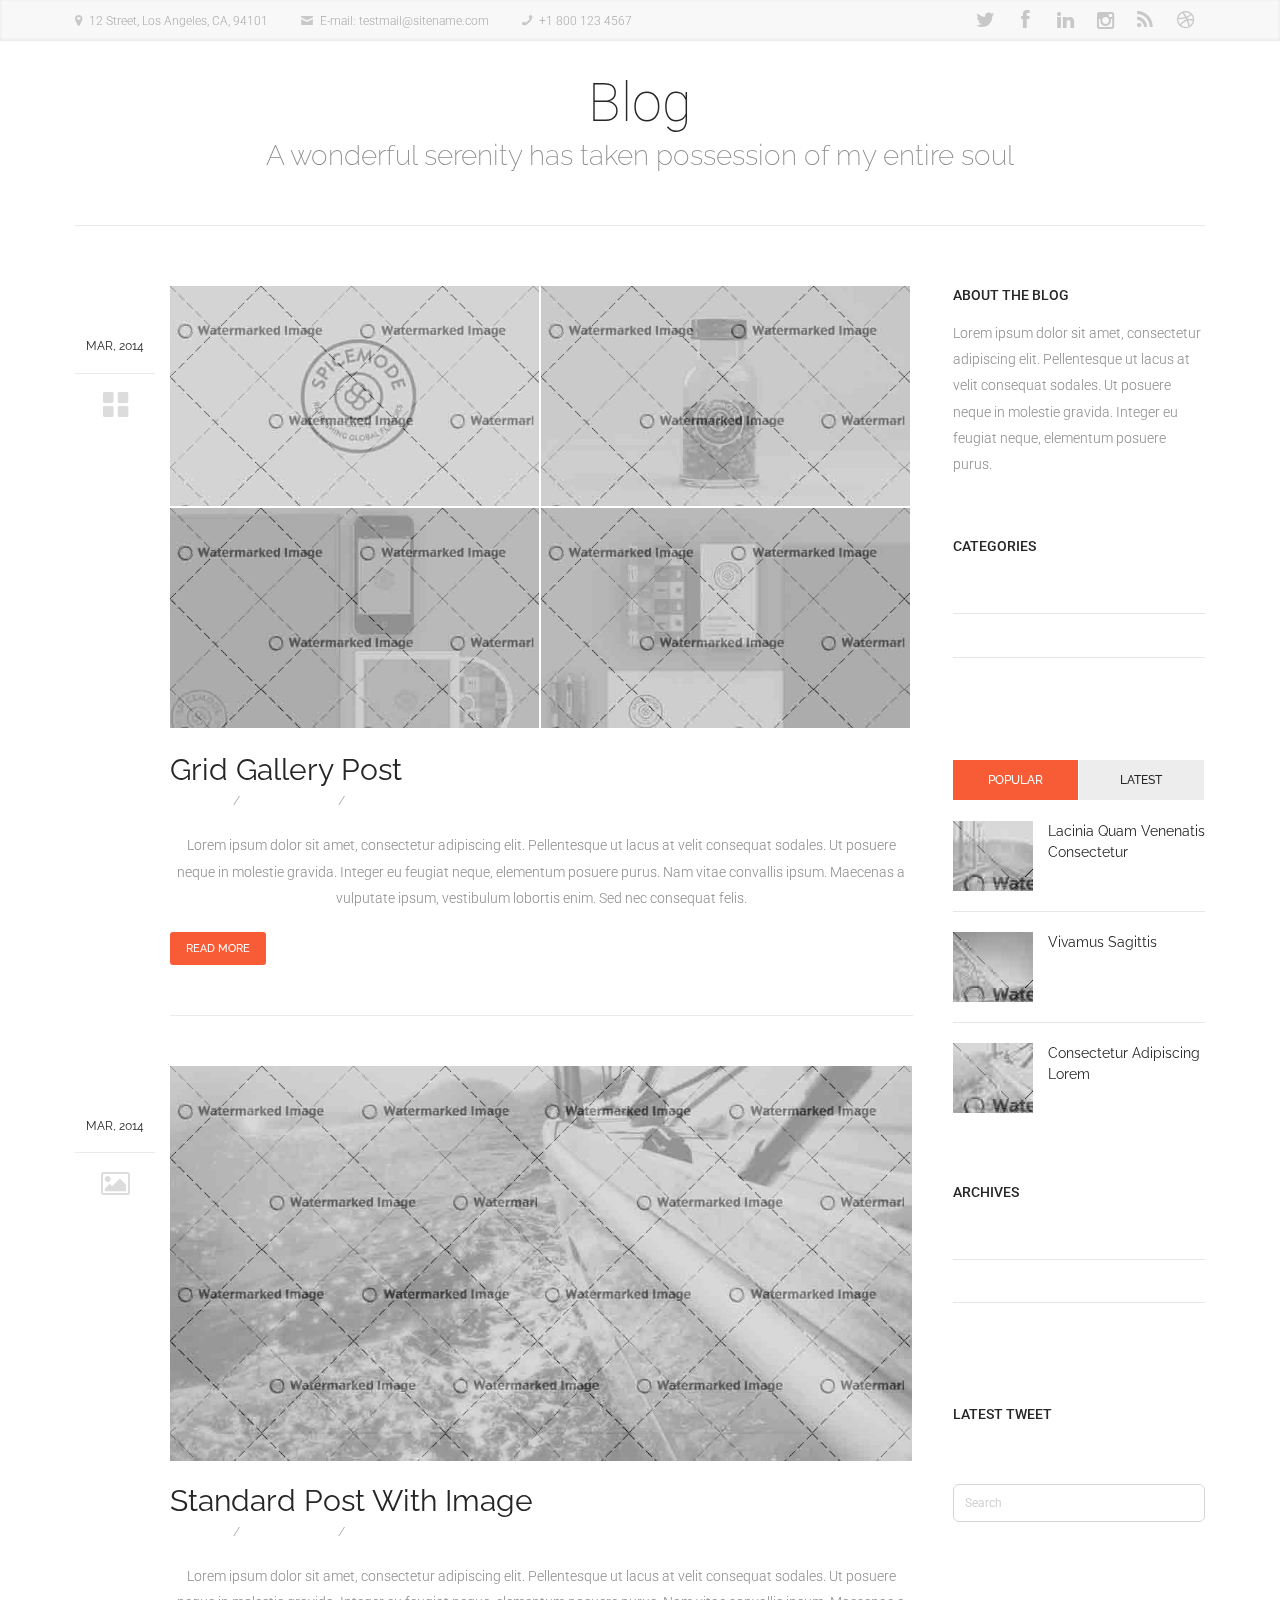
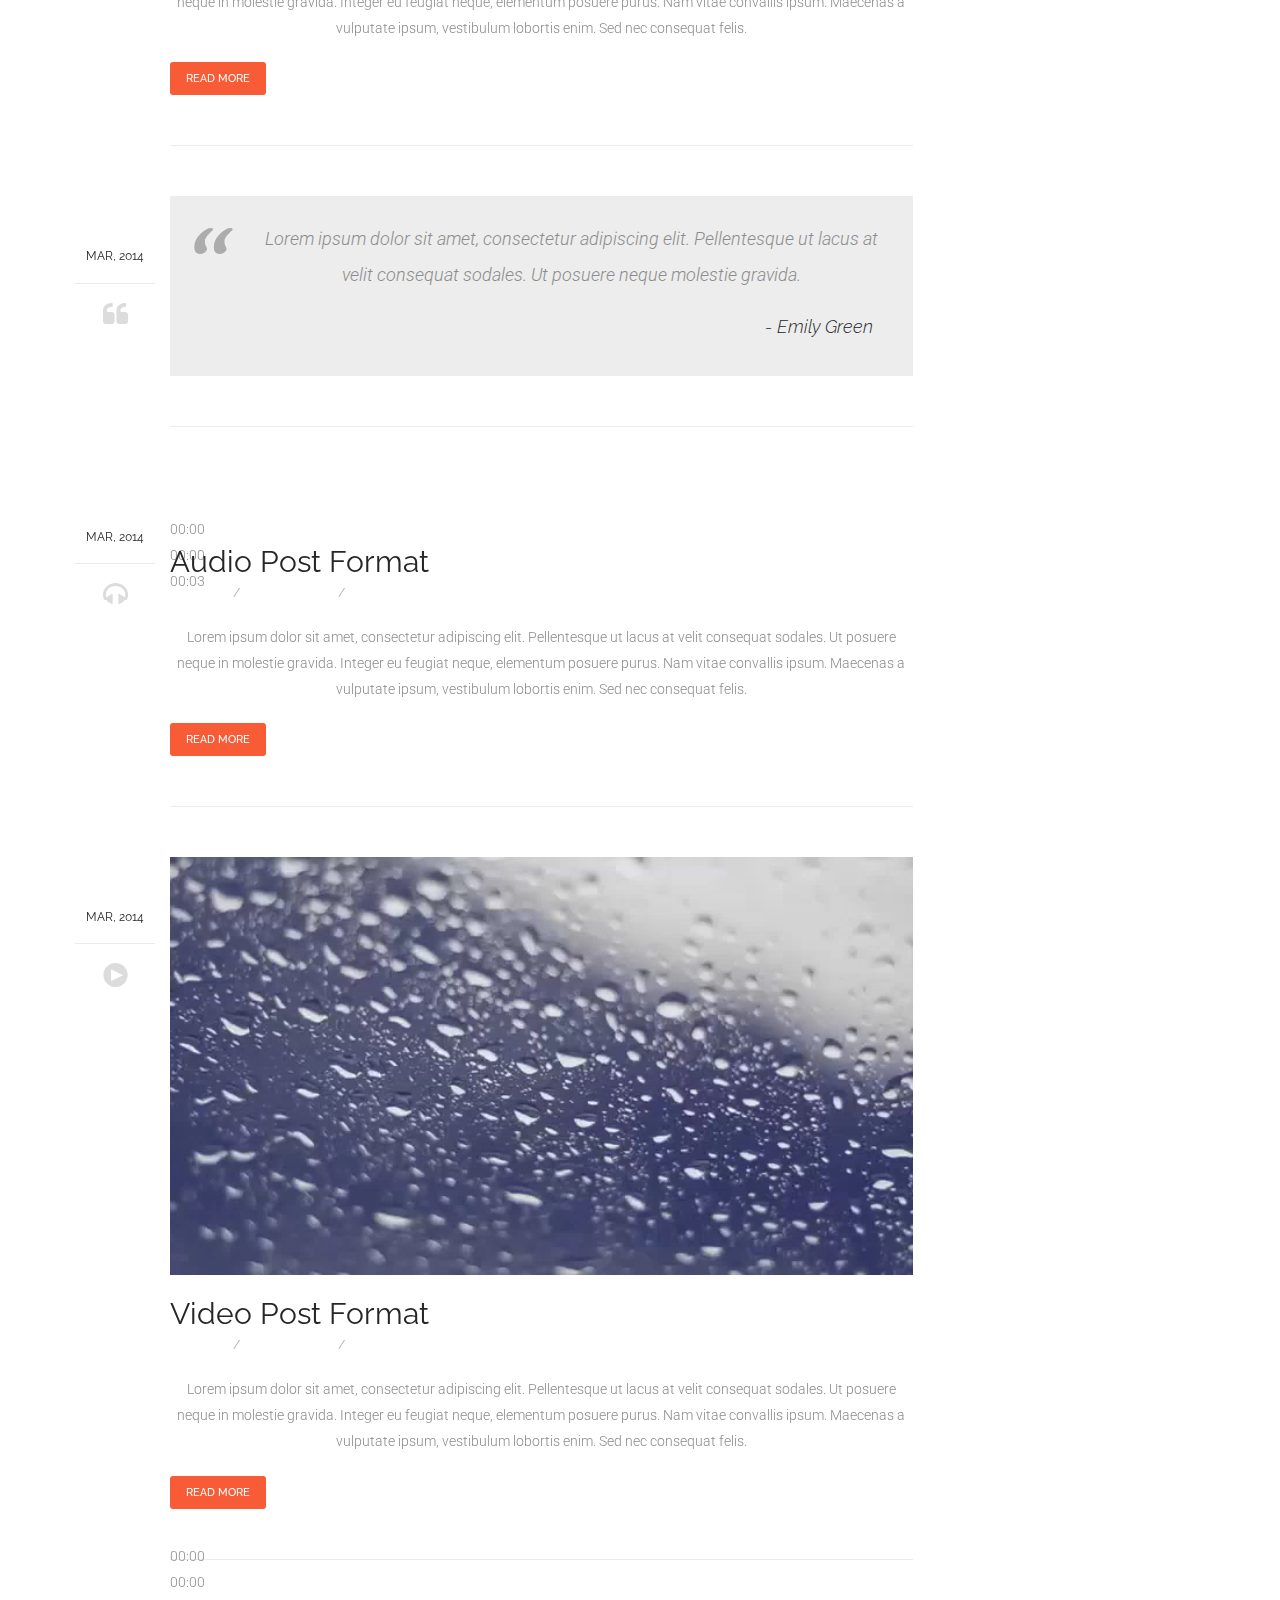
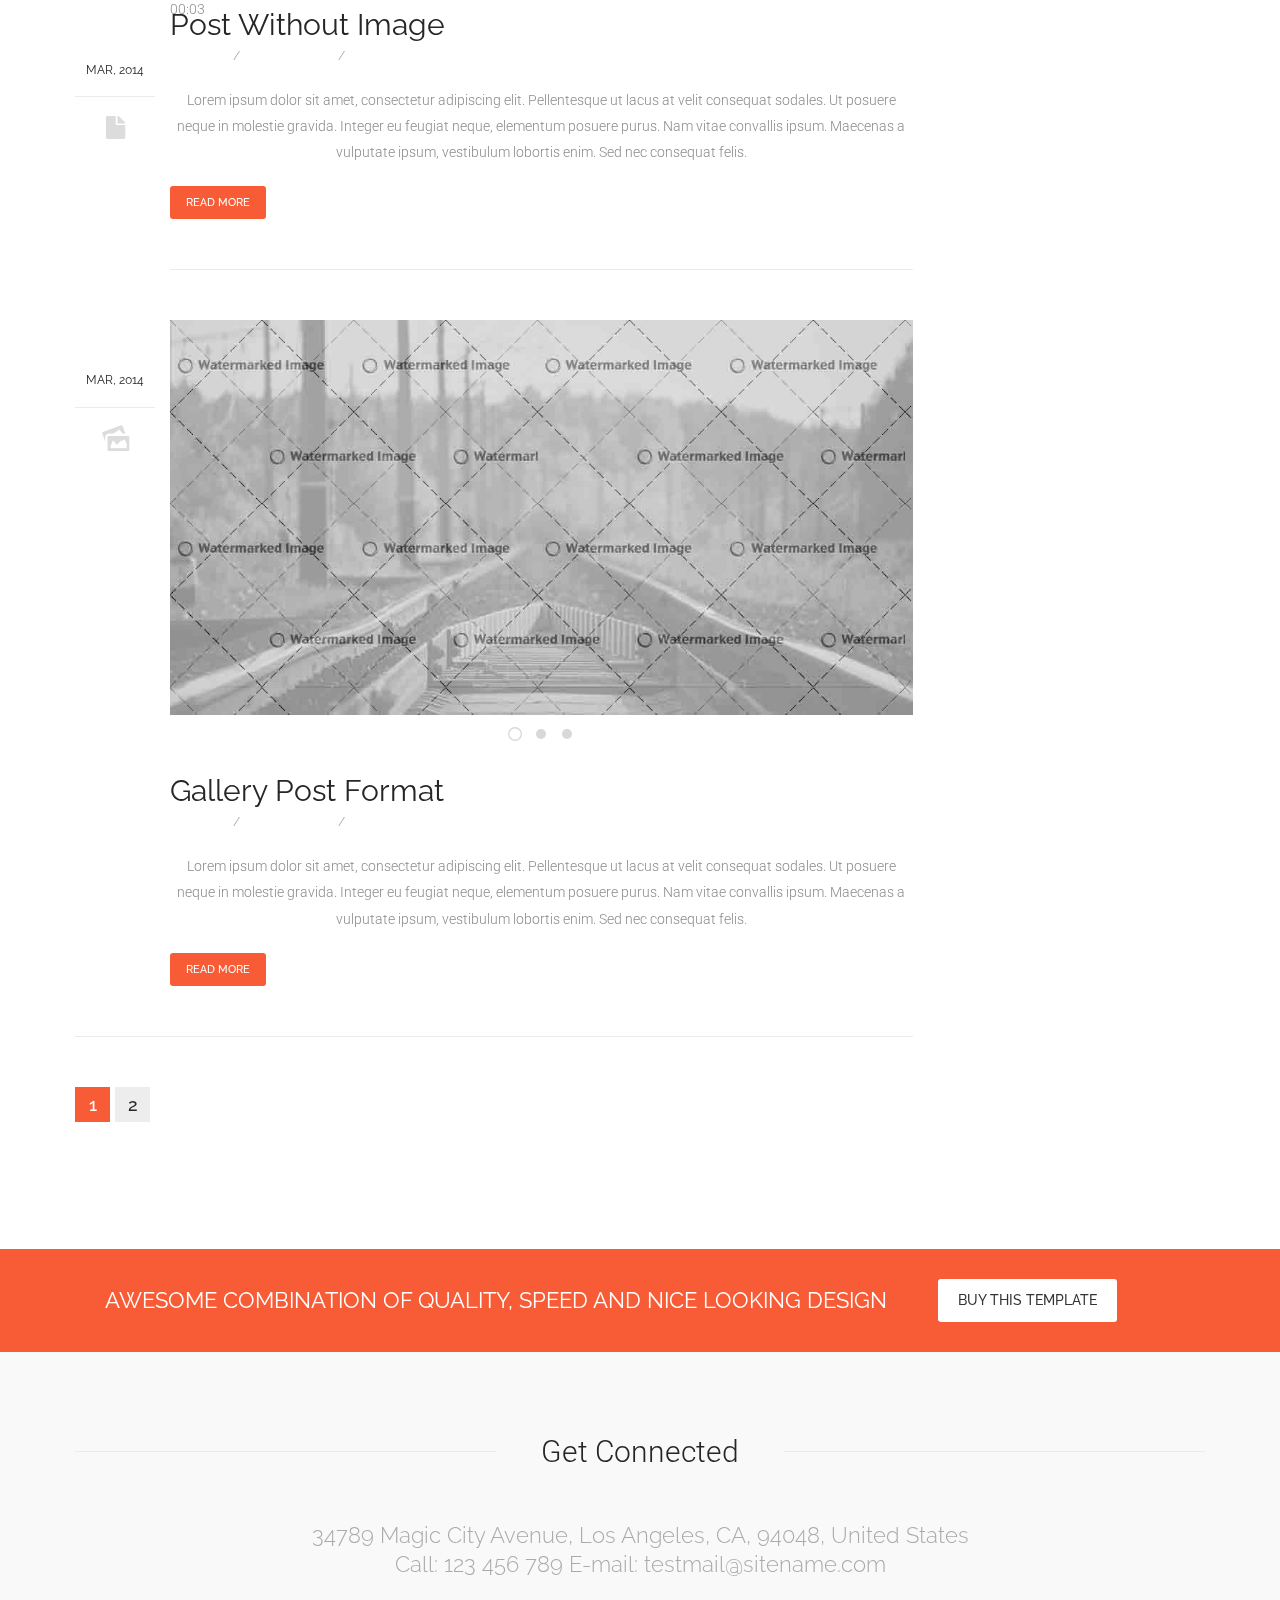
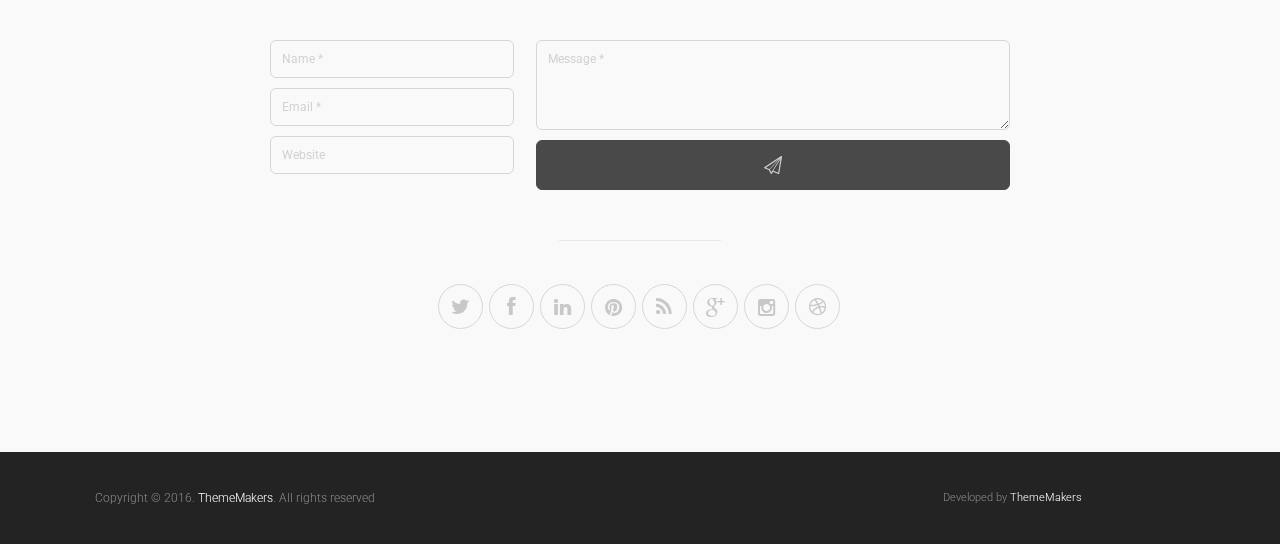
==== index.html @ b29e3749 "Rename blog.html to index.html" ====
<!DOCTYPE html>
<!--[if lte IE 8]>              <html class="ie8 no-js" lang="en">     <![endif]-->
<!--[if (gte IE 9)|!(IE)]><!--> <html class="not-ie no-js" lang="en">  <!--<![endif]-->
<head>
	
	<!-- Google Web Fonts
  ================================================== -->
	<link href='http://fonts.googleapis.com/css?family=Roboto:100,300,300italic,400,500%7cCourgette%7cRaleway:200,300,400,500,600,700,800' rel='stylesheet' type='text/css'>
	
	<!-- Basic Page Needs
  ================================================== -->
	<meta http-equiv="Content-Type" content="text/html; charset=utf-8" />
	
	<title>ASP .NET AND DOCKER | Blog</title>	
	
	<meta name="description" content="">
	<meta name="author" content="">

	<!-- Favicons
	================================================== -->
	<link rel="shortcut icon" href="images/favicon.png">
	<link rel="apple-touch-icon" href="images/apple-touch-icon.png">
	<link rel="apple-touch-icon" sizes="72x72" href="images/apple-touch-icon-72x72.png">
	<link rel="apple-touch-icon" sizes="114x114" href="images/apple-touch-icon-114x114.png">	

	<!-- Mobile Specific Metas
  ================================================== -->
	<meta name="viewport" content="width=device-width, initial-scale=1, maximum-scale=1">
	
	<!-- CSS
  ================================================== -->
    <link rel="stylesheet" href="css/style.css" />
	<link rel="stylesheet" href="css/grid.css" />
	<link rel="stylesheet" href="css/layout.css" />
	<link rel="stylesheet" href="css/fontello.css" />
	<link rel="stylesheet" href="css/animation.css" />
	<link rel="stylesheet" href="css/animate.css" />
	
	<link rel="stylesheet" href="css/tooltipster.css" />
	
	
    <link rel="stylesheet" href="js/owl-carousel/owl.carousel.css" />
    <link rel="stylesheet" href="js/owl-carousel/owl.theme.css" />
    <link rel="stylesheet" href="js/owl-carousel/owl.transitions.css" />
	
	<!-- HTML5 Shiv
	================================================== -->
	<script src="js/jquery.modernizr.js"></script>
	
</head>

<body>
	
	
<!-- - - - - - - - - - - - - - Wrapper - - - - - - - - - - - - - - - - -->

	
<div id="wrapper">
	
	
	<!-- - - - - - - - - - - - - Mobile Menu - - - - - - - - - - - - - - -->	
	
	
	<nav id="mobile-advanced" class="mobile-advanced"></nav>
	
	
	<!-- - - - - - - - - - - - end Mobile Menu - - - - - - - - - - - - - -->


	<!-- - - - - - - - - - - - - - Top Bar - - - - - - - - - - - - - - - - -->	


	<div id="top-bar">

		<div class="container">

			<div class="row">

				<div class="col-md-7">

					<ul class="mini-contacts">
						<li class="address">12 Street, Los Angeles, CA, 94101</li>
						<li class="email">E-mail: testmail@sitename.com</li>
						<li class="phone">+1 800 123 4567</li>
					</ul><!--/ .mini-contacts-->

				</div>

				<div class="col-md-5">

					<ul class="social-icons style-fall">
						<li class="twitter"><a href="#">Twitter</a></li>
						<li class="facebook"><a href="#">Facebook</a></li>
						<li class="linkedin"><a href="#">LinkedIn</a></li>
						<li class="instagram"><a href="#">Instagram</a></li>
						<li class="rss"><a href="#">Rss</a></li>
						<li class="dribbble"><a href="#">Dribbble</a></li>
					</ul><!--/ .social-icons-->

				</div>

			</div><!--/ .row-->

		</div><!--/ .container-->

	</div><!--/ #top-bar-->


	<!-- - - - - - - - - - - - - end Top Bar - - - - - - - - - - - - - - - -->	
	

	<!-- - - - - - - - - - - - - - Header - - - - - - - - - - - - - - - - -->	


		


	<!-- - - - - - - - - - - - - end Header - - - - - - - - - - - - - - - -->


	<!-- - - - - - - - - - - - - - Content - - - - - - - - - - - - - - - - -->


	<div id="content">

		<div class="container">
			
			<div class="row">

				<div class="col-xs-12">
					<header class="page-header">
						<h1>Blog</h1>
						<h2>A wonderful serenity has taken possession of my entire soul</h2>
					</header><!--/ .page-header-->		
				</div>

			</div><!--/ .row-->
			
			<div class="row">
				
				<section id="main" class="col-md-9">
					
					<div id="post-area">
						
						<article class="entry-item elementFade">
							
							<div class="entry-meta">

								<span class="entry-date">
									<a href="#">27</a>
									<span class="month">Mar, 2014</span>
								</span>
								
								<a class="post-format-type" href="#">
									<span class="post-format grid-post-icon"></span>
								</a>
								
							</div><!--/ .entry-meta-->		

							<div class="entry-body">

								<div class="entry-media">

									<ul class="grid-post">
										<li>
											<a href="blog-single.html" class="slide-image link-icon">
												<img src="images/blog/blog-grid-img-1.jpg" alt="" />
											</a>	
										</li>
										<li>
											<a href="blog-single.html" class="slide-image link-icon">
												<img src="images/blog/blog-grid-img-2.jpg" alt="" />
											</a>	
										</li>
										<li>
											<a href="blog-single.html" class="slide-image link-icon">
												<img src="images/blog/blog-grid-img-3.jpg" alt="" />
											</a>	
										</li>
										<li>
											<a href="blog-single.html" class="slide-image link-icon">
												<img src="images/blog/blog-grid-img-4.jpg" alt="" />
											</a>	
										</li>
									</ul><!--/ .grid-post-->

								</div><!--/ .entry-media-->

								<h2 class="entry-title">
									<a href="blog-single.html">Grid Gallery Post</a>
								</h2><!--/ .entry-title-->

								<div class="post-meta clearfix">
									<span><a href="#">By Admin</a></span>
									<span><a href="#">Photography</a></span>
									<span><a href="#">0 Comments</a></span>
								</div><!--/ .post-meta-->
								
								<p>
									Lorem ipsum dolor sit amet, consectetur adipiscing elit. Pellentesque ut lacus at velit consequat sodales. 
									Ut posuere neque in molestie gravida. Integer eu feugiat neque, elementum posuere purus. Nam vitae convallis ipsum. 
									Maecenas a vulputate ipsum, vestibulum lobortis enim. Sed nec consequat felis. 
								</p>

								<a href="blog-single.html" class="button orange">Read More</a>

							</div><!--/ .entry-body-->

						</article><!--/ .entry-item-->

						<article class="entry-item elementFade">
							
							<div class="entry-meta">

								<span class="entry-date">
									<a href="#">25</a>
									<span class="month">Mar, 2014</span>
								</span>
								
								<a class="post-format-type" href="#">
									<span class="post-format picture-icon"></span>
								</a>
								
							</div><!--/ .entry-meta-->	

							<div class="entry-body">

								<div class="entry-media">
									<a href="blog-single.html" class="slide-image link-icon">
										<img src="images/blog/blog-img-1.jpg" alt="" />
									</a>
								</div><!--/ .entry-media-->

								<h2 class="entry-title">
									<a href="blog-single.html">Standard Post With Image</a>
								</h2><!--/ .entry-title-->

								<div class="post-meta clearfix">
									<span><a href="#">By Admin</a></span>
									<span><a href="#">Photography</a></span>
									<span><a href="#">0 Comments</a></span>
								</div><!--/ .post-meta-->

								<p>
									Lorem ipsum dolor sit amet, consectetur adipiscing elit. Pellentesque ut lacus at velit consequat sodales. 
									Ut posuere neque in molestie gravida. Integer eu feugiat neque, elementum posuere purus. Nam vitae convallis ipsum. 
									Maecenas a vulputate ipsum, vestibulum lobortis enim. Sed nec consequat felis. 
								</p>

								<a href="blog-single.html" class="button orange">Read More</a>

							</div><!--/ .entry-body-->

						</article><!--/ .entry-item-->

						<article class="entry-item elementFade">
							
							<div class="entry-meta">

								<span class="entry-date">
									<a href="#">23</a>
									<span class="month">Mar, 2014</span>
								</span>
								
								<a class="post-format-type" href="#">
									<span class="post-format quote-icon"></span>
								</a>
								
							</div><!--/ .entry-meta-->	

							<div class="entry-body">

								<div class="quote-inner">
									<a class="whole-link" href="blog-single.html"></a>
									<blockquote class="quote-text type-1">
										<p>
											Lorem ipsum dolor sit amet, consectetur adipiscing elit. 
											Pellentesque ut lacus at velit consequat sodales. Ut posuere neque molestie gravida. 	
										</p>			
									</blockquote>
									<div class="quote-meta">
										<div class="quote-author">Emily Green</div>
									</div>
								</div><!--/ .quote-inner-->

							</div><!--/ .entry-body-->

						</article><!--/ .entry-item-->
						
						<article class="entry-item elementFade">
							
							<div class="entry-meta">

								<span class="entry-date">
									<a href="#">20</a>
									<span class="month">Mar, 2014</span>
								</span>
								
								<a class="post-format-type" href="#">
									<span class="post-format audio-icon"></span>
								</a>
								
							</div><!--/ .entry-meta-->	

							<div class="entry-body">

								<div class="entry-media">
									<audio src="media/AirReview-Landmarks-02-ChasingCorporate.mp3" controls="controls"></audio>
								</div><!--/ .entry-media-->

								<h2 class="entry-title">
									<a href="blog-single.html">Audio Post Format</a>
								</h2><!--/ .entry-title-->

								<div class="post-meta clearfix">
									<span><a href="#">By Admin</a></span>
									<span><a href="#">Photography</a></span>
									<span><a href="#">0 Comments</a></span>
								</div><!--/ .post-meta-->

								<p>
									Lorem ipsum dolor sit amet, consectetur adipiscing elit. Pellentesque ut lacus at velit consequat sodales. 
									Ut posuere neque in molestie gravida. Integer eu feugiat neque, elementum posuere purus. Nam vitae convallis ipsum. 
									Maecenas a vulputate ipsum, vestibulum lobortis enim. Sed nec consequat felis. 
								</p>

								<a href="blog-single.html" class="button orange">Read More</a>

							</div><!--/ .entry-body-->

						</article><!--/ .entry-item-->

						<article class="entry-item elementFade">
							
							<div class="entry-meta">

								<span class="entry-date">
									<a href="#">20</a>
									<span class="month">Mar, 2014</span>
								</span>
								
								<a class="post-format-type" href="#">
									<span class="post-format video-icon"></span>
								</a>
								
							</div><!--/ .entry-meta-->	

							<div class="entry-body">
									
								<div class="entry-media">

									<video width="640" height="360" controls="controls" preload="auto">
										<!-- MP4 source must come first for iOS -->
										<source type="video/mp4" src="media/media.mp4" />
										<!-- Fallback flash player for no-HTML5 browsers with JavaScript turned off -->
										<object width="640" height="360" type="application/x-shockwave-flash" data="js/mediaelement/flashmediaelement.swf"> 		
											<param name="movie" value="../build/flashmediaelement.swf" /> 
											<param name="flashvars" value="controls=true&poster=file=media/media.mp4" />
											<!-- Image fall back for non-HTML5 browser with JavaScript turned off and no Flash player installed -->
										</object>
									</video>		

								</div><!--/ .entry-media-->	
								
								<h2 class="entry-title">
									<a href="blog-single.html">Video Post Format</a>
								</h2><!--/ .entry-title-->

								<div class="post-meta clearfix">
									<span><a href="#">By Admin</a></span>
									<span><a href="#">Photography</a></span>
									<span><a href="#">0 Comments</a></span>
								</div><!--/ .post-meta-->

								<p>
									Lorem ipsum dolor sit amet, consectetur adipiscing elit. Pellentesque ut lacus at velit consequat sodales. 
									Ut posuere neque in molestie gravida. Integer eu feugiat neque, elementum posuere purus. Nam vitae convallis ipsum. 
									Maecenas a vulputate ipsum, vestibulum lobortis enim. Sed nec consequat felis. 
								</p>

								<a href="blog-single.html" class="button orange">Read More</a>

							</div><!--/ .entry-body-->

						</article><!--/ .entry-item-->

						<article class="entry-item elementFade">
							
							<div class="entry-meta">

								<span class="entry-date">
									<a href="#">18</a>
									<span class="month">Mar, 2014</span>
								</span>
								
								<a class="post-format-type" href="#">
									<span class="post-format noimage-icon"></span>
								</a>
								
							</div><!--/ .entry-meta-->		

							<div class="entry-body">

								<h2 class="entry-title">
									<a href="blog-single.html">Post Without Image</a>
								</h2><!--/ .entry-title-->

								<div class="post-meta clearfix">
									<span><a href="#">By Admin</a></span>
									<span><a href="#">Photography</a></span>
									<span><a href="#">0 Comments</a></span>
								</div><!--/ .entry-meta-->

								<p>
									Lorem ipsum dolor sit amet, consectetur adipiscing elit. Pellentesque ut lacus at velit consequat sodales. 
									Ut posuere neque in molestie gravida. Integer eu feugiat neque, elementum posuere purus. Nam vitae convallis ipsum. 
									Maecenas a vulputate ipsum, vestibulum lobortis enim. Sed nec consequat felis. 
								</p>

								<a href="blog-single.html" class="button orange">Read More</a>

							</div><!--/ .entry-body-->

						</article><!--/ .entry-item-->

						<article class="entry-item elementFade">
							
							<div class="entry-meta">

								<span class="entry-date">
									<a href="#">16</a>
									<span class="month">Mar, 2014</span>
								</span>
								
								<a class="post-format-type" href="#">
									<span class="post-format gallery-icon"></span>
								</a>
								
							</div><!--/ .entry-meta-->		

							<div class="entry-body">

								<div class="entry-media">
									<div class="image-slider">
										
										<div class="item"><a class="slide-image link-icon" href="blog-single.html"><img src="images/blog/blog-img-2.jpg" alt="" /></a></div>
										<div class="item"><a class="slide-image link-icon" href="blog-single.html"><img src="images/blog/blog-img-3.jpg" alt="" /></a></div>
										<div class="item"><a class="slide-image link-icon" href="blog-single.html"><img src="images/blog/blog-img-4.jpg" alt="" /></a></div>
											
									</div><!--/ .image-slider-->		
								</div><!--/ .entry-media-->

								<h2 class="entry-title">
									<a href="blog-single.html">Gallery Post Format</a>
								</h2><!--/ .entry-title-->

								<div class="post-meta clearfix">
									<span><a href="#">By Admin</a></span>
									<span><a href="#">Photography</a></span>
									<span><a href="#">0 Comments</a></span>
								</div><!--/ .post-meta-->

								<p>
									Lorem ipsum dolor sit amet, consectetur adipiscing elit. Pellentesque ut lacus at velit consequat sodales. 
									Ut posuere neque in molestie gravida. Integer eu feugiat neque, elementum posuere purus. Nam vitae convallis ipsum. 
									Maecenas a vulputate ipsum, vestibulum lobortis enim. Sed nec consequat felis. 
								</p>

								<a href="blog-single.html" class="button orange">Read More</a>

							</div><!--/ .entry-body-->

						</article><!--/ .entry-item-->	
						
					</div><!--/ #post-area-->
					
					<div class="pagenavbar">
						<div class="pagenavi">
							<span class="page-numbers current">1</span>
							<a href="#" class="page-numbers">2</a>
						</div><!--/ .pagenavi-->			
					</div><!--/ .pagenavbar-->
						
				</section><!--/ #main-->
				
				<aside id="sidebar" class="col-md-3">

					<div class="widget widget_text">

						<h3 class="widget-title">About the blog</h3>

						<div class="textwidget">
							Lorem ipsum dolor sit amet, consectetur adipiscing elit. Pellentesque ut lacus at velit consequat sodales. Ut posuere 
							neque in molestie gravida. Integer eu feugiat neque, elementum posuere purus.
						</div>	

					</div><!--/ .widget-->

					<div class="widget widget_categories">

						<h3 class="widget-title">Categories</h3>

						<ul>
							<li><a href="fullwidth-blog.html">Web design and Development</a></li>
							<li><a href="fullwidth-blog.html">Photoshop and Ilustrator</a></li>
							<li><a href="fullwidth-blog.html">SEO and Internet Marketing</a></li>
						</ul>

					</div><!--/ .widget-->

					<div class="widget widget_recent_posts">

						<div class="tabs-holder">
								
							<ul class="tabs-nav">
								<li><a href="#">Popular</a></li>
								<li><a href="#">Latest</a></li>
							</ul><!--/ .tabs-nav-->
									
							<div class="tabs-container">
									
								<div class="tab-content">
							
									<section>

										<article class="entry"> 

											<div class="entry-media">
												<a href="blog-single.html" class="slide-image link-icon">
													<img alt="" src="images/blog/recent-img-1.jpg" />
												</a>	
											</div><!--/ .entry-media-->

											<div class="post-holder">
												<h6 class="entry-title">
													<a href="blog-single.html">Lacinia Quam Venenatis Consectetur</a>
												</h6>
												<div class="post-meta clearfix">
													<span class="date"><a href="#">Oct 23, 2016</a></span>
												</div><!--/ .entry-meta-->
											</div><!--/ .post-holder-->

										</article><!--/ .entry-->

										<article class="entry"> 

											<div class="entry-media">
												<a href="blog-single.html" class="slide-image link-icon">
													<img alt="" src="images/blog/recent-img-2.jpg" />
												</a>	
											</div><!--/ .entry-media-->

											<div class="post-holder">
												<h6 class="entry-title">
													<a href="blog-single.html">Vivamus Sagittis</a>
												</h6>
												<div class="post-meta clearfix">
													<span class="date"><a href="#">Oct 23, 2016</a></span>
												</div><!--/ .entry-meta-->
											</div><!--/ .post-holder-->

										</article><!--/ .entry-->

										<article class="entry"> 

											<div class="entry-media">
												<a href="blog-single.html" class="slide-image link-icon">
													<img alt="" src="images/blog/recent-img-3.jpg" />
												</a>	
											</div><!--/ .entry-media-->

											<div class="post-holder">
												<h6 class="entry-title">
													<a href="blog-single.html">Consectetur Adipiscing Lorem</a>
												</h6>
												<div class="post-meta clearfix">
													<span class="date"><a href="#">Oct 23, 2016</a></span>
												</div><!--/ .entry-meta-->
											</div><!--/ .post-holder-->

										</article><!--/ .entry-->

									</section>	
									
								</div><!--/ .tab-content-->
										
								<div class="tab-content">
								
									<section>

										<article class="entry"> 

											<div class="entry-media">
												<a href="blog-single.html" class="slide-image link-icon">
													<img alt="" src="images/blog/recent-img-3.jpg" />
												</a>	
											</div><!--/ .entry-media-->

											<div class="post-holder">
												<h6 class="entry-title">
													<a href="blog-single.html">Consectetur Adipiscing Lorem</a>
												</h6>
												<div class="post-meta clearfix">
													<span class="date"><a href="#">Oct 23, 2016</a></span>
												</div><!--/ .entry-meta-->
											</div><!--/ .post-holder-->

										</article><!--/ .entry-->

										<article class="entry"> 

											<div class="entry-media">
												<a href="blog-single.html" class="slide-image link-icon">
													<img alt="" src="images/blog/recent-img-1.jpg" />
												</a>	
											</div><!--/ .entry-media-->

											<div class="post-holder">
												<h6 class="entry-title">
													<a href="blog-single.html">Lacinia Quam Venenatis Consectetur</a>
												</h6>
												<div class="post-meta clearfix">
													<span class="date"><a href="#">Oct 23, 2016</a></span>
												</div><!--/ .entry-meta-->
											</div><!--/ .post-holder-->

										</article><!--/ .entry-->

										<article class="entry"> 

											<div class="entry-media">
												<a href="blog-single.html" class="slide-image link-icon">
													<img alt="" src="images/blog/recent-img-2.jpg" />
												</a>	
											</div><!--/ .entry-media-->

											<div class="post-holder">
												<h6 class="entry-title">
													<a href="blog-single.html">Vivamus Sagittis</a>
												</h6>
												<div class="post-meta clearfix">
													<span class="date"><a href="#">Oct 23, 2016</a></span>
												</div><!--/ .entry-meta-->
											</div><!--/ .post-holder-->

										</article><!--/ .entry-->

									</section>			
									
								</div><!--/ .tab-content-->
		
							</div><!--/ .tabs-container-->
									
						</div><!--/ .tabs-holder-->	
						
					</div><!--/ .widget-->

					<div class="widget widget_archive">

						<h3 class="widget-title">Archives</h3>

						<ul>
							<li><a href="fullwidth-blog.html">October 2016</a></li>
							<li><a href="fullwidth-blog.html">September 2016</a></li>
							<li><a href="fullwidth-blog.html">August 2016</a></li>
						</ul>

					</div><!--/ .widget-->

					<div class="widget widget_latest_tweets">

						<h3 class="widget-title">Latest Tweet</h3>

						<div class="tweets-container" id="tweet"></div>

					</div><!--/ .widget-->
					
					<div class="widget widget_search">

						<form action="/" method="get">
							<p>
								<input placeholder="Search" type="text" value="" name="s">
								<button class="submit-search" type="submit">Search</button>	
							</p>
						</form>	

					</div><!--/ .widget-->
					
				</aside><!--/ #sidebar-->
				
			</div><!--/ .row-->
			
		</div><!--/ .container-->
		
		<section class="section padding-off bg-orange-color">
			
			<div class="container">
				
				<div class="row">
					
					<div class="reading-box">
						
						<div class="col-box-8">
							<h3>Awesome Combination of Quality, Speed and Nice Looking Design</h3>
						</div>
						
						<div class="col-box-4">

                            <div class="button-overflow">
                                <a href="#" class="button-roll">
                                    <span data-hover="Buy This Template">Buy This Template</span>
                                </a>
                            </div><!--/ .button-overflow-->
							
						</div>	
						
					</div><!--/ .reading-box-->
						
				</div><!--/ .row-->
				
			</div><!--/ .container-->
			
		</section><!--/ .section-->
		
		<section class="section bg-gray-color">

			<div class="container">

				<div class="row">

					<div class="col-xs-12">

						<div class="section-title">
							<h2>Get Connected</h2>
						</div>

					</div>

				</div><!--/ .row-->

				<div class="row">

					<div class="col-sm-8 col-sm-push-2 col-sm-pull-2">

						<h3 class="simple-title align-center">
							34789 Magic City Avenue, Los Angeles, CA, 94048, United States <br/>
							Call: <a href="#">123 456 789</a> E-mail: <a href="#">testmail@sitename.com</a>
						</h3>

						<form class="contact-form" method="post" action="/">

							<div class="inputs-block">

								<p class="input-block type-input">
									<input type="text" name="name" id="name" placeholder="Name *" />
								</p>

								<p class="input-block type-input">
									<input type="email" name="email" id="email" placeholder="Email *" />
								</p>

								<p class="input-block type-input">
									<input type="url" name="website" id="url" placeholder="Website" />
								</p>

							</div><!--/ .inputs-block-->

							<div class="textarea-block">

								<p class="input-block">
									<textarea name="message" id="message" placeholder="Message *"></textarea>	
								</p>	

								<p class="input-block">
									<button class="button default submit" type="submit" id="submit"><i class="icon-paper-plane-2"></i></button>
								</p>

							</div><!--/ .textarea-block-->

						</form><!--/ .contact-form-->

						<div class="divider"></div>

						<ul class="social-icons style-fall align-center">
							<li class="twitter"><a href="#">Twitter</a></li>
							<li class="facebook"><a href="#">Facebook</a></li>
							<li class="linkedin"><a href="#">LinkedIn</a></li>
							<li class="pinterest"><a href="#">Pinterest</a></li>
							<li class="rss"><a href="#">Rss</a></li>
							<li class="gplus"><a href="#">Gplus</a></li>
							<li class="instagram"><a href="#">Instagram</a></li>
							<li class="dribbble"><a href="#">Dribbble</a></li>
						</ul><!--/ .social-icons-->

					</div>

				</div><!--/ .row-->

			</div><!--/ .container-->

		</section><!--/ .section-->
		
	</div><!--/ #content-->
	

	<!-- - - - - - - - - - - - - end Content - - - - - - - - - - - - - - - -->


	<!-- - - - - - - - - - - - - Bottom Footer - - - - - - - - - - - - - - - -->


	<footer class="bottom-footer">

		<div class="container">

			<div class="row">

				<div class="col-xs-12">

					<div class="col-sm-6">

						<div class="copyright">
							Copyright © 2016. <a target="_blank" href="http://webtemplatemasters.com">ThemeMakers</a>. All rights reserved
						</div><!--/ .cppyright-->

					</div>

					<div class="col-sm-3 col-sm-offset-3">

						<div class="developed">
							Developed by <a target="_blank" href="http://webtemplatemasters.com/">ThemeMakers</a>
						</div><!--/ .developed-->

					</div>

				</div>

			</div><!--/ .row-->

		</div><!--/ .container-->

	</footer><!--/ .bottom-footer-->	


	<!-- - - - - - - - - - - - end Bottom Footer - - - - - - - - - - - - - - -->


</div><!--/ #wrapper-->


<!-- - - - - - - - - - - - end Wrapper - - - - - - - - - - - - - - -->


<script src="https://ajax.googleapis.com/ajax/libs/jquery/1.12.0/jquery.min.js"></script>
<script>window.jQuery || document.write('<script src="js/jquery.min.js"><\/script>')</script>
<!--[if lt IE 9]>
	<script src="js/respond.min.js"></script>
	<script src="js/jquery.selectivizr.min.js"></script>
<![endif]-->
<script src="js/plugins.js"></script>
<script src="js/mediaelement/mediaelement-and-player.min.js"></script>
<script src="js/owl-carousel/owl.carousel.js"></script>
<script src="js/plugins/min/twitterFetcher-min.js"></script>
<script src="js/config.js"></script>
<script src="js/custom.js"></script>
      
</body>
</html>
---- css/style.css ----
/* -------------------------------------------------------------------
Stylesheet Guide
----------------------------------------------------------------------

01. Reset

02. Basic Elements
	1. Clearfix
	2. General Classes
	3. Typography
	4. Dropcap
	5. Loader
	6. Images
	7. Dividers
	8. Forms
	9. Contact and Comments Form
	10. Buttons

03. Header
	1. Logo
	2. Main Navigation

04. Slider
	1. Slides

05. Wrapper

06. Main
	1. Section
		- Slogan Title Group
		- Slogan Group
		- Content Title
		- Parallax
		- Video Full Container
		- Team
		- Counter Box
		- Twitter
		- Clients
		- Pricing Table

07. Blog
	1. Single Post Navigation
	2. Image Post Slider
	3. Pagenavi
	4. Comments
	5. Respond

08. Portfolio
	1. Portfolio Filter
	2. Portfolio Items
	3. Portfolio Single

09. Sidebar
	1. Widgets
		- Default Widgets
		- Recent Posts
		- Tags Cloud
		- Search

10. Footer 
	1. Widgets
	2. Logo In Footer
	3. Bottom Footer

11. Widgets + Shortcodes
	1. Social Icons
	2. Progress Bar
	3. Accordion and Toggle
	4. Quotes
	5. Tabs
	6. Notifications
	7. List
	8. Map

12. Other
	1. Back To Top


 */

/* ---------------------------------------------------------------------- */
/*	Reset
/* ---------------------------------------------------------------------- */
	
html, body, div, span, object, iframe,
h1, h2, h3, h4, h5, h6, p, blockquote, pre,
abbr, address, cite, code,
del, dfn, em, img, ins, kbd, q, samp,
small, strong, sub, sup, var,
b, i,
dl, dt, dd, ol, ul, li,
fieldset, form, label, legend,
table, caption, tbody, tfoot, thead, tr, th, td,
article, aside, canvas, details, figcaption, figure, 
footer, header, hgroup, menu, nav, section, summary,
time, mark, audio, video {
    margin: 0;
    padding: 0;
    border: 0;
    outline: 0;
    font-size: 100%;
    vertical-align: baseline;
    background: transparent;
}

article,aside,details,figcaption,figure,
footer,header,hgroup,menu,nav,section { display: block; }

*,
*:after,
*:before {
	margin: 0;
	padding: 0;
	-webkit-box-sizing: border-box;
	   -moz-box-sizing: border-box;
			box-sizing: border-box;
}

nav ul,
nav ol {
    list-style: none;
    list-style-image: none;
}

ul, ol { list-style-position: inside; }

ul li { 
	list-style: disc; 
	list-style-position: inside;
}

a {
    margin: 0;
    padding: 0;
    font-size: 100%;
	outline: none;
	text-decoration: none;
    background: transparent;
	vertical-align: baseline;
}

a, a > * {
	text-decoration: none;
	color: #fff;
}

/*a:hover {
	color: #f85c37;
}*/

.not-ie a {
	-webkit-transition: background-color .2s ease, border .2s ease, color .2s ease, opacity .2s ease-in-out;
			transition: background-color .2s ease, border .2s ease, color .2s ease, opacity .2s ease-in-out;
}

img {
    border: 0;
	height: auto;
	max-width: 100%;
	-ms-interpolation-mode: bicubic;
}

/* ---------------------------------------------------------------------- */
/*	Basic Elements
/* ---------------------------------------------------------------------- */

body {
	color: #8c8c8c;
	font-weight: 300;
	font-size: 14px;
	font-family: 'Roboto', sans-serif;
	line-height: 1.87em;
}

.no-touch body.disable-hover { pointer-events: none; }

	/* -------------------------------------------------- */
	/*	Clearfix
	/* -------------------------------------------------- */

.img-circle {
    border-radius: 100%;
}
	.clear {   
		clear: both;
		display: block;
		height: 0;
		overflow: hidden;
		visibility: hidden;
		width: 0;
	}
	
	.clearfix:after {
		clear: both;
		display: block;
		visibility: hidden;
		height: 0;
		content: ".";
	}
	
	/* -------------------------------------------------- */
	/*	General Classes
	/* -------------------------------------------------- */
	
	.align-center { text-align: center; }
	.align-left	  { text-align: left; }
	.align-right  { text-align: right; }
	
	.alignleft  { float: left; }
	.alignright { float: right; }

	img.alignleft  { margin-right: 20px; }
	img.alignright { margin-left: 20px; }

	.hide		{ display: none;  }
	.show		{ display: block; }
	.invisible  { visibility: hidden; }
	.affix		{ position: fixed; }

	/* -------------------------------------------------- */
	/*	Typography
	/* -------------------------------------------------- */
	
	p {
	margin: 0 0 1.5em;
	padding: 0;
	line-height: 1.87em;
	text-align: center;
	}

	.lead {
		margin-bottom: 5px;
		font-size: 20px;
	}

	h1, h2, h3, h4, h5, h6 {
		margin-bottom: 15px;
		color: #262626;
		font-family: 'Roboto', sans-serif;
		line-height: 1.35em;
		font-weight: normal;
	}
	
	h7 {
		margin-top: 15px;
		margin-bottom: 15px;
		color: #ffffff;
		font-family: 'Roboto', sans-serif;
		line-height: 1.35em;
		font-weight: normal;
		text-align: justify;
		 
		
	}
	
	h1 { font-size: 48px; }
	h2 { font-size: 30px; }
	h3 { font-size: 22px; }
	h4 { font-size: 18px; }
	h5 { font-size: 16px; } 
	h6 { font-size: 14px; }
   
   
h7{
    font-size: 4vw;
  }

	::-moz-selection {
		background-color: #f8b637;
		color: #fff;
	}

	::selection {
		background-color: #f8b637;
		color: #fff;
	}
	
	.highlight {
		padding: 0 3px;
		background-color: #f85c37;
		color: #fff !important;
	}

	blockquote {
		font-size: 18px;
		font-style: italic;
	}
	
	blockquote.quote-text { 
		position: relative;
		padding-left: 80px; 
	}
	
	.parallax blockquote { color: #fff; }
		
	blockquote.quote-text:before {
		position: absolute;
		left: 10px;
		top: 0;
		color: #acacac;
		font-size: 100px;
		font-family: 'Courgette', cursive;
		content: "“";
		line-height: 1em;
		font-style: normal;
		
		-webkit-transition: color .25s ease;
				transition: color .25s ease;
	}
	
	.parallax blockquote:before { color: #fff; }
	
		blockquote p { 
			margin-bottom: .7em;
			line-height: 2em;
		}	
		
	blockquote.type-1,
	blockquote.type-2 {
		margin-bottom: 20px;
		padding: 25px 20px 20px 80px;
	}
		
	blockquote.type-1:before,
	blockquote.type-2:before {
		left: 10px;
		top: 30px;
	}
		
	blockquote.type-1 { background-color: #ededed; }
		
	blockquote.type-2 {
		background-color: #f85c37;
		color: #fff;
	}
	
	blockquote.type-2:before {
		color: #fff;
		color: rgba(255,255,255,.7);
	}
	
	/* -------------------------------------------------- */
	/*	Dropcap
	/* -------------------------------------------------- */	

	.dropcap::first-letter {
		display: block;
		float: left;
		margin: 10px 15px 0 0;
		color: #262626;
		font-weight: 700;
		font-size: 48px;
	}

	/* -------------------------------------------------- */
	/*	Images
	/* -------------------------------------------------- */
	
	.slide-image {
		position: relative;
		display: block;
		overflow: hidden;
		
		-webkit-backface-visibility: hidden;
	}
	
		.slide-image img {
			display: block;
			-webkit-transition: -webkit-transform .7s ease;
					transition: transform .7s ease;
		}

		.slide-image:hover img {
			-webkit-transform: scale(1.2);
					transform: scale(1.2);
		}
		
		.slide-image .curtain {
			position: absolute;
			top: -1%;
			left: -1%;
			visibility: hidden;
			width: 102%;
			height: 102%;
			background-color: #fff;
			background-color: rgba(255,255,255, .8);
			opacity: 0;  
			filter: alpha(opacity = 0);
			
			-webkit-transition: all 0.7s ease;
					transition: all 0.7s ease;
			-webkit-perspective: 400px;
					perspective: 400px;	
		}
	
		.slide-image:hover .curtain {
			visibility: visible;
			opacity: 1;
			filter: alpha(opacity = 80);
		}
		
			.ch-curtain {
				position: absolute;
				top: 50%;
				left: 50%;
				z-index: 5;
				margin: -20px 0 0 -20px;
				width: 40px;
				height: 40px;
				
				-webkit-backface-visibility: hidden;
						backface-visibility: hidden;
				-webkit-transition: all .7s ease;
						transition: all .7s ease;
				-webkit-transform-style: preserve-3d;
						transform-style: preserve-3d;
			}

			.slide-image:hover .ch-curtain {
				-webkit-transform: rotate3d(0,1,0,-180deg);
						transform: rotate3d(0,1,0,-180deg);
			}			

				.ch-curtain > div {
					display: block;
					position: absolute;
					width: 100%;
					height: 100%;
					background-color: #f85c37;
					color: #fff;
					text-align: center;

					-webkit-transition: all .5s ease;  
							transition: all .5s ease;  
					-webkit-backface-visibility: hidden;
							backface-visibility: hidden;
				}

				.ch-curtain > div:after {
					font-family: 'fontello';
					line-height: 40px;
				}
				
				.slide-image.link-icon .ch-curtain > div:after {
					content: '\e9ad';
					font-size: 20px;
				}

				.slide-image.plus-icon .ch-curtain > div:after {
					content: '\ec72';
					font-size: 21px;
				}

				.ch-curtain .ch-back {
					-webkit-transform: rotate3d(0,1,0,180deg);
							transform: rotate3d(0,1,0,180deg);
				}

	.single-image {
		display: block;
		-webkit-backface-visibility: hidden;
	}
	
		.item-overlay .single-image {
			position: absolute;
			z-index: 5;
			bottom: 30px;
			display: block;
			width: 40px;
			height: 40px;
			border: 1px solid #fff;
			text-align: center;
			background-color: transparent;

			-webkit-transition: all .3s ease;
					  transition: all .3s ease;  
		}
		
		.single-image.plus-icon { right: 75px; }
		.single-image.link-icon { right: 30px; }
		
		.item-overlay .single-image:hover { background-color: #fff; }
		
		.item-overlay .single-image:after {
			position: absolute;
			top: 0;
			left: 0;
			display: block;
			width: 100%;
			height: 100%;
			color: #fff;
			text-align: center;
			font-size: 21px;
			font-family: 'fontello';
			line-height: 40px;
			
			-webkit-border-radius: 50%;
					border-radius: 50%;
			-webkit-transition: all .3s ease;
					transition: all .3s ease;  					
		}
		
		.single-image.plus-icon:after  { content: '\ec72'; }
		.single-image.link-icon:after  { content: '\e9ad'; font-size: 20px; }
		
		.item-overlay .single-image:hover:after { color: #f5633f; }
		
	/* -------------------------------------------------- */
	/*	Dividers
	/* -------------------------------------------------- */
	
	.divider {
		margin: 40px auto;
		width: 22%;
		height: 1px;
		text-align: center;
		background-color: #e8e8e8;
	}
	
	.dark-footer .divider { background-color: #3a3a3a; }
	
	.separator {
		margin: 65px auto;
		width: 100%;
		height: 1px;
		background-color: #e8e8e8;	
	}	
	
	/* -------------------------------------------------- */
	/*	Forms
	/* -------------------------------------------------- */

	button,
	input[type="button"],
	input[type="reset"],
	input[type="submit"] {
		cursor: pointer;
		-webkit-appearance: button;
	}
	
	button::-moz-focus-inner,
	input::-moz-focus-inner {
		padding: 0;
		border: 0;
	}

	button,
	input,
	select,
	textarea {
		margin: 0;
		border: none;
		vertical-align: baseline;
		font-size: 100%;
	}
	
	button {
		display: inline-block;
		margin-bottom: 15px;
		padding: 6px 13px;
		outline: none;
		background-color: transparent;
		color: #fff;
		vertical-align: baseline;
		text-align: center;
		text-decoration: none;
		font: 11px/1.5 Arial;
		cursor: pointer;
	}

	label { 
		display: inline-block; 
		cursor: pointer;
	}
	
	input,
	textarea,
	select,
	button {
		-webkit-transition: all .25s ease;
				transition: all .25s ease;	
	}
	
	input[type="text"],
	input[type="password"],
	input[type="datetime"],
	input[type="datetime-local"],
	input[type="date"],
	input[type="month"],
	input[type="time"],
	input[type="week"],
	input[type="number"],
	input[type="email"],
	input[type="url"],
	input[type="search"],
	input[type="tel"],
	input[type="color"],
	textarea, select {
		display: inline-block;
		padding: 11px;
		width: 100%;
		outline: none;
		border-width: 1px;
		border-style: solid;
		border-color: #d6d6d6;
		background-color: transparent;
		color: #999;
		font-size: 12px;
		font-family: 'Roboto', sans-serif;
		
		-webkit-border-radius: 6px;
				border-radius: 6px;
		-webkit-box-shadow: none;
				box-shadow: none;				
		-webkit-appearance: none;	
				appearance: none;	
	}
	
	.dark-footer input[type="text"],
	.dark-footer input[type="password"],
	.dark-footer input[type="datetime"],
	.dark-footer input[type="datetime-local"],
	.dark-footer input[type="date"],
	.dark-footer input[type="month"],
	.dark-footer input[type="time"],
	.dark-footer input[type="week"],
	.dark-footer input[type="number"],
	.dark-footer input[type="email"],
	.dark-footer input[type="url"],
	.dark-footer input[type="search"],
	.dark-footer input[type="tel"],
	.dark-footer input[type="color"],
	.dark-footer textarea, .dark-footer select {
		border-color: #737373;
		color: #646464;
	}
	
	input[type="text"]:focus,
	input[type="password"]:focus,
	input[type="datetime"]:focus,
	input[type="datetime-local"]:focus,
	input[type="date"]:focus,
	input[type="month"]:focus,
	input[type="time"]:focus,
	input[type="week"]:focus,
	input[type="number"]:focus,
	input[type="email"]:focus,
	input[type="url"]:focus,
	input[type="search"]:focus,
	input[type="tel"]:focus,
	input[type="color"]:focus,
	textarea:focus,
	select:focus { border-color: #f85c37; }
	
	textarea {
		resize: both;
		min-height: 90px;
		max-width: 100%;
	}

	input[type="radio"],
	input[type="checkbox"] {
		margin: 4px 0 0;
		line-height: normal;
	}

	input[type="image"],
	input[type="submit"],
	input[type="reset"],
	input[type="button"],
	input[type="radio"],
	input[type="checkbox"] { width: auto; }

	.wrong-data { border-color: #fe5214; }

	/* Fix for Mobile Safari */
	input[type="checkbox"]	{ -webkit-appearance: checkbox; }
	input[type="radio"]		{ -webkit-appearance: radio; }

	/* Chrome, Safari */
	input::-webkit-input-placeholder,
	textarea::-webkit-input-placeholder { color: #d1d1d1; }

	/* Firefox */
	input:-moz-placeholder,
	textarea:-moz-placeholder { color: #d1d1d1; }

	/* Chrome, Safari */
	.dark-footer input::-webkit-input-placeholder,
	.dark-footer textarea::-webkit-input-placeholder { color: #646464; }

	/* Firefox */
	.dark-footer input:-moz-placeholder,
	.dark-footer textarea:-moz-placeholder { color: #646464; }
	
	/* ---------------------------------------- */
	/*	Contact and Comments Forms
	/* ---------------------------------------- */
	
	.contact-form { font-size: 0; }
	
			.input-block { margin-bottom: 10px; }

            #captcha { display: none; }

				.contact-form .submit i { font-size: 18px; }
	
		.inputs-block,
		.textarea-block { 
			display: inline-block; 
			font-size: 0;
			vertical-align: top;
		}
	
		.inputs-block {
			margin-right: 2%;
			width: 33%;
		}
		
		.textarea-block {
			margin-left: 1%;
			width: 64%;
		}
		
		.full-inputs-block { font-size: 0; }
		
			.full-inputs-block .input-block {
				display: inline-block;
				margin-left: 1%;
				width: 32.65%;
			}
			
			.full-inputs-block .input-block:first-child { margin-left: 0; }
		
			.full-textarea-block textarea {
				width: 100%;
				min-width: 100%;
				max-width: 100%;
				min-height: 260px;
			}
				
		/* HTML5 Validation Styles */	
		
		.comments-form input:required:valid,
		.contact-form input:required:valid,
		.comments-form textarea:required:valid,
		.contact-form textarea:required:valid { border-color: #f85c37; }
		
		.comments-form input:focus:invalid,
		.contact-form input:focus:invalid,
		.comments-form textarea:focus:invalid,
		.contact-form textarea:focus:invalid  { border-color: #e27152; }

	/* -------------------------------------------------- */
	/*	Buttons
	/* -------------------------------------------------- */	

	.button {
		display: inline-block;
		margin-bottom: 15px;
		padding: 10px 15px;
		outline: none;
		border-width: 1px;
		border-style: solid;
		border-color: transparent;
		background-color: transparent;
		color: #fff;
		vertical-align: baseline;
		text-align: center;
		text-decoration: none;
		text-transform: uppercase;
		font-weight: 500;
		font-size: 11px;
		font-family: 'Raleway', sans-serif;
		line-height: 1em;
		cursor: pointer;

		-webkit-border-radius: 3px;
				border-radius: 3px;
		-webkit-transition: all .25s ease;
				transition: all .25s ease;
	}

	.button-overflow { overflow: hidden; }
	
	.button-roll {
		position: relative;
		display: inline-block;
		vertical-align: text-bottom;

		-webkit-perspective: 275px;
				perspective: 275px;
		-webkit-perspective-origin: 50% 50%;
				perspective-origin: 50% 50%;
		-webkit-border-radius: 3px;
				border-radius: 3px;
	}
	
		.button-roll span {
			position: relative;
			display: inline-block;
			padding: 8px 20px;
			background-color: #fff;
			color: #333333;
			text-transform: uppercase;
			text-align: center;
			font-weight: 500;
			font-size: 14px;
			font-family: 'Raleway', sans-serif;
            line-height: 1.9;
			
			-webkit-border-radius: 3px;
					border-radius: 3px;
			-webkit-transform-origin: 50% 0 0;
					transform-origin: 50% 0 0;
			-webkit-transform-style: preserve-3d;
					transform-style: preserve-3d;
			-webkit-transition: -webkit-transform .3s ease;
					transition: transform .3s ease;
		}
		
		.orange-roll span {
			background-color: #f85c37;
			color: #fff;
		}
		
		.button-roll:hover span {
			-webkit-transform: translate3d(0, 0, -40px) rotateX(90deg);
					transform: translate3d(0, 0, -40px) rotateX(90deg);
		}
		
		.button-roll span:after {
			position: absolute;
			top: 100%;
			left: 0;
			padding: 8px 20px;
			width: 100%;
			height: 100%;
			background-color: #262626;
			color: #fff;
			content: attr(data-hover);
			text-align: center;

			-webkit-border-radius: 3px;
					border-radius: 3px;	
			-webkit-transition: background-color .3s ease;
					transition: background-color .3s ease;
			-webkit-transform: rotateX(-90deg);
					transform: rotateX(-90deg);
			-webkit-transform-origin: 50% 0 0;
					transform-origin: 50% 0 0;
		}

	.button.middle {
		padding: 14px 20px;
		font-size: 14px;
		
		-webkit-border-radius: 5px;
				border-radius: 5px;
	}
	
	.button.large {
		padding: 15px 30px;
		font-size: 19px;
		
		-webkit-border-radius: 6px;
				border-radius: 6px;
	}
	
	.button.default {
		border-color: #494949;
		color: #cfcfcf;
		background-color: #494949; 
	}

	.button.default:hover { 
		border-color: transparent;
		background-color: #333333; 
		color: #fff;
	}
	
	.button.submit {
		margin-bottom: 0;
		padding: 15px 20px;
		width: 100%;
		
		-webkit-border-radius: 6px;
				border-radius: 6px;
	}
	
	.button.orange {
		border-color: transparent;
		background-color: #f85c37; 
		color: #fff;
	}
	
	.button.orange:hover {
		border-color: #cfcfcf;
		background-color: transparent; 
		color: #f85c37;
	}
	
	.dark-footer .button.orange:hover { border-color: #737373; }

	.button.white { 
		border-color: #fff;
		background-color: #fff;
		color: #f85c37;
	}
	
	.button.white:hover {
		color: #fff;
		background-color: transparent; 
	}

/* ---------------------------------------------------------------------- */
/*	Wrapper
/* ---------------------------------------------------------------------- */

#wrapper { 
	position: relative;
	z-index: 2;
	overflow: hidden;
}

/* ---------------------------------------------------------------------- */
/*	Top Bar
/* ---------------------------------------------------------------------- */
	
#top-bar {
	/*position: relative;*/
	/*z-index: 6;*/
	background-color: #f8f8f8;
	
	-webkit-box-shadow: inset 0 -1px 3px 1px rgba(0,0,0, .05);
			box-shadow: inset 0 -1px 3px 1px rgba(0,0,0, .05);
}

	/* -------------------------------------------------- */
	/*	Mini Contacts
	/* -------------------------------------------------- */	

	.mini-contacts { padding: 7px 0; }
	
	.header-type-out .mini-contacts { text-align: right; }

		.mini-contacts li {
			display: inline-block;
			margin-right: 30px;
			color: #aaa;
			font-size: 12px;
		}
		
		.mini-contacts li:last-child { margin-right: 0; }
		
		.mini-contacts li:before {
			margin-right: 7px;
			color: #c8c8c8;
			font-family: 'fontello';
			font-size: 13px;
		}
		
		.mini-contacts .address:before { content: '\e881'; }
		.mini-contacts .email:before   { content: '\ebdc'; }
		.mini-contacts .phone:before   { content: '\e9df'; }

/* ---------------------------------------------------------------------- */
/*	Header
/* ---------------------------------------------------------------------- */

#header {
	position: relative;
	top: 0;
	z-index: 11;
	width: 100%;
	
	-webkit-backface-visibility: hidden;
		-moz-backface-visibility: hidden;
			backface-visibility: hidden;
	-webkit-transition: all .30s;
			transition:   all .30s;
}

.header-type-fixed #header {
	position: fixed;
	z-index: 99;
}

.header-type-fixed #header.header-shrink-fixed {
	bacground-color: #000;
	background-color: rgba(0, 0, 0, .75);
}

#header.header-shrink-out {
	-webkit-backface-visibility: visible;
			backface-visibility: visible;
}

#header.header-shrink-in {
	position: fixed;
	z-index: 99;
	background-color: #f8f8f8;
}

	.header-type-out .header-out {
		width: 100%;
		border-top: 1px solid #ebebeb;
		background-color: #fff;
		
		-webkit-backface-visibility: hidden;
				backface-visibility: hidden;
		-webkit-transition: background-color .30s ease;
				transition: background-color .30s ease;
	}
	
	.header-type-out .header-shrink-out .header-out {
		position: fixed;
		top: 0;
		width: 100%;
		border-top-width: 0;
		background-color: #f8f8f8;
	}

		.header-in {
			position: relative;
			text-align: justify;
		}
		
		.header-in { font: 0/0 a; }
		
		@media screen and (min-width: 0\0) {
			.not-ie .header-in {
				font-size: 14px;
			}
		}

		.header-type-in #header .header-in {
			border-bottom: 1px solid #ebebeb;
			
			-webkit-transition: border-bottom-width .25s ease;
					transition: border-bottom-width .25s ease;
		}
		
		.header-type-in #header.header-shrink-in .header-in { border-bottom-width: 0; }
		
		.header-type-fixed .header-in { 
			padding-top: 30px;
			
			-webkit-transition: padding .25s ease;
					transition: padding .25s ease;
		}
		
		.header-type-fixed .header-shrink-fixed .header-in { padding-top: 0; }
		
		.header-in:after {
			display: inline-block;
			width: 100%;
			vertical-align: top;
			content: "";
		}	
		
		#header  > .space,
		#wrapper > .space {
			height: 0;
			
			-webkit-transition: height .35s;
					transition: height .35s;
		}
	
	/* -------------------------------------------------- */
	/*	Logo
	/* -------------------------------------------------- */

	#logo,
	#navigation,
	.header-in .social-icons {
		display: inline-block;
		vertical-align: middle;
	}
	
		#logo {
            position: relative;
			margin-bottom: 0;
			max-width: 35%;
			font-family: 'Courgette', cursive;
			font-size: 36px;
            -webkit-transition: all .25s ease;
                    transition: all .25s ease;
		}
        
            #logo a {
                -webkit-transition: color .35s ease;
                        transition: color .35s ease;
            }

            #logo .color-1 { color: #f85c37; }
            #logo .color-2 { color: #f88437; }
            #logo .color-3 { color: #f89f37; }
            #logo .color-4 { color: #f8b637; }

		.header-type-in .logo-bluth #logo,
		.header-type-fixed .logo-bluth #logo { font-size: 22px; }
		
		@media only screen and (max-width: 768px) {
			.header-type-out .header-out #logo { display: none; }
		}
		
		@media only screen and (min-width: 993px) {
			.header-type-out .header-out #logo {
				font-size: 0;
				opacity: 0;

				-webkit-transition: all .35s ease-in-out;
						transition: all .35s ease-in-out;
			}

			.header-type-out .logo-bluth .header-out #logo {
				padding-right: 40px;
				font-size: 22px;
				opacity: 1;

				-webkit-transition-delay: .15s;
						transition-delay: .15s;
			}	
		}

			#logo a,
			#logo span {
                display: block;
                color: #262626;
            }
			
			.header-type-fixed #logo a,
			.header-type-fixed #logo span { color: #fff; }
		
	/* -------------------------------------------------- */
	/*	Main Navigation
	/* -------------------------------------------------- */
	
	.navigation { 
		position: relative;
		padding-top: 30px;
		z-index: 9999;
		
		-webkit-transition: padding .35s ease;
				  transition: padding .35s ease;
	}
	
	.header-shrink-in .navigation,
	.header-type-out .navigation,
	.header-type-fixed .navigation { padding-top: 0; }
	
		.navigation > ul {
			position: relative;
			display: inline-block; 
			vertical-align: middle;
		}

			.navigation > ul > li {
				position: relative;
				display: block;
				float: left;
				margin: 0 1px;
				padding-bottom: 30px;

				-webkit-transition: padding .35s ease;
						  transition: padding .35s ease;
			}

			.header-shrink-in  .navigation > ul > li,
			.header-type-out   .navigation > ul > li,
			.header-type-fixed .navigation > ul > li { padding-bottom: 0; }

			.navigation > ul > li.is-mega-menu { position: static; }

				.navigation > ul > li > a {
					display: block;
					margin: 0;
					padding: 17px 20px;
					color: #8c8c8c;
					font-size: 16px;
					line-height: 1em;

					-webkit-transition: color 100ms linear, background-color .25s ease-out;
							transition: color 100ms linear, background-color .25s ease-out;
				}

				.header-type-fixed .navigation > ul > li > a {
					color: #fff;
					font-weight: 400;
				}
				
				.navigation li { list-style: none; }

				.navigation a { 
					font-weight: 300;
					font-family: 'Roboto', sans-serif;
				}

	/* Dropdown */
	
	 .navigation ul ul {
		position: absolute;
		top: 100%;
		width: 194px;
		pointer-events: none;
	}
	
	.ie8 .navigation ul ul { display: none; }

	.navigation li:hover > ul,
	.navigation li:hover > .mega-menu ul { pointer-events: auto; }
	
	.ie8 .navigation ul > li:hover > ul,
	.ie8 .navigation ul > li:hover .mega-menu ul ul { display: block; }
	
	.ie8 .navigation > ul > li.is-mega-menu:hover .mega-menu > ul { display: table; }

@media screen and (min-width:0\0) {
	/* IE9 and IE10 rule sets go here */

	.navigation ul ul { display: none; }

	.navigation ul > li:hover > ul { display: block; z-index: 99999; }
}
	
	.navigation > ul > li:last-child > ul {
		right: 0;
		left: auto;
	}
	
		.navigation ul ul li {
			position: relative;
			top: 15px;
			right: 0;
			visibility: hidden;
			opacity: 0;

			-webkit-transition: opacity .25s ease, top .25s ease-out;
					transition: opacity .25s ease, top .25s ease-out;
		}

		.navigation ul > li > ul > li:nth-child(1) {
			-webkit-transition-delay: 0s;
					transition-delay: 0s;
		}
		.navigation ul > li > ul > li:nth-child(2) {
			-webkit-transition-delay: .10s;
					transition-delay: .10s;
		}
		.navigation ul > li > ul > li:nth-child(3) {
			-webkit-transition-delay: .20s;
					transition-delay: .20s;
		}
		.navigation ul > li > ul > li:nth-child(4) {
			-webkit-transition-delay: .30s;
					transition-delay: .30s;
		}
		.navigation ul > li > ul > li:nth-child(5) {
			-webkit-transition-delay: .40s;
					transition-delay: .40s;
		}
		.navigation ul > li > ul > li:nth-child(6) {
			-webkit-transition-delay: .50s;
					transition-delay: .50s;
		}
		.navigation ul > li > ul > li:nth-child(7) {
			-webkit-transition-delay: .60s;
					transition-delay: .60s;
		}
		.navigation ul > li > ul > li:nth-child(8) {
			-webkit-transition-delay: .70s;
					transition-delay: .70s;
		}
		.navigation ul > li > ul > li:nth-child(9) {
			-webkit-transition-delay: .80s;
					transition-delay: .80s;
		}
		.navigation ul > li > ul > li:nth-child(10) {
			-webkit-transition-delay: .90s;
					transition-delay: .90s;
		}
		.navigation ul > li > ul > li:nth-child(11) {
			-webkit-transition-delay: 1s;
					transition-delay: 1s;
		}
		.navigation ul > li > ul > li:nth-child(12) {
			-webkit-transition-delay: 1.1s;
					transition-delay: 1.1s;
		}
		.navigation ul > li > ul > li:nth-child(13) {
			-webkit-transition-delay: 1.2s;
					transition-delay: 1.2s;
		}
		.navigation ul > li > ul > li:nth-child(14) {
			-webkit-transition-delay: 1.3s;
					transition-delay: 1.3s;
		}
		.navigation ul > li > ul > li:nth-child(15) {
			-webkit-transition-delay: 1.4s;
					transition-delay: 1.4s;
		}
		.navigation ul > li > ul > li:nth-child(16) {
			-webkit-transition-delay: 1.5s;
					transition-delay: 1.5s;
		}
		.navigation ul > li > ul > li:nth-child(17) {
			-webkit-transition-delay: 1.6s;
					transition-delay: 1.6s;
		}
		.navigation ul > li > ul > li:nth-child(18) {
			-webkit-transition-delay: 1.7s;
					transition-delay: 1.7s;
		}
		.navigation ul > li > ul > li:nth-child(19) {
			-webkit-transition-delay: 1.8s;
					transition-delay: 1.8s;
		}
		.navigation ul > li > ul > li:nth-child(20) {
			-webkit-transition-delay: 1.9s;
					transition-delay: 1.9s;
		}
	
	/* Dropdown 2 Level */	
		
	.navigation ul ul ul {
		top: 0;
		left: 194px;
	}
	
	/* Mega Menu */
	
	.navigation .mega-menu {
		position: absolute;
		top: 100%;
		right: 0;
		left: auto;
		pointer-events: none;
		width: 100%;
		
		-webkit-transition: opacity .25s ease, top .35s ease;
				transition: opacity .25s ease, top .35s ease;	
	}
	
	.navigation > ul > li:hover > .mega-menu {
		top: 100%;
		pointer-events: auto;
	}
	
		.navigation .mega-menu ul ul {
			position: relative;
			left: 0;
			visibility: visible;
			display: block;
			opacity: 1;
			width: 224px; 
		}
	
		.navigation .mega-menu > ul {
			display: table;
			overflow: hidden;
			width: auto;
		}
		
		.header-type-in .navigation .mega-menu > ul,
		.header-type-fixed .navigation .mega-menu > ul { right: 0; }
		
			.navigation .mega-menu > ul > li {
				top: 0;
				display: table-cell;
				width: 100%;
				visibility: visible;
				vertical-align: top;
				opacity: 1;
			}

			.navigation .mega-menu > ul li li {
				padding: 3px 10px;
				border-left: 1px solid #414141;
				background-color: #262626;
			}
			
			.navigation .mega-menu > ul li li:last-child { padding-bottom: 15px; }
			
				.navigation .mega-menu span {
					display: block;
					padding: 17px 20px 15px;
					border-left: 1px solid #414141;
					background-color: #262626;
					opacity: 0;
					text-transform: uppercase;
					color: #fff;
					font-weight: 500;
					font-size: 13px;
					font-family: 'Raleway', sans-serif;
					line-height: 1em;

					-webkit-transition: all .25s ease;
							transition: all .25s ease;
				}

				.ie8 .navigation .mega-menu span { display: none; }

				.navigation .mega-menu > ul > li:hover span,
				.navigation .mega-menu .current-menu-item > span,
				.navigation .mega-menu .current-menu-parent > span,
				.navigation .mega-menu .current-menu-ancestor > span,
				.navigation .mega-menu .current_page_item > span,
				.navigation .mega-menu .current_page_parent > span  { color: #f85c37; }

				.ie8 .navigation li.is-mega-menu:hover span { display: block; }
				
					.navigation ul ul li a {
						position: relative;
						display: block;
						padding: 10px;
						background-color: #262626;
						color: #bebebe;
						font-size: 13px;
						line-height: 1.4em;
					}

					.navigation .mega-menu a { padding: 5px 10px; }

					.navigation ul li:hover > a:not(.nothing),
					.navigation ul .current-menu-item > a,
					.navigation ul .current-menu-parent > a,
					.navigation ul .current-menu-ancestor > a,
					.navigation ul .current_page_item > a,
					.navigation ul .current_page_parent > a,
					.navigation ul .current_page_ancestor > a {
						background-color: #f85c37;
						color: #fff;
					}
					
					.navigation ul ul .arrowright > a:after {
						position: absolute;
						top: 50%;
						right: 10px;
						margin-top: -10px;
						color: #fff;
						font-size: 13px;
						font-family: 'fontello';
						content: "\e8b8";
					}
			
	/* Responsive Button */

	.responsive-nav-button {
		display: none;
		width: 40px;
		height: 40px;
		background-color: #f85c37;
		text-align: center;
		font-weight: normal;
		font-style: normal;
		font-size: 21px;
		font-family: 'fontello';
		line-height: 40px;
		vertical-align: middle;
		
		-webkit-border-radius: 6px;
				border-radius: 6px;
	}

	.responsive-nav-button:after {
		content: "\ed38";
		color: #fff;
	}
	
	/* -------------------------------------------------- */
	/* Mobile Menu
	/* -------------------------------------------------- */	
@media (max-width: 767px) {
  .mobile-advanced { display: none !important; }
}
	
	
	#wrapper #advanced-menu-hide {
		visibility: hidden;
		pointer-events: none;
		
		-webkit-transform: translateX(200%);
				transform: translateX(200%);
		-webkit-transition-duration: .5s;
				transition-duration: .5s;
		-webkit-transition-delay: .4s;
				transition-delay: .4s;
		-webkit-transition-property: -webkit-transform;
				transition-property: transform;
		-webkit-transition-timing-function: ease;
				transition-timing-function: ease;
	}
	
	/* -------------------------------------------------- */
	/* Search Box
	/* -------------------------------------------------- */	

	#header .search-box {
		display: inline-block;
		margin-left: 40px;
		vertical-align: middle;
	}

		.search-icon {
			display: block;
			font-size: 20px;
		}
		
		.navigation .search-icon { padding-bottom: 30px; }
		
		#header.header-shrink-in .navigation .search-icon,
		.header-type-fixed .navigation .search-icon			{ padding-bottom: 0; }

		#header .search-icon:before {
			color: #aaa;
			font-family: 'fontello';
			content: "\e825";
		}
		
		.header-type-fixed #header .search-icon:before { color: #fff; }

		#header .inner-tooltip {
			position: absolute;
			right: 0;
			top: 60px;
			z-index: 5;
			display: none;
			padding: 10px;
			background-color: #f8f8f8;
			
			-webkit-box-shadow: 0 0 3px 1px rgba(0,0,0,.09);
					box-shadow: 0 0 3px 1px rgba(0,0,0,.09);
		}
		
		.header-type-in #navigation .inner-tooltip { top: 90px; }
		.header-type-in .header-shrink-in #navigation .inner-tooltip { top: 60px; }
		
		.not-ie #header .inner-tooltip.active {
			-webkit-animation: tooltipScale .4s cubic-bezier(0.175, 0.885, 0.32, 1.275);
					animation: tooltipScale .4s cubic-bezier(0.175, 0.885, 0.32, 1.275);
		}
		
		#header .inner-tooltip:after {
			position: absolute;
			top: -19px;
			right: -5px;
			width: 22px;
			height: 19px;
			background-image: url(../images/arrow-search-box.png);
			background-repeat: no-repeat;
			content: "";
		}
		
			#header #searchform input[type="text"] {
				padding: 8px 15px;
				background-color: #fff;
			}
			
		@-webkit-keyframes tooltipScale {
			0%   { -webkit-transform: scale(0.5); }
			100% { -webkit-transform: scale(1); }
		}	
			
		@keyframes tooltipScale {
			0%   { transform: scale(0.5); }
			100% { transform: scale(1); }
		}	
		
/* ---------------------------------------------------------------------- */
/*	Page Header
/* ---------------------------------------------------------------------- */

.page-header {
	margin-bottom: 60px;
	padding: 30px 0 35px;
	border-bottom: 1px solid #ebebeb;
	text-align: center;
}

	.page-header h1 {
		margin-bottom: 0;
		font-weight: 100;
		font-size: 54px;
		line-height: 1.2em;
	}
	
	.page-header h2 {
		color: #8c8c8c;
		font-weight: 200;
		font-size: 28px;
		font-family: 'Raleway', sans-serif;
		line-height: 1.4em;
	}

/* ---------------------------------------------------------------------- */
/*	Content
/* ---------------------------------------------------------------------- */

#content {
	position: relative;
	z-index: 9;
}

	.sbr#content #main { float: left;  }
	.sbl#content #main { float: right; }
	
	#main { padding-bottom: 50px; }
	
	/* ---------------------------------------------------------------------- */
	/*	Section
	/* ---------------------------------------------------------------------- */
	
	.section {
		position: relative;
		z-index: 2;
		padding: 80px 0;
		background-color: #fff;
		overflow: hidden;

		-webkit-backface-visibility: hidden;
				backface-visibility: hidden;
	}
	.section_box {
		position: center;
		z-index: 2;
		padding: 0px 0px;
		background-color: #fff;
		overflow: hidden;

		-webkit-backface-visibility: hidden;
				backface-visibility: hidden;
	}
		.padding-off		  { padding: 0; }
		.padding-off_box		  { padding: 0; }
		.padding-top-off      { padding-top: 0; }
		.padding-bottom-off   { padding-bottom: 0; }
		
		/* -------------------------------------------------- */
		/* Fullscreen
		/* -------------------------------------------------- */	
		
		.full-screen {
			position: relative;
			z-index: 8;
		}
		
			.fullscreen-entry {
				height: 100%;
				left: 0;
				padding: 40px 80px;
				position: absolute;
				top: 0;
				width: 100%;
				z-index: 11;
			}
			
			.fullscreen-entry:before {
				height: 40%;
				display: inline-block;
				vertical-align: middle;
				content: " ";
			}
			
				.extra-entry {
					width: 100%;
					display: inline-block;
				}
		
		/* -------------------------------------------------- */
		/* Reading Box
		/* -------------------------------------------------- */	

		.reading-box {
			position: relative;
			z-index: 99;
            padding: 30px 30px;
            text-align: justify;
            font: 0/0 a;
        }
reading-box_footer {
			position: relative;
			z-index: 99;
            padding: 0px 0px;
            text-align: justify;
            font: 0/0 a;
        }
        .reading-box.align-center { text-align: center; }

        .reading-box:after {
            display: inline-block;
            width: 100%;
            vertical-align: top;
            content: "";
        }

		    [class^="col-box-"] {
                display: inline-block;
                padding: 0 20px;
                vertical-align: middle;
            }

            .col-box-8 {
	width: 75%;
	max-height: 88px;
}
 .inner_p {
	 position: relative;
    top: 50%;
    rigth:-50%;
    transform:translateX(0%) translateY(-50%);
    width: 100%;
}
            .col-box-4 { width: 25%; }

			.reading-box h3 {
                display: inline-block;
				margin-bottom: 0;
                vertical-align: bottom;
				color: #fff;
				font-family: 'Raleway', sans-serif;
				line-height: 1.3em;
                text-transform: uppercase;
			}
			
			.reading-box .button {
				border-color: #fff;
				margin-top: 15px;
				margin-left: 10px;
				margin-right: 10px;
			}
			
			.bg-light-gray-color .reading-box h3 {
				color: #262626;
				font-size: 19px;
			}
			
			.reading-box .button.default { color: #fff; }
			
			.reading-box .button.default:hover {
				background-color: #fff;
				color: #f85c37;
			}
		
		/* -------------------------------------------------- */
		/* Row Title
		/* -------------------------------------------------- */
		
		h2.row-title { 
			margin-bottom: 35px;
			font-weight: 300; 
			font-family: 'Raleway', sans-serif;
		}
		
		h4.row-title {
			margin-bottom: 5px;
			font-weight: 500;
			font-family: 'Raleway', sans-serif;
		}
		
		/* -------------------------------------------------- */
		/* Slogan Title
		/* -------------------------------------------------- */
		
		.section-title {
			position: relative;
			overflow: hidden;
			margin-bottom: 50px;
			text-align: center;
		}
		
			.section-title * {
				position: relative;
				display: inline-block;
				margin-bottom: 0;
				padding: 0 45px;
				font-weight: 300;
				line-height: 1.3em;
			}

			.section-title h3 { color: #777; }
			
			.section-title *:after,
			.section-title *:before {
				position: absolute;
				top: 50%;
				width: 300%;
				height: 1px;
				background-color: #ebebeb;
				content: '';
			}
			
			.section-title *:after  { right: -300%; }
			.section-title *:before { left: -300%;  }
			
		/* -------------------------------------------------- */
		/* Simple Title
		/* -------------------------------------------------- */
			
		.simple-title {
			margin-bottom: 60px;
			color: #aaaaaa;
			font-weight: 300;
			font-family: 'Raleway', sans-serif;
		}

            .simple-title a       { color: #aaaaaa; }
            /*.simple-title a:hover { color: #262626; }*/
         .color-num {
        	color: #f85c37;
        }  
		/* -------------------------------------------------- */
		/* Slogan
		/* -------------------------------------------------- */
		
		@media screen and (min-width: 993px) {
			.slogan {
	padding-top: 0;
	padding-right: 10px;
	padding-left: 10px;
	padding-bottom: 0;
}
		}

			.slogan h1 {
				margin-bottom: 30px;
				font-family: 'Courgette', cursive;
				line-height: 1.3em;
			}

			.slogan h2 { 
				margin-bottom: 25px;
				font-size: 32px;
			}

			.slogan h3      { font-size: 25px; }

			.slogan h2,
			.slogan h3,
			.slogan h4,
			.slogan h5,
			.slogan h6 {
	color: #8c8c8c;
	font-family: Raleway, sans-serif;
	font-weight: 900;
	line-height: 1.4em;
	font-style: bold;
	font-size: 36px;
			}
				
				.slogan span { display: inline-block; }
		
		/* -------------------------------------------------- */
		/*  Extra Radius
		/* -------------------------------------------------- */
		
		.extra-radius { 
			margin: 20px auto;
			width: 400px;
			height: 400px;
			text-align: center;
			
			-webkit-border-radius: 50%;
					border-radius: 50%;
		}
		
		.ls-slide .extra-radius {
			margin: 0;
			width: 370px;
			height: 370px;
		}

		.extra-radius.bg-yellow {
			background-color: #f8b637;
			background-color: rgba(248, 182, 55, .9);	
		}
		
		.extra-radius.bg-orange {
			background-color: #f88437;
			background-color: rgba(248, 132, 55, .8);
		}
		
		.extra-radius.bg-red {
			background-color: #f85c37;
			background-color: rgba(248, 92, 55, .7);
		}		
		
		.extra-radius.bg-black {
			background-color: #000;
			background-color: rgba(0, 0, 0, .3);
		}		

			.inner-extra,
			.inner-content {
				width: 100%;
				height: 100%;
				vertical-align: middle;
			}

				.inner-extra   { display: table; }
				.inner-content { display: table-cell; }

					.extra-radius .inner-content > * {
						color: #fff;
						font-weight: 400;
						font-family: 'Raleway', sans-serif;
						line-height: 1;	
					}
				
					.inner-content h2 { font-size: 54px; }
					
					.inner-content h4,
					.inner-content h5,
					.inner-content h6 { text-transform: uppercase; }
					
					.inner-content h3 {
						text-transform: uppercase;
						font-weight: 500;
						font-size: 32px;
					}
					
					.ls-layer .inner-content h3 {
						margin-bottom: 0;
						font-weight: 400;
						line-height: 1.2em;
						font-size: 30px;
					}
					
		/* -------------------------------------------------- */
		/* Content Title
		/* -------------------------------------------------- */	
		
		.content-title {
			margin-bottom: 25px;
			font-weight: 500;
			font-family: 'Raleway', sans-serif;
		}
		
		h2.content-title  { 
			margin-bottom: 15px;
			font-weight: 400;
		}
		
		/* -------------------------------------------------- */
		/* Parallax
		/* -------------------------------------------------- */
		
			/* BG Overlay Grid  */
			
			.parallax {
				background-color: rgba(0, 0, 0, 0);
				z-index: 0;
			}
		
			.section > .parallax-overlay {
				position: absolute;
				z-index: 0;
				left: 0;
				top: 0;
				width: 100%;
				height: 100%;
				background-image: url(../images/overlay-pattern.png);
				background-repeat: repeat;
			}
			
			/* BG Color */
		
			.bg-orange-color		{
	background-color: #f85c37;
	min-height: 88px;
}
.outer_p		{
	 
	 position: relative;
    height: 95px;
    background-color:#F85C37;
	
}
			.bg-yellow-color		{ background-color: #f8b637; }
			.bg-gray-color			{ background-color: #f9f9f9; }
			.bg-light-gray-color	{ background-color: #f0f0f0; }
			.bg-dark-color			{ background-color: #282828; }
			.bg-black-color			{ background-color: #000; }

			/* BG Image */
		
			.full-bg-image {
				position: absolute;
				z-index: -1;
				left: 0;
				top: 0;
				width: 100%;
				height: 100%;
				background-position: 50% 50%;
				background-repeat: repeat;		
			}
			
			.no-touch .full-bg-image { 
				background-attachment: fixed;
				background-size: cover;
			}
			
			.touch .full-bg-image { background-size: cover; }
			
			.parallax-bg-1 .full-bg-image { background-image: url(../images/parallax/parallax-1.jpg); }
			.parallax-bg-2 .full-bg-image { background-image: url(../images/parallax/parallax-2.jpg); }
			.parallax-bg-3 .full-bg-image { background-image: url(../images/parallax/parallax-3.jpg); }
			
			.bg-black-color .full-bg-image { opacity: .8; }

		/* -------------------------------------------------- */
		/*	Quotes
		/* -------------------------------------------------- */

		.quotes { position: relative; }
		
			.quotes .item			    { display: none; }
			.quotes .item:first-child { display: block; }

			.quote-meta {
				color: #262626;
				text-align: right;

				-webkit-transition: color .25s ease;
						transition: color .25s ease;
			}

			.parallax .quote-meta { color: #f85c37; }

				.quote-author {
					display: inline-block;
					margin-right: 20px;
					font-weight: 300;
					font-style: italic;
					font-size: 18px;
					font-family: 'Raleway', sans-serif;
					vertical-align: middle;
				}

				.parallax .quote-author { color: #fff; }

				.quote-author:before { content: " - "; }

				.quote-image {
					display: inline-block;
					vertical-align: middle;
				}

					.quote-image img {
						overflow: hidden;
						-webkit-border-radius: 50%;
								border-radius: 50%;
					}

		/* Quote Navigation */

		.quotes-control-nav {
			position: absolute;
			left: 0;
			bottom: -20px;
			z-index: 3;
			padding: 10px 0 0;
			width: 100%;
			text-align: center;
			font-size: 0;
		}

			.quotes-control-nav a {
				display: inline-block;
				margin: 2px 8px;
				width: 10px;
				height: 10px;
				border-width: 1px;
				border-style: solid;
				border-color: transparent;
				background-color: #d8d8d8;
				cursor: pointer;
				vertical-align: middle;

				-webkit-transition: background-color .25s linear;
						transition: background-color .25s linear;
				-webkit-border-radius: 50%;
						border-radius: 50%;
			}

			.quotes-control-nav .activeSlide { 
				margin: 0 8px;
				padding: 7px;
				border-color: #d9d9d9;
				background-color: transparent;
				cursor: default;
			}
				
		/* -------------------------------------------------- */
		/* Cycle Rotator
		/* -------------------------------------------------- */	

		.cycle-rotator .item { overflow: hidden; }
		
			.cycle-rotator .item h1 {
				margin-bottom: 0;
				color: #fff;
				text-transform: uppercase;
				font-weight: 700;
				font-size: 74px;
				font-family: 'Raleway', sans-serif;
				line-height: 1.1em;
				opacity: 0;

				-webkit-transition-duration: .35s;
						transition-duration: .35s;
			}
			
				.cycle-rotator .item h1 > span { color: #f8b637; }
				
			.cycle-rotator .owl-item h1 { opacity: 1; }	

		/* -------------------------------------------------- */
		/* Services Style Icons
		/* -------------------------------------------------- */	
		
		.ca-shortcode { margin-bottom: 10px; }
		
		.ca-shortcode:last-child { margin-bottom: 0; }
		
			i.ca-icon { 
				float: left;
				margin-right: 15px;
				width: auto;
			}

			i.ca-icon:before {
				padding-top: 7px;
				color: #f85c37;
				font-size: 36px;
			}

			.ca-content { display: table; }

				.ca-title {
					margin-bottom: 0;
					font-weight: 500;
					font-family: 'Raleway', sans-serif;
				}
				
		/* -------------------------------------------------- */
		/* Iconbox Style Icons
		/* -------------------------------------------------- */	
		
		.iconbox { margin-bottom: 25px; }

			i[class^="circle-icon"],
			i[class*=" circle-icon"] {
				position: relative;
				display: block;
				float: left;
				margin-right: 25px;
				width: 80px;
				height: 80px;
				background-color: #f0f0f0;
				text-align: center;
				font-size: 0;

				
				-webkit-transition: background-color .35s ease, -webkit-transform .35s cubic-bezier(0.745, 0.045, 0.110, 1.605);
						transition: background-color .35s ease, transform .35s cubic-bezier(0.745, 0.045, 0.110, 1.605);
				-webkit-border-radius: 50%;
						border-radius: 50%;
			}

			.iconbox:hover i[class^="circle-icon"],
			.iconbox:hover i[class*=" circle-icon"] { 
				background-color: #f85c37; 
				
				-webkit-transform: scale(1.2);
						transform: scale(1.2);
			}

			i[class^="circle-icon"]:before,
			i[class*=" circle-icon"]:before {
				color: #f85c37;
				font-size: 24px;
				line-height: 80px;
				text-align: center;
				
				-webkit-transition: color .35s ease;
						transition: color .35s ease;
				-webkit-border-radius: 50%;
						border-radius: 50%;
			}
			
			.iconbox:hover i[class^="circle-icon"]:before,
			.iconbox:hover i[class*=" circle-icon"]:before {
				color: #fff;
			}
			
			.iconbox i[class^="circle-icon"],
			.iconbox i[class*=" circle-icon"] { margin-top: 5px; }

			.iconbox-entry { display: table; }

				.iconbox .iconbox-content-title { margin-bottom: 5px; }
				
				.iconbox p { margin-bottom: .3em; }
				
				.iconbox .read-more {
					text-transform: uppercase;
					color: #f85c37;
					font-weight: 500;
					font-family: 'Relaway', sans-serif;
				}
		
		/* -------------------------------------------------- */
		/* Team
		/* -------------------------------------------------- */	
		
		.team-entry-image { margin-bottom: 25px; }
		
			.team-entry-image img { display: block; }
			
			.team-entry-title {
				margin-bottom: 0;
				font-weight: 600;
				font-family: 'Raleway', sans-serif;
				line-height: 1em;
			}
			
			.team-position {
				text-transform: uppercase;
				color: #aaa;
				font-weight: 400;
				font-size: 12px;
				font-family: 'Raleway', sans-serif;
			}
			
		/* -------------------------------------------------- */
		/* Counter Box
		/* -------------------------------------------------- */			

		.counter-box { 
			text-align: center; 
			font-size: 0;
		}

			.counter-box .counter {
				display: inline-block;
				width: 25%;
				vertical-align: top;
				text-align: center;
			}

				.counter .count {
					position: relative;
					display: block;
					margin-bottom: 15px;
					padding-bottom: 20px;
					color: #262626;
					font-weight: 500;
					font-size: 60px;
					font-family: 'Raleway', sans-serif;
					line-height: 1em;
				}
				
				.counter .count:after {
					position: absolute;
					left: 50%;
					bottom: 0;
					display: block;
					margin-left: -25px;
					background-color: #e8e8e8;
					width: 50px;
					height: 1px;
					text-align: center;
					content: "";
				}

				.counter .details {
					margin-bottom: 0;
					color: #aaa;
					text-transform: uppercase;
					font-weight: 400;
					font-size: 12px;
					font-family: 'Raleway', sans-serif;
				}
				
				.parallax .counter .details { color: #fff; }

		/* -------------------------------------------------- */
		/* Twitter 
		/* -------------------------------------------------- */	

			.tweets-container > ul {
				margin: 0;
				padding: 0;
			}

			.tweets-container li {
				list-style: none;
				position: relative;
				margin-bottom: 15px;
				padding-left: 30px;
				font-size: 14px;
			}

			.tweets-container li .tweet {
				margin-bottom: 5px;
			}
			
			.tweets-container li:before {
				position: absolute;
				top: 0;
				left: 0;
				color: #1fc3ff;
				font-size: 20px;
				font-family: 'fontello';
				content: '\e980';
			}

		/* -------------------------------------------------- */
		/*	Clients
		/* -------------------------------------------------- */	

		.clients-items {
			position: relative;
			overflow: hidden;
			margin-bottom: 15px;
			font-size: 0;
			text-align: center;
		}
		
			.clients-items .item			   { display: none; }
			.clients-items .item:first-child { display: block; }

				.clients-items li { 
					display: inline-block; 
					padding: 0 1%;
					width: 15%;
					list-style: none;
					vertical-align: middle;

					-webkit-transition: opacity .25s ease-in-out;
							transition: opacity .25s ease-in-out;
				}

				.clients-items li:hover { opacity: .5; }

		/* -------------------------------------------------- */
		/* Pricing Tables
		/* -------------------------------------------------- */	

		.simple-pricing-table { font-size: 0; }
		
			.simple-pricing-table * {
				-webkit-transition: all .25s ease;
						transition: all .25s ease;
			}

			.simple-pricing-table .column {
				display: inline-block;
				margin-left: -1px;
				margin-top: -1px;
				width: 25%;
				border: 1px solid #cfcfcf;
				background-color: #fff;
				text-align: center;
			}
			
			.simple-pricing-table.col-2 .column { width: 50%; }
			.simple-pricing-table.col-3 .column { width: 33.33333333333333%; }
			.simple-pricing-table.col-4 .column { width: 25%; }
			
			.simple-pricing-table .column:hover,
			.simple-pricing-table .featured {
				z-index: 2;
				border-color: transparent;
				background-color: #f85c37;

				-webkit-transform: scale(1.05);
						transform: scale(1.05);
			}

				.simple-pricing-table .title {
					margin: 0;
					padding: 22px 5px;
					text-transform: uppercase;
					font-weight: 500;
					font-family: 'Raleway', sans-serif;
				}
				
				.simple-pricing-table .column:hover .title,
				.simple-pricing-table .featured .title { color: #fff; }

				.simple-pricing-table .price {
					padding: 26px 0 15px;
					border-top: 1px solid #e7e7e7;
					background-color: #f7f7f7;
					border-bottom: 1px solid #e7e7e7;
				}
				
				.simple-pricing-table .column:hover .price,
				.simple-pricing-table .featured .price {
					border-color: #fb9981;
					background-color: #f96d4b;
				}

					.simple-pricing-table .cost { 
						margin: 0;
						font-weight: 300; 
						font-size: 44px;
						line-height: .7em;
					}
					
					.simple-pricing-table .column:hover .cost,
					.simple-pricing-table .featured .cost { color: #fff; }

					.simple-pricing-table .description {
						color: #a8a8a8;
						text-transform: uppercase;
						font-weight: 300;
						font-size: 11px;
					}
					
					.simple-pricing-table .column:hover .description,
					.simple-pricing-table .featured .description { color: #fff; }

				.simple-pricing-table .features { padding: 0 25px; }	

					.simple-pricing-table .features li {
						position: relative;
						padding: 9px 20px;
						border-top: 1px solid #ebebeb;
						font-weight: 300;
						font-size: 15px;
						list-style: none;
					}
					
					.simple-pricing-table .features li:first-child { border: none; }

					.simple-pricing-table .column:hover .features li,
					.simple-pricing-table .featured .features li {
						border-top-color: #fa8d73;
						color: #fff;
					}
					
				.simple-pricing-table .footer { 
					padding: 30px 0;
					border-top: 1px solid #e9e9e9;
					background-color: #fcfcfc;
					
					-webkit-border-radius: 0 0 6px 6px;
							border-radius: 0 0 6px 6px;
				}
				
				.simple-pricing-table .column:hover .footer,
				.simple-pricing-table .featured .footer {
					border-top-color: #fb9981;
					background-color: #f96d4b;
				}

					.simple-pricing-table .button { margin: 0; }
					
					.simple-pricing-table .column:hover .button,
					.simple-pricing-table .featured .button {
						border-color: transparent;
						background-color: #fff;
						color: #f85c37;
					}

/* ---------------------------------------------------------------------- */
/*	Blog
/* ---------------------------------------------------------------------- */

#post-area { position: relative; }

	.entry-item { position: relative; }

	.post-item {
		position: relative; 
		margin-bottom: 40px;
		padding-bottom: 40px;
		border-bottom: 1px solid #ebebeb;
	}
	
	.post-item:last-child { 
		margin-bottom: 0;
		padding-bottom: 0;
		border-bottom-width: 0; 
	}
	
		.entry-item .entry-meta {
			position: absolute;
			left: 0;
			top: 0;
			width: 80px;
		}

			.entry-item .entry-date {
				display: block;
				margin-bottom: 18px;
				padding-bottom: 13px;
				border-bottom: 1px solid #ebebeb;
				text-align: center;
			}

				.entry-item .entry-date a,
				.entry-item .entry-date span {
					display: block;
					font-weight: 400;
					font-family: 'Raleway', sans-serif;
				}

				.entry-item .entry-date a { 
					margin-bottom: 12px;
					font-size: 44px;
					line-height: .8em;
				}

				.entry-item .entry-date span {
					text-transform: uppercase;
					color: #262626;
					font-size: 12px;
				}	
				
			.post-format-type {
				display: block;
				text-align: center;
			}
			
				.post-format:before {
					color: #dcdcdc;
					font-style: normal;
					font-family: 'fontello';

					-webkit-transition: color .2s ease;
							transition: color .2s ease;
				}
				
				.post-item .post-format:before  { font-size: 21px; }
				.entry-meta .post-format:before { font-size: 27px; }

				.post-format-type:hover .post-format:before { color: #f85c37; }

				.post-format.picture-icon:before	  { content: '\e834'; }
				.post-format.grid-post-icon:before	  { content: '\ed39'; }
				.post-format.gallery-icon:before	  { content: '\e999'; }
				.post-format.quote-icon:before		  { content: '\e86c'; }
				.post-format.audio-icon:before		  { content: '\e8a1'; }
				.post-format.video-icon:before		  { content: '\ec16'; }
				.post-format.noimage-icon:before	  { content: '\e888'; }

		.entry-item .entry-body {
			margin-left: 95px;
			margin-bottom: 50px;
			padding-bottom: 50px;
			border-bottom: 1px solid #ebebeb;
		}

		.ie8 .entry-item .entry-body { margin-left: 125px; }
		
		.entry-item:last-child .entry-body { 
			margin-bottom: 0;
			padding-bottom: 0;
			border-bottom-width: 0;
		}

			.entry-media {
				margin-bottom: 25px;
			}

			.entry-media iframe {
				max-width: 100%;
				max-height: auto;
			}
			
			.project-single-entry .entry-media { margin-bottom: 0; position: absolute; margin-top: -100px;}

		.post-item .entry-date {
			display: inline-block;
			padding: 0;
		}

		.entry-title { 
			font-family: 'Raleway', sans-serif;
			line-height: 1em;
		}

		.entry-item .entry-title { margin-bottom: 10px; font-weight: 400; }
		.post-item  .entry-title { margin-bottom: 15px;  font-weight: 600; }

		.widget .entry-title {
			margin-bottom: 5px;
			line-height: 1.5em;
		}

			.entry-title a	{ color: #262626; }
			.entry-title a:hover { color: #f85c37; }

		.post-meta { line-height: 1.2em; }

		.entry-item .post-meta { margin-bottom: 25px; }
		
		.post-item  .post-meta { 
			margin-top: 8px;
			margin-bottom: 10px; 
		}

			.post-meta span {
				display: block;
				float: left;
				vertical-align: middle;
				color: #aaa;
				font-weight: 400;
				font-size: 12px;
				font-family: 'Raleway', sans-serif;
				text-transform: uppercase;
				line-height: 1em;
			}

			.post-meta a:hover { color: #f85c37; }

			.post-meta span:after {
				padding: 0 4px 0 4px;
				content: "/"
			}

			.post-meta .post-format:after { 
				margin-right: 8px;
				padding: 0;
				content: '';
			}

			.post-meta span:last-child:after { 
				padding: 0; 
				content: ""; 
			}

		.entry-item .button,
		.post-item .button { margin: 0; }

		.post-footer { margin-top: 20px; }
		
			.post-footer .button { float: left; }

			.post-footer .share-entry { 
				float: right;
				margin: 2px 0 0 0;
			}
			
				.post-footer .social-icons { 
					position: absolute;
					top: 100%;
					right: 12%;
					visibility: hidden;
					padding: 6px;
					background-color: #f8f8f8;
					opacity: 0;
					/*pointer-events: none;*/
					
					-webkit-transition: all .35s ease;
							transition: all .35s ease;
					-webkit-box-shadow: 0 0 2px 0 rgba(0,0,0, .18);
							box-shadow: 0 0 2px 0 rgba(0,0,0, .18);
				}
				
				.post-footer .social-icons:after, 
				.post-footer .social-icons:before {
					position: absolute;
					bottom: 100%; 
					left: 50%; 
					width: 0; 
					height: 0; 
					border: solid transparent;
					content: " "; 
					pointer-events: none; 
				} 
				
				.post-footer .social-icons:after { 
					margin-left: -6px; 
					border-width: 6px;
					border-color: rgba(248, 248, 248, 0); 
					border-bottom-color: #f8f8f8;
				} 
			
				.post-footer .social-icons:before { 
					margin-left: -7px; 
					border-width: 7px; 
					border-color: rgba(226, 226, 226, 0); 
					border-bottom-color: #e2e2e2; 
				}				
				
				.no-touch .post-footer .side-share:hover .social-icons,
				.touch .post-footer .social-share:hover + .social-icons {
					visibility: visible;
					opacity: 1;
				}
				
					.post-footer .side-share .social-icons li {
						opacity: 1;

						-webkit-transform: translateX(0);
								transform: translateX(0);		
					}

	/* -------------------------------------------------- */
	/*	Masonry Blog 
	/* -------------------------------------------------- */
	
		#post-area {
			position: relative;
			margin-bottom: 50px;
		}

		#main > #post-area.masonry,
		.col-xs-12 > #post-area.masonry {
			margin-left: -2%;
			margin-right: -2%;
		}

		#post-area.masonry {
			opacity: 0;
			filter: alpha(opacity=0);

			-webkit-transition: opacity 1s ease;
			transition: opacity 1s ease;
		}

		#post-area.masonry.init {
			opacity: 1;
			filter: alpha(opacity=100);
		}

		.masonry .post-item {
			position: relative;
			float: left;
			margin-left: 2%;
			margin-right: 2%;
			min-height: 1px;
			width: 45.33%;
		}

		.masonry.col-3 .post-item {
			margin-left: 2%;
			margin-right: 2%;
			width: 29%;
		}

		.masonry.col-4 .post-item {
			margin-left: 1%;
			margin-right: 1%;
			width: 22.8%;
		}
		
	/* -------------------------------------------------- */
	/*	Post Type Grid
	/* -------------------------------------------------- */
		
		.grid-post { font-size: 0; }
		
			.grid-post li {
				display: inline-block;
				width: 50%;
				border-right: 2px solid #fff;
				border-bottom: 2px solid #fff;			
				vertical-align: top;
			}
			
			.grid-post .grid-col-third { width: 33.33333333333333%; }
			.grid-post .grid-col-four  { width: 25%; }
			.grid-post .grid-col-half  { width: 50%; }
			
	/* -------------------------------------------------- */
	/*	Post Type Quote
	/* -------------------------------------------------- */
			
	.quote-inner { 
		position: relative;
		padding: 0 20px 35px 0;
		background-color: #ededed;

		-webkit-transition: background-color .3s ease;
				transition: background-color .3s ease;
	}
	
	.post-item .quote-inner { padding-bottom: 30px; }

	.quote-inner:hover {
		background-color: #f85c37;
		color: #fff;
	}

		.quote-inner .whole-link {
			position: absolute;
			top: 0;
			left: 0;
			z-index: 10;
			display: block;
			width: 100%;
			height: 100%;
		}			

		.quote-inner blockquote { 
			padding: 25px 0 0 80px;
			background-color: transparent;
			
			-webkit-transition: color .3s ease;
					transition: color .3s ease;
		}
		
		.quote-inner:hover blockquote:before { color: #fff; }
		
		.post-item .quote-inner blockquote {
			margin-bottom: 0;
			padding: 20px 0 0 50px;
			font-size: 16px;
		}
			
			.post-item .quote-inner p { line-height: 1.85em; }
		
		.post-item .quote-inner blockquote:before {
			top: 26px;
			font-size: 60px;
		}
		
		.post-item .quote-meta { line-height: 1em; }
		
			.post-item .quote-author { font-size: 14px; }

		.quote-inner:hover .quote-meta { color: #fff; }

	/* -------------------------------------------------- */
	/*	Tags Holder
	/* -------------------------------------------------- */

	.tags-holder {
		margin-bottom: 40px;
		padding: 10px 0;
		font-size: 0;
	}

		.tags-holder .tags-list {
			position: relative;
			padding-left: 45px;
		}

		.tags-holder .tags-list:before {
			position: absolute;
			left: 0;
			top: 50%;
			margin-top: -13px;
			margin-right: 6px;
			color: #aaa;
			font-weight: 400;
			font-size: 12px;
			font-family: 'Raleway', sans-serif;
			text-transform: uppercase;
			content: attr(data-title);
		}

			.tags-holder li {
				display: inline-block;
				margin: 0 2px 2px 0;
			}

				.tags-holder a {
					display: block;
					background-color: #ededed;
					padding: 0 10px;
					color: #262626;
					text-transform: uppercase;
					font-weight: 500;
					font-size: 11px;
					font-family: 'Raleway', sans-serif;
				}
				
				.tags-holder a:hover {
					background-color: #f85c37;
					color: #fff;
				}
		
	/* -------------------------------------------------- */
	/*	Single Post Navigation
	/* -------------------------------------------------- */

	.single-post-nav {
		margin-bottom: 50px;
		padding: 33px 0;
		border-top: 1px solid #ececec;
		border-bottom: 1px solid #ececec;
	}

		.single-post-nav a {
			position: relative;
			color: #262626;
			text-transform: uppercase;
			font-weight: 500;
			font-size: 13px;
			font-family: 'Raleway', sans-serif;
			
			-webkit-transition: all .35s ease;
					transition: all .35s ease;
		}
		
		.single-post-nav .prev { 
			float: left;  
			padding-left: 27px;
		}
		
		.single-post-nav .next { 
			float: right; 
			padding-right: 27px;
		}

		.single-post-nav a:after {
			position: absolute;
			color: #262626;
			font-size: 36px;
			font-family: 'fontello';
			
			-webkit-transition: all .35s ease;
					transition: all .35s ease;
		}

		.single-post-nav .prev:after { 
			left: 0;
			content: "\ea07"; 
		}
		
		.single-post-nav .next:after {
			right: 0;
			content: "\ea08"; 
		}
		
		.single-post-nav a:hover,
		.single-post-nav a:hover:after { color: #f85c37; }
	
	/* -------------------------------------------------- */
	/*	Slogan Group Slider
	/* -------------------------------------------------- */
	
	.slogan-group {
		position: relative;
		display: none;
		margin-bottom: 20px;
	}
	
		.slogan-group .slides { overflow: hidden; }
	
			.slide-wrapper { position: relative; }
			
			.slogan-group .wrapper-outer { overflow: hidden; }
			
			.slogan-group .wrapper-outer.autoHeight {
				-webkit-transition: height 500ms ease;
						  transition: height 500ms ease;
			}
		
			.not-ie .slide-wrapper,
			.not-ie .slide-item {
				-webkit-backface-visibility: hidden;
						backface-visibility: hidden;
				-webkit-transform: translate3d(0px, 0px, 0px);
						transform: translate3d(0px, 0px, 0px);
			}
			
			.slide-item { 
				position: relative;
				float: left; 
			}

				.not-ie .slogan-group .item		 { display: none;  }
				.slogan-group .item:first-child  { display: block; }

		.slogan-group .control-nav {
			width: 100%;
			text-align: center;
			font-size: 0;
		}

			.slogan-group .control-nav .page {
				display: inline-block;
				margin: 0; 
				zoom: 1; 
			}

				.slogan-group .control-nav span {
					display: inline-block;
					margin: 2px 8px;
					width: 10px;
					height: 10px;
					border-width: 1px;
					border-style: solid;
					border-color: transparent;
					background-color: #d8d8d8;
					cursor: pointer;
					vertical-align: middle;

					-webkit-transition: all .25s ease-in;
							  transition: all .25s ease-in;
					-webkit-border-radius: 50%;
							   border-radius: 50%;
				}

				.slogan-group .control-nav span:hover,
				.slogan-group .control-nav .active > span {
					border-color: #d9d9d9;
					background-color: transparent;

					-webkit-transform: scale(1.4);
							transform: scale(1.4);
				}	
				
			/* -------------------------------------------------- */
			/*	Fade
			/* -------------------------------------------------- */

			.text-fade-out {
				z-index: 10;
				-webkit-animation: textFadeOut .8s both ease;
						animation: textFadeOut .8s both ease;
			}

			.text-fade-in {
				-webkit-animation: textFadeIn .5s both ease .5s;
						animation: textFadeIn .5s both ease .5s;
			}	
			
			/* -------------------------------------------------- */
			/*	Keyframes for Fade
			/* -------------------------------------------------- */

			@-webkit-keyframes textFadeIn {
				0%   { opacity: 0; }
				100% { opacity: 1; }
			}

			@keyframes textFadeIn {
				0%   { opacity: 0; }
				100% { opacity: 1; }
			}

			@-webkit-keyframes textFadeOut {
				0%   { opacity: 1; }
				100% { opacity: 0; }
			}

			@keyframes textFadeOut {
				0%   { opacity: 1; }
				100% { opacity: 0; }
			}	
			
	/* -------------------------------------------------- */
	/*	Image Slider
	/* -------------------------------------------------- */

	.image-slider {
		position: relative;
		overflow: hidden;
	}
	
		.image-slider .item				  { display: none; }
		.image-slider .item:first-child { display: block; }

		.image-slider .item img { 
			display: block;
			width: 100%;
			height: auto;
		}
		
	/* -------------------------------------------------- */
	/*	Pagenavi
	/* -------------------------------------------------- */
	
	.pagenavbar {
		margin-top: 50px;
		margin-bottom: 75px;
		padding-top: 50px;
		border-top: 1px solid #ebebeb;
	}

		.pagenavi { font-size: 0; }

			.pagenavi .page-numbers {
				display: inline-block;
				margin-right: 5px;
				width: 35px;
				height: 35px;
				background-color: #ededed;
				color: #262626;
				text-align: center;
				font-weight: 500;
				font-size: 18px;
				font-family: 'Raleway', sans-serif;
				line-height: 35px;
			}

			.pagenavi .current,
			.pagenavi .page-numbers:hover { 
				background-color: #f85c37;
				color: #fff;
			}

	/* -------------------------------------------------- */
	/*	Comments
	/* -------------------------------------------------- */

	#comments { 
		margin-left: 95px;
		margin-bottom: 40px;
	}

		#comments h3 { 
			margin-bottom: 5px;
			font-weight: 400;
			font-size: 24px;
			font-family: 'Raleway', sans-serif;
		}

		.comment {
			padding-top: 30px;
			list-style: none;
			border-bottom: 1px solid #ebebeb;
		}

			.comment .gravatar {
				float: left;
				margin-right: 20px;
			}

			.comment-body { display: table; }

				.comment .comment-author h6 { margin-bottom: 0; }

					.comment .comment-author a {
						color: #f85c37;
						font-weight: 400;
						text-transform: uppercase;
					}

				.comment .comment-date { 
					display: inline-block;
					margin-right: 15px;
					margin-bottom: 10px;
					line-height: 1; 
				}

					.comment .comment-date a {
						color: #aaa;
						text-transform: uppercase;
						font-weight: 400;
						font-size: 12px;
						font-family: 'Raleway', sans-serif;
					}
					
				.comment-reply-link {
					color: #f85c37;
					text-transform: uppercase;
					font-weight: 400;
					font-size: 12px;
					font-family: 'Raleway', sans-serif;
				}

		/* Children */

		.comment .children {
			margin: 0;
			padding-left: 80px;
		}

			.children .comment {
				padding-top: 30px;
				border-bottom-width: 0;
				border-top: 1px solid #ebebeb;
			}

	/* -------------------------------------------------- */
	/*	Respond
	/* -------------------------------------------------- */
	
	#respond { margin-left: 95px; }
	
		#respond h3 { 
			margin-bottom: 30px;
			font-weight: 400;
			font-size: 24px;
			font-family: 'Raleway', sans-serif;
		}

			#respond input[type="text"],
			#respond input[type="email"],
			#respond input[type="url"] { width: 50%; }
			
			#respond .full-inputs-block input[type="text"],
			#respond .full-inputs-block input[type="email"],
			#respond .full-inputs-block input[type="url"] { width: 100%; }

			#respond textarea {
				width: 75%;
				min-width: 75%; 
				min-height: 160px;
			}
			
			#respond .full-textarea-block textarea {
				width: 100%;
				min-width: 100%;
				min-height: 200px;
			}

/* ---------------------------------------------------------------------- */
/*	Portfolio
/* ---------------------------------------------------------------------- */

	/* -------------------------------------------------- */
	/*	Portfolio Filter
	/* -------------------------------------------------- */
	
	.filter-container { text-align: center; }

		.portfolio-filter {
			display: inline-block;
			margin-bottom: 45px;
			font-size: 0;
		}

			.portfolio-filter li {
				display: inline-block;
				vertical-align: top;
			}

				.portfolio-filter li a {
					display: block;
					margin: 1px;
					padding: 3px 10px;
					text-transform: uppercase;
					font-weight: 400;
					font-size: 12px;
					font-family: 'Raleway', sans-serif;
					cursor: pointer;
					-webkit-transition: background-color .35s ease;
							transition: background-color .35s ease;
				}

				.portfolio-filter li:hover a,
				.portfolio-filter .active {
					background-color: #f85c37;
					color: #fff;
				}
		
	/* -------------------------------------------------- */
	/*	Portfolio Items
	/* -------------------------------------------------- */
	
	.portfolio-items { 
		width: 100%;
		font-size: 0; 
	}
	
		.portfolio-items article {
			position: relative;
			display: inline-block;
			padding: 1px;

			width: 25%;
			vertical-align: top;
		}
		
		.portfolio-items.col-3 article { width: 33.33333333333333%; }
		.portfolio-items.col-4 article { width: 25%; }
		.portfolio-items.col-5 article { width: 20%; }
		.portfolio-items.col-6 article { width: 16.666666666666664%; }
		
		.portfolio-items.list article { width: 100%; }
		
		.portfolio-items .mix { display: none; }
		
				.portfolio-items img { display: block; }

			.portfolio-paging {
				position: relative;
				width: 100%;
				line-height: 60px;
				text-align: center;
				background-color: transparent;
				
				-webkit-transition: background-color .25s ease;
						transition: background-color .25s ease;
			}	
			
			.portfolio-paging:hover { background-color: #262626; }

				.portfolio-paging .load-more {
					display: block;
					color: #262626;
					text-transform: uppercase;
					font-weight: 500;
					font-size: 13px;
					font-family: 'Raleway', sans-serif;
					
					-webkit-transition: color .25s ease;
							transition: color .25s ease;
				}
				
				.portfolio-paging:hover .load-more { color: #fff; }
				
		.work-item {
			position: relative;
			overflow: hidden;
			z-index: 5;
			
			-webkit-backface-visibility: hidden;
			   -moz-backface-visibility: hidden;
					backface-visibility: hidden;
		}

			.item-overlay {
				position: absolute;
				display: none;
				width: 100%;
				height: 100%;
				background-color: #f85c37;
				background-color: rgba(248,92,55, .95);
			}
			
				.item-overlay .extra-content {
					position: relative;
					overflow: hidden;
					display: table;
					padding: 30px;
					width: 100%;
					height: 100%;
				}

					.extra-title  {
						margin-bottom: 0;
						color: #fff;
						font-weight: 500;
						font-size: 17px;
						font-family: 'Raleway', sans-serif;
						text-transform: uppercase;
						word-spacing: 1px;
					}
					
					.container .portfolio-items.col-4 .extra-title { font-size: 15px; }

					.extra-category {
						margin-bottom: 0;
						color: #fff;
						font-size: 11px;
						font-family: 'Raleway', sans-serif;
						font-weight: 500;
					}

	/* -------------------------------------------------- */
	/*	Portfolio Single
	/* -------------------------------------------------- */
	
	.project-single-entry  { margin-bottom: 40px; }
	
		.project-single-entry + .tabs-holder { margin-bottom: 60px; }
	
		.project-page-header {
			position: relative;
			margin-bottom: 55px;
		}

			.project-page-header .project-title {
				padding-right: 115px;
				color: #5b5e60;
				font-weight: 100;
				font-size: 60px;
				text-transform: uppercase;
			}

	/* Project Meta */
	
	.project-meta { 
		display: table;
		margin-bottom: 30px; }
	
		.project-meta li { 
			margin-bottom: 5px;
			list-style: none;
		}

			.project-meta b {
				display: table-cell;
				padding-right: 10px;
				width: 70px;
				color: #262626;
				text-transform: uppercase;
				font-weight: 500;
				font-size: 14px;
				font-family: 'Roboto', sans-serif;
			}

			.project-meta span {
				display: table-cell;
				color: #8c8c8c;
				font-weight: 300;
				font-size: 14px;
				font-family: 'Roboto', sans-serif;
			}
			
	/* Project Similar Posts */
	
	.project-similar { 
		font-size: 0; 
	}
	
		.project-similar li {
			display: inline-block;
			width: 25%;
			border: 1px solid #fff;
			vertical-align: top;
		}
			
	/* -------------------------------------------------- */
	/*	Social Share
	/* -------------------------------------------------- */	
			
	.share-entry {
		margin-top: 30px;
		margin-bottom: 55px;
		display: none;
	}
	
		.side-share { 
			position: relative;
			display: inline-block;
			vertical-align: middle;
		}
	
		.social-like,
		.social-share {
			display: inline-block;
			padding: 0 20px;
			vertical-align: middle;
			color: #aaa;
			font-size: 14px;
			font-family: 'Raleway', sans-serif;
		}
		
			.social-like span,
			.social-share span { padding-left: 10px; }

		.social-like { 
			padding-left: 0;
			border-right: 1px solid #ebebeb; 
		}
			
		.social-share {
			text-transform: uppercase;
			font-size: 12px;
		}
		
		.social-like:before,
		.social-share:before {
			color: #d3d3d3;
			font-size: 18px;
			font-family: 'fontello';
			
			-webkit-transition: color .35s ease;
					transition: color .35s ease;
		}

		.social-like:before  { content: "\ee67"; }
		.social-share:before { content: "\e9e2"; }
		
		.social-like:hover:before,
		.social-share:hover:before { color: #f85c37; }
		
		.share-entry .social-icons {
			display: inline-block;
			margin-bottom: 0;
			vertical-align: middle;
		}
		
		@media only screen and (min-width: 993px) {

			.no-touch  .side-share .social-icons li {
				opacity: 0;

				-webkit-transform: translateX(30px);
						transform: translateX(30px);
				-webkit-transition-duration: .2s;
						transition-duration: .2s;
			}

			.no-touch .side-share:hover .social-icons li {
				opacity: 1;

				-webkit-transform: translateX(0);
						transform: translateX(0);
				-webkit-transition-property: transform, opacity;
						transition-property: transform, opacity;
				-webkit-transition-duration: 300ms;
						transition-duration: 300ms;
			}

			.side-share .social-icons li:nth-child(1) { -webkit-transition-delay: 1.25s; transition-delay: 1.25s; }
			.side-share .social-icons li:nth-child(2) { -webkit-transition-delay: 1.10s; transition-delay: 1.10s; }
			.side-share .social-icons li:nth-child(3) { -webkit-transition-delay: .95s; transition-delay: .95s; }
			.side-share .social-icons li:nth-child(4) { -webkit-transition-delay: .80s; transition-delay: .80s; }
			.side-share .social-icons li:nth-child(5) { -webkit-transition-delay: .65s; transition-delay: .65s; }
			.side-share .social-icons li:nth-child(6) { -webkit-transition-delay: .50s; transition-delay: .50s; }
			.side-share .social-icons li:nth-child(7) { -webkit-transition-delay: .35s; transition-delay: .35s; }
			.side-share .social-icons li:nth-child(8) { -webkit-transition-delay: .20s; transition-delay: .20s; }

			.side-share:hover .social-icons li:nth-child(1) { -webkit-transition-delay: .20s; transition-delay: .20s; }
			.side-share:hover .social-icons li:nth-child(2) { -webkit-transition-delay: .35s; transition-delay: .35s; }
			.side-share:hover .social-icons li:nth-child(3) { -webkit-transition-delay: .50s; transition-delay: .50s; }
			.side-share:hover .social-icons li:nth-child(4) { -webkit-transition-delay: .65s; transition-delay: .65s; }
			.side-share:hover .social-icons li:nth-child(5) { -webkit-transition-delay: .80s; transition-delay: .80s; }
			.side-share:hover .social-icons li:nth-child(6) { -webkit-transition-delay: .95s; transition-delay: .95s; }
			.side-share:hover .social-icons li:nth-child(7) { -webkit-transition-delay: 1.10s; transition-delay: 1.10s; }
			.side-share:hover .social-icons li:nth-child(8) { -webkit-transition-delay: 1.25s; transition-delay: 1.25s; }	
			
		}
		
	/* -------------------------------------------------- */
	/*	Image List
	/* -------------------------------------------------- */	

	.image-list { margin-bottom: 70px; }
	
		.image-list li { 
			margin-bottom: 20px;
			list-style: none;
		}

			.image-list img { display: block; }
		
/* ---------------------------------------------------------------------- */
/*	Sidebar
/* ---------------------------------------------------------------------- */

.sbr#content #sidebar { float: right; }
.sbl#content #sidebar { float: left;  }

	/* -------------------------------------------------- */
	/*	Widgets
	/* -------------------------------------------------- */

		.widget { margin-bottom: 60px; }
		
			.widget-title {
				text-transform: uppercase;
				font-weight: 500;
				font-size: 14px;
			}
			
			.dark-footer .widget-title {
				color: #a0a0a0;
			}

		/* ---------------------------------------- */
		/*	Default Widgets
		/* ---------------------------------------- */
		
		/* read-more links */
		.more-link {}
		
		/* blogroll links */
		.linkcat {}
		.blogroll {}
		
		/* text widget */
		.textwidget {}
		.widget_text {}
		.textwidget p {}
		
		.widget .sub-menu { padding-top: 5px; }
		
		.widget_categories ul li,
		.widget_archive ul li, 
		.widget_links ul li,
		.widget_meta ul li,
		.widget_pages ul li,
		.widget_recent_entries ul li {
			padding: 8px 0;
			border-top-width: 1px;
			border-top-style: solid;
			border-top-color: #e6e6e6;
			list-style: none;
		}
		
		.dark-footer .widget_categories ul li,
		.dark-footer .widget_archive ul li, 
		.dark-footer .widget_links ul li,
		.dark-footer .widget_meta ul li,
		.dark-footer .widget_pages ul li,
		.dark-footer .widget_recent_entries ul li {
			border-top-color: #3a3a3a;
		}
		
		.widget_categories ul li:first-child,
		.widget_archive ul li:first-child, 
		.widget_links ul li:first-child,
		.widget_meta ul li:first-child,
		.widget_pages ul li:first-child,
		.widget_recent_entries ul li:first-child { border-top-width: 0; }
		
		/* ---------------------------------------- */
		/*	Recent Posts
		/* ---------------------------------------- */
		
		.widget_recent_posts .entry {
			margin-bottom: 20px;
			padding-bottom: 20px;
			border-bottom: 1px solid #e6e6e6;
		}
		
		.widget_recent_posts .entry:after {
			clear: both;
			display: block;
			visibility: hidden;
			height: 0;
			content: "";
		}
		
		.widget_recent_posts .entry:last-child { 
			margin-bottom: 0;
			padding-bottom: 0;
			border-bottom-width: 0;
		}

			.widget_recent_posts .entry-media { 
				float: left;
				margin-right: 15px;
				margin-bottom: 0;
			}

			.widget_recent_posts .post-holder { display: table; }

		/* ---------------------------------------- */
		/*	Tags Cloud
		/* ---------------------------------------- */		
			
		.widget_tag_cloud .tagcloud { font-size: 0; }

			.widget_tag_cloud .tagcloud a {
				display: inline-block;
				margin-right: 5px;
				margin-bottom: 5px;
				padding: 3px 18px;
				border: 1px solid #cfcfcf;
				color: #f85c37;
				font-weight: 400;
				font-size: 13px;
				text-transform: uppercase;
				
				-webkit-border-radius: 6px;
						border-radius: 6px;
				-webkit-transition: all .25s ease;
						transition: all .25s ease;
			}
			
			.widget_tag_cloud .tagcloud a:hover {
				border-color: transparent;
				background-color: #f85c37;
				color: #fff;
			}
			
		/* ---------------------------------------- */
		/*	Search
		/* ---------------------------------------- */	
		
		#searchform { position: relative; }

			#searchform input[type="text"] { 
				padding-right: 40px;
				font-style: italic;
				font-size: 14px;
			}

			#searchform .submit-search {
				position: absolute;
				top: 0;
				right: 0;
				padding: 0;
				width: 40px;
				height: 100%;
				text-align: center;
			}
			
			#searchform .submit-search:before {
				display: block;
				color: #aaa;
				text-align: center;
				font-size: 15px;
				font-family: 'fontello';
				line-height: 42px;
				content: '\e825';
				
				-webkit-transition: color .25s ease;
						transition: color .25s ease;
			}
			
			#searchform input[type="text"]:focus + .submit-search:before { color: #f85c37; }
		
/* ---------------------------------------------------------------------- */
/*	Footer
/* ---------------------------------------------------------------------- */

#footer {  }

#footer.light-footer {
	padding: 80px 0;
	background-color: #f9f9f9;
}

#footer.dark-footer {
	padding: 80px 0;
	background-color: #282828;
	color: #6e6e6e;
}

	#footer.dark-footer p { color: #6e6e6e; }

	#footer .widget a { color: #8c8c8c; }
	#footer .widget a:hover { color: #f85c37; }
	
	#footer.dark-footer .widget a { color: #6e6e6e; }
	#footer.dark-footer .widget a:hover { color: #f85c37; }

	/* -------------------------------------------------- */
	/*	Widgets
	/* -------------------------------------------------- */

	#footer .widget { margin-bottom: 25px; }
	
		/* -------------------------------------------------- */
		/*	Recent Entries
		/* -------------------------------------------------- */
	
		#footer .widget_recent_entries a {
			color: #262626;
			font-weight: 400;
			font-family: 'Raleway', sans-serif;
		}
		
		#footer .widget_recent_entries .post-date {
			color: #aaa;
			font-size: 12px;
			font-family: 'Raleway', sans-serif;
		}
		
		/* -------------------------------------------------- */
		/*	Newsletter
		/* -------------------------------------------------- */	
		
		.newsletter-form input[type="text"] {
			color: #8c8c8c;
			font-style: italic;
		}
		
		.newsletter-form input::-webkit-input-placeholder { color: #555; }
		.newsletter-form input::-moz-placeholder { color: #555; }
		
		.dark-footer .newsletter-form input::-webkit-input-placeholder { color: #949494; }
		.dark-footer .newsletter-form input::-moz-placeholder { color: #949494; }
		
	/* -------------------------------------------------- */
	/*	Bottom Footer
	/* -------------------------------------------------- */	
	
	.bottom-footer {
		padding: 33px 0;
		background-color: #232323;
	}
	
		.copyright { font-size: 12px; }
		.developed { font-size: 11px; }
	
/* ---------------------------------------------------------------------- */
/*	Widgets + Shortcodes
/* ---------------------------------------------------------------------- */

	/* -------------------------------------------------- */
	/*	Social Icons
	/* -------------------------------------------------- */
	
	ul.social-icons {
		margin-bottom: 40px;
		font-size: 0; 
	}
	
	#footer ul.social-icons { margin-bottom: 0; }

		ul.social-icons li {
			position: relative;
			display: inline-block;
			vertical-align: top;
		}
		
			ul.social-icons li a {
				position: relative;
				display: block;
				margin: 3px;
				width: 45px;
				height: 45px;
				font: 0/0 a;
				cursor: pointer;
				text-align: center;

				-webkit-border-radius: 50%;
						border-radius: 50%;
				-webkit-transition: all .25s ease;
						transition: all .25s ease;
			}
			
			ul.social-icons li:first-child a { margin-left: 0; }
			ul.social-icons li a:hover		   { border-color: transparent; }	
			
			ul.social-icons .twitter a:after    { content: '\e980'; }
			ul.social-icons .twitter a:before   { content: '\e980'; }
			
			ul.social-icons .facebook a:after   { content: '\e967'; }
			ul.social-icons .facebook a:before  { content: '\e967'; }
			
			ul.social-icons .linkedin a:after   { content: '\e975'; }
			ul.social-icons .linkedin a:before  { content: '\e975'; }
			
			ul.social-icons .pinterest a:after  { content: '\e977'; }
			ul.social-icons .pinterest a:before { content: '\e977'; }
			
			ul.social-icons .rss a:after		{ content: '\e88f'; }
			ul.social-icons .rss a:before		{ content: '\e88f'; }
			
			ul.social-icons .gplus a:after		{ content: '\e970'; }
			ul.social-icons .gplus a:before		{ content: '\e970'; }
			
			ul.social-icons .instagram a:after	{ content: '\e972'; }
			ul.social-icons .instagram a:before	{ content: '\e972'; }
			
			ul.social-icons .dribbble a:after	{ content: '\e965'; }
			ul.social-icons .dribbble a:before	{ content: '\e965'; }
			
			ul.social-icons .flickr a:after		{ content: '\ea78'; }
			ul.social-icons .flickr a:before	{ content: '\ea78'; }
			
			ul.social-icons .dropbox a:after	{ content: '\e966'; }
			ul.social-icons .dropbox a:before	{ content: '\e966'; }
			
			ul.social-icons .youtube a:after	{ content: '\e986'; }
			ul.social-icons .youtube a:before	{ content: '\e986'; }
			
			ul.social-icons .blogger a:after	{ content: '\ee4d'; }
			ul.social-icons .blogger a:before	{ content: '\ee4d'; }
			
			ul.social-icons .evernote a:after	{ content: '\ea96'; }
			ul.social-icons .evernote a:before	{ content: '\ea96'; }
			
			ul.social-icons .behance a:after	{ content: '\eaa0'; }
			ul.social-icons .behance a:before	{ content: '\eaa0'; }
			
			ul.social-icons .skype a:after		{ content: '\e97a'; }
			ul.social-icons .skype a:before		{ content: '\e97a'; }
			
			ul.social-icons .vimeo a:after		{ content: '\ea7a'; }
			ul.social-icons .vimeo a:before		{ content: '\ea7a'; }
			
			ul.social-icons .digg a:after		{ content: '\edf8'; }
			ul.social-icons .digg a:before		{ content: '\edf8'; }
			
			ul.social-icons .appstore a:after	{ content: '\edfd'; }
			ul.social-icons .appstore a:before	{ content: '\edfd'; }
			
			ul.social-icons .stumbleupon a:after	{ content: '\ef68'; }
			ul.social-icons .stumbleupon a:before	{ content: '\ef68'; }
			
			ul.social-icons .deviantart a:after		{ content: '\ee4f'; }
			ul.social-icons .deviantart a:before	{ content: '\ee4f'; }
			
			ul.social-icons .github a:after			{ content: '\e96b'; }
			ul.social-icons .github a:before		{ content: '\e96b'; }
			
			ul.social-icons .mail a:after			{ content: '\ebdc'; }
			ul.social-icons .mail a:before			{ content: '\ebdc'; }
			
			ul.social-icons .twitter a:after	 { background-color: #47c0d8; }
			ul.social-icons .facebook a:after	 { background-color: #49699f; }
			ul.social-icons .linkedin a:after	 { background-color: #2c7cb7; }
			ul.social-icons .pinterest a:after	 { background-color: #c21c21; }
			ul.social-icons .rss a:after		 { background-color: #fe9900; }
			ul.social-icons .gplus a:after		 { background-color: #c33d19; }
			ul.social-icons .flickr a:after		 { background-color: #e82c88; }
			ul.social-icons .instagram a:after	 { background-color: #517fa3; }
			ul.social-icons .dropbox a:after	 { background-color: #5da3e8; }
			ul.social-icons .youtube a:after	 { background-color: #b72d24; }
			ul.social-icons .blogger a:after	 { background-color: #f38f33; }
			ul.social-icons .evernote a:after	 { background-color: #73b122; }
			ul.social-icons .dribbble a:after	 { background-color: #e65992; }
			ul.social-icons .behance a:after	 { background-color: #18a3fe; }
			ul.social-icons .lastfm a:after		 { background-color: #be0607; }
			ul.social-icons .skype a:after		 { background-color: #24b0e4; }
			ul.social-icons .vimeo a:after		 { background-color: #568799; }
			ul.social-icons .forrst a:after		 { background-color: #628267; }
			ul.social-icons .digg a:after		 { background-color: #2882c6; }
			ul.social-icons .appstore a:after	 { background-color: #606060; }
			ul.social-icons .wordpress a:after   { background-color: #33759d; }
			ul.social-icons .stumbleupon a:after { background-color: #eb4924; }
			ul.social-icons .deviantart a:after  { background-color: #5f7162; }
			ul.social-icons .github a:after		 { background-color: #7292a2; }
			ul.social-icons .mail a:after		 { background-color: #65a413; }
			ul.social-icons .love a:after		 { background-color: #f85c37; }

			ul.social-icons a:hover:after { color: #fff !important; }
			
			/* Style Fall Vertical */
			
			ul.style-fall li a:before, 
			ul.style-fall li a:after {
				position: absolute;
				top: 0;
				left: 0;
				width: 100%;
				height: 100%;
				border: 1px solid #d6d6d6;
				color: #c8c8c8;
				text-align: center;
				font-size: 20px;
				font-family: 'fontello';
				line-height: 45px;
				
				-webkit-border-radius: 50%;
						border-radius: 50%;
				
				-webkit-transition: -webkit-transform 0.3s ease, opacity 0.3s ease, background-color 0.3s ease, color .3s ease;
						transition: transform 0.3s ease, opacity 0.3s ease, background-color 0.3s ease, color .3s ease;
			}
			
			.dark-footer ul.style-fall li a:before,
			.dark-footer ul.style-fall li a:after {
				border-color: #a0a0a0;
				color: #a0a0a0;
			}
			
			ul.style-fall li a:after {
				opacity: 0;
				border-width: 0;
				pointer-events: none;
				
				-webkit-transform: translateY(-100%);
						transform: translateY(-100%);
				-webkit-transition: -webkit-transform 0.3s ease, opacity 0.3s ease;
						transition: transform 0.3s ease, opacity 0.3s ease;
			}
			
			.ie8 ul.style-fall li a:after { display: none; }

			ul.style-fall li a:hover:after {
				opacity: 1;
				pointer-events: auto;
				
				-webkit-transform: translateY(0%);
						transform: translateY(0%);
				-webkit-transition: -webkit-transform 0.3s ease, opacity 0.3s ease;
						transition: transform 0.3s ease, opacity 0.3s ease;
			}
			
			.ie8 ul.style-fall li a:hover:after { display: block; }
			
			ul.style-fall li a:hover:before {
				opacity: 0;
				
				-webkit-transform: translateY(100%);
						transform: translateY(100%);
			}
			
			/* Style Square for Header */

			#top-bar ul.social-icons {
				float: right;
				margin-bottom: 0;
			}
			
			#header ul.social-icons {
				margin: 0;
				padding: 32px 0;
			}

				#top-bar ul.social-icons li,
				#header ul.social-icons li { overflow: hidden; }

					#top-bar ul.social-icons li a,
					#header ul.social-icons li a {
						margin: 0;
						width: 40px;
						height: 40px;
						border-width: 0;

						-webkit-border-radius: 0;
								border-radius: 0;
					}	

					#top-bar ul.social-icons li a:before, 
					#top-bar ul.social-icons li a:after,
					#header ul.social-icons li a:before, 
					#header ul.social-icons li a:after { 
						border-width: 0;

						-webkit-border-radius: 0;
								border-radius: 0;
					}

						#top-bar ul.social-icons li a:after,
						#top-bar ul.social-icons li a:before,
						#header ul.social-icons li a:after,
						#header ul.social-icons li a:before { line-height: 40px; }
					
			/* Style Square for Masonry Posts */
			
			ul.style-square li { display: block; }
			
				ul.style-square li a {
					margin: 0;
					width: 40px;
					height: 40px;
					
					-webkit-border-radius: 0;
							border-radius: 0;
				}
				
				ul.style-square li a:after {
					position: absolute;
					top: 0;
					left: 0;
					width: 100%;
					height: 100%;
					color: #c8c8c8;
					text-align: center;
					font-size: 20px;
					font-family: 'fontello';
					line-height: 40px;

					-webkit-transition: background-color 0.3s ease, color .3s ease;
							transition: background-color 0.3s ease, color .3s ease;
				}
				
				ul.social-icons.style-square li a:after		 { background-color: transparent; }
				
				ul.style-square .twitter a:hover:after		 { background-color: #47c0d8; }
				ul.style-square .facebook a:hover:after	 { background-color: #49699f; }
				ul.style-square .linkedin a:hover:after	 { background-color: #2c7cb7; }
				ul.style-square .pinterest a:hover:after	 { background-color: #c21c21; }
				ul.style-square .rss a:hover:after			 { background-color: #fe9900; }
				ul.style-square .gplus a:hover:after		 { background-color: #c33d19; }
				ul.style-square .flickr a:hover:after		 { background-color: #e82c88; }
				ul.style-square .instagram a:hover:after	 { background-color: #517fa3; }
				ul.style-square .dropbox a:hover:after		 { background-color: #5da3e8; }
				ul.style-square .youtube a:hover:after		 { background-color: #b72d24; }
				ul.style-square .blogger a:hover:after		 { background-color: #f38f33; }
				ul.style-square .evernote a:hover:after	 { background-color: #73b122; }
				ul.style-square .dribbble a:hover:after	 { background-color: #e65992; }
				ul.style-square .behance a:hover:after		 { background-color: #18a3fe; }
				ul.style-square .lastfm a:hover:after		 { background-color: #be0607; }
				ul.style-square .skype a:hover:after		 { background-color: #24b0e4; }
				ul.style-square .vimeo a:hover:after		 { background-color: #568799; }
				ul.style-square .forrst a:hover:after		 { background-color: #628267; }
				ul.style-square .digg a:hover:after		 { background-color: #2882c6; }
				ul.style-square .appstore a:hover:after	 { background-color: #606060; }
				ul.style-square .wordpress a:hover:after   { background-color: #33759d; }
				ul.style-square .stumbleupon a:hover:after { background-color: #eb4924; }
				ul.style-square .deviantart a:hover:after  { background-color: #5f7162; }
				ul.style-square .github a:hover:after		 { background-color: #7292a2; }
				ul.style-square .mail a:hover:after		 { background-color: #65a413; }
				ul.style-square .love a:hover:after		 { background-color: #f85c37; }

	/* -------------------------------------------------- */
	/*	Content Boxes
	/* -------------------------------------------------- */		

	.content-boxes { font-size: 0; }
	
		.content-boxes > ul > li {
			position: relative;
			display: inline-block;
			overflow: hidden;
			padding: 30px 15px;
			width: 25%;
			border: 1px solid #ffffff;
			background-color: #ffffff;
			color: #ffffff;
			vertical-align: top;
			text-align: center;
		}
		
			.content-icon {
				display: block;
				margin-bottom: 20px;
			}
			
			.content-icon[class^="icon-"]:before, 
			.content-icon[class*=" icon-"]:before { font-size: 60px; }
			
			.content-boxes h2 {
	margin-bottom: 0;
	color: #fffff;
	text-transform: uppercase;
	font-weight: 300;
	line-height: 1.2em;
	font-size: 30px;
			}
			
			.content-boxes .hover-box {
				position: absolute;
				top: -100%;
				left: 0;
				width: 100%;
				height: 100%;
				background-color: #262626;
				color: #fff;
				font-size: 14px;
				opacity: 0.5;
				
				-webkit-transition: top .20s ease;
						transition: top .20s ease;
			}
			
			.content-boxes li:hover > .hover-box,
			.touch .content-boxes li.active > .hover-box {
	top: 0;
	opacity:0.7;
}
			
				.content-boxes .extra-content {
					position: absolute;
					left: 0;
					opacity: 0;
					width: 100%;
					height: 100%;
					bottom: -100%;
					
					
					-webkit-transition: bottom .20s ease, opacity .15s ease;
							transition: bottom .20s ease, opacity .15s ease;
				}
				
				.content-boxes li:hover > .extra-content,
				.touch .content-boxes li.active > .extra-content {
					bottom: 0;
					opacity: 1;
					
					-webkit-transition-delay: .15s;
							transition-delay: .15s;
				}
				
					.content-boxes .extra-table {
						display: table;
						overflow: hidden;
						width: 100%;
						height: 100%;
						vertical-align: middle;
						text-align: center;
					}

						.content-boxes .extra-inner {
							display: table-cell;
							padding: 0 30px;
							width: 100%;
							height: 100%;
							font-size: 14px;
							vertical-align: middle;
						}
						
							.content-boxes .extra-inner h4 {
	text-transform: uppercase;
	font-size: 16px;
}
						
							.content-boxes .extra-inner * { color: #fff; }

	/* -------------------------------------------------- */
	/*	Progress Bar
	/* -------------------------------------------------- */		
	
	.progress-bar {
		position: relative;
		margin-bottom: 18px;
	}

		.progressbar-title {
			margin-bottom: 3px;
			color: #aaa;
			font-weight: 300;
			font-size: 16px;
			font-family: 'Raleway', sans-serif;
		}

		.percent {
			position: absolute;
			top: -5px;
			right: 0;
			display: block;
			color: #aeaeae;
			font-size: 16px;
			line-height: 35px;
		}	
		
		.bar-outer {
			position: relative;
			width: 100%;
			height: 12px;
			border: 1px solid #cfcfcf;
			
			-webkit-border-radius: 5px;
					border-radius: 5px;
		}

			.bar {
				position: absolute;
				top: -1px;
				left: 0;
				z-index: 2;
				width: 0%;
				height: 12px;
				background-color: #f85c37;
				
				-webkit-border-radius: 5px;
						border-radius: 5px;
			}

	/* -------------------------------------------------- */
	/*	Accordion and Toggle
	/* -------------------------------------------------- */
		
	.acc-box { margin-bottom: 20px; }

		.acc-trigger {
			position: relative;
			display: block;
			margin-bottom: 4px;
			padding: 7px 55px 7px 20px;
			background-color: #ededed;
			cursor: pointer;
			
			-webkit-transition: all .25s ease;
					transition: all .25s ease;
		}
		
		.acc-trigger:hover { background-color: #262626; }
		
		.acc-trigger.active { background-color: #f85c37; }
		
		.acc-trigger:after {
			position: absolute;
			top: 0;
			right: 0;
			display: block;
			width: 48px;
			height: 100%;
			color: #262626;
			text-align: center;
			font-size: 18px;
			font-family: 'fontello';
			line-height: 40px;
			content: '\e9a1';
		}
		
		.acc-trigger:hover:after,
		.acc-trigger.active:after { color: #fff; }

		.acc-trigger.active:after { content: '\e9a4'; }  

			.acc-trigger a {
				color: #262626;
				font-weight: 500;
				font-size: 12px;
				font-family: 'Raleway', sans-serif;
				text-transform: uppercase;
			}
			
			.acc-trigger:hover a,
			.acc-trigger.active a { color: #fff; }

				.acc-trigger.active + .acc-container p { margin: 0 0 10px 0; }

		.acc-container { 
			padding: 15px 0;
			display: none; 
		}
		
	/* -------------------------------------------------- */
	/*	Tabs
	/* -------------------------------------------------- */

	.tabs-nav {
		margin-bottom: 10px;
		font-size: 0;
	}

		.tabs-nav li {
			position: relative;
			display: inline-block;
		}
		
		.widget .tabs-nav li { width: 50%; }

			.tabs-nav li a {
				position: relative;
				display: block;
				margin-right: 1px;
				margin-bottom: 1px;
				padding: 14px 35px;
				background-color: #ededed;
				color: #262626;
				text-align: center;
				text-transform: uppercase;
				font-weight: 500;
				font-size: 12px;
				font-family: 'Raleway', sans-serif;
				line-height: 1em;
				cursor: pointer;

				-webkit-transition: all .25s ease;
						transition: all .25s ease;
			}
			
			.widget .tabs-nav li a { padding: 14px 10px; }
			
			.tabs-nav li a:hover {
				background-color: #262626;
				color: #fff;
			}
			
			.tabs-nav li.active a {
				background-color: #f85c37;
				color: #fff;
			}

	.tabs-container { overflow: hidden; }

		.tab-content { 
			display: none;
			padding: 10px 0;
		}

		.tab-content:first-child { display: block; }

	/* -------------------------------------------------- */
	/*	Notifications
	/* -------------------------------------------------- */

	.error, .success, .info, .notice {
		position: relative;
		margin-bottom: 10px;
		padding: 12px 15px 12px 50px;
		display: block;
		text-transform: uppercase;
		font-weight: 500;
		font-size: 12px;
		font-family: 'Raleway', sans-serif;
	}
	
	.error   { background-color: #fac9cf; color: #ce717c; }
	.success { background-color: #e0f2cd; color: #8aaa67; }
	.info    { background-color: #c6e7f4; color: #66aac4; }
	.notice  { background-color: #feefc5; color: #c8a749; }
	
	
	.error:before,
	.success:before,
	.info:before,
	.notice:before {
		position: absolute;
		top: 50%;
		left: 20px;
		margin-top: -13px;
		font-size: 18px;
		font-family: 'fontello';	
	}
	
	.error:before {
		color: #ce717c;
		content: '\ee83';
	}
	
	.success:before {
		color: #8aaa67;
		content: '\ee80';
	}
	
	.info:before {
		color: #66aac4;
		content: '\ece2';
	}
	
	.notice:before {
		color: #c8a749;
		content: '\ecf1';
	}
	
		.alert-close {
			position: absolute;
			top: 50%;
			right: 20px;
			margin-top: -9px;
			line-height: 1;
		}

		.alert-close:before {
			font-size: 18px;
			font-family: 'fontello';
			content: "\e83e";
		}
		
		.error .alert-close   { color: #ce717c; }
		.success .alert-close { color: #8aaa67; }
		.info .alert-close    { color: #66aac4; }
		.notice .alert-close  { color: #dec47b; }

	/* -------------------------------------------------- */
	/*	List
	/* -------------------------------------------------- */

	ul.list { margin-bottom: 20px; }
	
		ul.list li { 
			position: relative;
			padding-left: 30px; 
		}
		
		ul.list li,
		ol.list li { 
			margin-bottom: 4px;
		}
		
		ul.list li { list-style: none; }
		
		ul.list li:before {
			position: absolute;
			left: 0;
			top: 0;
			font-size: 16px;
			font-family: 'fontello';
		}
		
		ul.list li.type-1:before { content: '\ed4d'; font-size: 13px; }
		ul.list li.type-2:before { content: '\eb43'; }
		ul.list li.type-3:before { content: '\e8c0'; }
		ul.list li.type-4:before { content: '\ec84'; }
		ul.list li.type-5:before { content: '\e8b2'; }
		
		.no-list { margin-bottom: 40px; }
		
			.no-list li { list-style: none; }
		
	/* -------------------------------------------------- */
	/*	Map
	/* -------------------------------------------------- */
	
	.google_map { 
		position: relative;
		width: 100%;
		height: 400px;
	}
	
		.google_map img { max-width: none; }
		
	.google_map_expand {
		position: relative;
		overflow: hidden;
	}
	
		.google_map_toggle {
			position: relative;
			width: 100%;
			height: 140px;
			cursor: pointer;
		}

		.google_map_toggle:after {
			position: absolute;
			bottom: 0;
			width: 100%;
			height: 100%;
			background-color: rgba(255,255,255,.5);
			visibility: visible;
			content: "";

			-webkit-transition: all .35s ease;
					transition: all .35s ease;
		}
		
		.google_map_toggle.expand:after {
			visibility: hidden;
			opacity: 0;
		}		
		
		.google_map_toggle:hover:after {
			background-color: rgba(255,255,255,.2);
		}
		
		.google_map_close {
			position: absolute;
			left: 50%;
			bottom: -40px;
			display: block;
			margin-left: -25px;
			width: 50px;
			height: 40px;
			background-color: #fff;
			text-align: center;
			cursor: pointer;
			
			-webkit-transition: bottom .35s ease;
					transition: bottom .35s ease;	
			-webkit-border-radius: 3px 3px 0 0;
					border-radius: 3px 3px 0 0;
		}
		
		.google_map_close.active {
		    bottom: 0;
			
			-webkit-transition: bottom .35s ease .35s;
					transition: bottom .35s ease .35s;
		}
		
		.google_map_close:before {
			color: #f85c37;
			content: "\e83e";
			text-align: center;
			font-size: 21px;
			font-family: 'fontello';
			line-height: 42px;
		}
	
/* ---------------------------------------------------------------------- */
/*	Other
/* ---------------------------------------------------------------------- */

	/* -------------------------------------------------- */
	/*	Back Top
	/* -------------------------------------------------- */

	#back-top {
		position: fixed;
		right: 40px;
		bottom: 40px;
		z-index: 999;
		overflow: hidden;
		display: none;
		width: 50px;
		height: 50px;
		border: 1px solid #e6e6e6;
		background-color: #fff;
		background-color: rgba(255,255,255,.25);
		text-align: center;

		-webkit-transition: all .25s ease;
				transition: all .25s ease;
	}
	
	#back-top:after {
		display: block;
		text-align: center;
		color: #e1e1e1;
		font-size: 20px;
		font-family: 'fontello';
		content: "\ed4e";
		line-height: 48px;
		
		-webkit-transition: color .25s ease, -webkit-transform 2s ease;
				transition: color .25s ease, transform 2s ease;
	}
	
	#back-top:hover {
		border-color: transparent;
		background-color: #f85c37;
	}
	
	#back-top:hover:after { color: #fff; }
---- css/grid.css ----
/*!
 * Bootstrap v3.0.0
 *
 * Copyright 2013 Twitter, Inc
 * Licensed under the Apache License v2.0
 * http://www.apache.org/licenses/LICENSE-2.0
 *
 * Designed and built with all the love in the world by @mdo and @fat.
 */

/*! normalize.css v2.1.0 | MIT License | git.io/normalize */

.show-grid [class*="col-md-"] .show-grid-block {
	background-color: #eee;
	line-height: 40px;
	min-height: 40px;
	text-align: center;
	border: 1px solid #fff;
	display: block;
}

.container {
	position: relative;
	padding-right: 20px;
	padding-left: 20px;
	margin-right: auto;
	margin-left: auto;
}
.container_box {
	position: center;
	padding-right: 20px;
	padding-left: 20px;
	margin-right: auto;
	margin-left: auto;
	padding: 15px 15px;
	
}
.container:before,
.container:after {
	display: table;
	content: " ";
}

.container:after { clear: both; }

	.row {
		margin-right: -20px;
		margin-left: -20px;
	}
	.row_box {
		margin-right: 0px;
		margin-left: 0%;
			}

	.row:before,
	.row:after {
		display: table;
		content: " ";
	}

	.row:after { clear: both; }

.col-xs-1,
.col-xs-2,
.col-xs-3,
.col-xs-4,
.col-xs-5,
.col-xs-6,
.col-xs-7,
.col-xs-8,
.col-xs-9,
.col-xs-10,
.col-xs-11,
.col-xs-12,
.col-sm-1,
.col-sm-2,
.col-sm-3,
.col-sm-4,
.col-sm-5,
.col-sm-6,
.col-sm-7,
.col-sm-8,
.col-sm-9,
.col-sm-10,
.col-sm-11,
.col-sm-12,
.col-md-1,
.col-md-2,
.col-md-3,
.col-md-4,
.col-md-5,
.col-md-6,
.col-md-7,
.col-md-8,
.col-md-9,
.col-md-10,
.col-md-11,
.col-md-12,
.col-lg-1,
.col-lg-2,
.col-lg-3,
.col-lg-4,
.col-lg-5,
.col-lg-6,
.col-lg-7,
.col-lg-8,
.col-lg-9,
.col-lg-10,
.col-lg-11,
.col-lg-12 {
  position: relative;
  min-height: 1px;
  padding-right: 20px;
  padding-left: 20px;
}

.col-xs-1,
.col-xs-2,
.col-xs-3,
.col-xs-4,
.col-xs-5,
.col-xs-6,
.col-xs-7,
.col-xs-8,
.col-xs-9,
.col-xs-10,
.col-xs-11 { float: left; }

.col-xs-1  { width: 8.333333333333332%;  }
.col-xs-2  { width: 16.666666666666664%; }
.col-xs-3  { width: 25%; }
.col-xs-4  { width: 33.33333333333333%; }
.col-xs-5  { width: 41.66666666666667%; }
.col-xs-6  { width: 50%; }
.col-xs-7  { width: 58.333333333333336%; }
.col-xs-8  { width: 66.66666666666666%;  }
.col-xs-9  { width: 75%; }
.col-xs-10 { width: 83.33333333333334%; }
.col-xs-11 { width: 91.66666666666666%; }

.col-xs-12 {
	width: 100%;
}

@media (min-width: 768px) {
	
  .container { max-width: 750px; }
  
  .col-sm-1,
  .col-sm-2,
  .col-sm-3,
  .col-sm-4,
  .col-sm-5,
  .col-sm-6,
  .col-sm-7,
  .col-sm-8,
  .col-sm-9,
  .col-sm-10,
  .col-sm-11 { float: left; }
  
  .col-sm-1  { width: 8.333333333333332%;  }
  .col-sm-2  { width: 16.666666666666664%; }
  .col-sm-3  { width: 25%;  }
  .col-sm-4  { width: 33.33333333333333%; }
  .col-sm-5  { width: 41.66666666666667%; }
  .col-sm-6  { width: 50%;  }
  .col-sm-7  { width: 58.333333333333336%; }
  .col-sm-8  { width: 66.66666666666666%;  }
  .col-sm-9  { width: 75%;  }
  .col-sm-10 { width: 83.33333333333334%; }
  .col-sm-11 { width: 91.66666666666666%; }
  .col-sm-12 { width: 100%; }
  
  .col-sm-push-1  { left: 8.333333333333332%;  }
  .col-sm-push-2  { left: 16.666666666666664%; }
  .col-sm-push-3  { left: 25%; }
  .col-sm-push-4  { left: 33.33333333333333%; }
  .col-sm-push-5  { left: 41.66666666666667%; }
  .col-sm-push-6  { left: 50%; }
  .col-sm-push-7  { left: 58.333333333333336%; }
  .col-sm-push-8  { left: 66.66666666666666%;  }
  .col-sm-push-9  { left: 75%; }
  .col-sm-push-10 { left: 83.33333333333334%; }
  .col-sm-push-11 { left: 91.66666666666666%; }
  
  .col-sm-pull-1  { right: 8.333333333333332%;  }
  .col-sm-pull-2  { right: 16.666666666666664%; }
  .col-sm-pull-3  { right: 25%; }
  
  .col-sm-pull-4  { right: 33.33333333333333%; }
  .col-sm-pull-5  { right: 41.66666666666667%; }
  .col-sm-pull-6  { right: 50%; }
  .col-sm-pull-7  { right: 58.333333333333336%; }
  .col-sm-pull-8  { right: 66.66666666666666%;  }
  .col-sm-pull-9  { right: 75%; }
  .col-sm-pull-10 { right: 83.33333333333334%; }
  .col-sm-pull-11 { right: 91.66666666666666%; }
  
  .col-sm-offset-1  { margin-left: 8.333333333333332%; }
  .col-sm-offset-2  { margin-left: 16.666666666666664%; }
  .col-sm-offset-3  { margin-left: 25%; }
  .col-sm-offset-4  { margin-left: 33.33333333333333%; }
  .col-sm-offset-5  { margin-left: 41.66666666666667%; }
  .col-sm-offset-6  { margin-left: 50%; }
  .col-sm-offset-7  { margin-left: 58.333333333333336%; }
  .col-sm-offset-8  { margin-left: 66.66666666666666%;  }
  .col-sm-offset-9  { margin-left: 75%; }
  .col-sm-offset-10 { margin-left: 83.33333333333334%; }
  .col-sm-offset-11 { margin-left: 91.66666666666666%; }
  
}

@media (min-width: 992px) {
	
  .container { max-width: 970px; }
  
  .col-md-1,
  .col-md-2,
  .col-md-3,
  .col-md-4,
  .col-md-5,
  .col-md-6,
  .col-md-7,
  .col-md-8,
  .col-md-9,
  .col-md-10,
  .col-md-11 { float: left; }
  
  .col-md-1  { width: 8.333333333333332%;  }
  .col-md-2  { width: 16.666666666666664%; }
  .col-md-3  { width: 25%;  }
  .col-md-4  { width: 33.33333333333333%; }
  .col-md-5  { width: 41.66666666666667%; }
  .col-md-6  { width: 50%;  }
  .col-md-7  { width: 58.333333333333336%; }
  .col-md-8  { width: 66.66666666666666%;  }
  .col-md-9  { width: 75%;  }
  .col-md-10 { width: 83.33333333333334%; }
  .col-md-11 { width: 91.66666666666666%; }
  .col-md-12 { width: 100%; }
  
  .col-md-push-0  { left: auto; }
  .col-md-push-1  { left: 8.333333333333332%;  }
  .col-md-push-2  { left: 16.666666666666664%; }
  .col-md-push-3  { left: 25%;  }
  .col-md-push-4  { left: 33.33333333333333%; }
  .col-md-push-5  { left: 41.66666666666667%; }
  .col-md-push-6  { left: 50%;  }
  .col-md-push-7  { left: 58.333333333333336%; }
  .col-md-push-8  { left: 66.66666666666666%;  }
  .col-md-push-9  { left: 75%;  }
  .col-md-push-10 { left: 83.33333333333334%; }
  .col-md-push-11 { left: 91.66666666666666%; }
  
  .col-md-pull-0  { right: auto; }
  .col-md-pull-1  { right: 8.333333333333332%;  }
  .col-md-pull-2  { right: 16.666666666666664%; }
  .col-md-pull-3  { right: 25%;  }
  .col-md-pull-4  { right: 33.33333333333333%; }
  .col-md-pull-5  { right: 41.66666666666667%; }
  .col-md-pull-6  { right: 50%;  }
  .col-md-pull-7  { right: 58.333333333333336%; }
  .col-md-pull-8  { right: 66.66666666666666%;  }
  .col-md-pull-9  { right: 75%;  }
  .col-md-pull-10 { right: 83.33333333333334%; }
  .col-md-pull-11 { right: 91.66666666666666%; }
  
  .col-md-offset-0  { margin-left: 0;   }
  .col-md-offset-1  { margin-left: 8.333333333333332%;  }
  .col-md-offset-2  { margin-left: 16.666666666666664%; }
  .col-md-offset-3  { margin-left: 25%; }
  .col-md-offset-4  { margin-left: 33.33333333333333%; }
  .col-md-offset-5  { margin-left: 41.66666666666667%; }
  .col-md-offset-6  { margin-left: 50%; }
  .col-md-offset-7  { margin-left: 58.333333333333336%; }
  .col-md-offset-8  { margin-left: 66.66666666666666%;  }
  .col-md-offset-9  { margin-left: 75%; }
  .col-md-offset-10 { margin-left: 83.33333333333334%; }
  .col-md-offset-11 { margin-left: 91.66666666666666%; }
  
}

@media (min-width: 1200px) {
	
  .container { max-width: 1170px; }
  
  .col-lg-1,
  .col-lg-2,
  .col-lg-3,
  .col-lg-4,
  .col-lg-5,
  .col-lg-6,
  .col-lg-7,
  .col-lg-8,
  .col-lg-9,
  .col-lg-10,
  .col-lg-11 { float: left; }
  
  .col-lg-1  { width: 8.333333333333332%;  }
  .col-lg-2  { width: 16.666666666666664%; }
  .col-lg-3  { width: 25%;  }
  .col-lg-4  { width: 33.33333333333333%; }
  .col-lg-5  { width: 41.66666666666667%; }
  .col-lg-6  { width: 50%;  }
  .col-lg-7  { width: 58.333333333333336%; }
  .col-lg-8  { width: 66.66666666666666%;  }
  .col-lg-9  { width: 75%;  }
  .col-lg-10 { width: 83.33333333333334%; }
  .col-lg-11 { width: 91.66666666666666%; }
  .col-lg-12 { width: 100%; }
  
  .col-lg-push-0  { left: auto; }
  .col-lg-push-1  { left: 8.333333333333332%;  }
  .col-lg-push-2  { left: 16.666666666666664%; }
  .col-lg-push-3  { left: 25%;  }
  .col-lg-push-4  { left: 33.33333333333333%; }
  .col-lg-push-5  { left: 41.66666666666667%; }
  .col-lg-push-6  { left: 50%;  }
  .col-lg-push-7  { left: 58.333333333333336%; }
  .col-lg-push-8  { left: 66.66666666666666%;  }
  .col-lg-push-9  { left: 75%;  }
  .col-lg-push-10 { left: 83.33333333333334%; }
  .col-lg-push-11 { left: 91.66666666666666%; }
  
  .col-lg-pull-0  { right: auto; }
  .col-lg-pull-1  { right: 8.333333333333332%;  }
  .col-lg-pull-2  { right: 16.666666666666664%; }
  .col-lg-pull-3  { right: 25%;  }
  .col-lg-pull-4  { right: 33.33333333333333%; }
  .col-lg-pull-5  { right: 41.66666666666667%; }
  .col-lg-pull-6  { right: 50%;  }
  .col-lg-pull-7  { right: 58.333333333333336%; }
  .col-lg-pull-8  { right: 66.66666666666666%;  }
  .col-lg-pull-9  { right: 75%;  }
  .col-lg-pull-10 { right: 83.33333333333334%; }
  .col-lg-pull-11 { right: 91.66666666666666%; }
  
  .col-lg-offset-0  { margin-left: 0;   }
  .col-lg-offset-1  { margin-left: 8.333333333333332%;  }
  .col-lg-offset-2  { margin-left: 16.666666666666664%; }
  .col-lg-offset-3  { margin-left: 25%; }
  .col-lg-offset-4  { margin-left: 33.33333333333333%; }
  .col-lg-offset-5  { margin-left: 41.66666666666667%; }
  .col-lg-offset-6  { margin-left: 50%; }
  .col-lg-offset-7  { margin-left: 58.333333333333336%; }
  .col-lg-offset-8  { margin-left: 66.66666666666666%;  }
  .col-lg-offset-9  { margin-left: 75%; }
  .col-lg-offset-10 { margin-left: 83.33333333333334%; }
  .col-lg-offset-11 { margin-left: 91.66666666666666%; }
  
}
---- css/layout.css ----
/* #Media Queries
================================================== */

	@media screen and (max-width: 1200px) {
		
		/* -------------------------------------------------- */
		/*	Social Share
		/* -------------------------------------------------- */	
		
			.social-like,
			.social-share { padding: 0; }
		
			.social-like  { border-right-width: 0; }
			.social-share { padding-right: 5px; }
		
			.side-share { display: block; }
			
			.post-footer .side-share { 
				display: inline-block; 
				padding-left: 10px;
			}

		/* ---------------------------------------------------------------------- */
		/*	Widgets + Shortcodes
		/* ---------------------------------------------------------------------- */

			/* -------------------------------------------------- */
			/*	Social Icons
			/* -------------------------------------------------- */

			ul.social-icons li a {
				width: 40px;
				height: 40px;
			}
			
			/* Style Fall Vertical */
			
			ul.style-fall li a:before, 
			ul.style-fall li a:after {
				font-size: 19px;
				line-height: 40px;
			}	
			
	}

	@media screen and (min-width: 993px) and (max-width: 1200px) {
		
		/* -------------------------------------------------- */
		/*	Mini Contacts
		/* -------------------------------------------------- */	

			.mini-contacts li { margin-right: 13px; }
			
		/* ---------------------------------------------------------------------- */
		/*	Portfolio
		/* ---------------------------------------------------------------------- */	
				
			/* -------------------------------------------------- */
			/*	Portfolio Items
			/* -------------------------------------------------- */

				.portfolio-items.col-5 article,
				.portfolio-items.col-6 article { width: 33.33333333333333%; }	
			
		/* ---------------------------------------------------------------------- */
		/*	Section
		/* ---------------------------------------------------------------------- */	
			
			/* -------------------------------------------------- */
			/* Cycle Rotator
			/* -------------------------------------------------- */	

				.cycle-rotator .item h1 {
					font-size: 50px;
				}		
		
		/* ---------------------------------------------------------------------- */
		/*	Blog
		/* ---------------------------------------------------------------------- */	
		
			/* -------------------------------------------------- */
			/*	Masonry Blog 
			/* -------------------------------------------------- */
				
	}

	/* Smaller than standard 992 (devices and browsers) */
	@media only screen and (max-width: 992px) {
		
			/* -------------------------------------------------- */
			/*	Social Icons
			/* -------------------------------------------------- */

				#top-bar ul.social-icons {
					float: none;
					margin-bottom: 7px;
					text-align: center;
				}
		
		/* ---------------------------------------------------------------------- */
		/*	Header
		/* ---------------------------------------------------------------------- */
		
			.header-type-out .header-out,
			.header-type-in .header-in,
			.header-type-fixed .header-in { padding: 5px 0; }
			
			.header-type-fixed .header-shrink-fixed .header-in { padding-top: 5px; }
			.header-out .header-in #logo { display: none; }

			/* -------------------------------------------------- */
			/*	Mobile Menu
			/* -------------------------------------------------- */
		
			#mobile-advanced {
				position: absolute;
				top: 0;
				right: -100%;
				z-index: 101;
				overflow: hidden;
				display: block;
				width: 100%;
				height: 100%;
				background-color: #fff;
				pointer-events: none;
				
				
				-webkit-transform-origin: 0 0;
						  transform-origin: 0 0;
				
				-webkit-transition: -webkit-transform .35s ease;
						  transition: transform .35s ease;
				
				-webkit-transform: translateX(0);
						  transform: translateX(0);
			}
			
			#wrapper.active .mobile-advanced {
				pointer-events: auto;
				
				-webkit-transform: translate(-100%, 0);
						  transform: translate(-100%, 0);
			}

				.mobile-advanced > ul { padding-top: 80px; }

					.mobile-advanced li {
						display: block;
						list-style: none;
					}

						.mobile-advanced li > span {
							display: block;
							padding: 10px 15px;
							color: #262626;
							font-weight: 400;
						}

						.mobile-advanced li a {
							display: block;
							padding: 10px 20px;
							border-bottom: 1px solid #ccc;
							line-height: 1.15em;
						}

						.mobile-advanced > ul > li > a {
							border-bottom-width: 0;
							background-color: #f85c37;
							color: #fff;
							font-weight: 400;
							font-size: 16px;
						}	

						.mobile-advanced ul ul li > a { padding-left: 30px; }

						.mobile-advanced ul ul li > a:before {
							position: relative;
							top: -2px;
							margin-right: 5px;
							font-size: 8px;
							font-family: 'fontello';
							content: "\e9a4";
						}
						
						.mobile-advanced ul .mega-menu ul li > a:before { content: "\e9a4  \e9a4"; }
						
							.mobile-advanced ul ul ul li > a	     { padding-left: 55px; }
							.mobile-advanced ul .mega-menu ul li > a { padding-left: 35px; }
					
				#advanced-menu-hide {
					position: fixed;
					top: 20px;
					right: 30px;
					z-index: 105;
					width: 40px;
					height: 40px;
					background-color: #f85c37;
					text-align: center;
					
					-webkit-backface-visibility: hidden;
							backface-visibility: hidden;
					-webkit-border-radius: 6px;
							border-radius: 6px;	
				}
				
				#wrapper.active #advanced-menu-hide {
					visibility: visible;
					pointer-events: auto;
					
					-webkit-transform: translateX(0);
							transform: translateX(0);
				}
				
				#advanced-menu-hide:after {
					color: #fff;
					content: '\efc0';
					vertical-align: middle;
					text-align: center;
					font-size: 21px;
					font-family: 'fontello';
					line-height: 40px;
				}

			/* -------------------------------------------------- */
			/* Search Box
			/* -------------------------------------------------- */	

				.mobile-advanced .search-icon { display: none; }

				.mobile-advanced .inner-tooltip {
					position: relative;
					display: block;
					padding: 10px;
					width: 100%;
				}
				
					.mobile-advanced .inner-tooltip label { display: block; }
				
						.mobile-advanced #searchform input[type="text"] {
							padding: 8px 15px;
							width: 100%;
						}
				
			/* -------------------------------------------------- */
			/*	Main Navigation
			/* -------------------------------------------------- */

			.responsive-nav-button {
				display: inline-block;
				vertical-align: middle;
			}	

			#header #navigation {
				position: absolute;
				z-index: 999;
				right: 0;
				left: 0;
				top: 100%;
				display: none;
				overflow: hidden;
				margin-bottom: 7px;
				padding-top: 0;
				width: 100%;
				background-color: #fff;
				
				-webkit-border-radius: 3px;
						border-radius: 3px;
			}
			
			.navigation ul li {
				display: block;
				float: none;
				margin: 2px;
				padding-bottom: 0;
			}

				.navigation ul li > a {
					padding: 10px 15px;
					background-color: #262626;
					color: #fff;
					cursor: pointer;
					font-weight: 400;
					text-align: center;
				}
				
				.navigation ul a:hover,
				.navigation ul .current-menu-item > a,
				.navigation ul .current-menu-parent > a,
				.navigation ul .current-menu-ancestor > a,
				.navigation ul .current_page_item > a,
				.navigation ul .current_page_parent > a,
				.navigation ul .current_page_ancestor > a { 
					background-color: #f85c37;
				}

				.navigation ul a {
					-webkit-border-radius: 3px;
							border-radius: 3px;
				}
				
				.navigation ul a:hover:after,
				.navigation ul .current-menu-item > a:after,
				.navigation ul .current-menu-parent > a:after,
				.navigation ul .current-menu-ancestor > a:after,
				.navigation ul .current_page_item > a:after,
				.navigation ul .current_page_parent > a:after,
				.navigation ul .current_page_ancestor > a:after { color: #00c2a9; }

			/* Dropdown */
			
			.navigation ul ul {
				position: relative;
				display: none;
				padding: 2px 10% 2px 10%;
				width: 100%;
				background-color: #ececec;
				
				-webkit-border-radius: 3px;
						border-radius: 3px;  
			}

				.navigation ul ul a:hover,
				.navigation ul ul .current-menu-item > a,
				.navigation ul ul .current-menu-parent > a,
				.navigation ul ul .current-menu-ancestor > a,
				.navigation ul ul .current_page_item > a,
				.navigation ul ul .current_page_parent > a,
				.navigation ul ul .current_page_ancestor > a { color: #00c2a9; }

		/* ---------------------------------------------------------------------- */
		/*	Footer
		/* ---------------------------------------------------------------------- */

			/* -------------------------------------------------- */
			/*	Bottom Footer
			/* -------------------------------------------------- */	

				.copyright { font-size: 11px; }
				.developed { font-size: 10px; }	
				
	}

	/* Tablet Portrait size to standard 960 (devices and browsers) */
	@media only screen and (min-width: 768px) and (max-width: 992px) {
		
		/* ---------------------------------------------------------------------- */
		/*	Content
		/* ---------------------------------------------------------------------- */

			/* -------------------------------------------------- */
			/*  Extra Radius
			/* -------------------------------------------------- */

				.ls-layer .extra-radius {
					margin: 0;
					width: 280px;
					height: 280px;
				}	
					
					.ls-layer .inner-content h3 { font-size: 25px; }
					
			/* -------------------------------------------------- */
			/* Cycle Rotator
			/* -------------------------------------------------- */	

				.cycle-rotator .item h1 { font-size: 55px; }	
				
			/* -------------------------------------------------- */
			/*	Contacts
			/* -------------------------------------------------- */

			.contact-text {
				display: inline-block;
				width: 49%; 
			}	
			
		/* ---------------------------------------------------------------------- */
		/*	Blog
		/* ---------------------------------------------------------------------- */	
		
			/* -------------------------------------------------- */
			/*	Masonry Blog 
			/* -------------------------------------------------- */
			
				.masonry .post-item,
				.masonry.col-4 .post-item,
				#main .masonry .post-item { 
					width: 46%;
				}
				
				.section > #post-area.masonry .post-item {
					padding-left: 20px;
					padding-right: 20px;
				}	

		/* ---------------------------------------------------------------------- */
		/*	Portfolio
		/* ---------------------------------------------------------------------- */	
				
			/* -------------------------------------------------- */
			/*	Portfolio Items
			/* -------------------------------------------------- */

				.portfolio-items.col-4 article,
				.portfolio-items.col-5 article,
				.portfolio-items.col-6 article { width: 33.33333333333333%; }
				
			/* -------------------------------------------------- */
			/*	Portfolio Single
			/* -------------------------------------------------- */

				.project-meta span { font-size: 12px; }

		/* ---------------------------------------------------------------------- */
		/*	Widgets + Shortcodes
		/* ---------------------------------------------------------------------- */

			/* -------------------------------------------------- */
			/*	Content Box
			/* -------------------------------------------------- */		

				.content-boxes > ul > li {
	width: 50%;
	color: #0E0E0E;
}		
				
	
	}

	/* All Mobile Sizes (devices and browser) */
	@media only screen and (max-width: 767px) {
		
		/* -------------------------------------------------- */
		/*	Typography
		/* -------------------------------------------------- */

			blockquote.quote-text { padding-left: 50px; }
			
			blockquote.quote-text:before {
				left: -5px;
				top: 8px;
				font-size: 65px;
			}
		
		/* -------------------------------------------------- */
		/*	Contact and Comments Form
		/* -------------------------------------------------- */

			.inputs-block {
				margin-right: 0;
				width: 100%;
			}

			.textarea-block {
				margin-left: 0;
				width: 100%;
			}

			.full-inputs-block .input-block {
				display: inline-block;
				margin-left: 0;
				width: 100%;
			}

				.full-textarea-block textarea { min-height: 160px; }
						
		/* ---------------------------------------------------------------------- */
		/*	Top Bar
		/* ---------------------------------------------------------------------- */
		
			/* -------------------------------------------------- */
			/*	Mini Contacts
			/* -------------------------------------------------- */		
			
			.mini-contacts { text-align: center; }
			
				.mini-contacts li {
					display: block;
					margin-right: 0;
				}	

		/* ---------------------------------------------------------------------- */
		/*	Header
		/* ---------------------------------------------------------------------- */	
				
			/* -------------------------------------------------- */
			/*	Logo
			/* -------------------------------------------------- */

				#logo { 
					padding: 10px 0;
					max-width: 50%; 
				}
				
				.header-type-out #logo {
					padding: 30px 0;
					display: block;
					margin: 0 auto;
					text-align: center;
				}
				
			/* -------------------------------------------------- */
			/*	Social Icons in Header
			/* -------------------------------------------------- */

				#header ul.social-icons { 
					display: block;
					padding-top: 0; 
					text-align: center;
				}

		/* ---------------------------------------------------------------------- */
		/*	Slider
		/* ---------------------------------------------------------------------- */

		/* ---------------------------------------------------------------------- */
		/*	Page Header
		/* ---------------------------------------------------------------------- */

			.page-header h1 { font-size: 40px; }

		/* ---------------------------------------------------------------------- */
		/*	Main
		/* ---------------------------------------------------------------------- */
		
			/* -------------------------------------------------- */
			/* Slogan Title
			/* -------------------------------------------------- */
			
			.section-title { margin-bottom: 30px; }

				.section-title * { padding: 0; }

				.section-title *:after,
				.section-title *:before { display: none; }

			/* -------------------------------------------------- */
			/*	Clients
			/* -------------------------------------------------- */			

				.clients-items li { width: 50%; }
				
		/* ---------------------------------------------------------------------- */
		/*	Blog
		/* ---------------------------------------------------------------------- */	
		
			/* -------------------------------------------------- */
			/*	Masonry Blog 
			/* -------------------------------------------------- */
			
				#main > #post-area.masonry, 
				.col-xs-12 > #post-area.masonry {
					margin-left: 0;
					margin-right: 0;
				}
			
				.masonry .post-item,
				.masonry.col-4 .post-item,
				#main .masonry .post-item { 
					margin-left: 0;
					margin-right: 0;
					padding-left: 0;
					padding-right: 0;
					width: 100%;
				}
				
				.section > #post-area.masonry .post-item {
					padding-left: 25px;
					padding-right: 25px;
				}
				
			/* -------------------------------------------------- */
			/*	Comments
			/* -------------------------------------------------- */

			#comments { margin-left: 0; }	

			/* -------------------------------------------------- */
			/*	Respond
			/* -------------------------------------------------- */

			#respond { margin-left: 0; }

				#respond input[type="text"],
				#respond input[type="email"],
				#respond input[type="url"] { width: 100%; }

				#respond textarea {
					width: 100%;
					min-width: 100%;
					min-height: 200px;
				}	
				
		/* ---------------------------------------------------------------------- */
		/*	Section
		/* ---------------------------------------------------------------------- */
		
			/* -------------------------------------------------- */
			/* Reading Box
			/* -------------------------------------------------- */	

				.reading-box { text-align: center; }
				
					.reading-box h3 { margin-bottom: 25px; }	
					
			/* -------------------------------------------------- */
			/* Fullscreen
			/* -------------------------------------------------- */	

				.fullscreen-entry { padding: 2%; }	
				
			/* -------------------------------------------------- */
			/* Cycle Rotator
			/* -------------------------------------------------- */	

				.cycle-rotator .item h1 { font-size: 29px; }	
			
			/* -------------------------------------------------- */
			/* Pricing Tables
			/* -------------------------------------------------- */	

				.simple-pricing-table .column { 
					margin-bottom: 20px;
					width: 100%;
				}

				.simple-pricing-table.col-2 .column,
				.simple-pricing-table.col-3 .column,
				.simple-pricing-table.col-4 .column { width: 100%; }
				
				.simple-pricing-table .column:hover,
				.simple-pricing-table .featured {
					-webkit-transform: scale(1);
							transform: scale(1);
				}

		/* ---------------------------------------------------------------------- */
		/*	Blog
		/* ---------------------------------------------------------------------- */	
		
		.entry-item .entry-meta {
			position: relative;
			left: auto;
			top: auto;
			margin-bottom: 10px;
			width: auto;
		}
		
		.entry-item .entry-body {
			margin-left: 0;
			margin-bottom: 25px;
			padding-bottom: 25px;
		}
		
			.entry-item .post-meta { margin-bottom: 15px; }

		/* ---------------------------------------------------------------------- */
		/*	Portfolio
		/* ---------------------------------------------------------------------- */	
				
			/* -------------------------------------------------- */
			/*	Portfolio Items
			/* -------------------------------------------------- */

				.portfolio-items.col-3 article,
				.portfolio-items.col-4 article,
				.portfolio-items.col-5 article,
				.portfolio-items.col-6 article { width: 100%; }	
				
			/* -------------------------------------------------- */
			/*	Portfolio Single
			/* -------------------------------------------------- */	
			
			.project-single-entry + .tabs-holder { margin-bottom: 0; }
			
			/* Project Similar Posts */

				.project-similar li { width: 50%; }
				
			/* -------------------------------------------------- */
			/*	Image List
			/* -------------------------------------------------- */	

			.image-list { margin-bottom: 30px; }
			
		/* ---------------------------------------------------------------------- */
		/*	Footer
		/* ---------------------------------------------------------------------- */

			/* -------------------------------------------------- */
			/*	Bottom Footer
			/* -------------------------------------------------- */	

				.copyright, .developed { text-align: center; }
				
		/* ---------------------------------------------------------------------- */
		/*	Widgets + Shortcodes
		/* ---------------------------------------------------------------------- */

			/* -------------------------------------------------- */
			/*	Content Box
			/* -------------------------------------------------- */		

				.content-boxes > ul > li { width: 100%; }		

			/* -------------------------------------------------- */
			/*	Counter
			/* -------------------------------------------------- */		

				.counter-box .counter { 
					margin: 15px 0;
					width: 100%; 
				}		
		
	}

	/* Mobile Landscape Size to Tablet Portrait (devices and browsers) */
	@media only screen and (min-width: 480px) and (max-width: 767px) {
		
		/* ---------------------------------------------------------------------- */
		/*	Content
		/* ---------------------------------------------------------------------- */

			/* -------------------------------------------------- */
			/*  Extra Radius
			/* -------------------------------------------------- */

			.extra-radius { 
				width: 200px;
				height: 200px;
			}
			
				.inner-content h2 { 
					margin-bottom: 10px;
					font-size: 25px; 
				}
				
				/* for Layer Slider */
				
				.ls-layer .extra-radius {
					margin: 0;
					width: 195px;
					height: 195px;
				}	
					
					.ls-layer .inner-content h3 { font-size: 17px; }	
		
		/* ---------------------------------------------------------------------- */
		/*	Portfolio
		/* ---------------------------------------------------------------------- */	
				
			/* -------------------------------------------------- */
			/*	Portfolio Items
			/* -------------------------------------------------- */

				.portfolio-items.col-3 article,
				.portfolio-items.col-4 article,
				.portfolio-items.col-5 article,
				.portfolio-items.col-6 article { width: 50%; }	
		
		/* ---------------------------------------------------------------------- */
		/*	Widgets + Shortcodes
		/* ---------------------------------------------------------------------- */

			/* -------------------------------------------------- */
			/*	Tabs
			/* -------------------------------------------------- */

				.tabs-nav li a { padding: 12px 20px; }

			/* -------------------------------------------------- */
			/*	Counter
			/* -------------------------------------------------- */

				.counter-box .counter { width: 50%; }

				
	}

	/* Mobile Portrait Size to Mobile Landscape Size (devices and browsers) */
	@media only screen and (max-width: 479px) {

		/* ---------------------------------------------------------------------- */
		/*	Content
		/* ---------------------------------------------------------------------- */

			/* -------------------------------------------------- */
			/*  Extra Radius
			/* -------------------------------------------------- */

			.extra-radius { 
				width: 260px;
				height: 260px;
			}
			
				.inner-content h2 { 
					margin-bottom: 10px;
					font-size: 35px; 
				}
				
				/* for Layer Slider */

				.ls-layer .extra-radius {
					margin: 0;
					width: 105px;
					height: 105px;
				}	
					
					.ls-layer .inner-content h3 { font-size: 10px; }
		
			/* -------------------------------------------------- */
			/*	Portfolio Filter
			/* -------------------------------------------------- */

			.filter-container { text-align: left; }

				.portfolio-filter li {
					display: inline-block;
					margin: 1%;
					width: 48%;
					text-align: center;
				}
				
			/* -------------------------------------------------- */
			/* Cycle Rotator
			/* -------------------------------------------------- */	

				.cycle-rotator .item h1 { font-size: 24px; }		
					
		/* ---------------------------------------------------------------------- */
		/*	Blog
		/* ---------------------------------------------------------------------- */
		
			.entry-item .entry-body { margin-left: 0; }
			
				.post-meta .entry-date:after {
					padding: 0 2px 0 4px;
					content: "/"
				}	

			/* -------------------------------------------------- */
			/*	Masonry Blog 
			/* -------------------------------------------------- */
			
				.section > #post-area.masonry .post-item {
					padding-left: 20px;
					padding-right: 20px;
				}		
				
		/* ---------------------------------------------------------------------- */
		/*	Widgets + Shortcodes
		/* ---------------------------------------------------------------------- */

			/* -------------------------------------------------- */
			/*	Tabs
			/* -------------------------------------------------- */

			.tabs-nav li { width: 50%; }
			
			/* -------------------------------------------------- */
			/*	Clients
			/* -------------------------------------------------- */			

				.clients-items li { padding: 0 5%; }		

	}
---- css/fontello.css ----
@font-face {
  font-family: 'fontello';
  src: url('../fonts/fontello.eot');
  src: url('../fonts/fontello.eot#iefix') format('embedded-opentype'),
       url('../fonts/fontello.woff') format('woff'),
       url('../fonts/fontello.ttf') format('truetype'),
       url('../fonts/fontello.svg#fontello') format('svg');
  font-weight: normal;
  font-style: normal;
}

/* Chrome hack: SVG is rendered more smooth in Windozze. 100% magic, uncomment if you need it. */
/* Note, that will break hinting! In other OS-es font will be not as sharp as it could be */
/*
@media screen and (-webkit-min-device-pixel-ratio:0) {
  @font-face {
    font-family: 'fontello';
    src: url('../font/fontello.svg?5890093#fontello') format('svg');
  }
}
*/
 
 [class^="icon-"]:before, 
 [class*=" icon-"]:before {
  font-family: "fontello";
  font-style: normal;
  font-weight: normal;
  speak: none;
  display: inline-block;
  text-decoration: inherit;
  width: 1em;
  margin-right: .2em;
  text-align: center;
  font-variant: normal;
  text-transform: none;
  line-height: 1em;
  margin-left: .2em;
}
 
.icon-emo-happy:before { content: '\e801'; } /* '' */
.icon-odnoklassniki-rect-1:before { content: '\efb7'; } /* '' */
.icon-emo-wink2:before { content: '\e803'; } /* '' */
.icon-emo-unhappy:before { content: '\e804'; } /* '' */
.icon-emo-sleep:before { content: '\e805'; } /* '' */
.icon-emo-thumbsup:before { content: '\e806'; } /* '' */
.icon-emo-devil:before { content: '\e807'; } /* '' */
.icon-emo-surprised:before { content: '\e808'; } /* '' */
.icon-emo-tongue:before { content: '\e809'; } /* '' */
.icon-emo-coffee:before { content: '\e80a'; } /* '' */
.icon-emo-sunglasses:before { content: '\e80b'; } /* '' */
.icon-emo-displeased:before { content: '\e80c'; } /* '' */
.icon-emo-beer:before { content: '\e80d'; } /* '' */
.icon-emo-grin:before { content: '\e80e'; } /* '' */
.icon-emo-angry:before { content: '\e81d'; } /* '' */
.icon-emo-saint:before { content: '\e81e'; } /* '' */
.icon-emo-cry:before { content: '\e81f'; } /* '' */
.icon-emo-shoot:before { content: '\e820'; } /* '' */
.icon-emo-squint:before { content: '\e821'; } /* '' */
.icon-emo-laugh:before { content: '\e822'; } /* '' */
.icon-spin1:before { content: '\e80f'; } /* '' */
.icon-spin2:before { content: '\e810'; } /* '' */
.icon-spin3:before { content: '\e811'; } /* '' */
.icon-spin4:before { content: '\e812'; } /* '' */
.icon-spin5:before { content: '\e813'; } /* '' */
.icon-spin6:before { content: '\e814'; } /* '' */
.icon-firefox:before { content: '\e815'; } /* '' */
.icon-chrome:before { content: '\e816'; } /* '' */
.icon-opera:before { content: '\e817'; } /* '' */
.icon-ie:before { content: '\e818'; } /* '' */
.icon-crown:before { content: '\e819'; } /* '' */
.icon-crown-plus:before { content: '\e81a'; } /* '' */
.icon-crown-minus:before { content: '\e81b'; } /* '' */
.icon-marquee:before { content: '\e81c'; } /* '' */
.icon-glass:before { content: '\e823'; } /* '' */
.icon-music:before { content: '\e824'; } /* '' */
.icon-search-1:before { content: '\e825'; } /* '' */
.icon-mail:before { content: '\e826'; } /* '' */
.icon-mail-alt:before { content: '\e827'; } /* '' */
.icon-heart:before { content: '\e828'; } /* '' */
.icon-heart-empty:before { content: '\e829'; } /* '' */
.icon-star:before { content: '\e82a'; } /* '' */
.icon-star-empty:before { content: '\e82b'; } /* '' */
.icon-star-half:before { content: '\e82c'; } /* '' */
.icon-star-half-alt:before { content: '\e82d'; } /* '' */
.icon-user:before { content: '\e82e'; } /* '' */
.icon-users:before { content: '\e82f'; } /* '' */
.icon-male:before { content: '\e830'; } /* '' */
.icon-female:before { content: '\e831'; } /* '' */
.icon-video:before { content: '\e832'; } /* '' */
.icon-videocam:before { content: '\e833'; } /* '' */
.icon-picture:before { content: '\e834'; } /* '' */
.icon-camera:before { content: '\e835'; } /* '' */
.icon-camera-alt:before { content: '\e836'; } /* '' */
.icon-th-large:before { content: '\e837'; } /* '' */
.icon-th:before { content: '\e838'; } /* '' */
.icon-th-list:before { content: '\e839'; } /* '' */
.icon-ok:before { content: '\e83a'; } /* '' */
.icon-ok-circled:before { content: '\e83b'; } /* '' */
.icon-ok-circled2:before { content: '\e83c'; } /* '' */
.icon-ok-squared:before { content: '\e83d'; } /* '' */
.icon-cancel:before { content: '\e83e'; } /* '' */
.icon-cancel-circled:before { content: '\e83f'; } /* '' */
.icon-cancel-circled2:before { content: '\e840'; } /* '' */
.icon-plus:before { content: '\e841'; } /* '' */
.icon-plus-circled:before { content: '\e842'; } /* '' */
.icon-plus-squared:before { content: '\e843'; } /* '' */
.icon-plus-squared-small:before { content: '\e844'; } /* '' */
.icon-minus:before { content: '\e845'; } /* '' */
.icon-minus-circled:before { content: '\e846'; } /* '' */
.icon-minus-squared:before { content: '\e847'; } /* '' */
.icon-minus-squared-alt:before { content: '\e848'; } /* '' */
.icon-minus-squared-small:before { content: '\e849'; } /* '' */
.icon-help:before { content: '\e84a'; } /* '' */
.icon-help-circled:before { content: '\e84b'; } /* '' */
.icon-info-circled:before { content: '\e84c'; } /* '' */
.icon-info:before { content: '\e84d'; } /* '' */
.icon-home:before { content: '\e84e'; } /* '' */
.icon-link:before { content: '\e84f'; } /* '' */
.icon-unlink:before { content: '\e850'; } /* '' */
.icon-link-ext:before { content: '\e851'; } /* '' */
.icon-link-ext-alt:before { content: '\e852'; } /* '' */
.icon-attach:before { content: '\e853'; } /* '' */
.icon-lock:before { content: '\e854'; } /* '' */
.icon-lock-open:before { content: '\e855'; } /* '' */
.icon-lock-open-alt:before { content: '\e856'; } /* '' */
.icon-pin:before { content: '\e857'; } /* '' */
.icon-eye:before { content: '\e858'; } /* '' */
.icon-eye-off:before { content: '\e859'; } /* '' */
.icon-tag:before { content: '\e85a'; } /* '' */
.icon-tags:before { content: '\e85b'; } /* '' */
.icon-bookmark:before { content: '\e85c'; } /* '' */
.icon-bookmark-empty:before { content: '\e85d'; } /* '' */
.icon-flag:before { content: '\e85e'; } /* '' */
.icon-flag-empty:before { content: '\e85f'; } /* '' */
.icon-flag-checkered:before { content: '\e860'; } /* '' */
.icon-thumbs-up:before { content: '\e861'; } /* '' */
.icon-thumbs-down:before { content: '\e862'; } /* '' */
.icon-thumbs-up-alt:before { content: '\e863'; } /* '' */
.icon-thumbs-down-alt:before { content: '\e864'; } /* '' */
.icon-download:before { content: '\e865'; } /* '' */
.icon-upload:before { content: '\e866'; } /* '' */
.icon-download-cloud:before { content: '\e867'; } /* '' */
.icon-upload-cloud:before { content: '\e868'; } /* '' */
.icon-reply:before { content: '\e869'; } /* '' */
.icon-reply-all:before { content: '\e86a'; } /* '' */
.icon-forward:before { content: '\e86b'; } /* '' */
.icon-quote-left:before { content: '\e86c'; } /* '' */
.icon-quote-right:before { content: '\e86d'; } /* '' */
.icon-code:before { content: '\e86e'; } /* '' */
.icon-export:before { content: '\e86f'; } /* '' */
.icon-export-alt:before { content: '\e870'; } /* '' */
.icon-pencil:before { content: '\e871'; } /* '' */
.icon-pencil-squared:before { content: '\e872'; } /* '' */
.icon-edit:before { content: '\e873'; } /* '' */
.icon-print:before { content: '\e874'; } /* '' */
.icon-retweet:before { content: '\e875'; } /* '' */
.icon-keyboard:before { content: '\e876'; } /* '' */
.icon-gamepad:before { content: '\e877'; } /* '' */
.icon-comment:before { content: '\e878'; } /* '' */
.icon-chat:before { content: '\e879'; } /* '' */
.icon-comment-empty:before { content: '\e87a'; } /* '' */
.icon-chat-empty:before { content: '\e87b'; } /* '' */
.icon-bell:before { content: '\e87c'; } /* '' */
.icon-bell-alt:before { content: '\e87d'; } /* '' */
.icon-attention-alt:before { content: '\e87e'; } /* '' */
.icon-attention:before { content: '\e87f'; } /* '' */
.icon-attention-circled:before { content: '\e880'; } /* '' */
.icon-location:before { content: '\e881'; } /* '' */
.icon-direction:before { content: '\e882'; } /* '' */
.icon-compass:before { content: '\e883'; } /* '' */
.icon-trash:before { content: '\e884'; } /* '' */
.icon-doc:before { content: '\e885'; } /* '' */
.icon-docs:before { content: '\e886'; } /* '' */
.icon-doc-text:before { content: '\e887'; } /* '' */
.icon-doc-inv:before { content: '\e888'; } /* '' */
.icon-doc-text-inv:before { content: '\e889'; } /* '' */
.icon-folder:before { content: '\e88a'; } /* '' */
.icon-folder-open:before { content: '\e88b'; } /* '' */
.icon-folder-empty:before { content: '\e88c'; } /* '' */
.icon-folder-open-empty:before { content: '\e88d'; } /* '' */
.icon-box:before { content: '\e88e'; } /* '' */
.icon-rss:before { content: '\e88f'; } /* '' */
.icon-rss-squared:before { content: '\e890'; } /* '' */
.icon-phone:before { content: '\e891'; } /* '' */
.icon-phone-squared:before { content: '\e892'; } /* '' */
.icon-menu:before { content: '\e893'; } /* '' */
.icon-cog:before { content: '\e894'; } /* '' */
.icon-cog-alt:before { content: '\e895'; } /* '' */
.icon-wrench:before { content: '\e896'; } /* '' */
.icon-basket:before { content: '\e897'; } /* '' */
.icon-calendar:before { content: '\e898'; } /* '' */
.icon-calendar-empty:before { content: '\e899'; } /* '' */
.icon-login:before { content: '\e89a'; } /* '' */
.icon-logout:before { content: '\e89b'; } /* '' */
.icon-mic:before { content: '\e89c'; } /* '' */
.icon-mute:before { content: '\e89d'; } /* '' */
.icon-volume-off:before { content: '\e89e'; } /* '' */
.icon-volume-down:before { content: '\e89f'; } /* '' */
.icon-volume-up:before { content: '\e8a0'; } /* '' */
.icon-headphones:before { content: '\e8a1'; } /* '' */
.icon-clock:before { content: '\e8a2'; } /* '' */
.icon-lightbulb:before { content: '\e8a3'; } /* '' */
.icon-block:before { content: '\e8a4'; } /* '' */
.icon-resize-full:before { content: '\e8a5'; } /* '' */
.icon-resize-full-alt:before { content: '\e8a6'; } /* '' */
.icon-resize-small:before { content: '\e8a7'; } /* '' */
.icon-resize-vertical:before { content: '\e8a8'; } /* '' */
.icon-resize-horizontal:before { content: '\e8a9'; } /* '' */
.icon-move:before { content: '\e8aa'; } /* '' */
.icon-zoom-in:before { content: '\e8ab'; } /* '' */
.icon-zoom-out:before { content: '\e8ac'; } /* '' */
.icon-down-circled2:before { content: '\e8ad'; } /* '' */
.icon-up-circled2:before { content: '\e8ae'; } /* '' */
.icon-down-dir:before { content: '\e8af'; } /* '' */
.icon-up-dir:before { content: '\e8b0'; } /* '' */
.icon-left-dir:before { content: '\e8b1'; } /* '' */
.icon-right-dir:before { content: '\e8b2'; } /* '' */
.icon-down-open:before { content: '\e8b3'; } /* '' */
.icon-left-open:before { content: '\e8b4'; } /* '' */
.icon-right-open:before { content: '\e8b5'; } /* '' */
.icon-up-open:before { content: '\e8b6'; } /* '' */
.icon-angle-left:before { content: '\e8b7'; } /* '' */
.icon-angle-right:before { content: '\e8b8'; } /* '' */
.icon-angle-up:before { content: '\e8b9'; } /* '' */
.icon-angle-down:before { content: '\e8ba'; } /* '' */
.icon-angle-circled-left:before { content: '\e8bb'; } /* '' */
.icon-angle-circled-right:before { content: '\e8bc'; } /* '' */
.icon-angle-circled-up:before { content: '\e8bd'; } /* '' */
.icon-angle-circled-down:before { content: '\e8be'; } /* '' */
.icon-angle-double-left:before { content: '\e8bf'; } /* '' */
.icon-angle-double-right:before { content: '\e8c0'; } /* '' */
.icon-angle-double-up:before { content: '\e8c1'; } /* '' */
.icon-angle-double-down:before { content: '\e8c2'; } /* '' */
.icon-down:before { content: '\e8c3'; } /* '' */
.icon-left:before { content: '\e8c4'; } /* '' */
.icon-right:before { content: '\e8c5'; } /* '' */
.icon-up:before { content: '\e8c6'; } /* '' */
.icon-down-big:before { content: '\e8c7'; } /* '' */
.icon-left-big:before { content: '\e8c8'; } /* '' */
.icon-right-big:before { content: '\e8c9'; } /* '' */
.icon-up-big:before { content: '\e8ca'; } /* '' */
.icon-right-hand:before { content: '\e8cb'; } /* '' */
.icon-left-hand:before { content: '\e8cc'; } /* '' */
.icon-up-hand:before { content: '\e8cd'; } /* '' */
.icon-down-hand:before { content: '\e8ce'; } /* '' */
.icon-left-circled:before { content: '\e8cf'; } /* '' */
.icon-right-circled:before { content: '\e8d0'; } /* '' */
.icon-up-circled:before { content: '\e8d1'; } /* '' */
.icon-down-circled:before { content: '\e8d2'; } /* '' */
.icon-cw:before { content: '\e8d3'; } /* '' */
.icon-ccw:before { content: '\e8d4'; } /* '' */
.icon-arrows-cw:before { content: '\e8d5'; } /* '' */
.icon-level-up:before { content: '\e8d6'; } /* '' */
.icon-level-down:before { content: '\e8d7'; } /* '' */
.icon-shuffle:before { content: '\e8d8'; } /* '' */
.icon-exchange:before { content: '\e8d9'; } /* '' */
.icon-collapse:before { content: '\e8da'; } /* '' */
.icon-collapse-top:before { content: '\e8db'; } /* '' */
.icon-expand:before { content: '\e8dc'; } /* '' */
.icon-play:before { content: '\e8dd'; } /* '' */
.icon-play-circled:before { content: '\e8de'; } /* '' */
.icon-play-circled2:before { content: '\e8df'; } /* '' */
.icon-stop:before { content: '\e8e0'; } /* '' */
.icon-pause:before { content: '\e8e1'; } /* '' */
.icon-to-end:before { content: '\e8e2'; } /* '' */
.icon-to-end-alt:before { content: '\e8e3'; } /* '' */
.icon-to-start:before { content: '\e8e4'; } /* '' */
.icon-to-start-alt:before { content: '\e8e5'; } /* '' */
.icon-fast-fw:before { content: '\e8e6'; } /* '' */
.icon-fast-bw:before { content: '\e8e7'; } /* '' */
.icon-eject:before { content: '\e8e8'; } /* '' */
.icon-target:before { content: '\e8e9'; } /* '' */
.icon-signal:before { content: '\e8ea'; } /* '' */
.icon-award:before { content: '\e8eb'; } /* '' */
.icon-desktop:before { content: '\e8ec'; } /* '' */
.icon-laptop:before { content: '\e8ed'; } /* '' */
.icon-tablet:before { content: '\e8ee'; } /* '' */
.icon-mobile:before { content: '\e8ef'; } /* '' */
.icon-inbox:before { content: '\e8f0'; } /* '' */
.icon-globe:before { content: '\e8f1'; } /* '' */
.icon-sun:before { content: '\e8f2'; } /* '' */
.icon-cloud:before { content: '\e8f3'; } /* '' */
.icon-flash:before { content: '\e8f4'; } /* '' */
.icon-moon:before { content: '\e8f5'; } /* '' */
.icon-umbrella:before { content: '\e8f6'; } /* '' */
.icon-flight:before { content: '\e8f7'; } /* '' */
.icon-fighter-jet:before { content: '\e8f8'; } /* '' */
.icon-leaf:before { content: '\e8f9'; } /* '' */
.icon-font:before { content: '\e8fa'; } /* '' */
.icon-bold:before { content: '\e8fb'; } /* '' */
.icon-italic:before { content: '\e8fc'; } /* '' */
.icon-text-height:before { content: '\e8fd'; } /* '' */
.icon-text-width:before { content: '\e8fe'; } /* '' */
.icon-align-left:before { content: '\e8ff'; } /* '' */
.icon-align-center:before { content: '\e900'; } /* '' */
.icon-align-right:before { content: '\e901'; } /* '' */
.icon-align-justify:before { content: '\e902'; } /* '' */
.icon-list:before { content: '\e903'; } /* '' */
.icon-indent-left:before { content: '\e904'; } /* '' */
.icon-indent-right:before { content: '\e905'; } /* '' */
.icon-list-bullet:before { content: '\e906'; } /* '' */
.icon-list-numbered:before { content: '\e907'; } /* '' */
.icon-strike:before { content: '\e908'; } /* '' */
.icon-underline:before { content: '\e909'; } /* '' */
.icon-superscript:before { content: '\e90a'; } /* '' */
.icon-subscript:before { content: '\e90b'; } /* '' */
.icon-table:before { content: '\e90c'; } /* '' */
.icon-columns:before { content: '\e90d'; } /* '' */
.icon-crop:before { content: '\e90e'; } /* '' */
.icon-scissors:before { content: '\e90f'; } /* '' */
.icon-paste:before { content: '\e910'; } /* '' */
.icon-briefcase:before { content: '\e911'; } /* '' */
.icon-suitcase:before { content: '\e912'; } /* '' */
.icon-ellipsis:before { content: '\e913'; } /* '' */
.icon-ellipsis-vert:before { content: '\e914'; } /* '' */
.icon-off:before { content: '\e915'; } /* '' */
.icon-road:before { content: '\e916'; } /* '' */
.icon-list-alt:before { content: '\e917'; } /* '' */
.icon-qrcode:before { content: '\e918'; } /* '' */
.icon-barcode:before { content: '\e919'; } /* '' */
.icon-book:before { content: '\e91a'; } /* '' */
.icon-ajust:before { content: '\e91b'; } /* '' */
.icon-tint:before { content: '\e91c'; } /* '' */
.icon-check:before { content: '\e91d'; } /* '' */
.icon-check-empty:before { content: '\e91e'; } /* '' */
.icon-circle:before { content: '\e91f'; } /* '' */
.icon-circle-empty:before { content: '\e920'; } /* '' */
.icon-asterisk:before { content: '\e921'; } /* '' */
.icon-gift:before { content: '\e922'; } /* '' */
.icon-fire:before { content: '\e923'; } /* '' */
.icon-magnet:before { content: '\e924'; } /* '' */
.icon-chart-bar:before { content: '\e925'; } /* '' */
.icon-ticket:before { content: '\e926'; } /* '' */
.icon-credit-card:before { content: '\e927'; } /* '' */
.icon-floppy:before { content: '\e928'; } /* '' */
.icon-megaphone:before { content: '\e929'; } /* '' */
.icon-hdd:before { content: '\e92a'; } /* '' */
.icon-key:before { content: '\e92b'; } /* '' */
.icon-fork:before { content: '\e92c'; } /* '' */
.icon-rocket:before { content: '\e92d'; } /* '' */
.icon-bug:before { content: '\e92e'; } /* '' */
.icon-certificate:before { content: '\e92f'; } /* '' */
.icon-tasks:before { content: '\e930'; } /* '' */
.icon-filter:before { content: '\e931'; } /* '' */
.icon-beaker:before { content: '\e932'; } /* '' */
.icon-magic:before { content: '\e933'; } /* '' */
.icon-truck:before { content: '\e934'; } /* '' */
.icon-money:before { content: '\e935'; } /* '' */
.icon-euro:before { content: '\e936'; } /* '' */
.icon-pound:before { content: '\e937'; } /* '' */
.icon-dollar:before { content: '\e938'; } /* '' */
.icon-rupee:before { content: '\e939'; } /* '' */
.icon-yen:before { content: '\e93a'; } /* '' */
.icon-renminbi:before { content: '\e93b'; } /* '' */
.icon-won:before { content: '\e93c'; } /* '' */
.icon-bitcoin:before { content: '\e93d'; } /* '' */
.icon-sort:before { content: '\e93e'; } /* '' */
.icon-sort-down:before { content: '\e93f'; } /* '' */
.icon-sort-up:before { content: '\e940'; } /* '' */
.icon-sort-alt-up:before { content: '\e941'; } /* '' */
.icon-sort-alt-down:before { content: '\e942'; } /* '' */
.icon-sort-name-up:before { content: '\e943'; } /* '' */
.icon-sort-name-down:before { content: '\e944'; } /* '' */
.icon-sort-number-up:before { content: '\e945'; } /* '' */
.icon-sort-number-down:before { content: '\e946'; } /* '' */
.icon-hammer:before { content: '\e947'; } /* '' */
.icon-gauge:before { content: '\e948'; } /* '' */
.icon-sitemap:before { content: '\e949'; } /* '' */
.icon-spinner:before { content: '\e94a'; } /* '' */
.icon-coffee:before { content: '\e94b'; } /* '' */
.icon-food:before { content: '\e94c'; } /* '' */
.icon-beer:before { content: '\e94d'; } /* '' */
.icon-user-md:before { content: '\e94e'; } /* '' */
.icon-stethoscope:before { content: '\e94f'; } /* '' */
.icon-ambulance:before { content: '\e950'; } /* '' */
.icon-medkit:before { content: '\e951'; } /* '' */
.icon-h-sigh:before { content: '\e952'; } /* '' */
.icon-hospital:before { content: '\e953'; } /* '' */
.icon-building:before { content: '\e954'; } /* '' */
.icon-smile:before { content: '\e955'; } /* '' */
.icon-frown:before { content: '\e956'; } /* '' */
.icon-meh:before { content: '\e957'; } /* '' */
.icon-anchor:before { content: '\e958'; } /* '' */
.icon-terminal:before { content: '\e959'; } /* '' */
.icon-eraser:before { content: '\e95a'; } /* '' */
.icon-puzzle:before { content: '\e95b'; } /* '' */
.icon-shield:before { content: '\e95c'; } /* '' */
.icon-extinguisher:before { content: '\e95d'; } /* '' */
.icon-bullseye:before { content: '\e95e'; } /* '' */
.icon-adn:before { content: '\e95f'; } /* '' */
.icon-android:before { content: '\e960'; } /* '' */
.icon-apple:before { content: '\e961'; } /* '' */
.icon-bitbucket:before { content: '\e962'; } /* '' */
.icon-bitbucket-squared:before { content: '\e963'; } /* '' */
.icon-css3:before { content: '\e964'; } /* '' */
.icon-dribbble:before { content: '\e965'; } /* '' */
.icon-dropbox:before { content: '\e966'; } /* '' */
.icon-facebook:before { content: '\e967'; } /* '' */
.icon-facebook-squared:before { content: '\e968'; } /* '' */
.icon-flickr:before { content: '\e969'; } /* '' */
.icon-foursquare:before { content: '\e96a'; } /* '' */
.icon-github:before { content: '\e96b'; } /* '' */
.icon-github-squared:before { content: '\e96c'; } /* '' */
.icon-github-circled:before { content: '\e96d'; } /* '' */
.icon-gittip:before { content: '\e96e'; } /* '' */
.icon-gplus-squared:before { content: '\e96f'; } /* '' */
.icon-gplus:before { content: '\e970'; } /* '' */
.icon-html5:before { content: '\e971'; } /* '' */
.icon-instagramm:before { content: '\e972'; } /* '' */
.icon-linkedin-squared:before { content: '\e973'; } /* '' */
.icon-linux:before { content: '\e974'; } /* '' */
.icon-linkedin:before { content: '\e975'; } /* '' */
.icon-maxcdn:before { content: '\e976'; } /* '' */
.icon-pinterest-circled:before { content: '\e977'; } /* '' */
.icon-pinterest-squared:before { content: '\e978'; } /* '' */
.icon-renren:before { content: '\e979'; } /* '' */
.icon-skype:before { content: '\e97a'; } /* '' */
.icon-stackoverflow:before { content: '\e97b'; } /* '' */
.icon-trello:before { content: '\e97c'; } /* '' */
.icon-tumblr:before { content: '\e97d'; } /* '' */
.icon-tumblr-squared:before { content: '\e97e'; } /* '' */
.icon-twitter-squared:before { content: '\e97f'; } /* '' */
.icon-twitter:before { content: '\e980'; } /* '' */
.icon-vkontakte:before { content: '\e981'; } /* '' */
.icon-weibo:before { content: '\e982'; } /* '' */
.icon-windows:before { content: '\e983'; } /* '' */
.icon-xing:before { content: '\e984'; } /* '' */
.icon-xing-squared:before { content: '\e985'; } /* '' */
.icon-youtube:before { content: '\e986'; } /* '' */
.icon-youtube-squared:before { content: '\e987'; } /* '' */
.icon-youtube-play:before { content: '\e988'; } /* '' */
.icon-blank:before { content: '\e989'; } /* '' */
.icon-lemon:before { content: '\e98a'; } /* '' */
.icon-note:before { content: '\e98b'; } /* '' */
.icon-note-beamed:before { content: '\e98c'; } /* '' */
.icon-music-1:before { content: '\e98d'; } /* '' */
.icon-search-2:before { content: '\e98e'; } /* '' */
.icon-flashlight:before { content: '\e98f'; } /* '' */
.icon-mail-1:before { content: '\e990'; } /* '' */
.icon-heart-1:before { content: '\e991'; } /* '' */
.icon-heart-empty-1:before { content: '\e992'; } /* '' */
.icon-star-1:before { content: '\e993'; } /* '' */
.icon-star-empty-1:before { content: '\e994'; } /* '' */
.icon-user-1:before { content: '\e995'; } /* '' */
.icon-users-1:before { content: '\e996'; } /* '' */
.icon-user-add:before { content: '\e997'; } /* '' */
.icon-video-1:before { content: '\e998'; } /* '' */
.icon-picture-1:before { content: '\e999'; } /* '' */
.icon-camera-1:before { content: '\e99a'; } /* '' */
.icon-layout:before { content: '\e99b'; } /* '' */
.icon-menu-1:before { content: '\e99c'; } /* '' */
.icon-check-1:before { content: '\e99d'; } /* '' */
.icon-cancel-1:before { content: '\e99e'; } /* '' */
.icon-cancel-circled-1:before { content: '\e99f'; } /* '' */
.icon-cancel-squared:before { content: '\e9a0'; } /* '' */
.icon-plus-1:before { content: '\e9a1'; } /* '' */
.icon-plus-circled-1:before { content: '\e9a2'; } /* '' */
.icon-plus-squared-1:before { content: '\e9a3'; } /* '' */
.icon-minus-1:before { content: '\e9a4'; } /* '' */
.icon-minus-circled-1:before { content: '\e9a5'; } /* '' */
.icon-minus-squared-1:before { content: '\e9a6'; } /* '' */
.icon-help-1:before { content: '\e9a7'; } /* '' */
.icon-help-circled-1:before { content: '\e9a8'; } /* '' */
.icon-info-1:before { content: '\e9a9'; } /* '' */
.icon-info-circled-1:before { content: '\e9aa'; } /* '' */
.icon-back:before { content: '\e9ab'; } /* '' */
.icon-home-1:before { content: '\e9ac'; } /* '' */
.icon-link-1:before { content: '\e9ad'; } /* '' */
.icon-attach-1:before { content: '\e9ae'; } /* '' */
.icon-lock-1:before { content: '\e9af'; } /* '' */
.icon-lock-open-1:before { content: '\e9b0'; } /* '' */
.icon-eye-1:before { content: '\e9b1'; } /* '' */
.icon-tag-1:before { content: '\e9b2'; } /* '' */
.icon-bookmark-1:before { content: '\e9b3'; } /* '' */
.icon-bookmarks:before { content: '\e9b4'; } /* '' */
.icon-flag-1:before { content: '\e9b5'; } /* '' */
.icon-thumbs-up-1:before { content: '\e9b6'; } /* '' */
.icon-thumbs-down-1:before { content: '\e9b7'; } /* '' */
.icon-download-1:before { content: '\e9b8'; } /* '' */
.icon-upload-1:before { content: '\e9b9'; } /* '' */
.icon-upload-cloud-1:before { content: '\e9ba'; } /* '' */
.icon-reply-1:before { content: '\e9bb'; } /* '' */
.icon-reply-all-1:before { content: '\e9bc'; } /* '' */
.icon-forward-1:before { content: '\e9bd'; } /* '' */
.icon-quote:before { content: '\e9be'; } /* '' */
.icon-code-1:before { content: '\e9bf'; } /* '' */
.icon-export-1:before { content: '\e9c0'; } /* '' */
.icon-pencil-1:before { content: '\e9c1'; } /* '' */
.icon-feather:before { content: '\e9c2'; } /* '' */
.icon-print-1:before { content: '\e9c3'; } /* '' */
.icon-retweet-1:before { content: '\e9c4'; } /* '' */
.icon-keyboard-1:before { content: '\e9c5'; } /* '' */
.icon-comment-1:before { content: '\e9c6'; } /* '' */
.icon-chat-1:before { content: '\e9c7'; } /* '' */
.icon-bell-1:before { content: '\e9c8'; } /* '' */
.icon-attention-1:before { content: '\e9c9'; } /* '' */
.icon-alert:before { content: '\e9ca'; } /* '' */
.icon-vcard:before { content: '\e9cb'; } /* '' */
.icon-address:before { content: '\e9cc'; } /* '' */
.icon-location-1:before { content: '\e9cd'; } /* '' */
.icon-map:before { content: '\e9ce'; } /* '' */
.icon-direction-1:before { content: '\e9cf'; } /* '' */
.icon-compass-1:before { content: '\e9d0'; } /* '' */
.icon-cup:before { content: '\e9d1'; } /* '' */
.icon-trash-1:before { content: '\e9d2'; } /* '' */
.icon-doc-1:before { content: '\e9d3'; } /* '' */
.icon-docs-1:before { content: '\e9d4'; } /* '' */
.icon-doc-landscape:before { content: '\e9d5'; } /* '' */
.icon-doc-text-1:before { content: '\e9d6'; } /* '' */
.icon-doc-text-inv-1:before { content: '\e9d7'; } /* '' */
.icon-newspaper:before { content: '\e9d8'; } /* '' */
.icon-book-open:before { content: '\e9d9'; } /* '' */
.icon-book-1:before { content: '\e9da'; } /* '' */
.icon-folder-1:before { content: '\e9db'; } /* '' */
.icon-archive:before { content: '\e9dc'; } /* '' */
.icon-box-1:before { content: '\e9dd'; } /* '' */
.icon-rss-1:before { content: '\e9de'; } /* '' */
.icon-phone-1:before { content: '\e9df'; } /* '' */
.icon-cog-1:before { content: '\e9e0'; } /* '' */
.icon-tools:before { content: '\e9e1'; } /* '' */
.icon-share:before { content: '\e9e2'; } /* '' */
.icon-shareable:before { content: '\e9e3'; } /* '' */
.icon-basket-1:before { content: '\e9e4'; } /* '' */
.icon-bag:before { content: '\e9e5'; } /* '' */
.icon-calendar-1:before { content: '\e9e6'; } /* '' */
.icon-login-1:before { content: '\e9e7'; } /* '' */
.icon-logout-1:before { content: '\e9e8'; } /* '' */
.icon-mic-1:before { content: '\e9e9'; } /* '' */
.icon-mute-1:before { content: '\e9ea'; } /* '' */
.icon-sound:before { content: '\e9eb'; } /* '' */
.icon-volume:before { content: '\e9ec'; } /* '' */
.icon-clock-1:before { content: '\e9ed'; } /* '' */
.icon-hourglass:before { content: '\e9ee'; } /* '' */
.icon-lamp:before { content: '\e9ef'; } /* '' */
.icon-light-down:before { content: '\e9f0'; } /* '' */
.icon-light-up:before { content: '\e9f1'; } /* '' */
.icon-adjust:before { content: '\e9f2'; } /* '' */
.icon-block-1:before { content: '\e9f3'; } /* '' */
.icon-resize-full-1:before { content: '\e9f4'; } /* '' */
.icon-resize-small-1:before { content: '\e9f5'; } /* '' */
.icon-popup:before { content: '\e9f6'; } /* '' */
.icon-publish:before { content: '\e9f7'; } /* '' */
.icon-window:before { content: '\e9f8'; } /* '' */
.icon-arrow-combo:before { content: '\e9f9'; } /* '' */
.icon-down-circled-1:before { content: '\e9fa'; } /* '' */
.icon-left-circled-1:before { content: '\e9fb'; } /* '' */
.icon-right-circled-1:before { content: '\e9fc'; } /* '' */
.icon-up-circled-1:before { content: '\e9fd'; } /* '' */
.icon-down-open-1:before { content: '\e9fe'; } /* '' */
.icon-left-open-1:before { content: '\e9ff'; } /* '' */
.icon-right-open-1:before { content: '\ea00'; } /* '' */
.icon-up-open-1:before { content: '\ea01'; } /* '' */
.icon-down-open-mini:before { content: '\ea02'; } /* '' */
.icon-left-open-mini:before { content: '\ea03'; } /* '' */
.icon-right-open-mini:before { content: '\ea04'; } /* '' */
.icon-up-open-mini:before { content: '\ea05'; } /* '' */
.icon-down-open-big:before { content: '\ea06'; } /* '' */
.icon-left-open-big:before { content: '\ea07'; } /* '' */
.icon-right-open-big:before { content: '\ea08'; } /* '' */
.icon-up-open-big:before { content: '\ea09'; } /* '' */
.icon-down-1:before { content: '\ea0a'; } /* '' */
.icon-left-1:before { content: '\ea0b'; } /* '' */
.icon-right-1:before { content: '\ea0c'; } /* '' */
.icon-up-1:before { content: '\ea0d'; } /* '' */
.icon-down-dir-1:before { content: '\ea0e'; } /* '' */
.icon-left-dir-1:before { content: '\ea0f'; } /* '' */
.icon-right-dir-1:before { content: '\ea10'; } /* '' */
.icon-up-dir-1:before { content: '\ea11'; } /* '' */
.icon-down-bold:before { content: '\ea12'; } /* '' */
.icon-left-bold:before { content: '\ea13'; } /* '' */
.icon-right-bold:before { content: '\ea14'; } /* '' */
.icon-up-bold:before { content: '\ea15'; } /* '' */
.icon-down-thin:before { content: '\ea16'; } /* '' */
.icon-left-thin:before { content: '\ea17'; } /* '' */
.icon-right-thin:before { content: '\ea18'; } /* '' */
.icon-up-thin:before { content: '\ea19'; } /* '' */
.icon-ccw-1:before { content: '\ea1a'; } /* '' */
.icon-cw-1:before { content: '\ea1b'; } /* '' */
.icon-arrows-ccw:before { content: '\ea1c'; } /* '' */
.icon-level-down-1:before { content: '\ea1d'; } /* '' */
.icon-level-up-1:before { content: '\ea1e'; } /* '' */
.icon-shuffle-1:before { content: '\ea1f'; } /* '' */
.icon-loop:before { content: '\ea20'; } /* '' */
.icon-switch:before { content: '\ea21'; } /* '' */
.icon-play-1:before { content: '\ea22'; } /* '' */
.icon-stop-1:before { content: '\ea23'; } /* '' */
.icon-pause-1:before { content: '\ea24'; } /* '' */
.icon-record:before { content: '\ea25'; } /* '' */
.icon-to-end-1:before { content: '\ea26'; } /* '' */
.icon-to-start-1:before { content: '\ea27'; } /* '' */
.icon-fast-forward:before { content: '\ea28'; } /* '' */
.icon-fast-backward:before { content: '\ea29'; } /* '' */
.icon-progress-0:before { content: '\ea2a'; } /* '' */
.icon-progress-1:before { content: '\ea2b'; } /* '' */
.icon-progress-2:before { content: '\ea2c'; } /* '' */
.icon-progress-3:before { content: '\ea2d'; } /* '' */
.icon-target-1:before { content: '\ea2e'; } /* '' */
.icon-palette:before { content: '\ea2f'; } /* '' */
.icon-list-1:before { content: '\ea30'; } /* '' */
.icon-list-add:before { content: '\ea31'; } /* '' */
.icon-signal-1:before { content: '\ea32'; } /* '' */
.icon-trophy:before { content: '\ea33'; } /* '' */
.icon-battery:before { content: '\ea34'; } /* '' */
.icon-back-in-time:before { content: '\ea35'; } /* '' */
.icon-monitor:before { content: '\ea36'; } /* '' */
.icon-mobile-1:before { content: '\ea37'; } /* '' */
.icon-network:before { content: '\ea38'; } /* '' */
.icon-cd:before { content: '\ea39'; } /* '' */
.icon-inbox-1:before { content: '\ea3a'; } /* '' */
.icon-install:before { content: '\ea3b'; } /* '' */
.icon-globe-1:before { content: '\ea3c'; } /* '' */
.icon-cloud-1:before { content: '\ea3d'; } /* '' */
.icon-cloud-thunder:before { content: '\ea3e'; } /* '' */
.icon-flash-1:before { content: '\ea3f'; } /* '' */
.icon-moon-1:before { content: '\ea40'; } /* '' */
.icon-flight-1:before { content: '\ea41'; } /* '' */
.icon-paper-plane:before { content: '\ea42'; } /* '' */
.icon-leaf-1:before { content: '\ea43'; } /* '' */
.icon-lifebuoy:before { content: '\ea44'; } /* '' */
.icon-mouse:before { content: '\ea45'; } /* '' */
.icon-briefcase-1:before { content: '\ea46'; } /* '' */
.icon-suitcase-1:before { content: '\ea47'; } /* '' */
.icon-dot:before { content: '\ea48'; } /* '' */
.icon-dot-2:before { content: '\ea49'; } /* '' */
.icon-dot-3:before { content: '\ea4a'; } /* '' */
.icon-brush:before { content: '\ea4b'; } /* '' */
.icon-magnet-1:before { content: '\ea4c'; } /* '' */
.icon-infinity:before { content: '\ea4d'; } /* '' */
.icon-erase:before { content: '\ea4e'; } /* '' */
.icon-chart-pie:before { content: '\ea4f'; } /* '' */
.icon-chart-line:before { content: '\ea50'; } /* '' */
.icon-chart-bar-1:before { content: '\ea51'; } /* '' */
.icon-chart-area:before { content: '\ea52'; } /* '' */
.icon-tape:before { content: '\ea53'; } /* '' */
.icon-graduation-cap:before { content: '\ea54'; } /* '' */
.icon-language:before { content: '\ea55'; } /* '' */
.icon-ticket-1:before { content: '\ea56'; } /* '' */
.icon-water:before { content: '\ea57'; } /* '' */
.icon-droplet:before { content: '\ea58'; } /* '' */
.icon-air:before { content: '\ea59'; } /* '' */
.icon-credit-card-1:before { content: '\ea5a'; } /* '' */
.icon-floppy-1:before { content: '\ea5b'; } /* '' */
.icon-clipboard:before { content: '\ea5c'; } /* '' */
.icon-megaphone-1:before { content: '\ea5d'; } /* '' */
.icon-database:before { content: '\ea5e'; } /* '' */
.icon-drive:before { content: '\ea5f'; } /* '' */
.icon-bucket:before { content: '\ea60'; } /* '' */
.icon-thermometer:before { content: '\ea61'; } /* '' */
.icon-key-1:before { content: '\ea62'; } /* '' */
.icon-flow-cascade:before { content: '\ea63'; } /* '' */
.icon-flow-branch:before { content: '\ea64'; } /* '' */
.icon-flow-tree:before { content: '\ea65'; } /* '' */
.icon-flow-line:before { content: '\ea66'; } /* '' */
.icon-flow-parallel:before { content: '\ea67'; } /* '' */
.icon-rocket-1:before { content: '\ea68'; } /* '' */
.icon-gauge-1:before { content: '\ea69'; } /* '' */
.icon-traffic-cone:before { content: '\ea6a'; } /* '' */
.icon-cc:before { content: '\ea6b'; } /* '' */
.icon-cc-by:before { content: '\ea6c'; } /* '' */
.icon-cc-nc:before { content: '\ea6d'; } /* '' */
.icon-cc-nc-eu:before { content: '\ea6e'; } /* '' */
.icon-cc-nc-jp:before { content: '\ea6f'; } /* '' */
.icon-cc-sa:before { content: '\ea70'; } /* '' */
.icon-cc-nd:before { content: '\ea71'; } /* '' */
.icon-cc-pd:before { content: '\ea72'; } /* '' */
.icon-cc-zero:before { content: '\ea73'; } /* '' */
.icon-cc-share:before { content: '\ea74'; } /* '' */
.icon-cc-remix:before { content: '\ea75'; } /* '' */
.icon-github-1:before { content: '\ea76'; } /* '' */
.icon-github-circled-1:before { content: '\ea77'; } /* '' */
.icon-flickr-1:before { content: '\ea78'; } /* '' */
.icon-flickr-circled:before { content: '\ea79'; } /* '' */
.icon-vimeo:before { content: '\ea7a'; } /* '' */
.icon-vimeo-circled:before { content: '\ea7b'; } /* '' */
.icon-twitter-1:before { content: '\ea7c'; } /* '' */
.icon-twitter-circled:before { content: '\ea7d'; } /* '' */
.icon-facebook-1:before { content: '\ea7e'; } /* '' */
.icon-facebook-circled:before { content: '\ea7f'; } /* '' */
.icon-facebook-squared-1:before { content: '\ea80'; } /* '' */
.icon-gplus-1:before { content: '\ea81'; } /* '' */
.icon-gplus-circled:before { content: '\ea82'; } /* '' */
.icon-pinterest:before { content: '\ea83'; } /* '' */
.icon-pinterest-circled-1:before { content: '\ea84'; } /* '' */
.icon-tumblr-1:before { content: '\ea85'; } /* '' */
.icon-tumblr-circled:before { content: '\ea86'; } /* '' */
.icon-linkedin-1:before { content: '\ea87'; } /* '' */
.icon-linkedin-circled:before { content: '\ea88'; } /* '' */
.icon-dribbble-1:before { content: '\ea89'; } /* '' */
.icon-dribbble-circled:before { content: '\ea8a'; } /* '' */
.icon-stumbleupon:before { content: '\ea8b'; } /* '' */
.icon-stumbleupon-circled:before { content: '\ea8c'; } /* '' */
.icon-lastfm:before { content: '\ea8d'; } /* '' */
.icon-lastfm-circled:before { content: '\ea8e'; } /* '' */
.icon-rdio:before { content: '\ea8f'; } /* '' */
.icon-rdio-circled:before { content: '\ea90'; } /* '' */
.icon-spotify:before { content: '\ea91'; } /* '' */
.icon-spotify-circled:before { content: '\ea92'; } /* '' */
.icon-qq:before { content: '\ea93'; } /* '' */
.icon-instagram:before { content: '\ea94'; } /* '' */
.icon-dropbox-1:before { content: '\ea95'; } /* '' */
.icon-evernote:before { content: '\ea96'; } /* '' */
.icon-flattr:before { content: '\ea97'; } /* '' */
.icon-skype-1:before { content: '\ea98'; } /* '' */
.icon-skype-circled:before { content: '\ea99'; } /* '' */
.icon-renren-1:before { content: '\ea9a'; } /* '' */
.icon-sina-weibo:before { content: '\ea9b'; } /* '' */
.icon-paypal:before { content: '\ea9c'; } /* '' */
.icon-picasa:before { content: '\ea9d'; } /* '' */
.icon-soundcloud:before { content: '\ea9e'; } /* '' */
.icon-mixi:before { content: '\ea9f'; } /* '' */
.icon-behance:before { content: '\eaa0'; } /* '' */
.icon-google-circles:before { content: '\eaa1'; } /* '' */
.icon-vkontakte-1:before { content: '\eaa2'; } /* '' */
.icon-smashing:before { content: '\eaa3'; } /* '' */
.icon-sweden:before { content: '\eaa4'; } /* '' */
.icon-db-shape:before { content: '\eaa5'; } /* '' */
.icon-logo-db:before { content: '\eaa6'; } /* '' */
.icon-music-outline:before { content: '\eaa7'; } /* '' */
.icon-music-2:before { content: '\eaa8'; } /* '' */
.icon-search-outline:before { content: '\eaa9'; } /* '' */
.icon-search-3:before { content: '\eaaa'; } /* '' */
.icon-mail-2:before { content: '\eaab'; } /* '' */
.icon-heart-2:before { content: '\eaac'; } /* '' */
.icon-heart-filled:before { content: '\eaad'; } /* '' */
.icon-star-2:before { content: '\eaae'; } /* '' */
.icon-star-filled:before { content: '\eaaf'; } /* '' */
.icon-user-outline:before { content: '\eab0'; } /* '' */
.icon-user-2:before { content: '\eab1'; } /* '' */
.icon-users-outline:before { content: '\eab2'; } /* '' */
.icon-users-2:before { content: '\eab3'; } /* '' */
.icon-user-add-outline:before { content: '\eab4'; } /* '' */
.icon-user-add-1:before { content: '\eab5'; } /* '' */
.icon-user-delete-outline:before { content: '\eab6'; } /* '' */
.icon-user-delete:before { content: '\eab7'; } /* '' */
.icon-video-2:before { content: '\eab8'; } /* '' */
.icon-videocam-outline:before { content: '\eab9'; } /* '' */
.icon-videocam-1:before { content: '\eaba'; } /* '' */
.icon-picture-outline:before { content: '\eabb'; } /* '' */
.icon-picture-2:before { content: '\eabc'; } /* '' */
.icon-camera-outline:before { content: '\eabd'; } /* '' */
.icon-camera-2:before { content: '\eabe'; } /* '' */
.icon-th-outline:before { content: '\eabf'; } /* '' */
.icon-th-1:before { content: '\eac0'; } /* '' */
.icon-th-large-outline:before { content: '\eac1'; } /* '' */
.icon-th-large-1:before { content: '\eac2'; } /* '' */
.icon-th-list-outline:before { content: '\eac3'; } /* '' */
.icon-th-list-1:before { content: '\eac4'; } /* '' */
.icon-ok-outline:before { content: '\eac5'; } /* '' */
.icon-ok-1:before { content: '\eac6'; } /* '' */
.icon-cancel-outline:before { content: '\eac7'; } /* '' */
.icon-cancel-2:before { content: '\eac8'; } /* '' */
.icon-cancel-alt:before { content: '\eac9'; } /* '' */
.icon-cancel-alt-filled:before { content: '\eaca'; } /* '' */
.icon-cancel-circled-outline:before { content: '\eacb'; } /* '' */
.icon-cancel-circled-2:before { content: '\eacc'; } /* '' */
.icon-plus-outline:before { content: '\eacd'; } /* '' */
.icon-plus-2:before { content: '\eace'; } /* '' */
.icon-minus-outline:before { content: '\eacf'; } /* '' */
.icon-minus-2:before { content: '\ead0'; } /* '' */
.icon-divide-outline:before { content: '\ead1'; } /* '' */
.icon-divide:before { content: '\ead2'; } /* '' */
.icon-eq-outline:before { content: '\ead3'; } /* '' */
.icon-eq:before { content: '\ead4'; } /* '' */
.icon-info-outline:before { content: '\ead5'; } /* '' */
.icon-info-2:before { content: '\ead6'; } /* '' */
.icon-home-outline:before { content: '\ead7'; } /* '' */
.icon-home-2:before { content: '\ead8'; } /* '' */
.icon-link-outline:before { content: '\ead9'; } /* '' */
.icon-link-2:before { content: '\eada'; } /* '' */
.icon-attach-outline:before { content: '\eadb'; } /* '' */
.icon-attach-2:before { content: '\eadc'; } /* '' */
.icon-lock-2:before { content: '\eadd'; } /* '' */
.icon-lock-filled:before { content: '\eade'; } /* '' */
.icon-lock-open-2:before { content: '\eadf'; } /* '' */
.icon-lock-open-filled:before { content: '\eae0'; } /* '' */
.icon-pin-outline:before { content: '\eae1'; } /* '' */
.icon-pin-1:before { content: '\eae2'; } /* '' */
.icon-eye-outline:before { content: '\eae3'; } /* '' */
.icon-eye-2:before { content: '\eae4'; } /* '' */
.icon-tag-2:before { content: '\eae5'; } /* '' */
.icon-tags-1:before { content: '\eae6'; } /* '' */
.icon-bookmark-2:before { content: '\eae7'; } /* '' */
.icon-flag-2:before { content: '\eae8'; } /* '' */
.icon-flag-filled:before { content: '\eae9'; } /* '' */
.icon-thumbs-up-2:before { content: '\eaea'; } /* '' */
.icon-thumbs-down-2:before { content: '\eaeb'; } /* '' */
.icon-download-outline:before { content: '\eaec'; } /* '' */
.icon-download-2:before { content: '\eaed'; } /* '' */
.icon-upload-outline:before { content: '\eaee'; } /* '' */
.icon-upload-2:before { content: '\eaef'; } /* '' */
.icon-upload-cloud-outline:before { content: '\eaf0'; } /* '' */
.icon-upload-cloud-2:before { content: '\eaf1'; } /* '' */
.icon-reply-outline:before { content: '\eaf2'; } /* '' */
.icon-reply-2:before { content: '\eaf3'; } /* '' */
.icon-forward-outline:before { content: '\eaf4'; } /* '' */
.icon-forward-2:before { content: '\eaf5'; } /* '' */
.icon-code-outline:before { content: '\eaf6'; } /* '' */
.icon-code-2:before { content: '\eaf7'; } /* '' */
.icon-export-outline:before { content: '\eaf8'; } /* '' */
.icon-export-2:before { content: '\eaf9'; } /* '' */
.icon-pencil-2:before { content: '\eafa'; } /* '' */
.icon-pen:before { content: '\eafb'; } /* '' */
.icon-feather-1:before { content: '\eafc'; } /* '' */
.icon-edit-1:before { content: '\eafd'; } /* '' */
.icon-print-2:before { content: '\eafe'; } /* '' */
.icon-comment-2:before { content: '\eaff'; } /* '' */
.icon-chat-2:before { content: '\eb00'; } /* '' */
.icon-chat-alt:before { content: '\eb01'; } /* '' */
.icon-bell-2:before { content: '\eb02'; } /* '' */
.icon-attention-2:before { content: '\eb03'; } /* '' */
.icon-attention-filled:before { content: '\eb04'; } /* '' */
.icon-warning-empty:before { content: '\eb05'; } /* '' */
.icon-warning:before { content: '\eb06'; } /* '' */
.icon-contacts:before { content: '\eb07'; } /* '' */
.icon-vcard-1:before { content: '\eb08'; } /* '' */
.icon-address-1:before { content: '\eb09'; } /* '' */
.icon-location-outline:before { content: '\eb0a'; } /* '' */
.icon-location-2:before { content: '\eb0b'; } /* '' */
.icon-map-1:before { content: '\eb0c'; } /* '' */
.icon-direction-outline:before { content: '\eb0d'; } /* '' */
.icon-direction-2:before { content: '\eb0e'; } /* '' */
.icon-compass-2:before { content: '\eb0f'; } /* '' */
.icon-trash-2:before { content: '\eb10'; } /* '' */
.icon-doc-2:before { content: '\eb11'; } /* '' */
.icon-doc-text-2:before { content: '\eb12'; } /* '' */
.icon-doc-add:before { content: '\eb13'; } /* '' */
.icon-doc-remove:before { content: '\eb14'; } /* '' */
.icon-news:before { content: '\eb15'; } /* '' */
.icon-folder-2:before { content: '\eb16'; } /* '' */
.icon-folder-add:before { content: '\eb17'; } /* '' */
.icon-folder-delete:before { content: '\eb18'; } /* '' */
.icon-archive-1:before { content: '\eb19'; } /* '' */
.icon-box-2:before { content: '\eb1a'; } /* '' */
.icon-rss-outline:before { content: '\eb1b'; } /* '' */
.icon-rss-2:before { content: '\eb1c'; } /* '' */
.icon-phone-outline:before { content: '\eb1d'; } /* '' */
.icon-phone-2:before { content: '\eb1e'; } /* '' */
.icon-menu-outline:before { content: '\eb1f'; } /* '' */
.icon-menu-2:before { content: '\eb20'; } /* '' */
.icon-cog-outline:before { content: '\eb21'; } /* '' */
.icon-cog-2:before { content: '\eb22'; } /* '' */
.icon-wrench-outline:before { content: '\eb23'; } /* '' */
.icon-wrench-1:before { content: '\eb24'; } /* '' */
.icon-basket-2:before { content: '\eb25'; } /* '' */
.icon-calendar-outlilne:before { content: '\eb26'; } /* '' */
.icon-calendar-2:before { content: '\eb27'; } /* '' */
.icon-mic-outline:before { content: '\eb28'; } /* '' */
.icon-mic-2:before { content: '\eb29'; } /* '' */
.icon-volume-off-1:before { content: '\eb2a'; } /* '' */
.icon-volume-low:before { content: '\eb2b'; } /* '' */
.icon-volume-middle:before { content: '\eb2c'; } /* '' */
.icon-volume-high:before { content: '\eb2d'; } /* '' */
.icon-headphones-1:before { content: '\eb2e'; } /* '' */
.icon-clock-2:before { content: '\eb2f'; } /* '' */
.icon-wristwatch:before { content: '\eb30'; } /* '' */
.icon-stopwatch:before { content: '\eb31'; } /* '' */
.icon-lightbulb-1:before { content: '\eb32'; } /* '' */
.icon-block-outline:before { content: '\eb33'; } /* '' */
.icon-block-2:before { content: '\eb34'; } /* '' */
.icon-resize-full-outline:before { content: '\eb35'; } /* '' */
.icon-resize-full-2:before { content: '\eb36'; } /* '' */
.icon-resize-normal-outline:before { content: '\eb37'; } /* '' */
.icon-resize-normal:before { content: '\eb38'; } /* '' */
.icon-move-outline:before { content: '\eb39'; } /* '' */
.icon-move-1:before { content: '\eb3a'; } /* '' */
.icon-popup-1:before { content: '\eb3b'; } /* '' */
.icon-zoom-in-outline:before { content: '\eb3c'; } /* '' */
.icon-zoom-in-1:before { content: '\eb3d'; } /* '' */
.icon-zoom-out-outline:before { content: '\eb3e'; } /* '' */
.icon-zoom-out-1:before { content: '\eb3f'; } /* '' */
.icon-popup-2:before { content: '\eb40'; } /* '' */
.icon-left-open-outline:before { content: '\eb41'; } /* '' */
.icon-left-open-2:before { content: '\eb42'; } /* '' */
.icon-right-open-outline:before { content: '\eb43'; } /* '' */
.icon-right-open-2:before { content: '\eb44'; } /* '' */
.icon-down-2:before { content: '\eb45'; } /* '' */
.icon-left-2:before { content: '\eb46'; } /* '' */
.icon-right-2:before { content: '\eb47'; } /* '' */
.icon-up-2:before { content: '\eb48'; } /* '' */
.icon-down-outline:before { content: '\eb49'; } /* '' */
.icon-left-outline:before { content: '\eb4a'; } /* '' */
.icon-right-outline:before { content: '\eb4b'; } /* '' */
.icon-up-outline:before { content: '\eb4c'; } /* '' */
.icon-down-small:before { content: '\eb4d'; } /* '' */
.icon-left-small:before { content: '\eb4e'; } /* '' */
.icon-right-small:before { content: '\eb4f'; } /* '' */
.icon-up-small:before { content: '\eb50'; } /* '' */
.icon-cw-outline:before { content: '\eb51'; } /* '' */
.icon-cw-2:before { content: '\eb52'; } /* '' */
.icon-arrows-cw-outline:before { content: '\eb53'; } /* '' */
.icon-arrows-cw-1:before { content: '\eb54'; } /* '' */
.icon-loop-outline:before { content: '\eb55'; } /* '' */
.icon-loop-1:before { content: '\eb56'; } /* '' */
.icon-loop-alt-outline:before { content: '\eb57'; } /* '' */
.icon-loop-alt:before { content: '\eb58'; } /* '' */
.icon-shuffle-2:before { content: '\eb59'; } /* '' */
.icon-play-outline:before { content: '\eb5a'; } /* '' */
.icon-play-2:before { content: '\eb5b'; } /* '' */
.icon-stop-outline:before { content: '\eb5c'; } /* '' */
.icon-stop-2:before { content: '\eb5d'; } /* '' */
.icon-pause-outline:before { content: '\eb5e'; } /* '' */
.icon-pause-2:before { content: '\eb5f'; } /* '' */
.icon-fast-fw-outline:before { content: '\eb60'; } /* '' */
.icon-fast-fw-1:before { content: '\eb61'; } /* '' */
.icon-rewind-outline:before { content: '\eb62'; } /* '' */
.icon-rewind:before { content: '\eb63'; } /* '' */
.icon-record-outline:before { content: '\eb64'; } /* '' */
.icon-record-1:before { content: '\eb65'; } /* '' */
.icon-eject-outline:before { content: '\eb66'; } /* '' */
.icon-eject-1:before { content: '\eb67'; } /* '' */
.icon-eject-alt-outline:before { content: '\eb68'; } /* '' */
.icon-eject-alt:before { content: '\eb69'; } /* '' */
.icon-bat1:before { content: '\eb6a'; } /* '' */
.icon-bat2:before { content: '\eb6b'; } /* '' */
.icon-bat3:before { content: '\eb6c'; } /* '' */
.icon-bat4:before { content: '\eb6d'; } /* '' */
.icon-bat-charge:before { content: '\eb6e'; } /* '' */
.icon-plug:before { content: '\eb6f'; } /* '' */
.icon-target-outline:before { content: '\eb70'; } /* '' */
.icon-target-2:before { content: '\eb71'; } /* '' */
.icon-wifi-outline:before { content: '\eb72'; } /* '' */
.icon-wifi:before { content: '\eb73'; } /* '' */
.icon-desktop-1:before { content: '\eb74'; } /* '' */
.icon-laptop-1:before { content: '\eb75'; } /* '' */
.icon-tablet-1:before { content: '\eb76'; } /* '' */
.icon-mobile-2:before { content: '\eb77'; } /* '' */
.icon-contrast:before { content: '\eb78'; } /* '' */
.icon-globe-outline:before { content: '\eb79'; } /* '' */
.icon-globe-2:before { content: '\eb7a'; } /* '' */
.icon-globe-alt-outline:before { content: '\eb7b'; } /* '' */
.icon-globe-alt:before { content: '\eb7c'; } /* '' */
.icon-sun-1:before { content: '\eb7d'; } /* '' */
.icon-sun-filled:before { content: '\eb7e'; } /* '' */
.icon-cloud-2:before { content: '\eb7f'; } /* '' */
.icon-flash-outline:before { content: '\eb80'; } /* '' */
.icon-flash-2:before { content: '\eb81'; } /* '' */
.icon-moon-2:before { content: '\eb82'; } /* '' */
.icon-waves-outline:before { content: '\eb83'; } /* '' */
.icon-waves:before { content: '\eb84'; } /* '' */
.icon-rain:before { content: '\eb85'; } /* '' */
.icon-cloud-sun:before { content: '\eb86'; } /* '' */
.icon-drizzle:before { content: '\eb87'; } /* '' */
.icon-snow:before { content: '\eb88'; } /* '' */
.icon-cloud-flash:before { content: '\eb89'; } /* '' */
.icon-cloud-wind:before { content: '\eb8a'; } /* '' */
.icon-wind:before { content: '\eb8b'; } /* '' */
.icon-plane-outline:before { content: '\eb8c'; } /* '' */
.icon-plane:before { content: '\eb8d'; } /* '' */
.icon-leaf-2:before { content: '\eb8e'; } /* '' */
.icon-lifebuoy-1:before { content: '\eb8f'; } /* '' */
.icon-briefcase-2:before { content: '\eb90'; } /* '' */
.icon-brush-1:before { content: '\eb91'; } /* '' */
.icon-pipette:before { content: '\eb92'; } /* '' */
.icon-power-outline:before { content: '\eb93'; } /* '' */
.icon-power:before { content: '\eb94'; } /* '' */
.icon-check-outline:before { content: '\eb95'; } /* '' */
.icon-check-2:before { content: '\eb96'; } /* '' */
.icon-gift-1:before { content: '\eb97'; } /* '' */
.icon-temperatire:before { content: '\eb98'; } /* '' */
.icon-chart-outline:before { content: '\eb99'; } /* '' */
.icon-chart:before { content: '\eb9a'; } /* '' */
.icon-chart-alt-outline:before { content: '\eb9b'; } /* '' */
.icon-chart-alt:before { content: '\eb9c'; } /* '' */
.icon-chart-bar-outline:before { content: '\eb9d'; } /* '' */
.icon-chart-bar-2:before { content: '\eb9e'; } /* '' */
.icon-chart-pie-outline:before { content: '\eb9f'; } /* '' */
.icon-chart-pie-1:before { content: '\eba0'; } /* '' */
.icon-ticket-2:before { content: '\eba1'; } /* '' */
.icon-credit-card-2:before { content: '\eba2'; } /* '' */
.icon-clipboard-1:before { content: '\eba3'; } /* '' */
.icon-database-1:before { content: '\eba4'; } /* '' */
.icon-key-outline:before { content: '\eba5'; } /* '' */
.icon-key-2:before { content: '\eba6'; } /* '' */
.icon-flow-split:before { content: '\eba7'; } /* '' */
.icon-flow-merge:before { content: '\eba8'; } /* '' */
.icon-flow-parallel-1:before { content: '\eba9'; } /* '' */
.icon-flow-cross:before { content: '\ebaa'; } /* '' */
.icon-certificate-outline:before { content: '\ebab'; } /* '' */
.icon-certificate-1:before { content: '\ebac'; } /* '' */
.icon-scissors-outline:before { content: '\ebad'; } /* '' */
.icon-scissors-1:before { content: '\ebae'; } /* '' */
.icon-flask:before { content: '\ebaf'; } /* '' */
.icon-wine:before { content: '\ebb0'; } /* '' */
.icon-coffee-1:before { content: '\ebb1'; } /* '' */
.icon-beer-1:before { content: '\ebb2'; } /* '' */
.icon-anchor-outline:before { content: '\ebb3'; } /* '' */
.icon-anchor-1:before { content: '\ebb4'; } /* '' */
.icon-puzzle-outline:before { content: '\ebb5'; } /* '' */
.icon-puzzle-1:before { content: '\ebb6'; } /* '' */
.icon-tree:before { content: '\ebb7'; } /* '' */
.icon-calculator:before { content: '\ebb8'; } /* '' */
.icon-infinity-outline:before { content: '\ebb9'; } /* '' */
.icon-infinity-1:before { content: '\ebba'; } /* '' */
.icon-pi-outline:before { content: '\ebbb'; } /* '' */
.icon-pi:before { content: '\ebbc'; } /* '' */
.icon-at:before { content: '\ebbd'; } /* '' */
.icon-at-circled:before { content: '\ebbe'; } /* '' */
.icon-looped-square-outline:before { content: '\ebbf'; } /* '' */
.icon-looped-square-interest:before { content: '\ebc0'; } /* '' */
.icon-sort-alphabet-outline:before { content: '\ebc1'; } /* '' */
.icon-sort-alphabet:before { content: '\ebc2'; } /* '' */
.icon-sort-numeric-outline:before { content: '\ebc3'; } /* '' */
.icon-sort-numeric:before { content: '\ebc4'; } /* '' */
.icon-dribbble-circled-1:before { content: '\ebc5'; } /* '' */
.icon-dribbble-2:before { content: '\ebc6'; } /* '' */
.icon-facebook-circled-1:before { content: '\ebc7'; } /* '' */
.icon-facebook-2:before { content: '\ebc8'; } /* '' */
.icon-flickr-circled-1:before { content: '\ebc9'; } /* '' */
.icon-flickr-2:before { content: '\ebca'; } /* '' */
.icon-github-circled-2:before { content: '\ebcb'; } /* '' */
.icon-github-2:before { content: '\ebcc'; } /* '' */
.icon-lastfm-circled-1:before { content: '\ebcd'; } /* '' */
.icon-lastfm-1:before { content: '\ebce'; } /* '' */
.icon-linkedin-circled-1:before { content: '\ebcf'; } /* '' */
.icon-linkedin-2:before { content: '\ebd0'; } /* '' */
.icon-pinterest-circled-2:before { content: '\ebd1'; } /* '' */
.icon-pinterest-1:before { content: '\ebd2'; } /* '' */
.icon-skype-outline:before { content: '\ebd3'; } /* '' */
.icon-skype-2:before { content: '\ebd4'; } /* '' */
.icon-tumbler-circled:before { content: '\ebd5'; } /* '' */
.icon-tumbler:before { content: '\ebd6'; } /* '' */
.icon-twitter-circled-1:before { content: '\ebd7'; } /* '' */
.icon-twitter-2:before { content: '\ebd8'; } /* '' */
.icon-vimeo-circled-1:before { content: '\ebd9'; } /* '' */
.icon-vimeo-1:before { content: '\ebda'; } /* '' */
.icon-search-4:before { content: '\ebdb'; } /* '' */
.icon-mail-3:before { content: '\ebdc'; } /* '' */
.icon-heart-3:before { content: '\ebdd'; } /* '' */
.icon-heart-empty-2:before { content: '\ebde'; } /* '' */
.icon-star-3:before { content: '\ebdf'; } /* '' */
.icon-user-3:before { content: '\ebe0'; } /* '' */
.icon-video-3:before { content: '\ebe1'; } /* '' */
.icon-picture-3:before { content: '\ebe2'; } /* '' */
.icon-camera-3:before { content: '\ebe3'; } /* '' */
.icon-ok-2:before { content: '\ebe4'; } /* '' */
.icon-ok-circle:before { content: '\ebe5'; } /* '' */
.icon-cancel-3:before { content: '\ec33'; } /* '' */
.icon-cancel-circle:before { content: '\ec34'; } /* '' */
.icon-plus-3:before { content: '\ec35'; } /* '' */
.icon-plus-circle:before { content: '\ec36'; } /* '' */
.icon-minus-3:before { content: '\ec37'; } /* '' */
.icon-minus-circle:before { content: '\ec38'; } /* '' */
.icon-help-2:before { content: '\ec39'; } /* '' */
.icon-info-3:before { content: '\ec3a'; } /* '' */
.icon-home-3:before { content: '\ec3b'; } /* '' */
.icon-link-3:before { content: '\ebe6'; } /* '' */
.icon-attach-3:before { content: '\ebe7'; } /* '' */
.icon-lock-3:before { content: '\ebe8'; } /* '' */
.icon-lock-empty:before { content: '\ebe9'; } /* '' */
.icon-lock-open-3:before { content: '\ebea'; } /* '' */
.icon-lock-open-empty:before { content: '\ebeb'; } /* '' */
.icon-pin-2:before { content: '\ebec'; } /* '' */
.icon-eye-3:before { content: '\ebed'; } /* '' */
.icon-tag-3:before { content: '\ebee'; } /* '' */
.icon-tag-empty:before { content: '\ebef'; } /* '' */
.icon-download-3:before { content: '\ebf0'; } /* '' */
.icon-upload-3:before { content: '\ec3c'; } /* '' */
.icon-download-cloud-1:before { content: '\ec3d'; } /* '' */
.icon-upload-cloud-3:before { content: '\ec3e'; } /* '' */
.icon-quote-left-1:before { content: '\ec3f'; } /* '' */
.icon-emo-wink:before { content: '\e802'; } /* '' */
.icon-quote-left-alt:before { content: '\ec41'; } /* '' */
.icon-quote-right-alt:before { content: '\ec42'; } /* '' */
.icon-pencil-3:before { content: '\ec43'; } /* '' */
.icon-pencil-neg:before { content: '\ec44'; } /* '' */
.icon-pencil-alt:before { content: '\ebf1'; } /* '' */
.icon-undo:before { content: '\ebf2'; } /* '' */
.icon-comment-3:before { content: '\ebf3'; } /* '' */
.icon-comment-inv:before { content: '\ebf4'; } /* '' */
.icon-comment-alt:before { content: '\ebf5'; } /* '' */
.icon-comment-inv-alt:before { content: '\ebf6'; } /* '' */
.icon-comment-alt2:before { content: '\ebf7'; } /* '' */
.icon-comment-inv-alt2:before { content: '\ebf8'; } /* '' */
.icon-chat-3:before { content: '\ebf9'; } /* '' */
.icon-chat-inv:before { content: '\ebfa'; } /* '' */
.icon-location-3:before { content: '\ebfb'; } /* '' */
.icon-location-inv:before { content: '\ec45'; } /* '' */
.icon-location-alt:before { content: '\ec46'; } /* '' */
.icon-compass-3:before { content: '\ec47'; } /* '' */
.icon-trash-3:before { content: '\ec48'; } /* '' */
.icon-trash-empty:before { content: '\ec49'; } /* '' */
.icon-doc-3:before { content: '\ec4a'; } /* '' */
.icon-doc-inv-1:before { content: '\ec4b'; } /* '' */
.icon-doc-alt:before { content: '\ec4c'; } /* '' */
.icon-doc-inv-alt:before { content: '\ec4d'; } /* '' */
.icon-article:before { content: '\ebfc'; } /* '' */
.icon-article-alt:before { content: '\ebfd'; } /* '' */
.icon-book-open-1:before { content: '\ebfe'; } /* '' */
.icon-folder-3:before { content: '\ebff'; } /* '' */
.icon-folder-empty-1:before { content: '\ec00'; } /* '' */
.icon-box-3:before { content: '\ec01'; } /* '' */
.icon-rss-3:before { content: '\ec02'; } /* '' */
.icon-rss-alt:before { content: '\ec03'; } /* '' */
.icon-cog-3:before { content: '\ec04'; } /* '' */
.icon-wrench-2:before { content: '\ec05'; } /* '' */
.icon-share-1:before { content: '\ec06'; } /* '' */
.icon-calendar-3:before { content: '\ec4e'; } /* '' */
.icon-calendar-inv:before { content: '\ec4f'; } /* '' */
.icon-calendar-alt:before { content: '\ec50'; } /* '' */
.icon-mic-3:before { content: '\ec51'; } /* '' */
.icon-volume-off-2:before { content: '\ec52'; } /* '' */
.icon-volume-up-1:before { content: '\ec53'; } /* '' */
.icon-headphones-2:before { content: '\ec54'; } /* '' */
.icon-clock-3:before { content: '\ec55'; } /* '' */
.icon-lamp-1:before { content: '\ec56'; } /* '' */
.icon-block-3:before { content: '\ec07'; } /* '' */
.icon-resize-full-3:before { content: '\ec08'; } /* '' */
.icon-resize-full-alt-1:before { content: '\ec09'; } /* '' */
.icon-resize-small-2:before { content: '\ec0a'; } /* '' */
.icon-resize-small-alt:before { content: '\ec0b'; } /* '' */
.icon-resize-vertical-1:before { content: '\ec0c'; } /* '' */
.icon-resize-horizontal-1:before { content: '\ec0d'; } /* '' */
.icon-move-2:before { content: '\ec0e'; } /* '' */
.icon-popup-3:before { content: '\ec0f'; } /* '' */
.icon-down-3:before { content: '\ec10'; } /* '' */
.icon-left-3:before { content: '\ec11'; } /* '' */
.icon-right-3:before { content: '\ec57'; } /* '' */
.icon-up-3:before { content: '\ec58'; } /* '' */
.icon-down-circle:before { content: '\ec59'; } /* '' */
.icon-left-circle:before { content: '\ec5a'; } /* '' */
.icon-right-circle:before { content: '\ec5b'; } /* '' */
.icon-up-circle:before { content: '\ec5c'; } /* '' */
.icon-cw-3:before { content: '\ec5d'; } /* '' */
.icon-loop-2:before { content: '\ec5e'; } /* '' */
.icon-loop-alt-1:before { content: '\ec5f'; } /* '' */
.icon-exchange-1:before { content: '\ec12'; } /* '' */
.icon-split:before { content: '\ec13'; } /* '' */
.icon-arrow-curved:before { content: '\ec14'; } /* '' */
.icon-play-3:before { content: '\ec15'; } /* '' */
.icon-play-circle2:before { content: '\ec16'; } /* '' */
.icon-stop-3:before { content: '\ec17'; } /* '' */
.icon-pause-3:before { content: '\ec18'; } /* '' */
.icon-to-start-2:before { content: '\ec19'; } /* '' */
.icon-to-end-2:before { content: '\ec1a'; } /* '' */
.icon-eject-2:before { content: '\ec1b'; } /* '' */
.icon-target-3:before { content: '\ec1c'; } /* '' */
.icon-signal-2:before { content: '\ec60'; } /* '' */
.icon-award-1:before { content: '\ec61'; } /* '' */
.icon-award-empty:before { content: '\ec62'; } /* '' */
.icon-list-2:before { content: '\ec63'; } /* '' */
.icon-list-nested:before { content: '\ec64'; } /* '' */
.icon-bat-empty:before { content: '\ec65'; } /* '' */
.icon-bat-half:before { content: '\ec66'; } /* '' */
.icon-bat-full:before { content: '\ec67'; } /* '' */
.icon-bat-charge-1:before { content: '\ec68'; } /* '' */
.icon-mobile-3:before { content: '\ec1d'; } /* '' */
.icon-cd-1:before { content: '\ec1e'; } /* '' */
.icon-equalizer:before { content: '\ec1f'; } /* '' */
.icon-cursor:before { content: '\ec20'; } /* '' */
.icon-aperture:before { content: '\ec21'; } /* '' */
.icon-aperture-alt:before { content: '\ec22'; } /* '' */
.icon-steering-wheel:before { content: '\ec23'; } /* '' */
.icon-book-2:before { content: '\ec24'; } /* '' */
.icon-book-alt:before { content: '\ec25'; } /* '' */
.icon-brush-2:before { content: '\ec26'; } /* '' */
.icon-brush-alt:before { content: '\ec27'; } /* '' */
.icon-eyedropper:before { content: '\ec69'; } /* '' */
.icon-layers:before { content: '\ec6a'; } /* '' */
.icon-layers-alt:before { content: '\ec6b'; } /* '' */
.icon-sun-2:before { content: '\ec6c'; } /* '' */
.icon-sun-inv:before { content: '\ec6d'; } /* '' */
.icon-cloud-3:before { content: '\ec6e'; } /* '' */
.icon-rain-1:before { content: '\ec6f'; } /* '' */
.icon-flash-3:before { content: '\ec70'; } /* '' */
.icon-moon-3:before { content: '\ec71'; } /* '' */
.icon-moon-inv:before { content: '\ec28'; } /* '' */
.icon-umbrella-1:before { content: '\ec29'; } /* '' */
.icon-chart-bar-3:before { content: '\ec2a'; } /* '' */
.icon-chart-pie-2:before { content: '\ec2b'; } /* '' */
.icon-chart-pie-alt:before { content: '\ec2c'; } /* '' */
.icon-key-3:before { content: '\ec2d'; } /* '' */
.icon-key-inv:before { content: '\ec2e'; } /* '' */
.icon-hash:before { content: '\ec2f'; } /* '' */
.icon-at-1:before { content: '\ec30'; } /* '' */
.icon-pilcrow:before { content: '\ec31'; } /* '' */
.icon-dial:before { content: '\ec32'; } /* '' */
.icon-search-5:before { content: '\ec72'; } /* '' */
.icon-mail-4:before { content: '\ec73'; } /* '' */
.icon-heart-4:before { content: '\ec74'; } /* '' */
.icon-star-4:before { content: '\ec75'; } /* '' */
.icon-user-4:before { content: '\ec76'; } /* '' */
.icon-user-woman:before { content: '\ec77'; } /* '' */
.icon-user-pair:before { content: '\ec78'; } /* '' */
.icon-video-alt:before { content: '\ec79'; } /* '' */
.icon-videocam-2:before { content: '\ec7a'; } /* '' */
.icon-videocam-alt:before { content: '\ec7b'; } /* '' */
.icon-camera-4:before { content: '\ec7c'; } /* '' */
.icon-th-2:before { content: '\eca9'; } /* '' */
.icon-th-list-2:before { content: '\ecaa'; } /* '' */
.icon-ok-3:before { content: '\ecab'; } /* '' */
.icon-cancel-4:before { content: '\ecac'; } /* '' */
.icon-cancel-circle-1:before { content: '\ecad'; } /* '' */
.icon-plus-4:before { content: '\ecae'; } /* '' */
.icon-home-4:before { content: '\ecaf'; } /* '' */
.icon-lock-4:before { content: '\ecb0'; } /* '' */
.icon-lock-open-4:before { content: '\ecb1'; } /* '' */
.icon-eye-4:before { content: '\ec7d'; } /* '' */
.icon-tag-4:before { content: '\ec7e'; } /* '' */
.icon-thumbs-up-3:before { content: '\ec7f'; } /* '' */
.icon-thumbs-down-3:before { content: '\ec80'; } /* '' */
.icon-download-4:before { content: '\ec81'; } /* '' */
.icon-export-3:before { content: '\ec82'; } /* '' */
.icon-pencil-4:before { content: '\ec83'; } /* '' */
.icon-pencil-alt-1:before { content: '\ec84'; } /* '' */
.icon-edit-2:before { content: '\ec85'; } /* '' */
.icon-chat-4:before { content: '\ec86'; } /* '' */
.icon-print-3:before { content: '\ec87'; } /* '' */
.icon-bell-3:before { content: '\ecb2'; } /* '' */
.icon-attention-3:before { content: '\ecb3'; } /* '' */
.icon-info-4:before { content: '\ecb4'; } /* '' */
.icon-question:before { content: '\ecb5'; } /* '' */
.icon-location-4:before { content: '\ecb6'; } /* '' */
.icon-trash-4:before { content: '\ecb7'; } /* '' */
.icon-doc-4:before { content: '\ecb8'; } /* '' */
.icon-article-1:before { content: '\ecb9'; } /* '' */
.icon-article-alt-1:before { content: '\ecba'; } /* '' */
.icon-rss-4:before { content: '\ec88'; } /* '' */
.icon-wrench-3:before { content: '\ec89'; } /* '' */
.icon-basket-3:before { content: '\ec8a'; } /* '' */
.icon-basket-alt:before { content: '\ec8b'; } /* '' */
.icon-calendar-4:before { content: '\ec8c'; } /* '' */
.icon-calendar-alt-1:before { content: '\ec8d'; } /* '' */
.icon-volume-off-3:before { content: '\ec8e'; } /* '' */
.icon-volume-down-1:before { content: '\ec8f'; } /* '' */
.icon-volume-up-2:before { content: '\ec90'; } /* '' */
.icon-bullhorn:before { content: '\ec91'; } /* '' */
.icon-clock-4:before { content: '\ec92'; } /* '' */
.icon-clock-alt:before { content: '\ecbb'; } /* '' */
.icon-stop-4:before { content: '\ecbc'; } /* '' */
.icon-resize-full-4:before { content: '\ecbd'; } /* '' */
.icon-resize-small-3:before { content: '\ecbe'; } /* '' */
.icon-zoom-in-2:before { content: '\ecbf'; } /* '' */
.icon-zoom-out-2:before { content: '\ecc0'; } /* '' */
.icon-popup-4:before { content: '\ecc1'; } /* '' */
.icon-down-dir-2:before { content: '\ecc2'; } /* '' */
.icon-left-dir-2:before { content: '\ecc3'; } /* '' */
.icon-right-dir-2:before { content: '\ec93'; } /* '' */
.icon-up-dir-2:before { content: '\ec94'; } /* '' */
.icon-down-4:before { content: '\ec95'; } /* '' */
.icon-up-4:before { content: '\ec96'; } /* '' */
.icon-cw-4:before { content: '\ec97'; } /* '' */
.icon-signal-3:before { content: '\ec98'; } /* '' */
.icon-award-2:before { content: '\ec99'; } /* '' */
.icon-mobile-4:before { content: '\ec9a'; } /* '' */
.icon-mobile-alt:before { content: '\ec9b'; } /* '' */
.icon-tablet-2:before { content: '\ec9c'; } /* '' */
.icon-ipod:before { content: '\ec9d'; } /* '' */
.icon-cd-2:before { content: '\ecc4'; } /* '' */
.icon-grid:before { content: '\ecc5'; } /* '' */
.icon-book-3:before { content: '\ecc6'; } /* '' */
.icon-easel:before { content: '\ecc7'; } /* '' */
.icon-globe-3:before { content: '\ecc8'; } /* '' */
.icon-chart-1:before { content: '\ecc9'; } /* '' */
.icon-chart-bar-4:before { content: '\ecca'; } /* '' */
.icon-chart-pie-3:before { content: '\eccb'; } /* '' */
.icon-dollar-1:before { content: '\eccc'; } /* '' */
.icon-at-2:before { content: '\ec9e'; } /* '' */
.icon-colon:before { content: '\ec9f'; } /* '' */
.icon-semicolon:before { content: '\eca0'; } /* '' */
.icon-squares:before { content: '\eca1'; } /* '' */
.icon-money-1:before { content: '\eca2'; } /* '' */
.icon-facebook-3:before { content: '\eca3'; } /* '' */
.icon-facebook-rect:before { content: '\eca4'; } /* '' */
.icon-twitter-3:before { content: '\eca5'; } /* '' */
.icon-twitter-bird:before { content: '\eca6'; } /* '' */
.icon-twitter-rect:before { content: '\eca7'; } /* '' */
.icon-youtube-1:before { content: '\eca8'; } /* '' */
.icon-windy-rain-inv:before { content: '\ed66'; } /* '' */
.icon-snow-inv:before { content: '\ed67'; } /* '' */
.icon-snow-heavy-inv:before { content: '\ed68'; } /* '' */
.icon-hail-inv:before { content: '\ed69'; } /* '' */
.icon-clouds-inv:before { content: '\ed6a'; } /* '' */
.icon-clouds-flash-inv:before { content: '\ed6b'; } /* '' */
.icon-temperature:before { content: '\ed6c'; } /* '' */
.icon-compass-4:before { content: '\ed7b'; } /* '' */
.icon-na:before { content: '\ed7c'; } /* '' */
.icon-celcius:before { content: '\ed7d'; } /* '' */
.icon-fahrenheit:before { content: '\ed7e'; } /* '' */
.icon-clouds-flash-alt:before { content: '\ed7f'; } /* '' */
.icon-sun-inv-1:before { content: '\ed80'; } /* '' */
.icon-moon-inv-1:before { content: '\ed81'; } /* '' */
.icon-cloud-sun-inv:before { content: '\ed82'; } /* '' */
.icon-cloud-moon-inv:before { content: '\ed83'; } /* '' */
.icon-cloud-inv:before { content: '\ed84'; } /* '' */
.icon-cloud-flash-inv:before { content: '\ed85'; } /* '' */
.icon-drizzle-inv:before { content: '\ed86'; } /* '' */
.icon-rain-inv:before { content: '\ed87'; } /* '' */
.icon-windy-inv:before { content: '\ed6d'; } /* '' */
.icon-sunrise:before { content: '\ed6e'; } /* '' */
.icon-sun-3:before { content: '\ed6f'; } /* '' */
.icon-moon-4:before { content: '\ed70'; } /* '' */
.icon-eclipse:before { content: '\ed71'; } /* '' */
.icon-mist:before { content: '\ed72'; } /* '' */
.icon-wind-1:before { content: '\ed73'; } /* '' */
.icon-snowflake:before { content: '\ed88'; } /* '' */
.icon-cloud-sun-1:before { content: '\ed89'; } /* '' */
.icon-cloud-moon:before { content: '\ed8a'; } /* '' */
.icon-fog-sun:before { content: '\ed8b'; } /* '' */
.icon-fog-moon:before { content: '\ed8c'; } /* '' */
.icon-fog-cloud:before { content: '\ed8d'; } /* '' */
.icon-fog:before { content: '\ed8e'; } /* '' */
.icon-cloud-5:before { content: '\ed8f'; } /* '' */
.icon-cloud-flash-1:before { content: '\ed90'; } /* '' */
.icon-cloud-flash-alt:before { content: '\ed91'; } /* '' */
.icon-drizzle-1:before { content: '\ed92'; } /* '' */
.icon-rain-2:before { content: '\ed93'; } /* '' */
.icon-windy:before { content: '\ed94'; } /* '' */
.icon-windy-rain:before { content: '\ed74'; } /* '' */
.icon-snow-1:before { content: '\ed75'; } /* '' */
.icon-snow-alt:before { content: '\ed76'; } /* '' */
.icon-snow-heavy:before { content: '\ed77'; } /* '' */
.icon-hail:before { content: '\ed78'; } /* '' */
.icon-clouds:before { content: '\ed79'; } /* '' */
.icon-clouds-flash:before { content: '\ed7a'; } /* '' */
.icon-search-6:before { content: '\eccd'; } /* '' */
.icon-mail-5:before { content: '\ecce'; } /* '' */
.icon-heart-5:before { content: '\eccf'; } /* '' */
.icon-heart-broken:before { content: '\ecd0'; } /* '' */
.icon-star-5:before { content: '\ecd1'; } /* '' */
.icon-star-empty-2:before { content: '\ecd2'; } /* '' */
.icon-star-half-1:before { content: '\ecd3'; } /* '' */
.icon-star-half_empty:before { content: '\ecd4'; } /* '' */
.icon-user-5:before { content: '\ecd5'; } /* '' */
.icon-user-male:before { content: '\ecd6'; } /* '' */
.icon-user-female:before { content: '\ecd7'; } /* '' */
.icon-users-3:before { content: '\ecd8'; } /* '' */
.icon-movie:before { content: '\ecd9'; } /* '' */
.icon-videocam-3:before { content: '\ed35'; } /* '' */
.icon-isight:before { content: '\ed36'; } /* '' */
.icon-camera-5:before { content: '\ed37'; } /* '' */
.icon-menu-3:before { content: '\ed38'; } /* '' */
.icon-th-thumb:before { content: '\ed39'; } /* '' */
.icon-th-thumb-empty:before { content: '\ed3a'; } /* '' */
.icon-th-list-3:before { content: '\ed3b'; } /* '' */
.icon-ok-4:before { content: '\ecda'; } /* '' */
.icon-ok-circled-1:before { content: '\ecdb'; } /* '' */
.icon-cancel-5:before { content: '\ecdc'; } /* '' */
.icon-cancel-circled-3:before { content: '\ecdd'; } /* '' */
.icon-plus-5:before { content: '\ecde'; } /* '' */
.icon-help-circled-2:before { content: '\ecdf'; } /* '' */
.icon-help-circled-alt:before { content: '\ece0'; } /* '' */
.icon-info-circled-2:before { content: '\ece1'; } /* '' */
.icon-info-circled-alt:before { content: '\ece2'; } /* '' */
.icon-home-5:before { content: '\ece3'; } /* '' */
.icon-link-4:before { content: '\ece4'; } /* '' */
.icon-attach-4:before { content: '\ece5'; } /* '' */
.icon-lock-5:before { content: '\ece6'; } /* '' */
.icon-lock-alt:before { content: '\ed3c'; } /* '' */
.icon-lock-open-5:before { content: '\ed3d'; } /* '' */
.icon-lock-open-alt-1:before { content: '\ed3e'; } /* '' */
.icon-eye-5:before { content: '\ed3f'; } /* '' */
.icon-download-5:before { content: '\ed40'; } /* '' */
.icon-upload-4:before { content: '\ed41'; } /* '' */
.icon-download-cloud-2:before { content: '\ed42'; } /* '' */
.icon-upload-cloud-4:before { content: '\ece7'; } /* '' */
.icon-reply-3:before { content: '\ece8'; } /* '' */
.icon-pencil-5:before { content: '\ece9'; } /* '' */
.icon-export-4:before { content: '\ecea'; } /* '' */
.icon-print-4:before { content: '\eceb'; } /* '' */
.icon-retweet-2:before { content: '\ecec'; } /* '' */
.icon-comment-4:before { content: '\eced'; } /* '' */
.icon-chat-5:before { content: '\ecee'; } /* '' */
.icon-bell-4:before { content: '\ecef'; } /* '' */
.icon-attention-4:before { content: '\ecf0'; } /* '' */
.icon-attention-alt-1:before { content: '\ecf1'; } /* '' */
.icon-location-5:before { content: '\ecf2'; } /* '' */
.icon-trash-5:before { content: '\ecf3'; } /* '' */
.icon-doc-5:before { content: '\ed43'; } /* '' */
.icon-newspaper-1:before { content: '\ed44'; } /* '' */
.icon-folder-4:before { content: '\ed45'; } /* '' */
.icon-folder-open-1:before { content: '\ed46'; } /* '' */
.icon-folder-empty-2:before { content: '\ed47'; } /* '' */
.icon-folder-open-empty-1:before { content: '\ed48'; } /* '' */
.icon-cog-4:before { content: '\ed49'; } /* '' */
.icon-calendar-5:before { content: '\ecf4'; } /* '' */
.icon-login-2:before { content: '\ecf5'; } /* '' */
.icon-logout-2:before { content: '\ecf6'; } /* '' */
.icon-mic-4:before { content: '\ecf7'; } /* '' */
.icon-mic-off:before { content: '\ecf8'; } /* '' */
.icon-clock-5:before { content: '\ecf9'; } /* '' */
.icon-stopwatch-1:before { content: '\ecfa'; } /* '' */
.icon-hourglass-1:before { content: '\ecfb'; } /* '' */
.icon-zoom-in-3:before { content: '\ecfc'; } /* '' */
.icon-zoom-out-3:before { content: '\ecfd'; } /* '' */
.icon-down-open-2:before { content: '\ecfe'; } /* '' */
.icon-left-open-3:before { content: '\ecff'; } /* '' */
.icon-right-open-3:before { content: '\ed00'; } /* '' */
.icon-up-open-2:before { content: '\ed4a'; } /* '' */
.icon-down-5:before { content: '\ed4b'; } /* '' */
.icon-left-4:before { content: '\ed4c'; } /* '' */
.icon-right-4:before { content: '\ed4d'; } /* '' */
.icon-up-5:before { content: '\ed4e'; } /* '' */
.icon-down-bold-1:before { content: '\ed4f'; } /* '' */
.icon-left-bold-1:before { content: '\ed50'; } /* '' */
.icon-right-bold-1:before { content: '\ed01'; } /* '' */
.icon-up-bold-1:before { content: '\ed02'; } /* '' */
.icon-down-fat:before { content: '\ed03'; } /* '' */
.icon-left-fat:before { content: '\ed04'; } /* '' */
.icon-right-fat:before { content: '\ed05'; } /* '' */
.icon-up-fat:before { content: '\ed06'; } /* '' */
.icon-ccw-2:before { content: '\ed07'; } /* '' */
.icon-shuffle-3:before { content: '\ed08'; } /* '' */
.icon-play-4:before { content: '\ed09'; } /* '' */
.icon-pause-4:before { content: '\ed0a'; } /* '' */
.icon-stop-5:before { content: '\ed0b'; } /* '' */
.icon-to-end-3:before { content: '\ed0c'; } /* '' */
.icon-to-start-3:before { content: '\ed0d'; } /* '' */
.icon-fast-forward-1:before { content: '\ed51'; } /* '' */
.icon-fast-backward-1:before { content: '\ed52'; } /* '' */
.icon-trophy-1:before { content: '\ed53'; } /* '' */
.icon-monitor-1:before { content: '\ed54'; } /* '' */
.icon-tablet-3:before { content: '\ed55'; } /* '' */
.icon-mobile-5:before { content: '\ed56'; } /* '' */
.icon-data-science:before { content: '\ed57'; } /* '' */
.icon-data-science-inv:before { content: '\ed0e'; } /* '' */
.icon-inbox-2:before { content: '\ed0f'; } /* '' */
.icon-globe-4:before { content: '\ed10'; } /* '' */
.icon-globe-inv:before { content: '\ed11'; } /* '' */
.icon-flash-4:before { content: '\ed12'; } /* '' */
.icon-cloud-4:before { content: '\ed13'; } /* '' */
.icon-coverflow:before { content: '\ed14'; } /* '' */
.icon-coverflow-empty:before { content: '\ed15'; } /* '' */
.icon-math:before { content: '\ed16'; } /* '' */
.icon-math-circled:before { content: '\ed17'; } /* '' */
.icon-math-circled-empty:before { content: '\ed18'; } /* '' */
.icon-paper-plane-1:before { content: '\ed19'; } /* '' */
.icon-paper-plane-alt:before { content: '\ed1a'; } /* '' */
.icon-paper-plane-alt2:before { content: '\ed58'; } /* '' */
.icon-fontsize:before { content: '\ed59'; } /* '' */
.icon-color-adjust:before { content: '\ed5a'; } /* '' */
.icon-fire-1:before { content: '\ed5b'; } /* '' */
.icon-chart-bar-5:before { content: '\ed5c'; } /* '' */
.icon-hdd-1:before { content: '\ed5d'; } /* '' */
.icon-connected-object:before { content: '\ed5e'; } /* '' */
.icon-ruler:before { content: '\ed1b'; } /* '' */
.icon-vector:before { content: '\ed1c'; } /* '' */
.icon-vector-pencil:before { content: '\ed1d'; } /* '' */
.icon-at-3:before { content: '\ed1e'; } /* '' */
.icon-hash-1:before { content: '\ed1f'; } /* '' */
.icon-female-1:before { content: '\ed20'; } /* '' */
.icon-male-1:before { content: '\ed21'; } /* '' */
.icon-spread:before { content: '\ed22'; } /* '' */
.icon-king:before { content: '\ed23'; } /* '' */
.icon-anchor-2:before { content: '\ed24'; } /* '' */
.icon-joystick:before { content: '\ed25'; } /* '' */
.icon-spinner1:before { content: '\ed26'; } /* '' */
.icon-spinner2:before { content: '\ed27'; } /* '' */
.icon-github-3:before { content: '\ed5f'; } /* '' */
.icon-github-circled-3:before { content: '\ed60'; } /* '' */
.icon-github-circled-alt:before { content: '\ed61'; } /* '' */
.icon-github-circled-alt2:before { content: '\ed62'; } /* '' */
.icon-twitter-4:before { content: '\ed63'; } /* '' */
.icon-twitter-circled-2:before { content: '\ed64'; } /* '' */
.icon-facebook-4:before { content: '\ed65'; } /* '' */
.icon-facebook-circled-2:before { content: '\ed28'; } /* '' */
.icon-gplus-2:before { content: '\ed29'; } /* '' */
.icon-gplus-circled-1:before { content: '\ed2a'; } /* '' */
.icon-linkedin-3:before { content: '\ed2b'; } /* '' */
.icon-linkedin-circled-2:before { content: '\ed2c'; } /* '' */
.icon-dribbble-3:before { content: '\ed2d'; } /* '' */
.icon-dribbble-circled-2:before { content: '\ed2e'; } /* '' */
.icon-instagram-1:before { content: '\ed2f'; } /* '' */
.icon-instagram-circled:before { content: '\ed30'; } /* '' */
.icon-soundcloud-1:before { content: '\ed31'; } /* '' */
.icon-soundcloud-circled:before { content: '\ed32'; } /* '' */
.icon-mfg-logo:before { content: '\ed33'; } /* '' */
.icon-mfg-logo-circled:before { content: '\ed34'; } /* '' */
.icon-aboveground-rail:before { content: '\ed95'; } /* '' */
.icon-airfield:before { content: '\ed96'; } /* '' */
.icon-airport:before { content: '\ed97'; } /* '' */
.icon-art-gallery:before { content: '\ed98'; } /* '' */
.icon-bar:before { content: '\ed99'; } /* '' */
.icon-baseball:before { content: '\ed9a'; } /* '' */
.icon-basketball:before { content: '\ed9b'; } /* '' */
.icon-beer-2:before { content: '\ed9c'; } /* '' */
.icon-belowground-rail:before { content: '\ed9d'; } /* '' */
.icon-bicycle:before { content: '\ed9e'; } /* '' */
.icon-bus:before { content: '\ed9f'; } /* '' */
.icon-cafe:before { content: '\eda0'; } /* '' */
.icon-campsite:before { content: '\eda1'; } /* '' */
.icon-cemetery:before { content: '\eda2'; } /* '' */
.icon-cinema:before { content: '\eda3'; } /* '' */
.icon-college:before { content: '\eda4'; } /* '' */
.icon-commerical-building:before { content: '\eda5'; } /* '' */
.icon-credit-card-3:before { content: '\eda6'; } /* '' */
.icon-cricket:before { content: '\eda7'; } /* '' */
.icon-embassy:before { content: '\eda8'; } /* '' */
.icon-fast-food:before { content: '\eda9'; } /* '' */
.icon-ferry:before { content: '\edaa'; } /* '' */
.icon-fire-station:before { content: '\edab'; } /* '' */
.icon-football:before { content: '\edac'; } /* '' */
.icon-fuel:before { content: '\edad'; } /* '' */
.icon-garden:before { content: '\edae'; } /* '' */
.icon-giraffe:before { content: '\edaf'; } /* '' */
.icon-golf:before { content: '\edb0'; } /* '' */
.icon-grocery-store:before { content: '\edb1'; } /* '' */
.icon-harbor:before { content: '\edb2'; } /* '' */
.icon-heliport:before { content: '\edb3'; } /* '' */
.icon-hospital-1:before { content: '\edb4'; } /* '' */
.icon-industrial-building:before { content: '\edb5'; } /* '' */
.icon-library:before { content: '\edb6'; } /* '' */
.icon-lodging:before { content: '\edb7'; } /* '' */
.icon-london-underground:before { content: '\edb8'; } /* '' */
.icon-minefield:before { content: '\edb9'; } /* '' */
.icon-monument:before { content: '\edba'; } /* '' */
.icon-museum:before { content: '\edbb'; } /* '' */
.icon-pharmacy:before { content: '\edbc'; } /* '' */
.icon-pitch:before { content: '\edbd'; } /* '' */
.icon-police:before { content: '\edbe'; } /* '' */
.icon-post:before { content: '\edbf'; } /* '' */
.icon-prison:before { content: '\edc0'; } /* '' */
.icon-rail:before { content: '\edc1'; } /* '' */
.icon-religious-christian:before { content: '\edc2'; } /* '' */
.icon-religious-islam:before { content: '\edc3'; } /* '' */
.icon-religious-jewish:before { content: '\edc4'; } /* '' */
.icon-restaurant:before { content: '\edc5'; } /* '' */
.icon-roadblock:before { content: '\edc6'; } /* '' */
.icon-school:before { content: '\edc7'; } /* '' */
.icon-shop:before { content: '\edc8'; } /* '' */
.icon-skiing:before { content: '\edc9'; } /* '' */
.icon-soccer:before { content: '\edca'; } /* '' */
.icon-swimming:before { content: '\edcb'; } /* '' */
.icon-tennis:before { content: '\edcc'; } /* '' */
.icon-theatre:before { content: '\edcd'; } /* '' */
.icon-toilet:before { content: '\edce'; } /* '' */
.icon-town-hall:before { content: '\edcf'; } /* '' */
.icon-trash-6:before { content: '\edd0'; } /* '' */
.icon-tree-1:before { content: '\edd1'; } /* '' */
.icon-tree-2:before { content: '\edd2'; } /* '' */
.icon-warehouse:before { content: '\edd3'; } /* '' */
.icon-duckduckgo:before { content: '\edd4'; } /* '' */
.icon-aim:before { content: '\edd5'; } /* '' */
.icon-delicious:before { content: '\edd6'; } /* '' */
.icon-paypal-1:before { content: '\ede6'; } /* '' */
.icon-flattr-1:before { content: '\ede7'; } /* '' */
.icon-android-1:before { content: '\ede8'; } /* '' */
.icon-eventful:before { content: '\ede9'; } /* '' */
.icon-smashmag:before { content: '\edea'; } /* '' */
.icon-gplus-3:before { content: '\edeb'; } /* '' */
.icon-wikipedia:before { content: '\edec'; } /* '' */
.icon-lanyrd:before { content: '\eded'; } /* '' */
.icon-calendar-6:before { content: '\edee'; } /* '' */
.icon-stumbleupon-1:before { content: '\edef'; } /* '' */
.icon-fivehundredpx:before { content: '\edf0'; } /* '' */
.icon-pinterest-2:before { content: '\edf1'; } /* '' */
.icon-bitcoin-1:before { content: '\edf2'; } /* '' */
.icon-w3c:before { content: '\edf3'; } /* '' */
.icon-foursquare-1:before { content: '\edf4'; } /* '' */
.icon-html5-1:before { content: '\edf5'; } /* '' */
.icon-ie-1:before { content: '\edf6'; } /* '' */
.icon-call:before { content: '\edd7'; } /* '' */
.icon-grooveshark:before { content: '\edd8'; } /* '' */
.icon-ninetyninedesigns:before { content: '\edd9'; } /* '' */
.icon-forrst:before { content: '\edf7'; } /* '' */
.icon-digg:before { content: '\edf8'; } /* '' */
.icon-spotify-1:before { content: '\edf9'; } /* '' */
.icon-reddit:before { content: '\edfa'; } /* '' */
.icon-guest:before { content: '\edfb'; } /* '' */
.icon-gowalla:before { content: '\edfc'; } /* '' */
.icon-appstore:before { content: '\edfd'; } /* '' */
.icon-blogger:before { content: '\edfe'; } /* '' */
.icon-cc-1:before { content: '\edff'; } /* '' */
.icon-dribbble-4:before { content: '\ee00'; } /* '' */
.icon-evernote-1:before { content: '\ee01'; } /* '' */
.icon-flickr-3:before { content: '\ee02'; } /* '' */
.icon-google:before { content: '\ee03'; } /* '' */
.icon-viadeo:before { content: '\ee04'; } /* '' */
.icon-instapaper:before { content: '\ee05'; } /* '' */
.icon-weibo-1:before { content: '\ee06'; } /* '' */
.icon-klout:before { content: '\ee07'; } /* '' */
.icon-linkedin-4:before { content: '\edda'; } /* '' */
.icon-meetup:before { content: '\eddb'; } /* '' */
.icon-vk:before { content: '\eddc'; } /* '' */
.icon-plancast:before { content: '\ee08'; } /* '' */
.icon-disqus:before { content: '\ee09'; } /* '' */
.icon-rss-5:before { content: '\ee0a'; } /* '' */
.icon-skype-3:before { content: '\ee0b'; } /* '' */
.icon-twitter-5:before { content: '\ee0c'; } /* '' */
.icon-youtube-2:before { content: '\ee0d'; } /* '' */
.icon-vimeo-2:before { content: '\ee0e'; } /* '' */
.icon-windows-1:before { content: '\ee0f'; } /* '' */
.icon-xing-1:before { content: '\ee10'; } /* '' */
.icon-yahoo:before { content: '\ee11'; } /* '' */
.icon-chrome-1:before { content: '\ee12'; } /* '' */
.icon-email:before { content: '\ee13'; } /* '' */
.icon-macstore:before { content: '\ee14'; } /* '' */
.icon-myspace:before { content: '\ee15'; } /* '' */
.icon-podcast:before { content: '\ee16'; } /* '' */
.icon-amazon:before { content: '\ee17'; } /* '' */
.icon-steam:before { content: '\ee18'; } /* '' */
.icon-cloudapp:before { content: '\eddd'; } /* '' */
.icon-dropbox-2:before { content: '\edde'; } /* '' */
.icon-ebay:before { content: '\eddf'; } /* '' */
.icon-facebook-5:before { content: '\ee19'; } /* '' */
.icon-github-4:before { content: '\ee1a'; } /* '' */
.icon-github-circled-4:before { content: '\ee1b'; } /* '' */
.icon-googleplay:before { content: '\ee1c'; } /* '' */
.icon-itunes:before { content: '\ee1d'; } /* '' */
.icon-plurk:before { content: '\ee1e'; } /* '' */
.icon-songkick:before { content: '\ee1f'; } /* '' */
.icon-lastfm-2:before { content: '\ee20'; } /* '' */
.icon-gmail:before { content: '\ee21'; } /* '' */
.icon-pinboard:before { content: '\ee22'; } /* '' */
.icon-openid:before { content: '\ee23'; } /* '' */
.icon-quora:before { content: '\ee24'; } /* '' */
.icon-soundcloud-2:before { content: '\ee25'; } /* '' */
.icon-tumblr-2:before { content: '\ee26'; } /* '' */
.icon-eventasaurus:before { content: '\ee27'; } /* '' */
.icon-wordpress:before { content: '\ee28'; } /* '' */
.icon-yelp:before { content: '\ee29'; } /* '' */
.icon-intensedebate:before { content: '\ede0'; } /* '' */
.icon-eventbrite:before { content: '\ede1'; } /* '' */
.icon-scribd:before { content: '\ede2'; } /* '' */
.icon-posterous:before { content: '\ee2a'; } /* '' */
.icon-stripe:before { content: '\ee2b'; } /* '' */
.icon-opentable:before { content: '\ee2c'; } /* '' */
.icon-cart:before { content: '\ee2d'; } /* '' */
.icon-print-5:before { content: '\ee2e'; } /* '' */
.icon-angellist:before { content: '\ee2f'; } /* '' */
.icon-instagram-2:before { content: '\ee30'; } /* '' */
.icon-dwolla:before { content: '\ee31'; } /* '' */
.icon-appnet:before { content: '\ee32'; } /* '' */
.icon-statusnet:before { content: '\ee33'; } /* '' */
.icon-acrobat:before { content: '\ee34'; } /* '' */
.icon-drupal:before { content: '\ee35'; } /* '' */
.icon-buffer:before { content: '\ee36'; } /* '' */
.icon-pocket:before { content: '\ee37'; } /* '' */
.icon-bitbucket-1:before { content: '\ee38'; } /* '' */
.icon-lego:before { content: '\ee39'; } /* '' */
.icon-login-3:before { content: '\ee3a'; } /* '' */
.icon-stackoverflow-1:before { content: '\ede3'; } /* '' */
.icon-hackernews:before { content: '\ede4'; } /* '' */
.icon-lkdto:before { content: '\ede5'; } /* '' */
.icon-facebook-6:before { content: '\ee3b'; } /* '' */
.icon-facebook-rect-1:before { content: '\ee3c'; } /* '' */
.icon-twitter-6:before { content: '\ee3d'; } /* '' */
.icon-twitter-bird-1:before { content: '\ee3e'; } /* '' */
.icon-vimeo-3:before { content: '\ee3f'; } /* '' */
.icon-vimeo-rect:before { content: '\ee40'; } /* '' */
.icon-tumblr-3:before { content: '\ee41'; } /* '' */
.icon-tumblr-rect:before { content: '\ee42'; } /* '' */
.icon-googleplus-rect:before { content: '\ee43'; } /* '' */
.icon-github-text:before { content: '\ee44'; } /* '' */
.icon-github-5:before { content: '\ee45'; } /* '' */
.icon-skype-4:before { content: '\ee46'; } /* '' */
.icon-icq:before { content: '\ee47'; } /* '' */
.icon-yandex:before { content: '\ee48'; } /* '' */
.icon-yandex-rect:before { content: '\ee49'; } /* '' */
.icon-vkontakte-rect:before { content: '\ee4a'; } /* '' */
.icon-odnoklassniki:before { content: '\ee4b'; } /* '' */
.icon-odnoklassniki-rect:before { content: '\ee4c'; } /* '' */
.icon-friendfeed:before { content: '\ee5f'; } /* '' */
.icon-friendfeed-rect:before { content: '\ee60'; } /* '' */
.icon-blogger-1:before { content: '\ee4d'; } /* '' */
.icon-blogger-rect:before { content: '\ee4e'; } /* '' */
.icon-deviantart:before { content: '\ee4f'; } /* '' */
.icon-jabber:before { content: '\ee50'; } /* '' */
.icon-lastfm-3:before { content: '\ee51'; } /* '' */
.icon-lastfm-rect:before { content: '\ee52'; } /* '' */
.icon-linkedin-5:before { content: '\ee53'; } /* '' */
.icon-linkedin-rect:before { content: '\ee54'; } /* '' */
.icon-picasa-1:before { content: '\ee55'; } /* '' */
.icon-wordpress-1:before { content: '\ee56'; } /* '' */
.icon-instagram-3:before { content: '\ee57'; } /* '' */
.icon-instagram-filled:before { content: '\ee58'; } /* '' */
.icon-diigo:before { content: '\ee59'; } /* '' */
.icon-box-4:before { content: '\ee5a'; } /* '' */
.icon-box-rect:before { content: '\ee5b'; } /* '' */
.icon-tudou:before { content: '\ee5c'; } /* '' */
.icon-youku:before { content: '\ee5d'; } /* '' */
.icon-win8:before { content: '\ee5e'; } /* '' */
.icon-glass-1:before { content: '\ee61'; } /* '' */
.icon-music-3:before { content: '\ee62'; } /* '' */
.icon-search-7:before { content: '\ee63'; } /* '' */
.icon-search-circled:before { content: '\ee64'; } /* '' */
.icon-mail-6:before { content: '\ee65'; } /* '' */
.icon-mail-circled:before { content: '\ee66'; } /* '' */
.icon-heart-6:before { content: '\ee67'; } /* '' */
.icon-heart-circled:before { content: '\ee68'; } /* '' */
.icon-heart-empty-3:before { content: '\ee69'; } /* '' */
.icon-star-6:before { content: '\ee6a'; } /* '' */
.icon-star-circled:before { content: '\ee6b'; } /* '' */
.icon-star-empty-3:before { content: '\ee6c'; } /* '' */
.icon-user-6:before { content: '\ee6d'; } /* '' */
.icon-group:before { content: '\ee6e'; } /* '' */
.icon-group-circled:before { content: '\ee6f'; } /* '' */
.icon-torso:before { content: '\ee70'; } /* '' */
.icon-video-4:before { content: '\ee71'; } /* '' */
.icon-video-circled:before { content: '\ee72'; } /* '' */
.icon-video-alt-1:before { content: '\ee73'; } /* '' */
.icon-videocam-4:before { content: '\ee74'; } /* '' */
.icon-video-chat:before { content: '\ee75'; } /* '' */
.icon-picture-4:before { content: '\ee76'; } /* '' */
.icon-camera-6:before { content: '\ee77'; } /* '' */
.icon-photo:before { content: '\ee78'; } /* '' */
.icon-photo-circled:before { content: '\ee79'; } /* '' */
.icon-th-large-2:before { content: '\ee7a'; } /* '' */
.icon-th-3:before { content: '\ee7b'; } /* '' */
.icon-th-list-4:before { content: '\ee7c'; } /* '' */
.icon-view-mode:before { content: '\ee7d'; } /* '' */
.icon-ok-5:before { content: '\ee7e'; } /* '' */
.icon-ok-circled-2:before { content: '\ee7f'; } /* '' */
.icon-ok-circled2-1:before { content: '\ee80'; } /* '' */
.icon-cancel-6:before { content: '\ee81'; } /* '' */
.icon-cancel-circled-4:before { content: '\ee82'; } /* '' */
.icon-cancel-circled2-1:before { content: '\ee83'; } /* '' */
.icon-plus-6:before { content: '\ee84'; } /* '' */
.icon-plus-circled-2:before { content: '\ee85'; } /* '' */
.icon-minus-4:before { content: '\ee86'; } /* '' */
.icon-minus-circled-2:before { content: '\ee87'; } /* '' */
.icon-help-3:before { content: '\ee88'; } /* '' */
.icon-help-circled-3:before { content: '\ee89'; } /* '' */
.icon-info-circled-3:before { content: '\ee8a'; } /* '' */
.icon-home-6:before { content: '\ee8b'; } /* '' */
.icon-home-circled:before { content: '\ee8c'; } /* '' */
.icon-website:before { content: '\ee8d'; } /* '' */
.icon-website-circled:before { content: '\ee8e'; } /* '' */
.icon-attach-5:before { content: '\ee8f'; } /* '' */
.icon-attach-circled:before { content: '\ee90'; } /* '' */
.icon-lock-6:before { content: '\ee91'; } /* '' */
.icon-lock-circled:before { content: '\ee92'; } /* '' */
.icon-lock-open-6:before { content: '\ee93'; } /* '' */
.icon-lock-open-alt-2:before { content: '\ee94'; } /* '' */
.icon-eye-6:before { content: '\ee95'; } /* '' */
.icon-eye-off-1:before { content: '\ee96'; } /* '' */
.icon-tag-5:before { content: '\ee97'; } /* '' */
.icon-tags-2:before { content: '\ee98'; } /* '' */
.icon-bookmark-3:before { content: '\ee99'; } /* '' */
.icon-bookmark-empty-1:before { content: '\ee9a'; } /* '' */
.icon-flag-3:before { content: '\ee9b'; } /* '' */
.icon-flag-circled:before { content: '\ee9c'; } /* '' */
.icon-thumbs-up-4:before { content: '\ee9d'; } /* '' */
.icon-thumbs-down-4:before { content: '\ee9e'; } /* '' */
.icon-download-6:before { content: '\ee9f'; } /* '' */
.icon-download-alt:before { content: '\eea0'; } /* '' */
.icon-upload-5:before { content: '\eea1'; } /* '' */
.icon-share-2:before { content: '\eea2'; } /* '' */
.icon-quote-1:before { content: '\eea3'; } /* '' */
.icon-quote-circled:before { content: '\eea4'; } /* '' */
.icon-export-5:before { content: '\eea5'; } /* '' */
.icon-pencil-6:before { content: '\eea6'; } /* '' */
.icon-pencil-circled:before { content: '\eea7'; } /* '' */
.icon-edit-3:before { content: '\eea8'; } /* '' */
.icon-edit-circled:before { content: '\eea9'; } /* '' */
.icon-edit-alt:before { content: '\eeaa'; } /* '' */
.icon-print-6:before { content: '\eeab'; } /* '' */
.icon-retweet-3:before { content: '\eeac'; } /* '' */
.icon-comment-5:before { content: '\eead'; } /* '' */
.icon-comment-alt-1:before { content: '\eeae'; } /* '' */
.icon-bell-5:before { content: '\eeaf'; } /* '' */
.icon-warning-1:before { content: '\eeb0'; } /* '' */
.icon-exclamation:before { content: '\eeb1'; } /* '' */
.icon-error:before { content: '\eeb2'; } /* '' */
.icon-error-alt:before { content: '\eeb3'; } /* '' */
.icon-location-6:before { content: '\eeb4'; } /* '' */
.icon-location-circled:before { content: '\eeb5'; } /* '' */
.icon-compass-5:before { content: '\eeb6'; } /* '' */
.icon-compass-circled:before { content: '\eeb7'; } /* '' */
.icon-trash-7:before { content: '\eeb8'; } /* '' */
.icon-trash-circled:before { content: '\eeb9'; } /* '' */
.icon-doc-6:before { content: '\eeba'; } /* '' */
.icon-doc-circled:before { content: '\eebb'; } /* '' */
.icon-doc-new:before { content: '\eebc'; } /* '' */
.icon-doc-new-circled:before { content: '\eebd'; } /* '' */
.icon-folder-5:before { content: '\eebe'; } /* '' */
.icon-folder-circled:before { content: '\eebf'; } /* '' */
.icon-folder-close:before { content: '\eec0'; } /* '' */
.icon-folder-open-2:before { content: '\eec1'; } /* '' */
.icon-rss-6:before { content: '\eec2'; } /* '' */
.icon-phone-3:before { content: '\eec3'; } /* '' */
.icon-phone-circled:before { content: '\eec4'; } /* '' */
.icon-cog-5:before { content: '\eec5'; } /* '' */
.icon-cog-circled:before { content: '\eec6'; } /* '' */
.icon-cogs:before { content: '\eec7'; } /* '' */
.icon-wrench-4:before { content: '\eec8'; } /* '' */
.icon-wrench-circled:before { content: '\eec9'; } /* '' */
.icon-basket-4:before { content: '\eeca'; } /* '' */
.icon-basket-circled:before { content: '\eecb'; } /* '' */
.icon-calendar-7:before { content: '\eecc'; } /* '' */
.icon-calendar-circled:before { content: '\eecd'; } /* '' */
.icon-mic-5:before { content: '\eece'; } /* '' */
.icon-mic-circled:before { content: '\eecf'; } /* '' */
.icon-volume-off-4:before { content: '\eed0'; } /* '' */
.icon-volume-down-2:before { content: '\eed1'; } /* '' */
.icon-volume-1:before { content: '\eed2'; } /* '' */
.icon-volume-up-3:before { content: '\eed3'; } /* '' */
.icon-headphones-3:before { content: '\eed4'; } /* '' */
.icon-clock-6:before { content: '\eed5'; } /* '' */
.icon-clock-circled:before { content: '\eed6'; } /* '' */
.icon-lightbulb-2:before { content: '\eed7'; } /* '' */
.icon-lightbulb-alt:before { content: '\eed8'; } /* '' */
.icon-block-4:before { content: '\eed9'; } /* '' */
.icon-resize-full-5:before { content: '\eeda'; } /* '' */
.icon-resize-full-alt-2:before { content: '\eedb'; } /* '' */
.icon-resize-small-4:before { content: '\eedc'; } /* '' */
.icon-resize-vertical-2:before { content: '\eedd'; } /* '' */
.icon-resize-horizontal-2:before { content: '\eede'; } /* '' */
.icon-move-3:before { content: '\eedf'; } /* '' */
.icon-zoom-in-4:before { content: '\eee0'; } /* '' */
.icon-zoom-out-4:before { content: '\eee1'; } /* '' */
.icon-down-open-3:before { content: '\eee2'; } /* '' */
.icon-left-open-4:before { content: '\eee3'; } /* '' */
.icon-right-open-4:before { content: '\eee4'; } /* '' */
.icon-up-open-3:before { content: '\eee5'; } /* '' */
.icon-down-6:before { content: '\eee6'; } /* '' */
.icon-left-5:before { content: '\eee7'; } /* '' */
.icon-right-5:before { content: '\eee8'; } /* '' */
.icon-up-6:before { content: '\eee9'; } /* '' */
.icon-down-circled-2:before { content: '\eeea'; } /* '' */
.icon-left-circled-2:before { content: '\eeeb'; } /* '' */
.icon-right-circled-2:before { content: '\eeec'; } /* '' */
.icon-up-circled-2:before { content: '\eeed'; } /* '' */
.icon-down-hand-1:before { content: '\eeee'; } /* '' */
.icon-left-hand-1:before { content: '\eeef'; } /* '' */
.icon-right-hand-1:before { content: '\eef0'; } /* '' */
.icon-up-hand-1:before { content: '\eef1'; } /* '' */
.icon-cw-5:before { content: '\eef2'; } /* '' */
.icon-cw-circled:before { content: '\eef3'; } /* '' */
.icon-arrows-cw-2:before { content: '\eef4'; } /* '' */
.icon-shuffle-4:before { content: '\eef5'; } /* '' */
.icon-play-5:before { content: '\eef6'; } /* '' */
.icon-play-circled-1:before { content: '\eef7'; } /* '' */
.icon-play-circled2-1:before { content: '\eef8'; } /* '' */
.icon-stop-6:before { content: '\eef9'; } /* '' */
.icon-stop-circled:before { content: '\eefa'; } /* '' */
.icon-pause-5:before { content: '\eefb'; } /* '' */
.icon-pause-circled:before { content: '\eefc'; } /* '' */
.icon-record-2:before { content: '\eefd'; } /* '' */
.icon-eject-3:before { content: '\eefe'; } /* '' */
.icon-backward:before { content: '\eeff'; } /* '' */
.icon-backward-circled:before { content: '\ef00'; } /* '' */
.icon-fast-backward-2:before { content: '\ef01'; } /* '' */
.icon-fast-forward-2:before { content: '\ef02'; } /* '' */
.icon-forward-3:before { content: '\ef03'; } /* '' */
.icon-forward-circled:before { content: '\ef04'; } /* '' */
.icon-step-backward:before { content: '\ef05'; } /* '' */
.icon-step-forward:before { content: '\ef06'; } /* '' */
.icon-target-4:before { content: '\ef07'; } /* '' */
.icon-signal-4:before { content: '\ef08'; } /* '' */
.icon-desktop-2:before { content: '\ef09'; } /* '' */
.icon-desktop-circled:before { content: '\ef0a'; } /* '' */
.icon-laptop-2:before { content: '\ef0b'; } /* '' */
.icon-laptop-circled:before { content: '\ef0c'; } /* '' */
.icon-network-1:before { content: '\ef0d'; } /* '' */
.icon-inbox-3:before { content: '\ef0e'; } /* '' */
.icon-inbox-circled:before { content: '\ef0f'; } /* '' */
.icon-inbox-alt:before { content: '\ef10'; } /* '' */
.icon-globe-5:before { content: '\ef11'; } /* '' */
.icon-globe-alt-1:before { content: '\ef12'; } /* '' */
.icon-cloud-6:before { content: '\ef13'; } /* '' */
.icon-cloud-circled:before { content: '\ef14'; } /* '' */
.icon-flight-2:before { content: '\ef15'; } /* '' */
.icon-leaf-3:before { content: '\ef16'; } /* '' */
.icon-font-1:before { content: '\ef17'; } /* '' */
.icon-fontsize-1:before { content: '\ef18'; } /* '' */
.icon-bold-1:before { content: '\ef19'; } /* '' */
.icon-italic-1:before { content: '\ef1a'; } /* '' */
.icon-text-height-1:before { content: '\ef1b'; } /* '' */
.icon-text-width-1:before { content: '\ef1c'; } /* '' */
.icon-align-left-1:before { content: '\ef1d'; } /* '' */
.icon-align-center-1:before { content: '\ef1e'; } /* '' */
.icon-align-right-1:before { content: '\ef1f'; } /* '' */
.icon-align-justify-1:before { content: '\ef20'; } /* '' */
.icon-list-3:before { content: '\ef21'; } /* '' */
.icon-indent-left-1:before { content: '\ef22'; } /* '' */
.icon-indent-right-1:before { content: '\ef23'; } /* '' */
.icon-briefcase-3:before { content: '\ef24'; } /* '' */
.icon-off-1:before { content: '\ef25'; } /* '' */
.icon-road-1:before { content: '\ef26'; } /* '' */
.icon-qrcode-1:before { content: '\ef27'; } /* '' */
.icon-barcode-1:before { content: '\ef28'; } /* '' */
.icon-braille:before { content: '\ef29'; } /* '' */
.icon-book-4:before { content: '\ef2a'; } /* '' */
.icon-adjust-1:before { content: '\ef2b'; } /* '' */
.icon-tint-1:before { content: '\ef2c'; } /* '' */
.icon-check-3:before { content: '\ef2d'; } /* '' */
.icon-check-empty-1:before { content: '\ef2e'; } /* '' */
.icon-asterisk-1:before { content: '\ef2f'; } /* '' */
.icon-gift-2:before { content: '\ef30'; } /* '' */
.icon-fire-2:before { content: '\ef31'; } /* '' */
.icon-magnet-2:before { content: '\ef32'; } /* '' */
.icon-chart-2:before { content: '\ef33'; } /* '' */
.icon-chart-circled:before { content: '\ef34'; } /* '' */
.icon-credit-card-4:before { content: '\ef35'; } /* '' */
.icon-megaphone-2:before { content: '\ef36'; } /* '' */
.icon-clipboard-2:before { content: '\ef37'; } /* '' */
.icon-hdd-2:before { content: '\ef38'; } /* '' */
.icon-key-4:before { content: '\ef39'; } /* '' */
.icon-certificate-2:before { content: '\ef3a'; } /* '' */
.icon-tasks-1:before { content: '\ef3b'; } /* '' */
.icon-filter-1:before { content: '\ef3c'; } /* '' */
.icon-gauge-2:before { content: '\ef3d'; } /* '' */
.icon-smiley:before { content: '\ef3e'; } /* '' */
.icon-smiley-circled:before { content: '\ef3f'; } /* '' */
.icon-address-book:before { content: '\ef40'; } /* '' */
.icon-address-book-alt:before { content: '\ef41'; } /* '' */
.icon-asl:before { content: '\ef42'; } /* '' */
.icon-glasses:before { content: '\ef43'; } /* '' */
.icon-hearing-impaired:before { content: '\ef44'; } /* '' */
.icon-iphone-home:before { content: '\ef45'; } /* '' */
.icon-person:before { content: '\ef46'; } /* '' */
.icon-adult:before { content: '\ef47'; } /* '' */
.icon-child:before { content: '\ef48'; } /* '' */
.icon-blind:before { content: '\ef49'; } /* '' */
.icon-guidedog:before { content: '\ef4a'; } /* '' */
.icon-accessibility:before { content: '\ef4b'; } /* '' */
.icon-universal-access:before { content: '\ef4c'; } /* '' */
.icon-male-2:before { content: '\ef4d'; } /* '' */
.icon-female-2:before { content: '\ef4e'; } /* '' */
.icon-behance-1:before { content: '\ef4f'; } /* '' */
.icon-blogger-2:before { content: '\ef50'; } /* '' */
.icon-cc-2:before { content: '\ef51'; } /* '' */
.icon-css:before { content: '\ef52'; } /* '' */
.icon-delicious-1:before { content: '\ef53'; } /* '' */
.icon-deviantart-1:before { content: '\ef54'; } /* '' */
.icon-digg-1:before { content: '\ef55'; } /* '' */
.icon-dribbble-5:before { content: '\ef56'; } /* '' */
.icon-facebook-7:before { content: '\ef57'; } /* '' */
.icon-flickr-4:before { content: '\ef58'; } /* '' */
.icon-foursquare-2:before { content: '\ef59'; } /* '' */
.icon-friendfeed-1:before { content: '\ef5a'; } /* '' */
.icon-friendfeed-rect-1:before { content: '\ef5b'; } /* '' */
.icon-github-6:before { content: '\ef5c'; } /* '' */
.icon-github-text-1:before { content: '\ef5d'; } /* '' */
.icon-googleplus:before { content: '\ef5e'; } /* '' */
.icon-instagram-4:before { content: '\ef5f'; } /* '' */
.icon-linkedin-6:before { content: '\ef60'; } /* '' */
.icon-path:before { content: '\ef61'; } /* '' */
.icon-picasa-2:before { content: '\ef62'; } /* '' */
.icon-pinterest-3:before { content: '\ef63'; } /* '' */
.icon-reddit-1:before { content: '\ef64'; } /* '' */
.icon-skype-5:before { content: '\ef65'; } /* '' */
.icon-slideshare:before { content: '\ef66'; } /* '' */
.icon-stackoverflow-2:before { content: '\ef67'; } /* '' */
.icon-stumbleupon-2:before { content: '\ef68'; } /* '' */
.icon-twitter-7:before { content: '\ef69'; } /* '' */
.icon-tumblr-4:before { content: '\ef6a'; } /* '' */
.icon-vimeo-4:before { content: '\ef6b'; } /* '' */
.icon-vkontakte-2:before { content: '\ef6c'; } /* '' */
.icon-w3c-1:before { content: '\ef6d'; } /* '' */
.icon-wordpress-2:before { content: '\ef6e'; } /* '' */
.icon-youtube-3:before { content: '\ef6f'; } /* '' */
.icon-music-4:before { content: '\ef70'; } /* '' */
.icon-search:before { content: '\e800'; } /* '' */
.icon-mail-7:before { content: '\ef71'; } /* '' */
.icon-heart-7:before { content: '\ef72'; } /* '' */
.icon-star-7:before { content: '\ef73'; } /* '' */
.icon-user-7:before { content: '\ef74'; } /* '' */
.icon-videocam-5:before { content: '\ef75'; } /* '' */
.icon-camera-7:before { content: '\ef76'; } /* '' */
.icon-photo-1:before { content: '\ef83'; } /* '' */
.icon-attach-6:before { content: '\ef84'; } /* '' */
.icon-lock-7:before { content: '\ef85'; } /* '' */
.icon-eye-7:before { content: '\ef86'; } /* '' */
.icon-tag-6:before { content: '\ef87'; } /* '' */
.icon-thumbs-up-5:before { content: '\ef88'; } /* '' */
.icon-pencil-7:before { content: '\ef89'; } /* '' */
.icon-comment-6:before { content: '\ef8a'; } /* '' */
.icon-location-7:before { content: '\ef8b'; } /* '' */
.icon-cup-1:before { content: '\ef8c'; } /* '' */
.icon-trash-8:before { content: '\ef8d'; } /* '' */
.icon-doc-7:before { content: '\ef8e'; } /* '' */
.icon-note-1:before { content: '\ef9b'; } /* '' */
.icon-cog-6:before { content: '\ef9c'; } /* '' */
.icon-params:before { content: '\ef77'; } /* '' */
.icon-calendar-8:before { content: '\ef78'; } /* '' */
.icon-sound-1:before { content: '\ef79'; } /* '' */
.icon-clock-7:before { content: '\ef7a'; } /* '' */
.icon-lightbulb-3:before { content: '\ef7b'; } /* '' */
.icon-tv:before { content: '\ef7c'; } /* '' */
.icon-desktop-3:before { content: '\ef8f'; } /* '' */
.icon-mobile-6:before { content: '\ef90'; } /* '' */
.icon-cd-3:before { content: '\ef91'; } /* '' */
.icon-inbox-4:before { content: '\ef92'; } /* '' */
.icon-globe-6:before { content: '\ef93'; } /* '' */
.icon-cloud-7:before { content: '\ef94'; } /* '' */
.icon-paper-plane-2:before { content: '\ef95'; } /* '' */
.icon-fire-3:before { content: '\ef96'; } /* '' */
.icon-graduation-cap-1:before { content: '\ef97'; } /* '' */
.icon-megaphone-3:before { content: '\ef98'; } /* '' */
.icon-database-2:before { content: '\ef99'; } /* '' */
.icon-key-5:before { content: '\ef9a'; } /* '' */
.icon-beaker-1:before { content: '\ef9d'; } /* '' */
.icon-truck-1:before { content: '\ef9e'; } /* '' */
.icon-money-2:before { content: '\ef7d'; } /* '' */
.icon-food-1:before { content: '\ef7e'; } /* '' */
.icon-shop-1:before { content: '\ef7f'; } /* '' */
.icon-diamond:before { content: '\ef80'; } /* '' */
.icon-t-shirt:before { content: '\ef81'; } /* '' */
.icon-wallet:before { content: '\ef82'; } /* '' */
.icon-search-8:before { content: '\ef9f'; } /* '' */
.icon-mail-8:before { content: '\efa0'; } /* '' */
.icon-heart-8:before { content: '\efa1'; } /* '' */
.icon-heart-empty-4:before { content: '\efa2'; } /* '' */
.icon-star-8:before { content: '\efa3'; } /* '' */
.icon-user-8:before { content: '\efb8'; } /* '' */
.icon-video-5:before { content: '\efb9'; } /* '' */
.icon-picture-5:before { content: '\efba'; } /* '' */
.icon-th-large-3:before { content: '\efbb'; } /* '' */
.icon-th-4:before { content: '\efbc'; } /* '' */
.icon-th-list-5:before { content: '\efbd'; } /* '' */
.icon-ok-6:before { content: '\efbe'; } /* '' */
.icon-ok-circle-1:before { content: '\efbf'; } /* '' */
.icon-cancel-7:before { content: '\efc0'; } /* '' */
.icon-cancel-circle-2:before { content: '\efc1'; } /* '' */
.icon-plus-circle-1:before { content: '\efc2'; } /* '' */
.icon-minus-circle-1:before { content: '\efc3'; } /* '' */
.icon-link-5:before { content: '\efc4'; } /* '' */
.icon-attach-7:before { content: '\efc5'; } /* '' */
.icon-lock-8:before { content: '\efc6'; } /* '' */
.icon-lock-open-7:before { content: '\efa4'; } /* '' */
.icon-tag-7:before { content: '\efa5'; } /* '' */
.icon-reply-4:before { content: '\efa6'; } /* '' */
.icon-reply-all-2:before { content: '\efa7'; } /* '' */
.icon-forward-4:before { content: '\efa8'; } /* '' */
.icon-code-3:before { content: '\efc7'; } /* '' */
.icon-retweet-4:before { content: '\efc8'; } /* '' */
.icon-comment-7:before { content: '\efc9'; } /* '' */
.icon-comment-alt-2:before { content: '\efca'; } /* '' */
.icon-chat-6:before { content: '\efcb'; } /* '' */
.icon-attention-5:before { content: '\efcc'; } /* '' */
.icon-location-8:before { content: '\efcd'; } /* '' */
.icon-doc-8:before { content: '\efce'; } /* '' */
.icon-docs-landscape:before { content: '\efcf'; } /* '' */
.icon-folder-6:before { content: '\efd0'; } /* '' */
.icon-archive-2:before { content: '\efd1'; } /* '' */
.icon-rss-7:before { content: '\efd2'; } /* '' */
.icon-rss-alt-1:before { content: '\efd3'; } /* '' */
.icon-cog-7:before { content: '\efd4'; } /* '' */
.icon-logout-3:before { content: '\efd5'; } /* '' */
.icon-clock-8:before { content: '\efa9'; } /* '' */
.icon-block-5:before { content: '\efaa'; } /* '' */
.icon-resize-full-6:before { content: '\efab'; } /* '' */
.icon-resize-full-circle:before { content: '\efac'; } /* '' */
.icon-popup-5:before { content: '\efad'; } /* '' */
.icon-left-open-5:before { content: '\efd6'; } /* '' */
.icon-right-open-5:before { content: '\efd7'; } /* '' */
.icon-down-circle-1:before { content: '\efd8'; } /* '' */
.icon-left-circle-1:before { content: '\efd9'; } /* '' */
.icon-right-circle-1:before { content: '\efda'; } /* '' */
.icon-up-circle-1:before { content: '\efdb'; } /* '' */
.icon-down-dir-3:before { content: '\efdc'; } /* '' */
.icon-right-dir-3:before { content: '\efdd'; } /* '' */
.icon-down-micro:before { content: '\efde'; } /* '' */
.icon-up-micro:before { content: '\efdf'; } /* '' */
.icon-cw-circle:before { content: '\efe0'; } /* '' */
.icon-arrows-cw-3:before { content: '\efe1'; } /* '' */
.icon-updown-circle:before { content: '\efe2'; } /* '' */
.icon-target-5:before { content: '\efe3'; } /* '' */
.icon-signal-5:before { content: '\efe4'; } /* '' */
.icon-progress-4:before { content: '\efae'; } /* '' */
.icon-progress-5:before { content: '\efaf'; } /* '' */
.icon-progress-6:before { content: '\efb0'; } /* '' */
.icon-progress-7:before { content: '\efb1'; } /* '' */
.icon-progress-8:before { content: '\efb2'; } /* '' */
.icon-progress-9:before { content: '\efe5'; } /* '' */
.icon-progress-10:before { content: '\efe6'; } /* '' */
.icon-progress-11:before { content: '\efe7'; } /* '' */
.icon-font-2:before { content: '\efe8'; } /* '' */
.icon-list-4:before { content: '\efe9'; } /* '' */
.icon-list-numbered-1:before { content: '\efea'; } /* '' */
.icon-indent-left-2:before { content: '\efeb'; } /* '' */
.icon-indent-right-2:before { content: '\efec'; } /* '' */
.icon-cloud-8:before { content: '\efed'; } /* '' */
.icon-terminal-1:before { content: '\efee'; } /* '' */
.icon-facebook-rect-2:before { content: '\efef'; } /* '' */
.icon-twitter-bird-2:before { content: '\eff0'; } /* '' */
.icon-vimeo-rect-1:before { content: '\eff1'; } /* '' */
.icon-tumblr-rect-1:before { content: '\eff2'; } /* '' */
.icon-googleplus-rect-1:before { content: '\eff3'; } /* '' */
.icon-linkedin-rect-1:before { content: '\efb3'; } /* '' */
.icon-skype-6:before { content: '\efb4'; } /* '' */
.icon-vkontakte-rect-1:before { content: '\efb5'; } /* '' */
.icon-youtube-4:before { content: '\efb6'; } /* '' */
.icon-quote-right-1:before { content: '\ec40'; } /* '' */
---- css/animation.css ----
/* ---------------------------------------------------------------------- */
/*	Animation
/* ---------------------------------------------------------------------- */

	/* -------------------------------------------------- */
	/*	Opacity
	/* -------------------------------------------------- */

	.animated .opacity { opacity: 0; }

	.animated .opacityRun {
        opacity: 1;
        -webkit-transition: all .25s ease;
                transition: all .25s ease;
    }

	/* -------------------------------------------------- */
	/*	Opacity 2x
	/* -------------------------------------------------- */

	.animated .opacity2x { opacity: 0; }
	
	.animated .opacity2xRun	{
		opacity: 1;
		-webkit-transition: all .3s ease;
				transition: all .3s ease;
	}		
	
	/* -------------------------------------------------- */
	/*	Scale
	/* -------------------------------------------------- */

	.animated .scale {
		opacity: 0;
		-webkit-transform: scale(0);
				transform: scale(0);
	}
	
	.animated .scaleRun {
		opacity: 1;
		
		-webkit-animation-timing-function: cubic-bezier(0.175, 0.885, 0.320, 1.275);
				animation-timing-function: cubic-bezier(0.175, 0.885, 0.320, 1.275);
		-webkit-animation-duration: 0.05s;
				animation-duration: 0.05s;
				
		-webkit-animation-name: scaleRun;
				animation-name: scaleRun;	
		-webkit-transform: scale(1);
				transform: scale(1);
	}

	/* -------------------------------------------------- */
	/*	Slide Right
	/* -------------------------------------------------- */

	.animated .slideRight {
		opacity: 0;
		-webkit-transform: translateX(-15%);
				transform: translateX(-15%);
	}

	.animated .slideRightRun {
		opacity: 1;
		
		-webkit-transition-timing-function: ease;
				transition-timing-function: ease;	
		-webkit-transition-duration: 1.5s;
				transition-duration: 1.5s;
		-webkit-transition-property: -webkit-transform, opacity;
				transition-property: transform, opacity;
				
		-webkit-animation-name: slideRightRun;
				animation-name: slideRightRun;
		-webkit-transform: translateX(0);
				transform: translateX(0);
	}

	/* -------------------------------------------------- */
	/*	Slide Left
	/* -------------------------------------------------- */

	.animated .slideLeft {
		opacity: 0;
		-webkit-transform: translateX(15%);
				transform: translateX(15%);
	}

	.animated .slideLeftRun {
		opacity: 1;
		
		-webkit-transition-timing-function: ease;
				transition-timing-function: ease;	
		-webkit-transition-duration: 1.5s;
				transition-duration: 1.5s;
		-webkit-transition-property: -webkit-transform, opacity;
				transition-property: transform, opacity;
		
		-webkit-animation-name: slideLeftRun;
				animation-name: slideLeftRun;
		-webkit-transform: translateX(0);
				transform: translateX(0);
	}	
	
	/* -------------------------------------------------- */
	/*	Slide Down
	/* -------------------------------------------------- */

	.animated .slideDown {
		opacity: 0;
		-webkit-transform: translateY(-15%);
				transform: translateY(-15%);
	}

	.animated .slideDownRun {
		opacity: 1;
		
		-webkit-transition-timing-function: ease;
				transition-timing-function: ease;	
		-webkit-transition-duration: 1.5s;
				transition-duration: 1.5s;
		-webkit-transition-property: -webkit-transform, opacity;
				transition-property: transform, opacity;
		
		-webkit-animation-name: slideDownRun;
				animation-name: slideDownRun;
		-webkit-transform: translateY(0);
				transform: translateY(0);
	}	
	
	/* -------------------------------------------------- */
	/*	Slide Up
	/* -------------------------------------------------- */

	.animated .slideUp {
		opacity: 0;
		-webkit-transform: translateY(15%);
				transform: translateY(15%);
	}
	
	.animated .slideUpRun {
		opacity: 1;
		
		-webkit-transition-timing-function: ease;
				transition-timing-function: ease;	
		-webkit-transition-duration: 1.5s;
				transition-duration: 1.5s;
		-webkit-transition-property: -webkit-transform, opacity;
				transition-property: transform, opacity;		

		-webkit-transition-timing-function: ease;
				transition-timing-function: ease;
		-webkit-transition-duration: 1.5s;
				transition-duration: 1.5s;
		-webkit-transition-property: all;
				transition-property: all;
		
		-webkit-animation-name: slideUpRun;
				animation-name: slideUpRun;
		-webkit-transform: translateY(0);
				transform: translateY(0);		
	}	
	
	/* -------------------------------------------------- */
	/*	Slide Up 2x
	/* -------------------------------------------------- */

	.animated .slideUp2x {
		opacity: 0;
		-webkit-transform: translateY(15%);
				transform: translateY(15%);
	}
	
	.animated .slideUp2xRun {
		opacity: 1;
		
		-webkit-transition-timing-function: ease;
				transition-timing-function: ease;
		-webkit-transition-duration: .35s;
				transition-duration: .35s;
		-webkit-transition-property: all;
				transition-property: all;
				
		-webkit-animation-name: slideUpRun;
				animation-name: slideUpRun;
		-webkit-transform: translateY(0);
				transform: translateY(0);		
	}	
	
	/* -------------------------------------------------- */
	/*	Extra Radius
	/* -------------------------------------------------- */
	
	.animated .extraRadius {
		opacity: 0;
		-webkit-transform: scale(0);
				transform: scale(0);
	}
	
	.animated .extraRadiusRun {
		opacity: 1;
		
		-webkit-transition: -webkit-transform .65s cubic-bezier(0.000, 1.035, 0.265, 1.550), opacity .45s ease;
				transition: transform .65s cubic-bezier(0.000, 1.035, 0.265, 1.550), opacity .45s ease;
		
		-webkit-transform: scale(1);
				transform: scale(1);
	}

		.animated .extraRadius .inner-content > * {
			opacity: 0;

			-webkit-transition-duration: 0;
					transition-duration: 0;
			-webkit-transition-property: opacity, transform;
					transition-property: opacity, transform;
			-webkit-transition-timing-function: ease;
					transition-timing-function: ease;
		}

		.animated .extraRadius .inner-content > *:nth-child(1),
		.animated .extraRadius .inner-content > *:nth-child(3),
		.animated .extraRadius .inner-content > *:nth-child(5) {
			-webkit-transform: translateX(-15px);
					transform: translateX(-15px);
		}

		.animated .extraRadius .inner-content > *:nth-child(2),
		.animated .extraRadius .inner-content > *:nth-child(4),
		.animated .extraRadius .inner-content > *:nth-child(6) {
			-webkit-transform: translateX(15px);
					transform: translateX(15px);
		}

		.animated .extraRadiusRun .inner-content > *:nth-child(1) { 
			-webkit-transition-delay: .6s; 
					transition-delay: .6s; 
		}

		.animated .extraRadiusRun .inner-content > *:nth-child(2) { 
			-webkit-transition-delay: 1.2s; 
					transition-delay: 1.2s; 
		}

		.animated .extraRadiusRun .inner-content > *:nth-child(3) { 
			-webkit-transition-delay: 1.8s;  
					transition-delay: 1.8s;  
		}

		.animated .extraRadiusRun .inner-content > *:nth-child(4) { 
			-webkit-transition-delay: 2.4s;  
					transition-delay: 2.4s;  
		}

		.animated .extraRadiusRun .inner-content > *:nth-child(5) { 
			-webkit-transition-delay: 3s;  
					transition-delay: 3s;  
		}

		.animated .extraRadiusRun .inner-content > *:nth-child(6) { 
			-webkit-transition-delay: 3.6s;  
					transition-delay: 3.6s;  
		}

		.animated .extraRadiusRun .inner-content > * { 
			-webkit-transition-duration: .6s; 
					transition-duration: .6s;
			-webkit-transform: translateX(0);
					transform: translateX(0);
		}
		
	/* -------------------------------------------------- */
	/*	Element Fade for Post Items
	/* -------------------------------------------------- */
		
	.animated .elementFade {
		opacity: 0;
		-webkit-transform: scale(0.7);
				transform: scale(0.7);
	}
	
	.animated .elementFadeRun {
		opacity: 1;
		
		-webkit-transition: -webkit-transform .5s ease, opacity .5s ease;
				transition: transform 0.5s ease, opacity .5s ease;
		-webkit-transform: scale(1);
				transform: scale(1);
	}
	
/* ---------------------------------------------------------------------- */
/*	Keyframes
/* ---------------------------------------------------------------------- */


/* SlideLeft */

@-webkit-keyframes slideLeftRun {
	0%   { -webkit-transform: translateX(15%); }
	100% { -webkit-transform: translateX(0);  }
}

@keyframes slideLeftRun {
	0%   { transform: translateX(15%); }
	100% { transform: translateX(0); }
}

/* SlideRight */

@-webkit-keyframes slideRightRun {
	0%	 { -webkit-transform: translateX(-15%); }
	100% { -webkit-transform: translateX(0); }
}

@keyframes slideRightRun {
	0%   { transform: translateX(-15%); }
	100% { transform: translateX(0); }
}

/* SlideDown */

@-webkit-keyframes slideDownRun {
	0%   { -webkit-transform: translateY(-15%); }
	100% { -webkit-transform: translateY(0); }
}

@keyframes slideDownRun {
	0%   { transform: translateY(-15%); }
	100% { transform: translateY(0); }
}

/* SlideUp */

@-webkit-keyframes slideUpRun {
	0%	 { -webkit-transform: translateY(15%); }
	100% { -webkit-transform: translateY(0); }
}

@keyframes slideUpRun {
	0%	 { transform: translateY(15%); }
	100% { transform: translateY(0); }
}

/* Scale */

@-webkit-keyframes scaleRun {
	0%   { -webkit-transform: scale(0); opacity: 0; }
	100% { -webkit-transform: scale(1); opacity: 1; }
}

@keyframes scaleRun {
	0%   { transform: scale(0); opacity: 0; }
	100% { transform: scale(1); opacity: 1; }
}

/* Scale For Pricing */

@-webkit-keyframes scaleRunPricing {
	0%   { -webkit-transform: scale(0.1); opacity: 0; }
	100% { -webkit-transform: scale(1.05);   opacity: 1; }
}

@keyframes scaleRunPricing {
	0%   { transform: scale(0.1); opacity: 0; }
	100% { transform: scale(1.05);   opacity: 1; }
}
---- css/tooltipster.css ----
html {
	 /*-webkit-font-smoothing: antialiased;*/
}

/* This is the default Tooltipster theme (feel free to modify or duplicate and create multiple themes!): */
.tooltipster-default {
	-webkit-border-radius: 5px; 
	border-radius: 5px; 
	border: 1px solid #9b9b9b;
	background: #fff;
	color: #f85c37;
}

/* Use this next selector to style things like font-size and line-height: */
.tooltipster-default .tooltipster-content {
	font-family: Arial, sans-serif;
	font-size: 14px;
	line-height: 16px;
	padding: 8px 10px;
	overflow: hidden;
}

/* This next selector defines the color of the border on the outside of the arrow. This will automatically match the color and size of the border set on the main tooltip styles. Set display: none; if you would like a border around the tooltip but no border around the arrow */
.tooltipster-default .tooltipster-arrow .tooltipster-arrow-border {
	/* border-color: ... !important; */
}


/* If you're using the icon option, use this next selector to style them */
.tooltipster-icon {
	cursor: help;
	margin-left: 4px;
}

/* This is the base styling required to make all Tooltipsters work */
.tooltipster-base {
	padding: 0;
	font-size: 0;
	line-height: 0;
	position: absolute;
	z-index: 9999999;
	pointer-events: none;
	width: auto;
	overflow: visible;
}
.tooltipster-base .tooltipster-content {
	overflow: hidden;
}


/* These next classes handle the styles for the little arrow attached to the tooltip. By default, the arrow will inherit the same colors and border as what is set on the main tooltip itself. */
.tooltipster-arrow {
	display: block;
	text-align: center;
	width: 100%;
	height: 100%;
	position: absolute;
	top: 0;
	left: 0;
	z-index: -1;
}
.tooltipster-arrow span, .tooltipster-arrow-border {
	display: block;
	width: 0; 
	height: 0;
	position: absolute;
}
.tooltipster-arrow-top span, .tooltipster-arrow-top-right span, .tooltipster-arrow-top-left span {
	border-left: 8px solid transparent !important;
	border-right: 8px solid transparent !important;
	border-top: 8px solid;
	bottom: -7px;
}
.tooltipster-arrow-top .tooltipster-arrow-border, .tooltipster-arrow-top-right .tooltipster-arrow-border, .tooltipster-arrow-top-left .tooltipster-arrow-border {
	border-left: 9px solid transparent !important;
	border-right: 9px solid transparent !important;
	border-top: 9px solid;
	bottom: -7px;
}

.tooltipster-arrow-bottom span, .tooltipster-arrow-bottom-right span, .tooltipster-arrow-bottom-left span {
	border-left: 8px solid transparent !important;
	border-right: 8px solid transparent !important;
	border-bottom: 8px solid;
	top: -7px;
}
.tooltipster-arrow-bottom .tooltipster-arrow-border, .tooltipster-arrow-bottom-right .tooltipster-arrow-border, .tooltipster-arrow-bottom-left .tooltipster-arrow-border {
	border-left: 9px solid transparent !important;
	border-right: 9px solid transparent !important;
	border-bottom: 9px solid;
	top: -7px;
}
.tooltipster-arrow-top span, .tooltipster-arrow-top .tooltipster-arrow-border, .tooltipster-arrow-bottom span, .tooltipster-arrow-bottom .tooltipster-arrow-border {
	left: 0;
	right: 0;
	margin: 0 auto;
}
.tooltipster-arrow-top-left span, .tooltipster-arrow-bottom-left span {
	left: 6px;
}
.tooltipster-arrow-top-left .tooltipster-arrow-border, .tooltipster-arrow-bottom-left .tooltipster-arrow-border {
	left: 5px;
}
.tooltipster-arrow-top-right span,  .tooltipster-arrow-bottom-right span {
	right: 6px;
}
.tooltipster-arrow-top-right .tooltipster-arrow-border, .tooltipster-arrow-bottom-right .tooltipster-arrow-border {
	right: 5px;
}
.tooltipster-arrow-left span, .tooltipster-arrow-left .tooltipster-arrow-border {
	border-top: 8px solid transparent !important;
	border-bottom: 8px solid transparent !important; 
	border-left: 8px solid;
	top: 50%;
	margin-top: -7px;
	right: -7px;
}
.tooltipster-arrow-left .tooltipster-arrow-border {
	border-top: 9px solid transparent !important;
	border-bottom: 9px solid transparent !important; 
	border-left: 9px solid;
	margin-top: -8px;
}
.tooltipster-arrow-right span, .tooltipster-arrow-right .tooltipster-arrow-border {
	border-top: 8px solid transparent !important;
	border-bottom: 8px solid transparent !important; 
	border-right: 8px solid;
	top: 50%;
	margin-top: -7px;
	left: -7px;
}
.tooltipster-arrow-right .tooltipster-arrow-border {
	border-top: 9px solid transparent !important;
	border-bottom: 9px solid transparent !important; 
	border-right: 9px solid;
	margin-top: -8px;
}


/* Some CSS magic for the awesome animations - feel free to make your own custom animations and reference it in your Tooltipster settings! */

.tooltipster-fade {
	opacity: 0;
	-webkit-transition-property: opacity;
	-moz-transition-property: opacity;
	-o-transition-property: opacity;
	-ms-transition-property: opacity;
	transition-property: opacity;
}
.tooltipster-fade-show {
	opacity: 1;
}

.tooltipster-grow {
	-webkit-transform: scale(0,0);
	-moz-transform: scale(0,0);
	-o-transform: scale(0,0);
	-ms-transform: scale(0,0);
	transform: scale(0,0);
	-webkit-transition-property: -webkit-transform;
	-moz-transition-property: -moz-transform;
	-o-transition-property: -o-transform;
	-ms-transition-property: -ms-transform;
	transition-property: transform;
	-webkit-backface-visibility: hidden;
}
.tooltipster-grow-show {
	-webkit-transform: scale(1,1);
	-moz-transform: scale(1,1);
	-o-transform: scale(1,1);
	-ms-transform: scale(1,1);
	transform: scale(1,1);
	-webkit-transition-timing-function: cubic-bezier(0.175, 0.885, 0.320, 1);
	-webkit-transition-timing-function: cubic-bezier(0.175, 0.885, 0.320, 1.15); 
	-moz-transition-timing-function: cubic-bezier(0.175, 0.885, 0.320, 1.15); 
	-ms-transition-timing-function: cubic-bezier(0.175, 0.885, 0.320, 1.15); 
	-o-transition-timing-function: cubic-bezier(0.175, 0.885, 0.320, 1.15); 
	transition-timing-function: cubic-bezier(0.175, 0.885, 0.320, 1.15);
}

.tooltipster-swing {
	opacity: 0;
	-webkit-transform: rotateZ(4deg);
	-moz-transform: rotateZ(4deg);
	-o-transform: rotateZ(4deg);
	-ms-transform: rotateZ(4deg);
	transform: rotateZ(4deg);
	-webkit-transition-property: -webkit-transform, opacity;
	-moz-transition-property: -moz-transform;
	-o-transition-property: -o-transform;
	-ms-transition-property: -ms-transform;
	transition-property: transform;
}
.tooltipster-swing-show {
	opacity: 1;
	-webkit-transform: rotateZ(0deg);
	-moz-transform: rotateZ(0deg);
	-o-transform: rotateZ(0deg);
	-ms-transform: rotateZ(0deg);
	transform: rotateZ(0deg);
	-webkit-transition-timing-function: cubic-bezier(0.230, 0.635, 0.495, 1);
	-webkit-transition-timing-function: cubic-bezier(0.230, 0.635, 0.495, 2.4); 
	-moz-transition-timing-function: cubic-bezier(0.230, 0.635, 0.495, 2.4); 
	-ms-transition-timing-function: cubic-bezier(0.230, 0.635, 0.495, 2.4); 
	-o-transition-timing-function: cubic-bezier(0.230, 0.635, 0.495, 2.4); 
	transition-timing-function: cubic-bezier(0.230, 0.635, 0.495, 2.4);
}

.tooltipster-fall {
	top: 0;
	-webkit-transition-property: top;
	-moz-transition-property: top;
	-o-transition-property: top;
	-ms-transition-property: top;
	transition-property: top;
	-webkit-transition-timing-function: cubic-bezier(0.175, 0.885, 0.320, 1);
	-webkit-transition-timing-function: cubic-bezier(0.175, 0.885, 0.320, 1.15); 
	-moz-transition-timing-function: cubic-bezier(0.175, 0.885, 0.320, 1.15); 
	-ms-transition-timing-function: cubic-bezier(0.175, 0.885, 0.320, 1.15); 
	-o-transition-timing-function: cubic-bezier(0.175, 0.885, 0.320, 1.15); 
	transition-timing-function: cubic-bezier(0.175, 0.885, 0.320, 1.15); 
}
.tooltipster-fall-show {
}
.tooltipster-fall.tooltipster-dying {
	-webkit-transition-property: all;
	-moz-transition-property: all;
	-o-transition-property: all;
	-ms-transition-property: all;
	transition-property: all;
	top: 0px !important;
	opacity: 0;
}

.tooltipster-slide {
	left: -40px;
	-webkit-transition-property: left;
	-moz-transition-property: left;
	-o-transition-property: left;
	-ms-transition-property: left;
	transition-property: left;
	-webkit-transition-timing-function: cubic-bezier(0.175, 0.885, 0.320, 1);
	-webkit-transition-timing-function: cubic-bezier(0.175, 0.885, 0.320, 1.15); 
	-moz-transition-timing-function: cubic-bezier(0.175, 0.885, 0.320, 1.15); 
	-ms-transition-timing-function: cubic-bezier(0.175, 0.885, 0.320, 1.15); 
	-o-transition-timing-function: cubic-bezier(0.175, 0.885, 0.320, 1.15); 
	transition-timing-function: cubic-bezier(0.175, 0.885, 0.320, 1.15);
}
.tooltipster-slide.tooltipster-slide-show {
}
.tooltipster-slide.tooltipster-dying {
	-webkit-transition-property: all;
	-moz-transition-property: all;
	-o-transition-property: all;
	-ms-transition-property: all;
	transition-property: all;
	left: 0px !important;
	opacity: 0;
}


/* CSS transition for when contenting is changing in a tooltip that is still open. The only properties that will NOT transition are: width, height, top, and left */
.tooltipster-content-changing {
	opacity: 0.5;
	-webkit-transform: scale(1.1, 1.1);
	-moz-transform: scale(1.1, 1.1);
	-o-transform: scale(1.1, 1.1);
	-ms-transform: scale(1.1, 1.1);
	transform: scale(1.1, 1.1);
}
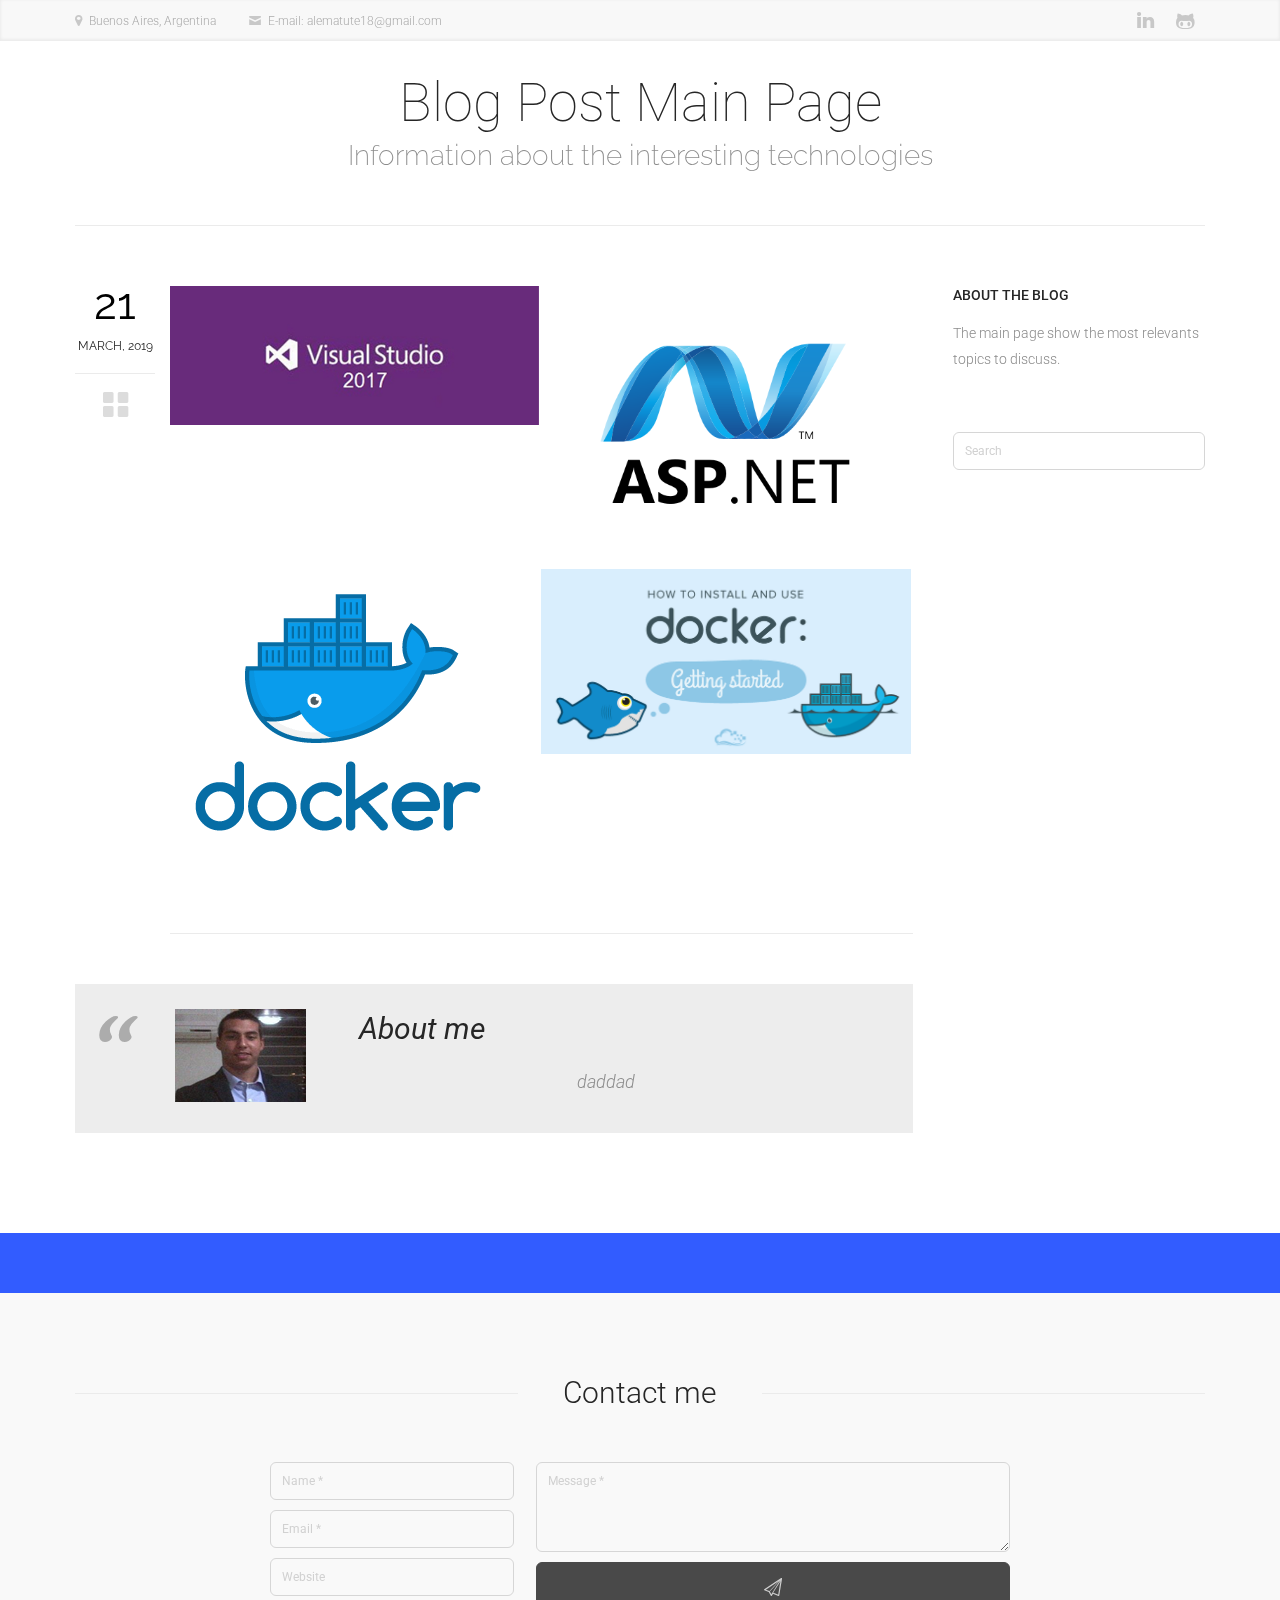
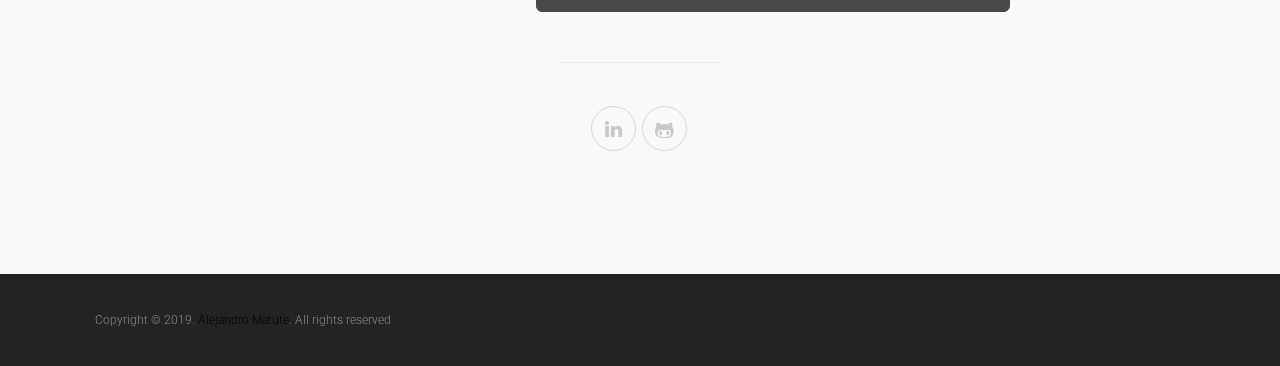
==== commit f0cfe4bd: "index page" ====
--- a/index.html
+++ b/index.html
@@ -11,14 +11,14 @@
   ================================================== -->
 	<meta http-equiv="Content-Type" content="text/html; charset=utf-8" />
 	
-	<title>ASP .NET AND DOCKER | Blog</title>	
+	<title>ASP .NET AND DOCKER MAIN PAGE | Blog</title>	
 	
 	<meta name="description" content="">
 	<meta name="author" content="">
 
 	<!-- Favicons
 	================================================== -->
-	<link rel="shortcut icon" href="images/favicon.png">
+	<link rel="shortcut icon" href="images/user-male.png">
 	<link rel="apple-touch-icon" href="images/apple-touch-icon.png">
 	<link rel="apple-touch-icon" sizes="72x72" href="images/apple-touch-icon-72x72.png">
 	<link rel="apple-touch-icon" sizes="114x114" href="images/apple-touch-icon-114x114.png">	
@@ -79,9 +79,8 @@
 				<div class="col-md-7">
 
 					<ul class="mini-contacts">
-						<li class="address">12 Street, Los Angeles, CA, 94101</li>
-						<li class="email">E-mail: testmail@sitename.com</li>
-						<li class="phone">+1 800 123 4567</li>
+						<li class="address">Buenos Aires, Argentina</li>
+						<li class="email">E-mail: alematute18@gmail.com</li>
 					</ul><!--/ .mini-contacts-->
 
 				</div>
@@ -89,12 +88,8 @@
 				<div class="col-md-5">
 
 					<ul class="social-icons style-fall">
-						<li class="twitter"><a href="#">Twitter</a></li>
-						<li class="facebook"><a href="#">Facebook</a></li>
-						<li class="linkedin"><a href="#">LinkedIn</a></li>
-						<li class="instagram"><a href="#">Instagram</a></li>
-						<li class="rss"><a href="#">Rss</a></li>
-						<li class="dribbble"><a href="#">Dribbble</a></li>
+						<li class="linkedin"><a href="https://www.linkedin.com/in/alejandro-matute-504557165/">LinkedIn</a></li>
+						<li class="github"><a href="https://github.com/alexiumop">GitHub</a></li>
 					</ul><!--/ .social-icons-->
 
 				</div>
@@ -129,8 +124,8 @@
 
 				<div class="col-xs-12">
 					<header class="page-header">
-						<h1>Blog</h1>
-						<h2>A wonderful serenity has taken possession of my entire soul</h2>
+						<h1>Blog Post Main Page</h1>
+						<h2>Information about the interesting technologies</h2>
 					</header><!--/ .page-header-->		
 				</div>
 
@@ -147,8 +142,8 @@
 							<div class="entry-meta">
 
 								<span class="entry-date">
-									<a href="#">27</a>
-									<span class="month">Mar, 2014</span>
+									<a href="#">21</a>
+									<span class="month">March, 2019</span>
 								</span>
 								
 								<a class="post-format-type" href="#">
@@ -163,323 +158,81 @@
 
 									<ul class="grid-post">
 										<li>
-											<a href="blog-single.html" class="slide-image link-icon">
-												<img src="images/blog/blog-grid-img-1.jpg" alt="" />
+											<a href="about.html" class="slide-image link-icon">
+												<img src="images/content/visual-studio.jpg" alt="" />
 											</a>	
 										</li>
 										<li>
-											<a href="blog-single.html" class="slide-image link-icon">
-												<img src="images/blog/blog-grid-img-2.jpg" alt="" />
+											<a href="blog-single-1.html" class="slide-image link-icon">
+												<img src="images/content/ASPlogo.png" alt="" />
 											</a>	
 										</li>
 										<li>
-											<a href="blog-single.html" class="slide-image link-icon">
-												<img src="images/blog/blog-grid-img-3.jpg" alt="" />
+											<a href="blog-single-3.html" class="slide-image link-icon">
+												<img src="images/content/docker.png" alt="" />
 											</a>	
 										</li>
 										<li>
-											<a href="blog-single.html" class="slide-image link-icon">
-												<img src="images/blog/blog-grid-img-4.jpg" alt="" />
+											<a href="blog-single-4.html" class="slide-image link-icon">
+												<img src="images/content/dockerinstall.png" alt="" />
 											</a>	
 										</li>
 									</ul><!--/ .grid-post-->
 
 								</div><!--/ .entry-media-->
 
-								<h2 class="entry-title">
-									<a href="blog-single.html">Grid Gallery Post</a>
-								</h2><!--/ .entry-title-->
-
-								<div class="post-meta clearfix">
-									<span><a href="#">By Admin</a></span>
-									<span><a href="#">Photography</a></span>
-									<span><a href="#">0 Comments</a></span>
-								</div><!--/ .post-meta-->
-								
+								
+
+								
+								
+								
+
+							</div><!--/ .entry-body-->
+
+						</article><!--/ .entry-item-->
+
+						
+							<div class="entry-body">
+
+								<div class="entry-media">
+											
+								</div><!--/ .entry-media-->
+
+								
+
+								
+
 								<p>
-									Lorem ipsum dolor sit amet, consectetur adipiscing elit. Pellentesque ut lacus at velit consequat sodales. 
-									Ut posuere neque in molestie gravida. Integer eu feugiat neque, elementum posuere purus. Nam vitae convallis ipsum. 
-									Maecenas a vulputate ipsum, vestibulum lobortis enim. Sed nec consequat felis. 
+									<blockquote class="type-1 quote-text">
+										<div class="col-md-3">
+											<img src="images/content/yo.png" class="quote-image">
+                                          
+
+										</div>
+										<div class="col-md-9">
+											<h2>About me</h2>
+                                          
+
+										</div>
+										<div class="col-md-12">
+											<p>daddad</p>
+                                          
+
+										</div>
+
+										
+									</blockquote>
 								</p>
 
-								<a href="blog-single.html" class="button orange">Read More</a>
+								
 
 							</div><!--/ .entry-body-->
 
-						</article><!--/ .entry-item-->
-
-						<article class="entry-item elementFade">
-							
-							<div class="entry-meta">
-
-								<span class="entry-date">
-									<a href="#">25</a>
-									<span class="month">Mar, 2014</span>
-								</span>
-								
-								<a class="post-format-type" href="#">
-									<span class="post-format picture-icon"></span>
-								</a>
-								
-							</div><!--/ .entry-meta-->	
-
-							<div class="entry-body">
-
-								<div class="entry-media">
-									<a href="blog-single.html" class="slide-image link-icon">
-										<img src="images/blog/blog-img-1.jpg" alt="" />
-									</a>
-								</div><!--/ .entry-media-->
-
-								<h2 class="entry-title">
-									<a href="blog-single.html">Standard Post With Image</a>
-								</h2><!--/ .entry-title-->
-
-								<div class="post-meta clearfix">
-									<span><a href="#">By Admin</a></span>
-									<span><a href="#">Photography</a></span>
-									<span><a href="#">0 Comments</a></span>
-								</div><!--/ .post-meta-->
-
-								<p>
-									Lorem ipsum dolor sit amet, consectetur adipiscing elit. Pellentesque ut lacus at velit consequat sodales. 
-									Ut posuere neque in molestie gravida. Integer eu feugiat neque, elementum posuere purus. Nam vitae convallis ipsum. 
-									Maecenas a vulputate ipsum, vestibulum lobortis enim. Sed nec consequat felis. 
-								</p>
-
-								<a href="blog-single.html" class="button orange">Read More</a>
-
-							</div><!--/ .entry-body-->
-
-						</article><!--/ .entry-item-->
-
-						<article class="entry-item elementFade">
-							
-							<div class="entry-meta">
-
-								<span class="entry-date">
-									<a href="#">23</a>
-									<span class="month">Mar, 2014</span>
-								</span>
-								
-								<a class="post-format-type" href="#">
-									<span class="post-format quote-icon"></span>
-								</a>
-								
-							</div><!--/ .entry-meta-->	
-
-							<div class="entry-body">
-
-								<div class="quote-inner">
-									<a class="whole-link" href="blog-single.html"></a>
-									<blockquote class="quote-text type-1">
-										<p>
-											Lorem ipsum dolor sit amet, consectetur adipiscing elit. 
-											Pellentesque ut lacus at velit consequat sodales. Ut posuere neque molestie gravida. 	
-										</p>			
-									</blockquote>
-									<div class="quote-meta">
-										<div class="quote-author">Emily Green</div>
-									</div>
-								</div><!--/ .quote-inner-->
-
-							</div><!--/ .entry-body-->
-
-						</article><!--/ .entry-item-->
-						
-						<article class="entry-item elementFade">
-							
-							<div class="entry-meta">
-
-								<span class="entry-date">
-									<a href="#">20</a>
-									<span class="month">Mar, 2014</span>
-								</span>
-								
-								<a class="post-format-type" href="#">
-									<span class="post-format audio-icon"></span>
-								</a>
-								
-							</div><!--/ .entry-meta-->	
-
-							<div class="entry-body">
-
-								<div class="entry-media">
-									<audio src="media/AirReview-Landmarks-02-ChasingCorporate.mp3" controls="controls"></audio>
-								</div><!--/ .entry-media-->
-
-								<h2 class="entry-title">
-									<a href="blog-single.html">Audio Post Format</a>
-								</h2><!--/ .entry-title-->
-
-								<div class="post-meta clearfix">
-									<span><a href="#">By Admin</a></span>
-									<span><a href="#">Photography</a></span>
-									<span><a href="#">0 Comments</a></span>
-								</div><!--/ .post-meta-->
-
-								<p>
-									Lorem ipsum dolor sit amet, consectetur adipiscing elit. Pellentesque ut lacus at velit consequat sodales. 
-									Ut posuere neque in molestie gravida. Integer eu feugiat neque, elementum posuere purus. Nam vitae convallis ipsum. 
-									Maecenas a vulputate ipsum, vestibulum lobortis enim. Sed nec consequat felis. 
-								</p>
-
-								<a href="blog-single.html" class="button orange">Read More</a>
-
-							</div><!--/ .entry-body-->
-
-						</article><!--/ .entry-item-->
-
-						<article class="entry-item elementFade">
-							
-							<div class="entry-meta">
-
-								<span class="entry-date">
-									<a href="#">20</a>
-									<span class="month">Mar, 2014</span>
-								</span>
-								
-								<a class="post-format-type" href="#">
-									<span class="post-format video-icon"></span>
-								</a>
-								
-							</div><!--/ .entry-meta-->	
-
-							<div class="entry-body">
-									
-								<div class="entry-media">
-
-									<video width="640" height="360" controls="controls" preload="auto">
-										<!-- MP4 source must come first for iOS -->
-										<source type="video/mp4" src="media/media.mp4" />
-										<!-- Fallback flash player for no-HTML5 browsers with JavaScript turned off -->
-										<object width="640" height="360" type="application/x-shockwave-flash" data="js/mediaelement/flashmediaelement.swf"> 		
-											<param name="movie" value="../build/flashmediaelement.swf" /> 
-											<param name="flashvars" value="controls=true&poster=file=media/media.mp4" />
-											<!-- Image fall back for non-HTML5 browser with JavaScript turned off and no Flash player installed -->
-										</object>
-									</video>		
-
-								</div><!--/ .entry-media-->	
-								
-								<h2 class="entry-title">
-									<a href="blog-single.html">Video Post Format</a>
-								</h2><!--/ .entry-title-->
-
-								<div class="post-meta clearfix">
-									<span><a href="#">By Admin</a></span>
-									<span><a href="#">Photography</a></span>
-									<span><a href="#">0 Comments</a></span>
-								</div><!--/ .post-meta-->
-
-								<p>
-									Lorem ipsum dolor sit amet, consectetur adipiscing elit. Pellentesque ut lacus at velit consequat sodales. 
-									Ut posuere neque in molestie gravida. Integer eu feugiat neque, elementum posuere purus. Nam vitae convallis ipsum. 
-									Maecenas a vulputate ipsum, vestibulum lobortis enim. Sed nec consequat felis. 
-								</p>
-
-								<a href="blog-single.html" class="button orange">Read More</a>
-
-							</div><!--/ .entry-body-->
-
-						</article><!--/ .entry-item-->
-
-						<article class="entry-item elementFade">
-							
-							<div class="entry-meta">
-
-								<span class="entry-date">
-									<a href="#">18</a>
-									<span class="month">Mar, 2014</span>
-								</span>
-								
-								<a class="post-format-type" href="#">
-									<span class="post-format noimage-icon"></span>
-								</a>
-								
-							</div><!--/ .entry-meta-->		
-
-							<div class="entry-body">
-
-								<h2 class="entry-title">
-									<a href="blog-single.html">Post Without Image</a>
-								</h2><!--/ .entry-title-->
-
-								<div class="post-meta clearfix">
-									<span><a href="#">By Admin</a></span>
-									<span><a href="#">Photography</a></span>
-									<span><a href="#">0 Comments</a></span>
-								</div><!--/ .entry-meta-->
-
-								<p>
-									Lorem ipsum dolor sit amet, consectetur adipiscing elit. Pellentesque ut lacus at velit consequat sodales. 
-									Ut posuere neque in molestie gravida. Integer eu feugiat neque, elementum posuere purus. Nam vitae convallis ipsum. 
-									Maecenas a vulputate ipsum, vestibulum lobortis enim. Sed nec consequat felis. 
-								</p>
-
-								<a href="blog-single.html" class="button orange">Read More</a>
-
-							</div><!--/ .entry-body-->
-
-						</article><!--/ .entry-item-->
-
-						<article class="entry-item elementFade">
-							
-							<div class="entry-meta">
-
-								<span class="entry-date">
-									<a href="#">16</a>
-									<span class="month">Mar, 2014</span>
-								</span>
-								
-								<a class="post-format-type" href="#">
-									<span class="post-format gallery-icon"></span>
-								</a>
-								
-							</div><!--/ .entry-meta-->		
-
-							<div class="entry-body">
-
-								<div class="entry-media">
-									<div class="image-slider">
-										
-										<div class="item"><a class="slide-image link-icon" href="blog-single.html"><img src="images/blog/blog-img-2.jpg" alt="" /></a></div>
-										<div class="item"><a class="slide-image link-icon" href="blog-single.html"><img src="images/blog/blog-img-3.jpg" alt="" /></a></div>
-										<div class="item"><a class="slide-image link-icon" href="blog-single.html"><img src="images/blog/blog-img-4.jpg" alt="" /></a></div>
-											
-									</div><!--/ .image-slider-->		
-								</div><!--/ .entry-media-->
-
-								<h2 class="entry-title">
-									<a href="blog-single.html">Gallery Post Format</a>
-								</h2><!--/ .entry-title-->
-
-								<div class="post-meta clearfix">
-									<span><a href="#">By Admin</a></span>
-									<span><a href="#">Photography</a></span>
-									<span><a href="#">0 Comments</a></span>
-								</div><!--/ .post-meta-->
-
-								<p>
-									Lorem ipsum dolor sit amet, consectetur adipiscing elit. Pellentesque ut lacus at velit consequat sodales. 
-									Ut posuere neque in molestie gravida. Integer eu feugiat neque, elementum posuere purus. Nam vitae convallis ipsum. 
-									Maecenas a vulputate ipsum, vestibulum lobortis enim. Sed nec consequat felis. 
-								</p>
-
-								<a href="blog-single.html" class="button orange">Read More</a>
-
-							</div><!--/ .entry-body-->
-
 						</article><!--/ .entry-item-->	
 						
 					</div><!--/ #post-area-->
 					
-					<div class="pagenavbar">
-						<div class="pagenavi">
-							<span class="page-numbers current">1</span>
-							<a href="#" class="page-numbers">2</a>
-						</div><!--/ .pagenavi-->			
-					</div><!--/ .pagenavbar-->
+					
 						
 				</section><!--/ #main-->
 				
@@ -490,190 +243,17 @@
 						<h3 class="widget-title">About the blog</h3>
 
 						<div class="textwidget">
-							Lorem ipsum dolor sit amet, consectetur adipiscing elit. Pellentesque ut lacus at velit consequat sodales. Ut posuere 
-							neque in molestie gravida. Integer eu feugiat neque, elementum posuere purus.
+							The main page show the most relevants topics to discuss.
 						</div>	
 
 					</div><!--/ .widget-->
 
-					<div class="widget widget_categories">
-
-						<h3 class="widget-title">Categories</h3>
-
-						<ul>
-							<li><a href="fullwidth-blog.html">Web design and Development</a></li>
-							<li><a href="fullwidth-blog.html">Photoshop and Ilustrator</a></li>
-							<li><a href="fullwidth-blog.html">SEO and Internet Marketing</a></li>
-						</ul>
-
-					</div><!--/ .widget-->
-
-					<div class="widget widget_recent_posts">
-
-						<div class="tabs-holder">
-								
-							<ul class="tabs-nav">
-								<li><a href="#">Popular</a></li>
-								<li><a href="#">Latest</a></li>
-							</ul><!--/ .tabs-nav-->
-									
-							<div class="tabs-container">
-									
-								<div class="tab-content">
-							
-									<section>
-
-										<article class="entry"> 
-
-											<div class="entry-media">
-												<a href="blog-single.html" class="slide-image link-icon">
-													<img alt="" src="images/blog/recent-img-1.jpg" />
-												</a>	
-											</div><!--/ .entry-media-->
-
-											<div class="post-holder">
-												<h6 class="entry-title">
-													<a href="blog-single.html">Lacinia Quam Venenatis Consectetur</a>
-												</h6>
-												<div class="post-meta clearfix">
-													<span class="date"><a href="#">Oct 23, 2016</a></span>
-												</div><!--/ .entry-meta-->
-											</div><!--/ .post-holder-->
-
-										</article><!--/ .entry-->
-
-										<article class="entry"> 
-
-											<div class="entry-media">
-												<a href="blog-single.html" class="slide-image link-icon">
-													<img alt="" src="images/blog/recent-img-2.jpg" />
-												</a>	
-											</div><!--/ .entry-media-->
-
-											<div class="post-holder">
-												<h6 class="entry-title">
-													<a href="blog-single.html">Vivamus Sagittis</a>
-												</h6>
-												<div class="post-meta clearfix">
-													<span class="date"><a href="#">Oct 23, 2016</a></span>
-												</div><!--/ .entry-meta-->
-											</div><!--/ .post-holder-->
-
-										</article><!--/ .entry-->
-
-										<article class="entry"> 
-
-											<div class="entry-media">
-												<a href="blog-single.html" class="slide-image link-icon">
-													<img alt="" src="images/blog/recent-img-3.jpg" />
-												</a>	
-											</div><!--/ .entry-media-->
-
-											<div class="post-holder">
-												<h6 class="entry-title">
-													<a href="blog-single.html">Consectetur Adipiscing Lorem</a>
-												</h6>
-												<div class="post-meta clearfix">
-													<span class="date"><a href="#">Oct 23, 2016</a></span>
-												</div><!--/ .entry-meta-->
-											</div><!--/ .post-holder-->
-
-										</article><!--/ .entry-->
-
-									</section>	
-									
-								</div><!--/ .tab-content-->
-										
-								<div class="tab-content">
-								
-									<section>
-
-										<article class="entry"> 
-
-											<div class="entry-media">
-												<a href="blog-single.html" class="slide-image link-icon">
-													<img alt="" src="images/blog/recent-img-3.jpg" />
-												</a>	
-											</div><!--/ .entry-media-->
-
-											<div class="post-holder">
-												<h6 class="entry-title">
-													<a href="blog-single.html">Consectetur Adipiscing Lorem</a>
-												</h6>
-												<div class="post-meta clearfix">
-													<span class="date"><a href="#">Oct 23, 2016</a></span>
-												</div><!--/ .entry-meta-->
-											</div><!--/ .post-holder-->
-
-										</article><!--/ .entry-->
-
-										<article class="entry"> 
-
-											<div class="entry-media">
-												<a href="blog-single.html" class="slide-image link-icon">
-													<img alt="" src="images/blog/recent-img-1.jpg" />
-												</a>	
-											</div><!--/ .entry-media-->
-
-											<div class="post-holder">
-												<h6 class="entry-title">
-													<a href="blog-single.html">Lacinia Quam Venenatis Consectetur</a>
-												</h6>
-												<div class="post-meta clearfix">
-													<span class="date"><a href="#">Oct 23, 2016</a></span>
-												</div><!--/ .entry-meta-->
-											</div><!--/ .post-holder-->
-
-										</article><!--/ .entry-->
-
-										<article class="entry"> 
-
-											<div class="entry-media">
-												<a href="blog-single.html" class="slide-image link-icon">
-													<img alt="" src="images/blog/recent-img-2.jpg" />
-												</a>	
-											</div><!--/ .entry-media-->
-
-											<div class="post-holder">
-												<h6 class="entry-title">
-													<a href="blog-single.html">Vivamus Sagittis</a>
-												</h6>
-												<div class="post-meta clearfix">
-													<span class="date"><a href="#">Oct 23, 2016</a></span>
-												</div><!--/ .entry-meta-->
-											</div><!--/ .post-holder-->
-
-										</article><!--/ .entry-->
-
-									</section>			
-									
-								</div><!--/ .tab-content-->
-		
-							</div><!--/ .tabs-container-->
-									
-						</div><!--/ .tabs-holder-->	
-						
-					</div><!--/ .widget-->
-
-					<div class="widget widget_archive">
-
-						<h3 class="widget-title">Archives</h3>
-
-						<ul>
-							<li><a href="fullwidth-blog.html">October 2016</a></li>
-							<li><a href="fullwidth-blog.html">September 2016</a></li>
-							<li><a href="fullwidth-blog.html">August 2016</a></li>
-						</ul>
-
-					</div><!--/ .widget-->
-
-					<div class="widget widget_latest_tweets">
-
-						<h3 class="widget-title">Latest Tweet</h3>
-
-						<div class="tweets-container" id="tweet"></div>
-
-					</div><!--/ .widget-->
+					
+
+					
+					
+
+					
 					
 					<div class="widget widget_search">
 
@@ -692,7 +272,7 @@
 			
 		</div><!--/ .container-->
 		
-		<section class="section padding-off bg-orange-color">
+		<section class="section padding-off color-top">
 			
 			<div class="container">
 				
@@ -701,18 +281,10 @@
 					<div class="reading-box">
 						
 						<div class="col-box-8">
-							<h3>Awesome Combination of Quality, Speed and Nice Looking Design</h3>
+							
 						</div>
 						
-						<div class="col-box-4">
-
-                            <div class="button-overflow">
-                                <a href="#" class="button-roll">
-                                    <span data-hover="Buy This Template">Buy This Template</span>
-                                </a>
-                            </div><!--/ .button-overflow-->
-							
-						</div>	
+						
 						
 					</div><!--/ .reading-box-->
 						
@@ -731,7 +303,7 @@
 					<div class="col-xs-12">
 
 						<div class="section-title">
-							<h2>Get Connected</h2>
+							<h2>Contact me</h2>
 						</div>
 
 					</div>
@@ -742,10 +314,7 @@
 
 					<div class="col-sm-8 col-sm-push-2 col-sm-pull-2">
 
-						<h3 class="simple-title align-center">
-							34789 Magic City Avenue, Los Angeles, CA, 94048, United States <br/>
-							Call: <a href="#">123 456 789</a> E-mail: <a href="#">testmail@sitename.com</a>
-						</h3>
+						
 
 						<form class="contact-form" method="post" action="/">
 
@@ -782,15 +351,9 @@
 						<div class="divider"></div>
 
 						<ul class="social-icons style-fall align-center">
-							<li class="twitter"><a href="#">Twitter</a></li>
-							<li class="facebook"><a href="#">Facebook</a></li>
-							<li class="linkedin"><a href="#">LinkedIn</a></li>
-							<li class="pinterest"><a href="#">Pinterest</a></li>
-							<li class="rss"><a href="#">Rss</a></li>
-							<li class="gplus"><a href="#">Gplus</a></li>
-							<li class="instagram"><a href="#">Instagram</a></li>
-							<li class="dribbble"><a href="#">Dribbble</a></li>
-						</ul><!--/ .social-icons-->
+						<li class="linkedin"><a href="https://www.linkedin.com/in/alejandro-matute-504557165/">LinkedIn</a></li>
+						<li class="github"><a href="https://github.com/alexiumop">GitHub</a></li>
+					</ul><!--/ .social-icons-->
 
 					</div>
 
@@ -820,16 +383,8 @@
 					<div class="col-sm-6">
 
 						<div class="copyright">
-							Copyright © 2016. <a target="_blank" href="http://webtemplatemasters.com">ThemeMakers</a>. All rights reserved
+							Copyright © 2019. <a target="_blank" href="https://www.linkedin.com/in/alejandro-matute-504557165/">Alejandro Matute</a>. All rights reserved
 						</div><!--/ .cppyright-->
-
-					</div>
-
-					<div class="col-sm-3 col-sm-offset-3">
-
-						<div class="developed">
-							Developed by <a target="_blank" href="http://webtemplatemasters.com/">ThemeMakers</a>
-						</div><!--/ .developed-->
 
 					</div>
 
--- a/css/style.css
+++ b/css/style.css
@@ -141,7 +141,7 @@
 
 a, a > * {
 	text-decoration: none;
-	color: #fff;
+	color: #000000;
 }
 
 /*a:hover {
@@ -330,7 +330,7 @@
 	blockquote.type-1 { background-color: #ededed; }
 		
 	blockquote.type-2 {
-		background-color: #f85c37;
+		background-color: #325CFF;
 		color: #fff;
 	}
 	
@@ -4302,7 +4302,7 @@
 				margin-right: 1px;
 				margin-bottom: 1px;
 				padding: 14px 35px;
-				background-color: #ededed;
+				background-color: #325CFF;
 				color: #262626;
 				text-align: center;
 				text-transform: uppercase;
@@ -4319,12 +4319,12 @@
 			.widget .tabs-nav li a { padding: 14px 10px; }
 			
 			.tabs-nav li a:hover {
-				background-color: #262626;
+				background-color: #325CFF;
 				color: #fff;
 			}
 			
 			.tabs-nav li.active a {
-				background-color: #f85c37;
+				background-color: #325CFF;
 				color: #fff;
 			}
 
@@ -4570,3 +4570,10 @@
 	}
 	
 	#back-top:hover:after { color: #fff; }
+
+	.color-top {
+		background-color: #325CFF !important;
+	}
+    .color-code-2 {
+    	color: #ABACB8;
+    }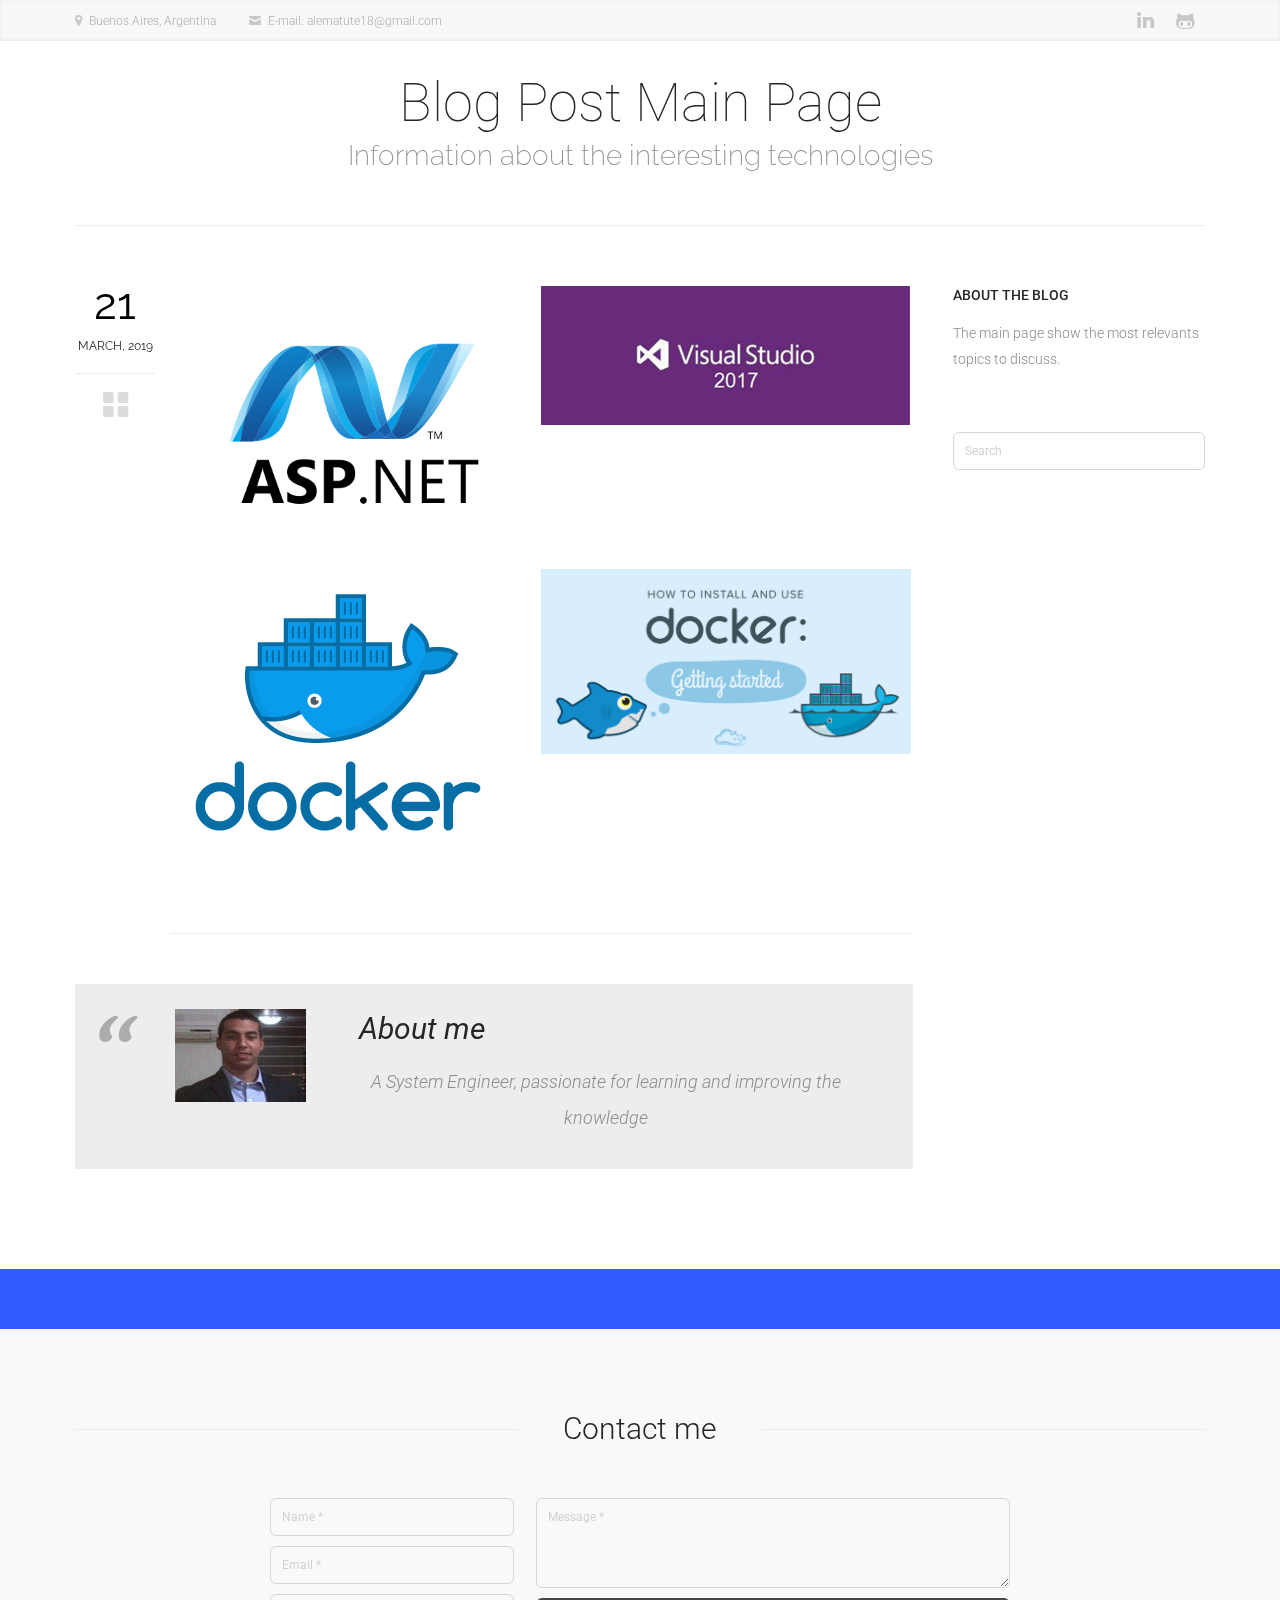
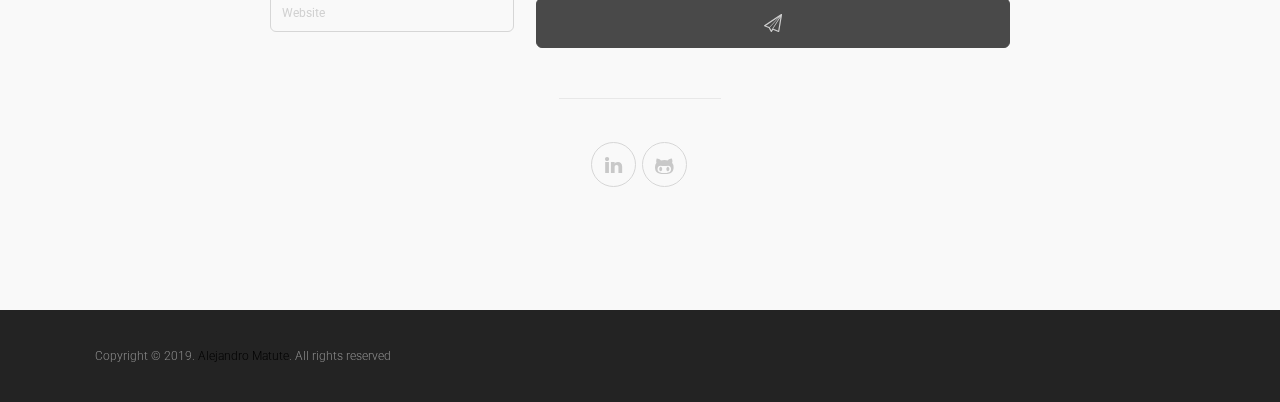
==== commit 542596cd: "second page and index" ====
--- a/index.html
+++ b/index.html
@@ -158,22 +158,23 @@
 
 									<ul class="grid-post">
 										<li>
-											<a href="about.html" class="slide-image link-icon">
-												<img src="images/content/visual-studio.jpg" alt="" />
-											</a>	
-										</li>
-										<li>
-											<a href="blog-single-1.html" class="slide-image link-icon">
+											<a href="blog-single-1.html" class="slide-image link-icon" target="_blank">
 												<img src="images/content/ASPlogo.png" alt="" />
 											</a>	
 										</li>
 										<li>
-											<a href="blog-single-3.html" class="slide-image link-icon">
+											<a href="blog-single-4.html" class="slide-image link-icon" target="_blank">
+												<img src="images/content/visual-studio.jpg" alt="" />
+											</a>	
+										</li>
+										
+										<li>
+											<a href="blog-single-2.html" class="slide-image link-icon" target="_blank">
 												<img src="images/content/docker.png" alt="" />
 											</a>	
 										</li>
 										<li>
-											<a href="blog-single-4.html" class="slide-image link-icon">
+											<a href="blog-single-3.html" class="slide-image link-icon" target="_blank">
 												<img src="images/content/dockerinstall.png" alt="" />
 											</a>	
 										</li>
@@ -215,7 +216,7 @@
 
 										</div>
 										<div class="col-md-12">
-											<p>daddad</p>
+											<p>A System Engineer, passionate for learning and improving the knowledge</p>
                                           
 
 										</div>
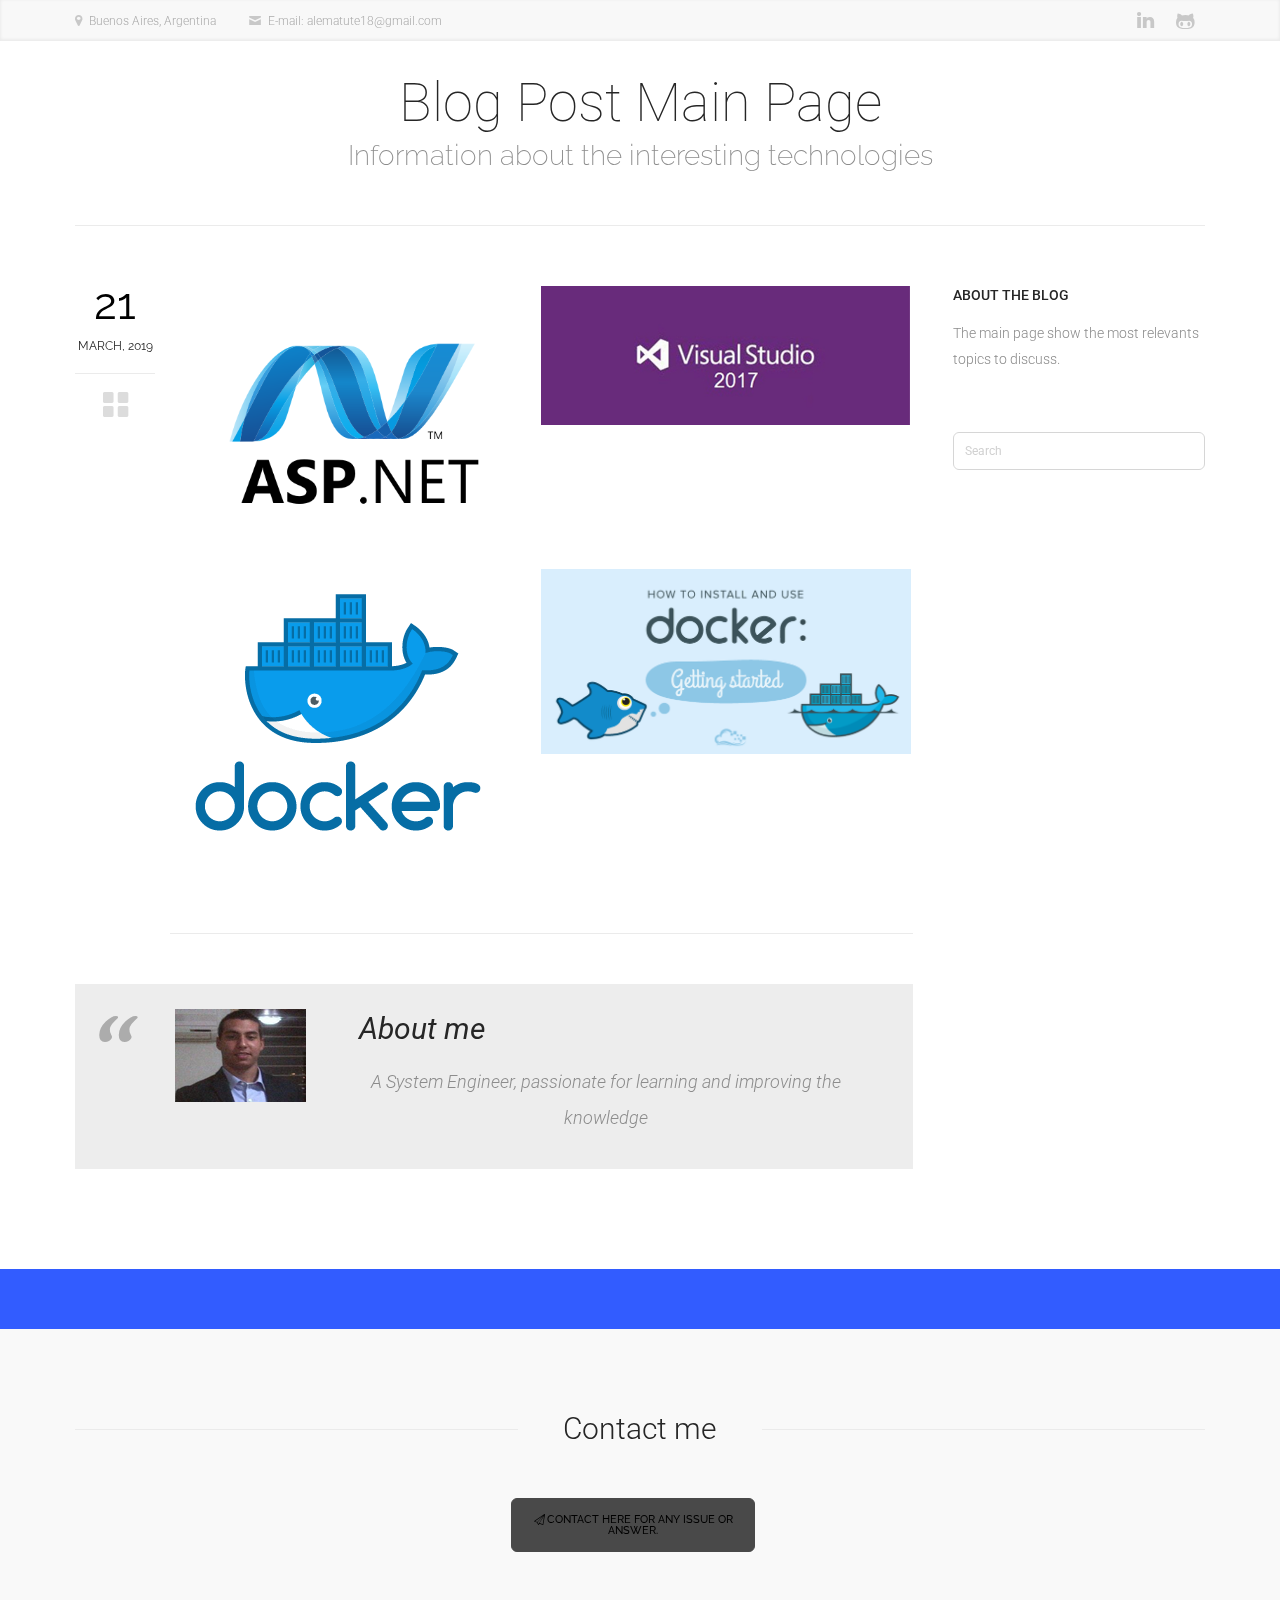
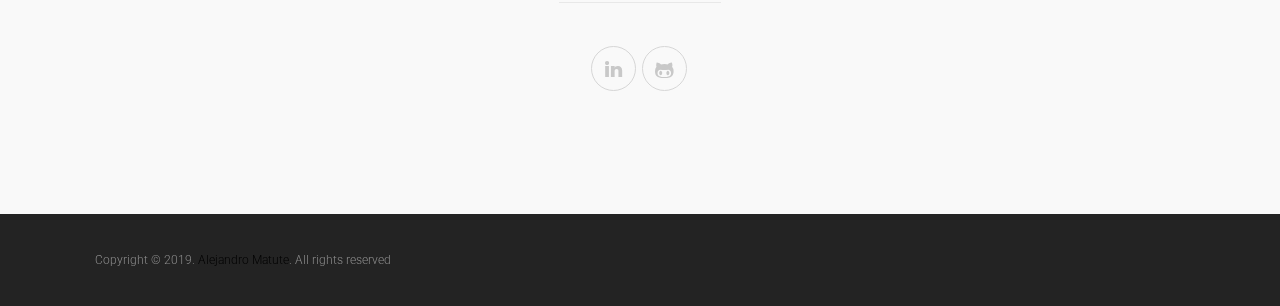
==== commit efeaacde: "first part of fourth page" ====
--- a/index.html
+++ b/index.html
@@ -317,37 +317,17 @@
 
 						
 
-						<form class="contact-form" method="post" action="/">
-
-							<div class="inputs-block">
-
-								<p class="input-block type-input">
-									<input type="text" name="name" id="name" placeholder="Name *" />
+						<center><div class="inputs-block">
+
+								
+									<p class="input-block">
+								<a class="button default submit pull-center" href="mailto:alematute18@gmail.com" id="submit"><i class="icon-paper-plane-2"></i><span>Contact here for any issue or answer.</span></a>  
 								</p>
-
-								<p class="input-block type-input">
-									<input type="email" name="email" id="email" placeholder="Email *" />
-								</p>
-
-								<p class="input-block type-input">
-									<input type="url" name="website" id="url" placeholder="Website" />
-								</p>
-
-							</div><!--/ .inputs-block-->
-
-							<div class="textarea-block">
-
-								<p class="input-block">
-									<textarea name="message" id="message" placeholder="Message *"></textarea>	
-								</p>	
-
-								<p class="input-block">
-									<button class="button default submit" type="submit" id="submit"><i class="icon-paper-plane-2"></i></button>
-								</p>
-
-							</div><!--/ .textarea-block-->
-
-						</form><!--/ .contact-form-->
+								
+								
+
+							</div></center><!--/ .textarea-block-->
+
 
 						<div class="divider"></div>
 
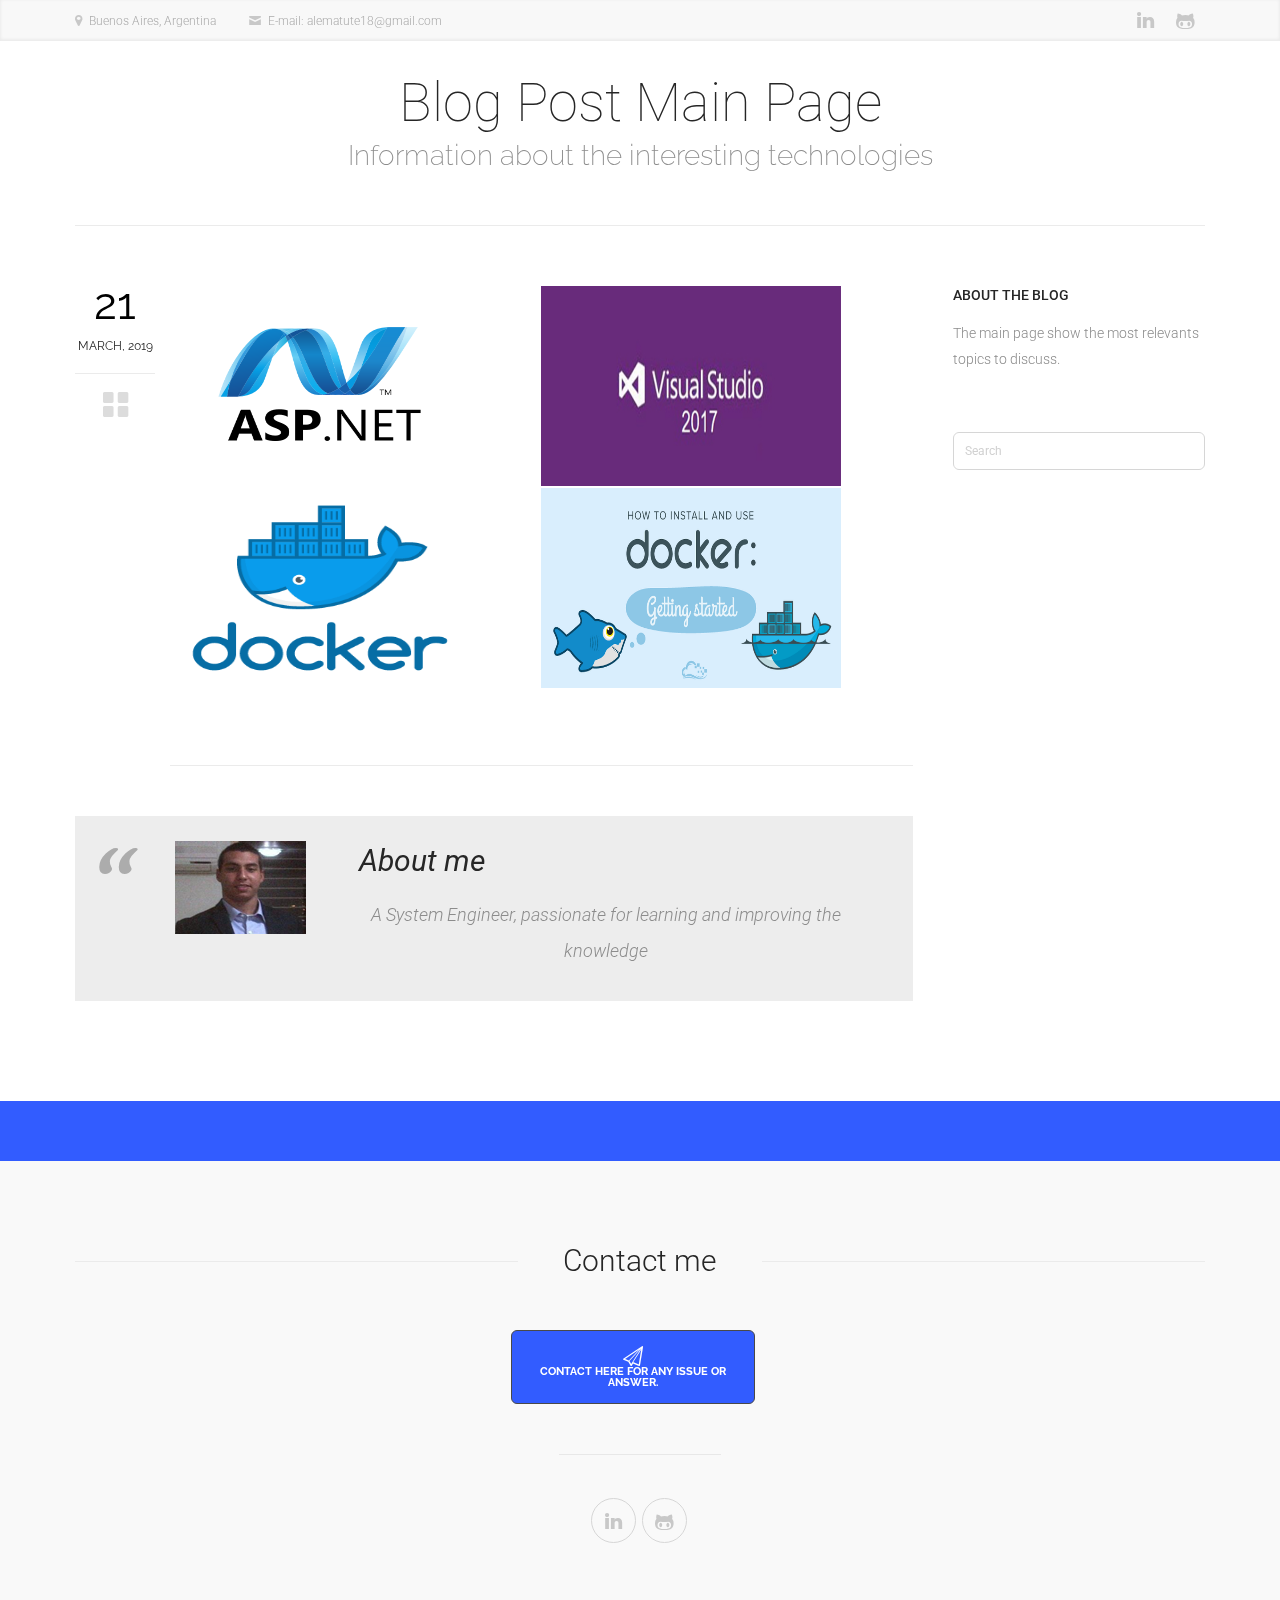
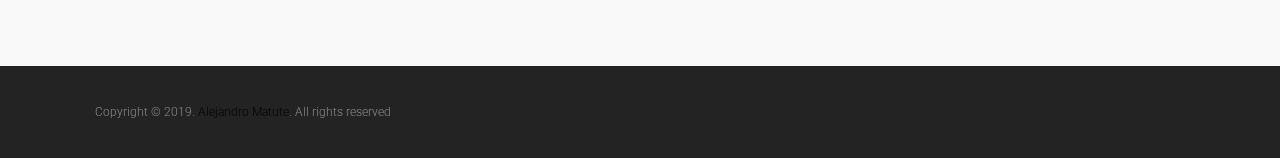
==== commit 51ebd605: "thumbnail index images" ====
--- a/index.html
+++ b/index.html
@@ -35,6 +35,7 @@
 	<link rel="stylesheet" href="css/fontello.css" />
 	<link rel="stylesheet" href="css/animation.css" />
 	<link rel="stylesheet" href="css/animate.css" />
+
 	
 	<link rel="stylesheet" href="css/tooltipster.css" />
 	
@@ -157,25 +158,26 @@
 								<div class="entry-media">
 
 									<ul class="grid-post">
-										<li>
+										<li >
+											
 											<a href="blog-single-1.html" class="slide-image link-icon" target="_blank">
 												<img src="images/content/ASPlogo.png" alt="" />
 											</a>	
 										</li>
-										<li>
+										<li >
 											<a href="blog-single-4.html" class="slide-image link-icon" target="_blank">
-												<img src="images/content/visual-studio.jpg" alt="" />
+												<img src="images/content/visual-studio.jpg" alt=""  />
 											</a>	
 										</li>
 										
-										<li>
+										<li >
 											<a href="blog-single-2.html" class="slide-image link-icon" target="_blank">
-												<img src="images/content/docker.png" alt="" />
+												<img src="images/content/docker.png" alt=""  />
 											</a>	
 										</li>
-										<li>
+										<li >
 											<a href="blog-single-3.html" class="slide-image link-icon" target="_blank">
-												<img src="images/content/dockerinstall.png" alt="" />
+												<img src="images/content/dockerinstall.png" alt=""  />
 											</a>	
 										</li>
 									</ul><!--/ .grid-post-->
@@ -321,7 +323,7 @@
 
 								
 									<p class="input-block">
-								<a class="button default submit pull-center" href="mailto:alematute18@gmail.com" id="submit"><i class="icon-paper-plane-2"></i><span>Contact here for any issue or answer.</span></a>  
+								<a class="button default submit pull-center color-top" href="mailto:alematute18@gmail.com" id="submit"><i class="icon-paper-plane-2" style="color: #ffffff; font-size: 20px; font-weight: bold;"></i><br><span style="color:#ffffff; font-weight:bold;">Contact here for any issue or answer.</span></a>  
 								</p>
 								
 								
@@ -399,6 +401,7 @@
 <script src="js/plugins/min/twitterFetcher-min.js"></script>
 <script src="js/config.js"></script>
 <script src="js/custom.js"></script>
+<script src="https://maxcdn.bootstrapcdn.com/bootstrap/3.4.0/js/bootstrap.min.js"></script>
       
 </body>
 </html>
--- a/css/style.css
+++ b/css/style.css
@@ -368,6 +368,8 @@
 			display: block;
 			-webkit-transition: -webkit-transform .7s ease;
 					transition: transform .7s ease;
+					height: 200px;
+					width: 300px;
 		}
 
 		.slide-image:hover img {
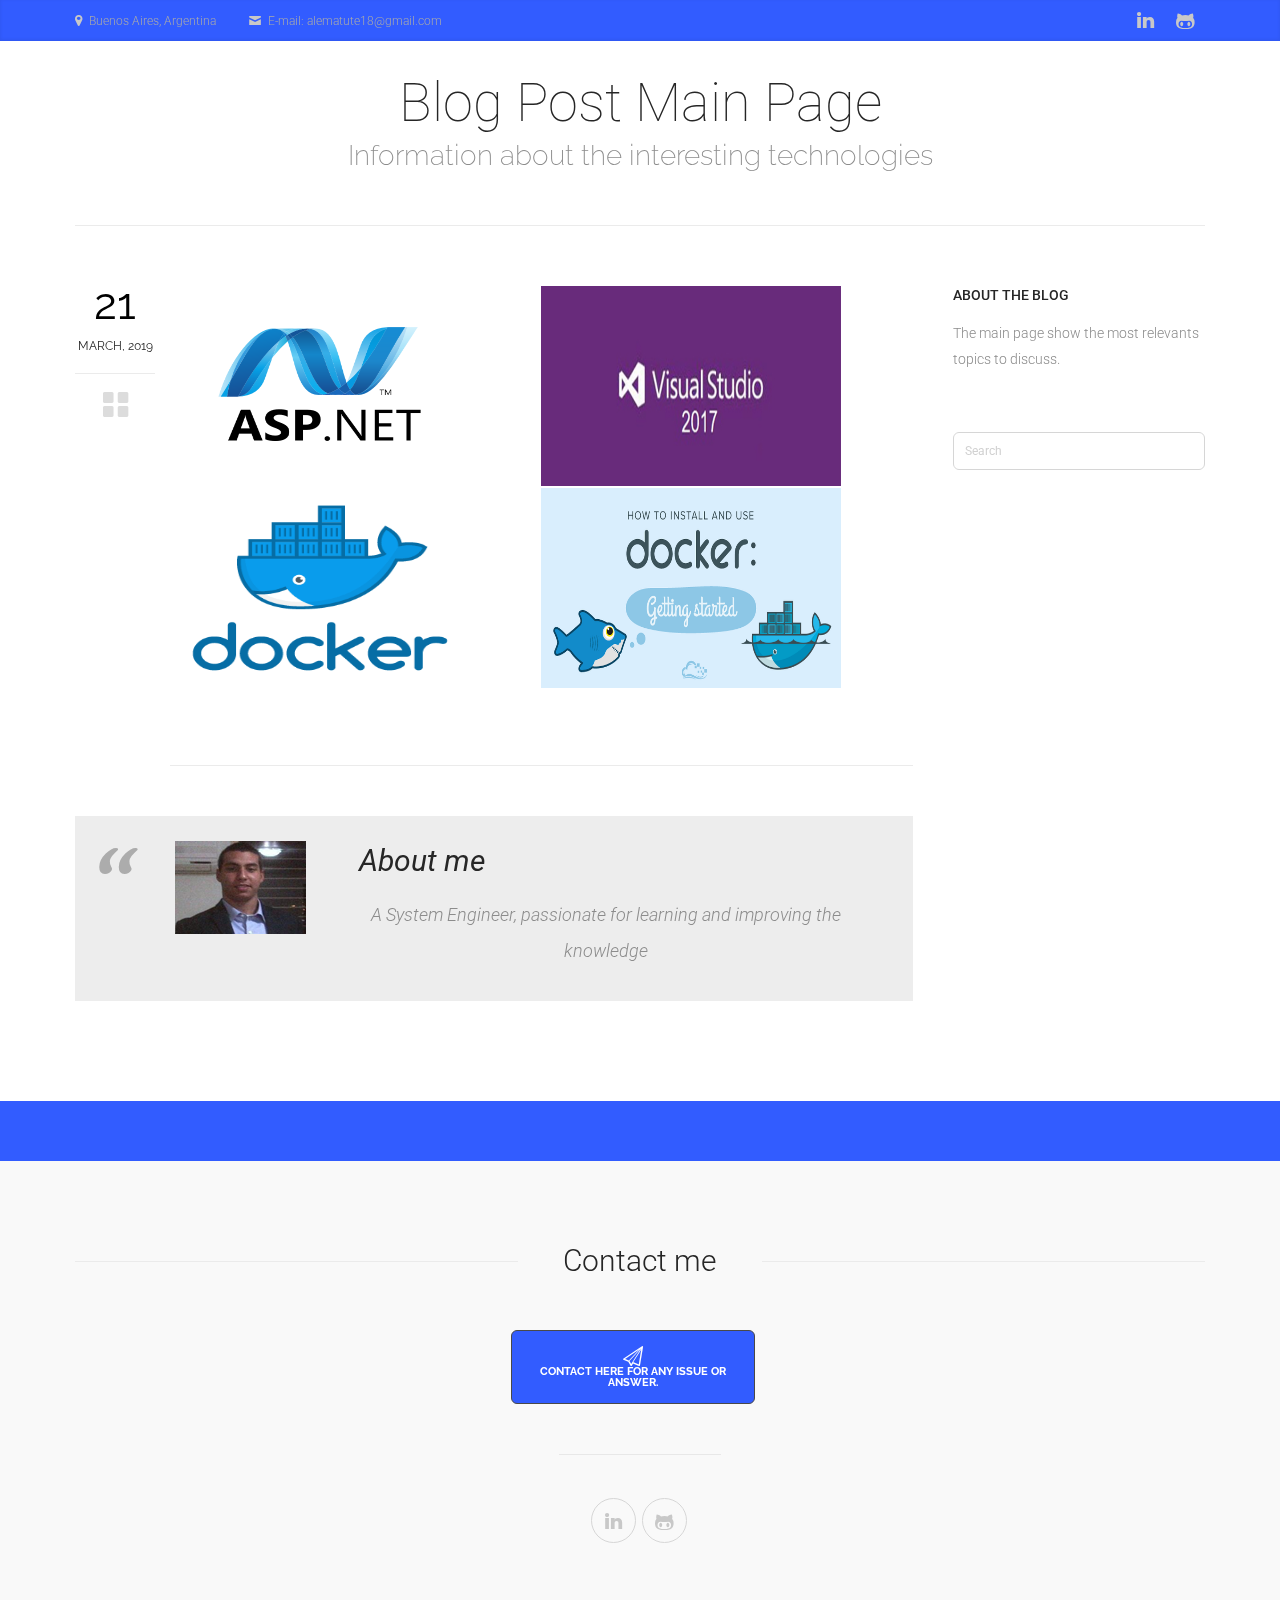
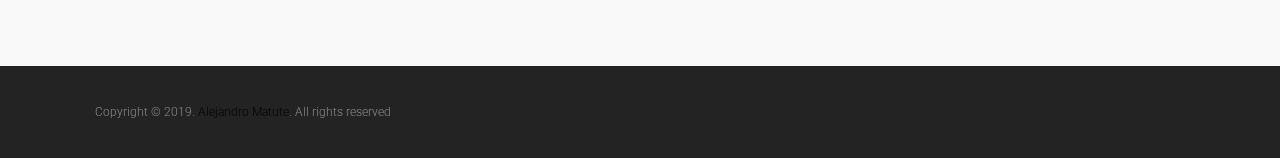
==== commit 93c1aafb: "last commit" ====
--- a/index.html
+++ b/index.html
@@ -71,7 +71,7 @@
 	<!-- - - - - - - - - - - - - - Top Bar - - - - - - - - - - - - - - - - -->	
 
 
-	<div id="top-bar">
+	<div id="top-bar" class="color-top">
 
 		<div class="container">
 
@@ -159,7 +159,7 @@
 
 									<ul class="grid-post">
 										<li >
-											
+
 											<a href="blog-single-1.html" class="slide-image link-icon" target="_blank">
 												<img src="images/content/ASPlogo.png" alt="" />
 											</a>	
